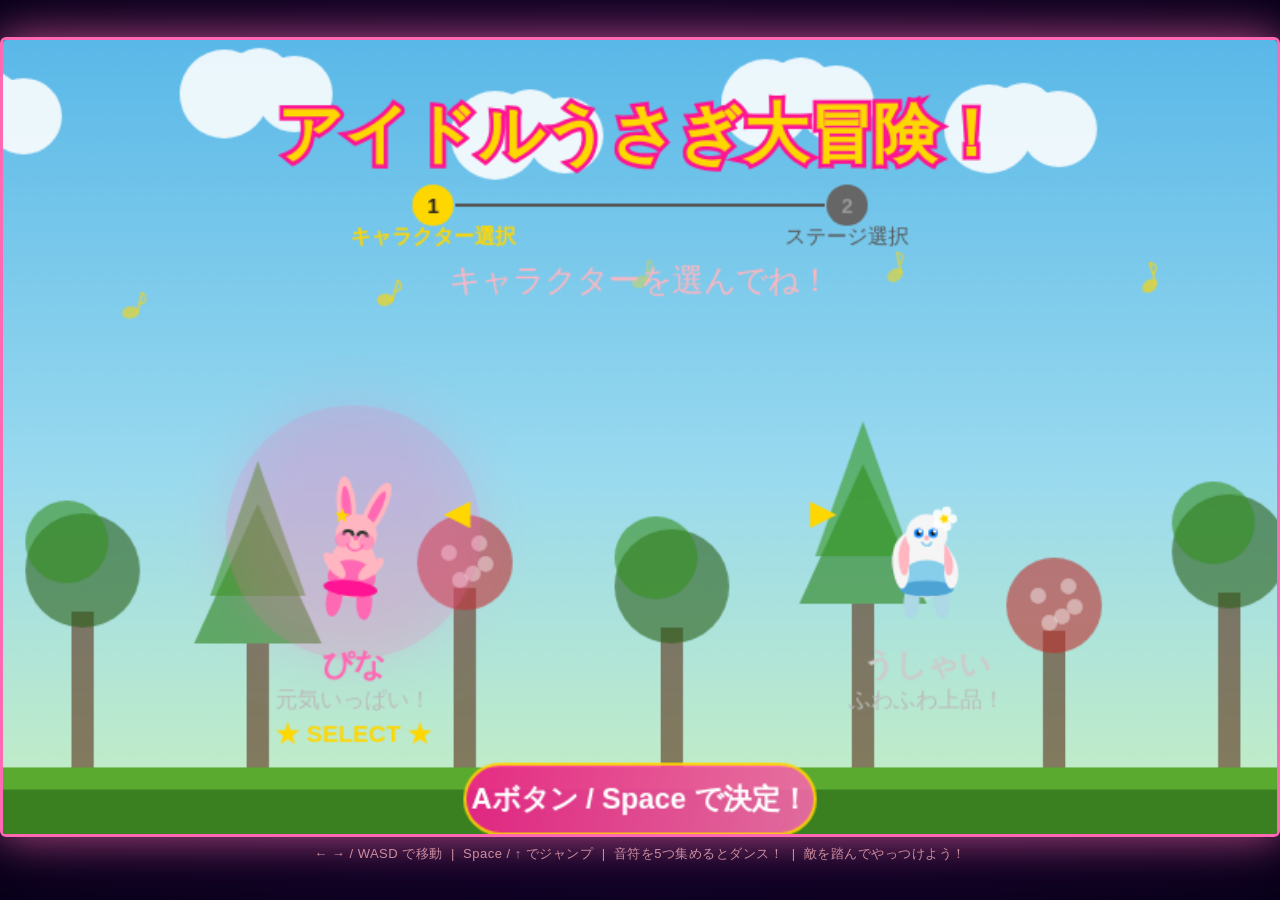
==== game.html @ c83a7bc0 "スマホ版ポーズメニュー: just[]経由をやめて直接実行に変更 前回の修正はjust['Space']=trueをセットして次フレームのupdate()に 処理を委ねる設計だったが、タイミング依存で" ====
<!DOCTYPE html>
<html lang="ja">
<head>
  <meta charset="UTF-8">
  <meta name="viewport" content="width=device-width, initial-scale=1.0, maximum-scale=1.0, user-scalable=no">
  <title>アイドルうさぎ大冒険！</title>
  <!-- PWA -->
  <link rel="manifest" href="/manifest.json">
  <meta name="apple-mobile-web-app-capable" content="yes">
  <meta name="apple-mobile-web-app-status-bar-style" content="black-translucent">
  <meta name="apple-mobile-web-app-title" content="バニーゲーム">
  <link rel="apple-touch-icon" href="/icon-512.png">
  <meta name="theme-color" content="#FF69B4">
  <script>
    if ('serviceWorker' in navigator) {
      navigator.serviceWorker.register('/sw.js').catch(() => {});
    }
  </script>
  <style>
    * { margin:0; padding:0; box-sizing:border-box; }
    body {
      background: radial-gradient(ellipse at center, #1a0535 0%, #08001a 100%);
      display: flex; flex-direction: column; align-items: center;
      justify-content: center; min-height: 100vh; overflow: hidden;
      touch-action: none;
    }
    canvas {
      display: block;
      border: 3px solid #ff69b4;
      border-radius: 6px;
      box-shadow: 0 0 40px rgba(255,105,180,0.6), 0 0 80px rgba(255,105,180,0.2);
      touch-action: none;
    }
    #hint {
      color: rgba(255,182,193,0.75);
      margin-top: 8px;
      font: 13px Arial, sans-serif;
      text-align: center;
      letter-spacing: 0.5px;
    }
    @media (max-width: 820px) {
      #hint { display: none; }
    }
  </style>
</head>
<body>
<canvas id="c" width="800" height="500"></canvas>
<audio id="bgm" src="bgm.mp3" loop preload="auto"></audio>
<audio id="bgm3" src="飛翔鉄塔.mp3" loop preload="auto"></audio>
<div id="hint">← → / WASD で移動 &nbsp;|&nbsp; Space / ↑ でジャンプ &nbsp;|&nbsp; 音符を5つ集めるとダンス！ &nbsp;|&nbsp; 敵を踏んでやっつけよう！</div>
<script>
'use strict';
// ── roundRect polyfill (iOS Safari < 15.4, older Android) ──
if (!CanvasRenderingContext2D.prototype.roundRect) {
  CanvasRenderingContext2D.prototype.roundRect = function(x, y, w, h, r) {
    const rad = typeof r === 'number' ? r : (Array.isArray(r) ? r[0] : 0);
    this.moveTo(x + rad, y);
    this.lineTo(x + w - rad, y);
    this.quadraticCurveTo(x + w, y, x + w, y + rad);
    this.lineTo(x + w, y + h - rad);
    this.quadraticCurveTo(x + w, y + h, x + w - rad, y + h);
    this.lineTo(x + rad, y + h);
    this.quadraticCurveTo(x, y + h, x, y + h - rad);
    this.lineTo(x, y + rad);
    this.quadraticCurveTo(x, y, x + rad, y);
    this.closePath();
  };
}
// ══════════════════════════════════════════
//  IDOL BUNNY ADVENTURE  アイドルうさぎ大冒険
// ══════════════════════════════════════════
const canvas = document.getElementById('c');
const ctx = canvas.getContext('2d');
const W = 800, H = 500;
const LEVEL_W = 5800;
const LEVEL_W_MERGED = 10200; // ステージ1 合体（アウトドア+ダンスホール）
const GROUND_TOP = 418;
const GRAVITY = 0.52;
const JUMP_V = -12.5;
const WALK_SPD = 4.2;

// ── Audio (Web Audio API) ──────────────────
let audioCtx = null;
let masterGain = null;   // 全サウンド共通の音量ノード
let masterVolume = 1.0;  // 0.0〜1.0（環境設定で変更）

function _applyMasterVolume(){
  if(masterGain) masterGain.gain.value = masterVolume;
  const a=document.getElementById('bgm'); if(a) a.volume=masterVolume;
  const a3=document.getElementById('bgm3'); if(a3) a3.volume=masterVolume;
}

// 起動直後に AudioContext を作成（Mac アプリ/WKWebView では制限なし）
try {
  audioCtx = new (window.AudioContext || window.webkitAudioContext)();
  masterGain = audioCtx.createGain();
  masterGain.gain.value = masterVolume;
  masterGain.connect(audioCtx.destination); // masterGain自身はdestinationへ直結
} catch(e) {}
function ensureAudio() {
  if (!audioCtx) {
    try {
      audioCtx = new (window.AudioContext || window.webkitAudioContext)();
      masterGain = audioCtx.createGain();
      masterGain.gain.value = masterVolume;
      masterGain.connect(audioCtx.destination); // masterGain自身はdestinationへ直結
    } catch(e) {}
  }
  if (audioCtx && audioCtx.state === 'suspended') audioCtx.resume();
}
function beep(freq, dur, vol=0.18, type='sine', delay=0) {
  if (!audioCtx) return;
  const o = audioCtx.createOscillator();
  const g = audioCtx.createGain();
  o.connect(g); g.connect(masterGain||audioCtx.destination);
  o.type = type; o.frequency.value = freq;
  const t = audioCtx.currentTime + delay;
  g.gain.setValueAtTime(vol, t);
  g.gain.exponentialRampToValueAtTime(0.001, t + dur);
  o.start(t); o.stop(t + dur + 0.01);
}
function sfxJump()    { beep(350,0.12,0.15,'square'); beep(500,0.08,0.1,'square',0.06); }
function sfxCollect() { beep(660,0.06,0.15); beep(880,0.1,0.12,undefined,0.05); }
function sfxStar()    { [440,550,660,880,1100].forEach((f,i)=>beep(f,0.15,0.12,undefined,i*0.07)); }
function sfxStomp()   { beep(180,0.12,0.2,'sawtooth'); beep(300,0.08,0.1,undefined,0.08); }
function sfxHurt()    { beep(160,0.3,0.2,'sawtooth'); }
function sfxWarpEnter() { // ダンスホール入場SE
  beep(440,0.08,0.15,'sine'); beep(550,0.08,0.12,'sine',0.06);
  beep(660,0.08,0.12,'sine',0.12); beep(880,0.15,0.18,'sine',0.18);
}
function sfxDance()   {
  const melody=[523,587,659,698,784,880,988,1047];
  melody.forEach((f,i)=>beep(f,0.12,0.13,undefined,i*0.07));
}
function sfxFanfare() {
  [[523,0],[659,0.12],[784,0.24],[1047,0.36],[1047,0.52],[784,0.64],[1047,0.8]].forEach(([f,d])=>beep(f,0.18,0.18,'triangle',d));
}

// ── ステージ6専用：感動的なメロディ音 ─────────────────
// 3つのオシレーター（メイン＋オクターブ上＋低音）＋残響エコー
function melodyNote(freq, dur=0.72, vol=0.16, delay=0){
  if(!audioCtx) return;
  const t = audioCtx.currentTime + delay;
  function mko(type, f, v, att, rel){
    const o=audioCtx.createOscillator(), g=audioCtx.createGain();
    o.connect(g); g.connect(masterGain||audioCtx.destination);
    o.type=type; o.frequency.value=f;
    const sus=Math.max(att, dur-rel);
    g.gain.setValueAtTime(0.001, t);
    g.gain.linearRampToValueAtTime(v,     t+att);
    g.gain.setValueAtTime(v,              t+sus);
    g.gain.exponentialRampToValueAtTime(0.001, t+dur);
    o.start(t); o.stop(t+dur+0.06);
  }
  mko('sine',     freq,     vol,       0.030, 0.18); // メイン
  mko('triangle', freq*2,   vol*0.18,  0.060, 0.10); // オクターブ上（輝き）
  mko('sine',     freq*0.5, vol*0.14,  0.015, 0.22); // サブ（温かみ）
  // 残響エコー
  const oe=audioCtx.createOscillator(), ge=audioCtx.createGain();
  oe.connect(ge); ge.connect(masterGain||audioCtx.destination);
  oe.type='sine'; oe.frequency.value=freq;
  ge.gain.setValueAtTime(0.001, t+0.20);
  ge.gain.linearRampToValueAtTime(vol*0.09, t+0.26);
  ge.gain.exponentialRampToValueAtTime(0.001, t+0.26+dur*0.55);
  oe.start(t+0.20); oe.stop(t+0.26+dur*0.55+0.06);
}

// ソフトコードパッド（複数周波数を同時持続）
function chordPad(freqs, dur=2.8, vol=0.038, delay=0){
  if(!audioCtx) return;
  const t=audioCtx.currentTime+delay;
  freqs.forEach(f=>{
    const o=audioCtx.createOscillator(), g=audioCtx.createGain();
    o.connect(g); g.connect(masterGain||audioCtx.destination);
    o.type='sine'; o.frequency.value=f;
    g.gain.setValueAtTime(0.001, t);
    g.gain.linearRampToValueAtTime(vol,   t+0.45);
    g.gain.setValueAtTime(vol,            t+dur-0.5);
    g.gain.exponentialRampToValueAtTime(0.001, t+dur);
    o.start(t); o.stop(t+dur+0.06);
  });
}

// ステージ6クリア専用BGM（完全合成音）
function sfxWin6(){
  if(!audioCtx) return;
  // ── ベース持続コード ──
  const bassDur=9.0;
  [[130.81,0],[174.61,2.2],[196.00,4.4],[130.81,6.6]].forEach(([f,d])=>{
    const o=audioCtx.createOscillator(), g=audioCtx.createGain();
    o.connect(g); g.connect(masterGain||audioCtx.destination);
    o.type='triangle'; o.frequency.value=f;
    const t=audioCtx.currentTime+d;
    g.gain.setValueAtTime(0.001,t);
    g.gain.linearRampToValueAtTime(0.10, t+0.2);
    g.gain.setValueAtTime(0.10, t+1.8);
    g.gain.exponentialRampToValueAtTime(0.001, t+2.2);
    o.start(t); o.stop(t+2.3);
  });
  // ── コードパッド ──
  chordPad([261.63,329.63,392.00], 2.5, 0.050, 0.0);  // C major
  chordPad([261.63,349.23,440.00], 2.5, 0.050, 2.2);  // F major
  chordPad([196.00,392.00,493.88], 2.5, 0.050, 4.4);  // G major (G2/G3/B3)
  chordPad([261.63,329.63,392.00], 3.0, 0.060, 6.6);  // C major（フィナーレ）
  // ── ファンファーレ アルペジオ (0〜1.2s) ──
  [[392.00,0.00],[523.25,0.15],[659.25,0.30],[783.99,0.45],[1046.50,0.65]].forEach(([f,d])=>{
    melodyNote(f, 0.5, 0.16, d);
  });
  // ── メロディ A (1.0〜3.2s) ──
  [[1046.50,1.05,0.55],[880.00,1.65,0.35],[783.99,2.05,0.35],[659.25,2.45,0.65]].forEach(([f,d,dur])=>melodyNote(f,dur,0.17,d));
  // ── メロディ B (3.2〜5.5s) ──
  [[523.25,3.20,0.30],[659.25,3.55,0.30],[783.99,3.90,0.30],[880.00,4.25,0.55],[783.99,4.85,0.30],[659.25,5.20,0.80]].forEach(([f,d,dur])=>melodyNote(f,dur,0.17,d));
  // ── フィナーレ (6.0〜9.0s) 壮大な上昇 ──
  [[523.25,6.00,0.35],[659.25,6.40,0.35],[783.99,6.80,0.35],[1046.50,7.20,2.20]].forEach(([f,d,dur])=>melodyNote(f,dur,0.20,d));
  // 最終和音（フィナーレに重ねる）
  chordPad([523.25,659.25,783.99,1046.50], 2.5, 0.045, 7.15);
}

// キックドラム
function sfxKick(){
  if(!audioCtx) return;
  const t=audioCtx.currentTime;
  const o=audioCtx.createOscillator(), g=audioCtx.createGain();
  o.connect(g); g.connect(masterGain||audioCtx.destination);
  o.type='sine';
  o.frequency.setValueAtTime(160,t);
  o.frequency.exponentialRampToValueAtTime(42,t+0.18);
  g.gain.setValueAtTime(0.38,t);
  g.gain.exponentialRampToValueAtTime(0.001,t+0.36);
  o.start(t); o.stop(t+0.37);
  // クリックトランジェント
  const o2=audioCtx.createOscillator(), g2=audioCtx.createGain();
  o2.connect(g2); g2.connect(masterGain||audioCtx.destination);
  o2.type='square'; o2.frequency.value=80;
  g2.gain.setValueAtTime(0.10,t); g2.gain.exponentialRampToValueAtTime(0.001,t+0.04);
  o2.start(t); o2.stop(t+0.05);
}

// スネアドラム
function sfxSnare(){
  if(!audioCtx) return;
  const t=audioCtx.currentTime;
  const sz=Math.floor(audioCtx.sampleRate*0.22);
  const buf=audioCtx.createBuffer(1,sz,audioCtx.sampleRate);
  const d=buf.getChannelData(0);
  for(let i=0;i<sz;i++) d[i]=(Math.random()*2-1);
  const src=audioCtx.createBufferSource(); src.buffer=buf;
  const g=audioCtx.createGain();
  src.connect(g); g.connect(masterGain||audioCtx.destination);
  g.gain.setValueAtTime(0.22,t); g.gain.exponentialRampToValueAtTime(0.001,t+0.20);
  src.start(t); src.stop(t+0.22);
  const o=audioCtx.createOscillator(), g2=audioCtx.createGain();
  o.connect(g2); g2.connect(masterGain||audioCtx.destination);
  o.type='triangle'; o.frequency.value=220;
  g2.gain.setValueAtTime(0.09,t); g2.gain.exponentialRampToValueAtTime(0.001,t+0.10);
  o.start(t); o.stop(t+0.11);
}

// ハイハット
function sfxHihat(){
  if(!audioCtx) return;
  const t=audioCtx.currentTime;
  const sz=Math.floor(audioCtx.sampleRate*0.055);
  const buf=audioCtx.createBuffer(1,sz,audioCtx.sampleRate);
  const d=buf.getChannelData(0);
  for(let i=0;i<sz;i++) d[i]=(Math.random()*2-1);
  const src=audioCtx.createBufferSource(); src.buffer=buf;
  const flt=audioCtx.createBiquadFilter();
  flt.type='highpass'; flt.frequency.value=7000;
  const g=audioCtx.createGain();
  src.connect(flt); flt.connect(g); g.connect(masterGain||audioCtx.destination);
  g.gain.setValueAtTime(0.07,t); g.gain.exponentialRampToValueAtTime(0.001,t+0.055);
  src.start(t); src.stop(t+0.06);
}

// ベースギター/シンセベース
function sfxBass(freq, dur=1.0){
  if(!audioCtx) return;
  const t=audioCtx.currentTime;
  const o=audioCtx.createOscillator(), g=audioCtx.createGain();
  o.connect(g); g.connect(masterGain||audioCtx.destination);
  o.type='triangle'; o.frequency.value=freq;
  g.gain.setValueAtTime(0.001,t);
  g.gain.linearRampToValueAtTime(0.24,t+0.025);
  g.gain.setValueAtTime(0.24,t+Math.max(0.03,dur-0.14));
  g.gain.exponentialRampToValueAtTime(0.001,t+dur);
  o.start(t); o.stop(t+dur+0.05);
  // サブ低音
  const o2=audioCtx.createOscillator(), g2=audioCtx.createGain();
  o2.connect(g2); g2.connect(masterGain||audioCtx.destination);
  o2.type='sine'; o2.frequency.value=freq*0.5;
  g2.gain.setValueAtTime(0.001,t);
  g2.gain.linearRampToValueAtTime(0.16,t+0.03);
  g2.gain.setValueAtTime(0.16,t+Math.max(0.04,dur-0.18));
  g2.gain.exponentialRampToValueAtTime(0.001,t+dur);
  o2.start(t); o2.stop(t+dur+0.05);
}

// ── BGM (bgm.mp3) ────────────────────────
let bgmRunning = false;
let bgmTimer = null;
let bgmStage = 1;
let _bgmAudio = null;
function getBGM() {
  if (!_bgmAudio) _bgmAudio = document.getElementById('bgm');
  return _bgmAudio;
}
function startBGM() {
  if (bgmRunning) return;
  bgmRunning = true; bgmStage = 1;
  const a = getBGM(); if (!a) return;
  a.playbackRate = 1.0; a.play().catch(()=>{});
}
function startBGM2() {
  if (bgmRunning) return;
  bgmRunning = true; bgmStage = 2;
  const a = getBGM(); if (!a) return;
  a.playbackRate = 1.15; a.play().catch(()=>{});
}
function startBGM3() {
  if (bgmRunning) return;
  bgmRunning = true; bgmStage = 3;
  const a = document.getElementById('bgm3'); if (!a) return;
  a.currentTime = 0; a.playbackRate = 1.0; a.play().catch(()=>{});
}
function startBGM4() {
  if (bgmRunning) return;
  bgmRunning = true; bgmStage = 4;
  const a = getBGM(); if (!a) return;
  a.currentTime = 0; a.playbackRate = 1.35; a.play().catch(()=>{});
}
function startBGM5() {
  if (bgmRunning) return;
  bgmRunning = true; bgmStage = 5;
  const a = getBGM(); if (!a) return;
  a.currentTime = 0; a.playbackRate = 1.55; a.play().catch(()=>{});
}
function startBGMWin() {
  const a = getBGM(); if (!a) return;
  a.currentTime = 0; a.playbackRate = 1.0; a.play().catch(()=>{});
}
function startBGM6() {
  bgmStage = 6; // BGMなし（合成音のみ）― _resumeBGM() が誤再生しないよう記録
}
function startBGMForest() {
  if (bgmRunning) return;
  bgmRunning = true; bgmStage = 7;
  const a = getBGM(); if (!a) return;
  a.currentTime = 0; a.playbackRate = 1.18; a.play().catch(()=>{});
}
function stopBGM() {
  bgmRunning = false;
  if (bgmTimer) { clearTimeout(bgmTimer); bgmTimer = null; }
  const a = getBGM(); if (a) a.pause();
  const a3 = document.getElementById('bgm3'); if (a3) a3.pause();
}
function _resumeBGM() {
  // ポーズ解除時：bgmStageに応じて正しいBGMだけ再開
  if(bgmStage===3){ const a3=document.getElementById('bgm3'); if(a3) a3.play().catch(()=>{}); }
  else if(bgmStage>=1 && bgmStage!==6){ const a=getBGM(); if(a) a.play().catch(()=>{}); }
}

// ── タイトル画面BGM（Web Audio API 合成） ────────────
let _titleBGMRunning = false;
let _titleBGMTimer   = null;
let _titleBGMNodes   = [];

function startTitleBGM() {
  if (_titleBGMRunning || !audioCtx) return;
  _titleBGMRunning = true;
  _titleBGMLoop();
}

function stopTitleBGM() {
  _titleBGMRunning = false;
  if (_titleBGMTimer) { clearTimeout(_titleBGMTimer); _titleBGMTimer = null; }
  _titleBGMNodes.forEach(n => { try { n.stop(0); } catch(e) {} });
  _titleBGMNodes = [];
}

function _titleBGMLoop() {
  if (!_titleBGMRunning || !audioCtx) return;
  const t   = audioCtx.currentTime;
  const bpm = 132;
  const e   = 60 / bpm / 2; // 8分音符

  // ── メロディー（サイン波・キラキラ感）──────────────────
  // Key: C major  2小節ループ（16×8分 ≈ 3.6秒）
  // C arpeggio up/down → Am→F→G resolve
  const mel = [
    // 小節1: C major アルペジオ
    [ 0, 523.25, e*.80, .30], // C5
    [ 1, 659.25, e*.80, .30], // E5
    [ 2, 783.99, e*.80, .30], // G5
    [ 3,1046.50, e*.90, .38], // C6 ★高音
    [ 4, 880.00, e*.80, .28], // A5
    [ 5, 783.99, e*.80, .28], // G5
    [ 6, 659.25, e*.80, .28], // E5
    [ 7, 523.25, e*.90, .28], // C5
    // 小節2: Am→F→G
    [ 8, 440.00, e*.80, .26], // A4
    [ 9, 523.25, e*.80, .28], // C5
    [10, 659.25, e*.80, .28], // E5
    [11, 880.00, e*.90, .34], // A5 ★
    [12, 698.46, e*.80, .26], // F5
    [13, 659.25, e*.80, .26], // E5
    [14, 587.33, e*.80, .28], // D5
    [15, 523.25, e*1.4, .30], // C5（長め、ループ繋ぎ）
  ];
  // ── ベース（三角波・まろやか）────────────────────────
  const bas = [
    [ 0, 130.81, e*3.5, .22], // C2
    [ 4, 110.00, e*3.5, .20], // A2
    [ 8, 130.81, e*3.5, .22], // C2
    [10, 174.61, e*1.8, .18], // F2
    [12, 174.61, e*1.8, .18], // F2
    [14, 196.00, e*1.8, .20], // G2
  ];
  // ── コードシマー（sine・和音感）──────────────────────
  const chd = [
    [ 0, [261.63,329.63,392.00], e*7.5, .06], // C major
    [ 8, [220.00,261.63,329.63], e*3.8, .05], // Am
    [12, [174.61,220.00,261.63], e*1.8, .05], // F
    [14, [196.00,246.94,293.66], e*1.8, .05], // G
  ];

  const loopSec = 16 * e;

  const schedNote = (freq, st, dur, vol, type='sine') => {
    const o = audioCtx.createOscillator(), g = audioCtx.createGain();
    o.connect(g); g.connect(masterGain||audioCtx.destination);
    o.type = type; o.frequency.value = freq;
    g.gain.setValueAtTime(0, t + st);
    g.gain.linearRampToValueAtTime(vol, t + st + .012);
    g.gain.exponentialRampToValueAtTime(.001, t + st + dur);
    o.start(t + st); o.stop(t + st + dur + .05);
    _titleBGMNodes.push(o);
  };

  for (const [idx, freq, dur, vol] of mel)   schedNote(freq, idx*e, dur, vol);
  for (const [idx, freq, dur, vol] of bas)   schedNote(freq, idx*e, dur, vol, 'triangle');
  for (const [idx, freqs, dur, vol] of chd)
    freqs.forEach(f => schedNote(f, idx*e, dur, vol));

  _titleBGMTimer = setTimeout(() => {
    _titleBGMNodes = [];
    _titleBGMLoop();
  }, (loopSec - .04) * 1000);
}

// ── Input ─────────────────────────────────
const keys = {};
let just = {};

// ── Gamepad support ────────────────────────
// ボタン→keyCode マッピング（標準レイアウト）
// ステージ6リズムゲーム：十字キー=ド〜ファ、Y/B/A/X=ソ〜ド↑
const GP_MAP = [
  // [buttonIndex, keyCode]
  [12, 'ArrowUp'],    // 十字上
  [13, 'ArrowDown'],  // 十字下
  [14, 'ArrowLeft'],  // 十字左
  [15, 'ArrowRight'], // 十字右
  [0,  'Space'],      // A → ジャンプ/爆弾/決定
  [9,  'Enter'],      // Start → 決定
  [8,  'Escape'],     // Select → キャンセル
  // ステージ6 リズムレーン（左手:十字、右手:YXAB）
  [14, 'KeyZ'],       // 十字左  = ど (lane0)
  [13, 'KeyX'],       // 十字下  = れ (lane1)
  [12, 'KeyC'],       // 十字上  = み (lane2)
  [15, 'KeyV'],       // 十字右  = ふぁ (lane3)
  [3,  'KeyB'],       // Y      = そ (lane4)
  [1,  'KeyN'],       // B      = ら (lane5)
  [0,  'KeyM'],       // A      = し (lane6)
  [2,  'Comma'],      // X      = ど↑ (lane7)
];
let gpPrev = {}; // 前フレームのボタン状態

function pollGamepad() {
  const gamepads = navigator.getGamepads ? navigator.getGamepads() : [];
  const gp = Array.from(gamepads).find(g => g && g.connected);

  // 前フレームにゲームパッドが押していたキーを解放（キーボード優先）
  for (const key of Object.keys(gpPrev)) {
    if (gpPrev[key] && !keys[key + '_kb']) delete keys[key];
  }

  if (!gp) { gpPrev = {}; return; }

  const cur = {};
  // アナログスティック（軸0=左右、軸1=上下、閾値0.5）
  if (gp.axes[0] < -0.5) cur['ArrowLeft']  = cur['KeyZ']  = true;
  if (gp.axes[0] >  0.5) cur['ArrowRight'] = cur['KeyV']  = true;
  if (gp.axes[1] < -0.5) cur['ArrowUp']    = cur['KeyC']  = true;
  if (gp.axes[1] >  0.5) cur['ArrowDown']  = cur['KeyX']  = true;

  // デジタルボタン
  for (const [bi, code] of GP_MAP) {
    if (gp.buttons[bi] && gp.buttons[bi].pressed) cur[code] = true;
  }

  // ステージ5（音ゲー） 持続音：curが確定してから gpPrev と比較して押下/離しを検出
  if (currentStage === 5 && state === 'play') {
    // コードノートのstart/stop検出
    if (s6Notes) {
      for (const n of s6Notes.filter(n => n.isChord && n.state !== 'miss')) {
        const cA = S6_KEYS[n.laneA], cB = S6_KEYS[n.laneB];
        const nowBoth = cur[cA] && cur[cB];
        const prevBoth = gpPrev[cA] && gpPrev[cB];
        if (nowBoth && !prevBoth) { s6StopNote(n.laneA); s6StopNote(n.laneB); s6StartNote(n.lane, n.freq); } // 個別音を止めてからコード音開始
        if (!nowBoth && prevBoth) s6StopNote(n.lane);          // どちらか離した
      }
    }
    // 通常レーンキーのstart/stop（コードの両方が押されている場合は個別音を出さない）
    for (const code of Object.keys(cur)) {
      if (!gpPrev[code]) {
        const li = S6_KEYS.indexOf(code);
        if (li !== -1) {
          const inChord = s6Notes && s6Notes.some(n =>
            n.isChord && n.state !== 'miss' &&
            (n.laneA===li || n.laneB===li) &&
            cur[S6_KEYS[n.laneA]] && cur[S6_KEYS[n.laneB]]
          );
          if (!inChord) s6StartNote(li);
        }
      }
    }
    for (const code of Object.keys(gpPrev)) {
      if (!cur[code]) {
        const li = S6_KEYS.indexOf(code);
        if (li !== -1) s6StopNote(li);
      }
    }
  }

  // keys/just に反映
  for (const code of Object.keys(cur)) {
    if (!gpPrev[code]) just[code] = true; // 今フレームで初めて押した
    keys[code] = true;
  }
  gpPrev = cur;
}
document.addEventListener('keydown', e=>{
  ensureAudio();
  if (!keys[e.code]) just[e.code] = true;
  keys[e.code] = true;
  // ステージ6：キーを押している間だけ持続音を鳴らす
  if(state==='play'&&currentStage===5){
    const li=S6_KEYS.indexOf(e.code);
    if(li!==-1){
      // コードノートの片方を押したとき、もう片方が既に押されていれば和音スタート
      const cn=s6Notes&&s6Notes.find(n=>n.isChord&&n.state!=='miss'&&(n.laneA===li||n.laneB===li));
      if(cn&&keys[S6_KEYS[cn.laneA===li?cn.laneB:cn.laneA]]){
        // 両方押された → 先に鳴っていた個別音を止めてコード音スタート
        s6StopNote(cn.laneA===li ? cn.laneB : cn.laneA);
        s6StartNote(cn.lane, cn.freq);
      } else {
        s6StartNote(li);
      }
    }
  }
  if(['Space','ArrowUp','ArrowDown','ArrowLeft','ArrowRight'].includes(e.code)) e.preventDefault();
});
document.addEventListener('keyup', e=>{
  keys[e.code]=false;
  // ステージ6：キーを離したら音をフェードアウト
  if(currentStage===5){
    const li=S6_KEYS.indexOf(e.code);
    if(li!==-1){
      s6StopNote(li);
      // コードノートも停止
      const cn=s6Notes&&s6Notes.find(n=>n.isChord&&(n.laneA===li||n.laneB===li));
      if(cn) s6StopNote(cn.lane);
    }
  }
});

// ── Canvas scaling (mobile) ───────────────
const isTouchDevice = 'ontouchstart' in window || navigator.maxTouchPoints > 0;
function resizeCanvas(){
  const sw = window.innerWidth, sh = window.innerHeight;
  const scale = Math.min(sw / W, sh / H);
  canvas.style.width  = Math.round(W * scale) + 'px';
  canvas.style.height = Math.round(H * scale) + 'px';
}
window.addEventListener('resize', resizeCanvas);

// ゲームパッド接続/切断の通知
let gpNotice = '';
let gpNoticeTimer = 0;
window.addEventListener('gamepadconnected', e => {
  gpNotice = `🎮 コントローラー接続: ${e.gamepad.id.slice(0,28)}`;
  gpNoticeTimer = 180;
});
window.addEventListener('gamepaddisconnected', e => {
  gpNotice = '🎮 コントローラーが切断されました';
  gpNoticeTimer = 120;
});
resizeCanvas();

// ── Touch controls ────────────────────────
// Button positions (in canvas-logical coords)
const TB = {
  left:  { x: 70,    y: H - 55, r: 40 },
  right: { x: 185,   y: H - 55, r: 40 },
  jump:  { x: W - 80, y: H - 55, r: 48 },
};
// Stage 3 上下ボタン（左側に寄せて十字キー配置）
const TB3 = {
  up:   { x: 128, y: H - 105, r: 38 },
  down: { x: 128, y: H - 5,   r: 38 },
};
// Stage 2 ドア入室ボタン
const TB_DOOR = { x: W/2, y: H - 55, r: 42 };
// ポーズボタン（画面右上固定）
const TB_PAUSE = { x: W - 28, y: 24, r: 20 };
let s2NearDoor = false;
let s1HallTransition = 0; // ダンスホール入場トランジション(0=なし,1-60=進行中)
let s1HallEntered = false;  // ダンスホール入場済みフラグ
let s2Bullets = [];     // 魔法弾（世界座標）
let s2FireCD  = 0;      // 発射クールダウン
let s2SwordTimer = 0;   // 剣振りアニメ残フレーム（>0=振り中）
let s2SwordCD    = 0;   // 剣振りクールダウン
// Stage 6 タッチ中のレーン管理（touchId → lane）
const s6TouchLaneMap = new Map();
const activeTouches = {};

function touchPt(t){
  const r = canvas.getBoundingClientRect();
  return {
    x: (t.clientX - r.left) * (W / r.width),
    y: (t.clientY - r.top)  * (H / r.height),
  };
}
function hitBtn(x, y, b){ return Math.hypot(x - b.x, y - b.y) < b.r; }

function s6GetTouchLane(x, y){
  // S6_X0 / S6_LANE_W は後方で定義されるが実行時には初期化済み
  const x0 = (800 - 8*88)/2; // S6_X0
  const lw  = 88;             // S6_LANE_W
  if(x < x0 || x >= x0 + 8*lw) return -1;
  return Math.max(0, Math.min(7, Math.floor((x - x0) / lw)));
}

function syncTouchKeys(){
  keys['ArrowLeft']  = false;
  keys['ArrowRight'] = false;
  keys['Space']      = false;
  keys['ArrowUp']    = false;
  keys['ArrowDown']  = false;
  for(const id in activeTouches){
    const {x, y} = activeTouches[id];
    if(hitBtn(x, y, TB.left))  keys['ArrowLeft']  = true;
    if(hitBtn(x, y, TB.right)) keys['ArrowRight'] = true;
    if(hitBtn(x, y, TB.jump))  keys['Space']      = true;
    if((currentStage===2||currentStage===3||currentStage===4) && hitBtn(x, y, TB3.up))   keys['ArrowUp']   = true;
    if((currentStage===2||currentStage===3||currentStage===4) && hitBtn(x, y, TB3.down))  keys['ArrowDown']  = true;
  }
}

canvas.addEventListener('touchstart', e=>{
  e.preventDefault();
  ensureAudio();
  for(const t of e.changedTouches){
    const pt = touchPt(t);
    activeTouches[t.identifier] = pt;

    // ポーズボタン（全ステージ共通）
    const _pauseable2=(state==='play'||state==='dance_flash'||state==='song_select'||state==='song_clear');
    if(_pauseable2 && hitBtn(pt.x, pt.y, TB_PAUSE)){
      just['Escape']=true;
      continue;
    }

    // ── ポーズメニューのタッチ操作（直接実行） ──────────────
    if(paused){
      _pauseTouchExec(pt);
      delete activeTouches[t.identifier];
      continue;
    }

    if(state === 'select'){
      // ステージパネルタップ → 即スタート
      const sw=105, sh=52, gap=10;
      const totalW=6*(sw+gap)-gap;
      const sx0=W/2-totalW/2;
      let stageTapped=false;
      for(let i=0;i<6;i++){
        const bx=sx0+i*(sw+gap), by=408;
        if(pt.x>=bx&&pt.x<=bx+sw&&pt.y>=by&&pt.y<=by+sh){
          ensureAudio(); initGame(i+1); stageTapped=true; break;
        }
      }
      if(!stageTapped){
        if(pt.y > H * 0.72) just['Space'] = true;
        else charType = pt.x < W / 2 ? 'pink' : 'white';
      }
      continue;
    }
    if(state === 'stage_clear' || state === 'win' || state === 'gameover'){
      just['Space'] = true;
      delete activeTouches[t.identifier];
      continue;
    }
    // 衣装部屋: パネルタップで選択・決定、出るボタン
    if(state === 'costume_room'){
      const cw=180, ch=220, gap=30;
      const totalW=3*(cw+gap)-gap;
      const ox=W/2-totalW/2;
      let handled=false;
      // 出るボタン
      if(pt.x>=W/2-70&&pt.x<=W/2+70&&pt.y>=H-60&&pt.y<=H-24){
        state='play'; handled=true;
      }
      if(!handled){
        for(let i=0;i<3;i++){
          const px=ox+i*(cw+gap), py=160;
          if(pt.x>=px&&pt.x<=px+cw&&pt.y>=py&&pt.y<=py+ch){
            costumeSelectIdx=i; costumeType=i; state='play'; handled=true; break;
          }
        }
      }
      continue;
    }
    // 曲選択: パネルタップで選択・スタート
    if(state === 'song_select' && currentStage===5){
      const pw=188, ph=96, pgap=13, rowGap=11;
      const totalPW=3*(pw+pgap)-pgap;
      const px0=W/2-totalPW/2;
      const rowY=[210, 210+ph+rowGap];
      let handled=false;
      for(let i=0;i<6;i++){
        const col=i%3, row=Math.floor(i/3);
        const bx=px0+col*(pw+pgap), by=rowY[row];
        if(pt.x>=bx&&pt.x<=bx+pw&&pt.y>=by&&pt.y<=by+ph){
          s6SongIdx=i; s6StartSong=i; s6BuildChart(i); state='play';
          handled=true; break;
        }
      }
      // 左右矢印タップ
      if(!handled){
        const arrowY=rowY[0]+ph+rowGap/2;
        if(pt.x<px0) s6SongIdx=(s6SongIdx+5)%6;
        else if(pt.x>px0+totalPW) s6SongIdx=(s6SongIdx+1)%6;
      }
      continue;
    }
    // 曲クリア中間画面：タップで次の曲へ
    if(state === 'song_clear' && currentStage===5){
      if(s6SongClearTimer>60){ just['Space']=true; }
      continue;
    }
    // Stage 6: レーンタッチ（音符を鳴らす）
    if(currentStage===5 && state==='play'){
      const lane = s6GetTouchLane(pt.x, pt.y);
      if(lane !== -1){
        s6TouchLaneMap.set(t.identifier, lane);
        just[S6_KEYS[lane]] = true;
        s6StartNote(lane);
        continue;
      }
    }
    // Stage 1/2: ドアボタン
    if(currentStage===1 && s2NearDoor && hitBtn(pt.x, pt.y, TB_DOOR)){
      just['ArrowUp'] = true;
      continue;
    }
    if(hitBtn(pt.x, pt.y, TB.jump)) just['Space'] = true;
  }
  syncTouchKeys();
}, { passive: false });

canvas.addEventListener('touchmove', e=>{
  e.preventDefault();
  for(const t of e.changedTouches) activeTouches[t.identifier] = touchPt(t);
  syncTouchKeys();
}, { passive: false });

canvas.addEventListener('touchend', e=>{
  e.preventDefault();
  for(const t of e.changedTouches){
    if(s6TouchLaneMap.has(t.identifier)){
      s6StopNote(s6TouchLaneMap.get(t.identifier));
      s6TouchLaneMap.delete(t.identifier);
    }
    delete activeTouches[t.identifier];
  }
  syncTouchKeys();
}, { passive: false });

canvas.addEventListener('touchcancel', e=>{
  e.preventDefault();
  for(const t of e.changedTouches){
    if(s6TouchLaneMap.has(t.identifier)){
      s6StopNote(s6TouchLaneMap.get(t.identifier));
      s6TouchLaneMap.delete(t.identifier);
    }
    delete activeTouches[t.identifier];
  }
  syncTouchKeys();
}, { passive: false });

// PC マウス：ポーズボタン + ポーズメニュークリック
canvas.addEventListener('mousedown', e=>{
  ensureAudio();
  const r = canvas.getBoundingClientRect();
  const pt = {
    x: (e.clientX - r.left) * (W / r.width),
    y: (e.clientY - r.top)  * (H / r.height)
  };
  // ポーズ中 → メニュー直接実行
  if(paused){ _pauseTouchExec(pt); return; }
  // ポーズボタン
  const _pauseable3=(state==='play'||state==='dance_flash'||state==='song_select'||state==='song_clear');
  if(_pauseable3 && hitBtn(pt.x, pt.y, TB_PAUSE)){
    just['Escape']=true;
  }
});

// ── State ─────────────────────────────────
let state = 'select';  // select | play | dance_flash | win | gameover
let paused = false;            // ポーズ中フラグ
let pauseMenuIdx = 0;          // 0=再開 1=ステージ選択 2=環境設定 3=やめる
let pauseScreen = 'menu';      // 'menu' | 'stage_select' | 'settings'
let pauseStageIdx = 1;         // ステージ選択画面での選択中ステージ
let charType = 'pink';      // pink | white
let startStage = 1;         // 1〜5
let selectStep = 'char';    // 'char' | 'stage'
let costumeType = 0;      // 0=デフォルト 1=魔法少女 2=メイド
let costumeSelectIdx = 0; // 衣装部屋での選択中インデックス
let score = 0;
let lives = 3;
let noteCount = 0;
let selectAnim = 0;
let danceTimer = 0;
let danceAnchorX = 0, danceAnchorY = 0;
let winTimer = 0;
let winDance = 0;
let gameoverTimer = 0;
let goalReached = false;
let currentStage = 1;
let stageClearTimer = 0;
let starCount = 0;
let stageTimer = -1; // 残り時間（フレーム数）。-1=無制限

// ── Camera ────────────────────────────────
const cam = { x: 0 };

// ── Player ────────────────────────────────
const P = {
  x:80, y:300, vx:0, vy:0, w:36, h:50,
  onGround:false, facing:1,
  invTimer:0, walkT:0, dancing:false, danceT:0,
};

// ── Level objects ─────────────────────────
let platforms=[], enemies=[], items=[], particles=[], floatTxts=[], bgTrees=[];

// ════════════════════════════════════════════
//  LEVEL INIT
// ════════════════════════════════════════════
function initGame(stage=1) {
  currentStage=stage;
  paused=false; pauseMenuIdx=0;
  score=0; lives=3; noteCount=0; goalReached=false; starCount=0;
  danceTimer=0; winTimer=0; gameoverTimer=0; stageClearTimer=0;
  s1HallTransition=0; s1HallEntered=false;
  const timeLimits={1:-1,2:-1,3:7200,4:3600,5:-1};
  stageTimer=timeLimits[stage]??-1;
  state='play';
  P.x=80; P.y=300; P.vx=0; P.vy=0;
  P.onGround=false; P.facing=1;
  P.invTimer=0; P.walkT=0; P.dancing=false; P.danceT=0;
  cam.x=0;
  particles=[]; floatTxts=[];
  stopBGM(); stopTitleBGM();
  { const s1hint = costumeType===1 ? '← → 移動 | Space/↑ ジャンプ | B 星を発射！ | 音符5つでダンス！'
                 : costumeType===2 ? '← → 移動 | Space/↑ ジャンプ | B 剣を振る！ | 音符5つでダンス！'
                 : '← → / WASD で移動  |  Space / ↑ でジャンプ  |  音符を5つ集めるとダンス！  |  敵を踏んでやっつけよう！';
    document.getElementById('hint').textContent=s1hint; }
  if(stage===5) { startBGM6(); initStage6(); return; }
  if(stage===4) { startBGM5(); initStage5(); return; }
  if(stage===3) { startBGM4(); initStage4(); return; }
  if(stage===6) { startBGMForest(); initStageForest(); state='play'; return; }
  if(stage===2) { startBGM3(); initStage3(); return; }
  startBGM();

  // Ground sections (with deliberate gaps)
  platforms = [
    // Ground
    {x:0,   y:GROUND_TOP, w:480, h:82, t:'g'},
    {x:540, y:GROUND_TOP, w:360, h:82, t:'g'},
    {x:960, y:GROUND_TOP, w:480, h:82, t:'g'},
    {x:1510,y:GROUND_TOP, w:320, h:82, t:'g'},
    {x:1900,y:GROUND_TOP, w:420, h:82, t:'g'},
    {x:2400,y:GROUND_TOP, w:480, h:82, t:'g'},
    {x:2960,y:GROUND_TOP, w:320, h:82, t:'g'},
    {x:3360,y:GROUND_TOP, w:420, h:82, t:'g'},
    {x:3860,y:GROUND_TOP, w:360, h:82, t:'g'},
    {x:4300,y:GROUND_TOP, w:320, h:82, t:'g'},
    {x:4700,y:GROUND_TOP, w:400, h:82, t:'g'},
    {x:5170,y:GROUND_TOP, w:480, h:82, t:'g'},
    // Elevated
    {x:190, y:340, w:110, h:18, t:'p'},
    {x:370, y:278, w: 90, h:18, t:'p'},
    {x:560, y:312, w:110, h:18, t:'p'},
    {x:720, y:245, w: 80, h:18, t:'p'},
    {x:890, y:305, w: 90, h:18, t:'p'},
    {x:1040,y:242, w:110, h:18, t:'p'},
    {x:1210,y:300, w: 90, h:18, t:'p'},
    {x:1360,y:230, w:110, h:18, t:'p'},
    {x:1530,y:288, w: 80, h:18, t:'p'},
    {x:1690,y:228, w:110, h:18, t:'p'},
    {x:1870,y:310, w: 90, h:18, t:'p'},
    {x:2020,y:240, w: 80, h:18, t:'p'},
    {x:2180,y:298, w:110, h:18, t:'p'},
    {x:2360,y:220, w: 90, h:18, t:'p'},
    {x:2550,y:278, w:110, h:18, t:'p'},
    {x:2720,y:208, w: 80, h:18, t:'p'},
    {x:2890,y:298, w: 90, h:18, t:'p'},
    {x:3070,y:238, w:110, h:18, t:'p'},
    {x:3240,y:290, w: 80, h:18, t:'p'},
    {x:3420,y:218, w:110, h:18, t:'p'},
    {x:3620,y:288, w: 90, h:18, t:'p'},
    {x:3800,y:218, w: 80, h:18, t:'p'},
    {x:3980,y:288, w:110, h:18, t:'p'},
    {x:4180,y:218, w: 90, h:18, t:'p'},
    {x:4370,y:288, w: 80, h:18, t:'p'},
    {x:4550,y:208, w:110, h:18, t:'p'},
    {x:4750,y:278, w: 90, h:18, t:'p'},
    {x:4930,y:218, w: 80, h:18, t:'p'},
    {x:5100,y:288, w:110, h:18, t:'p'},
    {x:5300,y:218, w: 90, h:18, t:'p'},
    {x:5480,y:168, w:120, h:18, t:'p'},
  ];

  // Music notes
  items = [];
  [
    [200,315],[250,315],[380,252],[570,287],[730,220],
    [900,280],[1050,217],[1220,275],[1370,205],[1540,263],
    [1700,203],[1880,285],[2030,215],[2190,273],[2370,195],
    [2560,253],[2730,183],[2900,273],[3080,213],[3250,265],
    [3430,193],[3630,263],[3810,193],[3990,263],[4190,193],
    [4380,263],[4560,183],[4760,253],[4940,193],[5110,263],
    [5310,193],[5490,143],[5620,310],
    [480,232],[660,195],[850,248],[1130,208],[1440,188],
    [1760,198],[2090,208],[2450,188],[2780,218],[3140,198],
    [3500,198],[3870,198],[4240,178],[4640,178],[5020,188],
  ].forEach(([x,y])=>items.push({k:'note',x,y,w:18,h:22,on:true,t:Math.random()*6.28}));

  // Stars
  [
    [310,218],[750,178],[1290,178],[1790,178],[2290,178],
    [2790,168],[3290,178],[3790,168],[4290,158],[4790,158],[5290,138]
  ].forEach(([x,y])=>items.push({k:'star',x,y,w:22,h:22,on:true,t:Math.random()*6.28}));

  // ダンスホール入り口（旧ゴールフラグ位置）
  items.push({k:'hallgate',x:5590,y:GROUND_TOP-220,w:180,h:220,on:true});

  // Enemies
  [
    {x:360,y:398,min:200,max:470},{x:710,y:398,min:540,max:890},
    {x:1100,y:398,min:960,max:1480},{x:1620,y:398,min:1510,max:1870},
    {x:1970,y:398,min:1900,max:2370},{x:2520,y:398,min:2400,max:2920},
    {x:3010,y:398,min:2960,max:3330},{x:3520,y:398,min:3360,max:3830},
    {x:3980,y:398,min:3860,max:4270},{x:4410,y:398,min:4300,max:4670},
    {x:4820,y:398,min:4700,max:5140},{x:5220,y:398,min:5170,max:5560},
    {x:650, y:292,min:560,max:660},{x:1060,y:222,min:1040,max:1140},
    {x:2560,y:258,min:2550,max:2650},{x:5110,y:268,min:5100,max:5200},
  ].forEach(d=>enemies.push({
    x:d.x,y:d.y,vx:-1.3,vy:0,w:30,h:30,on:true,t:0,
    min:d.min,max:d.max,
    type:Math.random()<0.5?'bug':'worm'
  }));

  // Background trees (アウトドアエリア)
  bgTrees=[];
  for(let x=0;x<LEVEL_W+300;x+=110){
    bgTrees.push({
      x:x+Math.random()*80,
      h:70+Math.random()*110,
      type:Math.floor(Math.random()*3),
      layer:Math.floor(Math.random()*3)
    });
  }

  // ── ダンスホール（旧ステージ２）コンテンツ +5800 オフセット ──
  {
    const OX=5800, GT=GROUND_TOP;
    [
      // 接続通路（ステージ1終端→ダンスホール入り口）
      {x:5580,y:GT,w:270,h:82,t:'dance'},
      // ダンスホール床
      {x:0+OX,y:GT,w:460,h:82,t:'dance'},{x:520+OX,y:GT,w:300,h:82,t:'dance'},
      {x:880+OX,y:GT,w:420,h:82,t:'dance'},{x:1360+OX,y:GT,w:340,h:82,t:'dance'},
      {x:1760+OX,y:GT,w:400,h:82,t:'dance'},{x:2220+OX,y:GT,w:360,h:82,t:'dance'},
      {x:2660+OX,y:GT,w:320,h:82,t:'dance'},{x:3060+OX,y:GT,w:400,h:82,t:'dance'},
      {x:3540+OX,y:GT,w:340,h:82,t:'dance'},{x:3960+OX,y:GT,w:440,h:82,t:'dance'},
      // ネオンプラットフォーム
      {x:160+OX,y:340,w:110,h:18,t:'neon'},{x:340+OX,y:275,w:90,h:18,t:'neon'},
      {x:530+OX,y:315,w:110,h:18,t:'neon'},{x:700+OX,y:248,w:80,h:18,t:'neon'},
      {x:870+OX,y:305,w:90,h:18,t:'neon'},{x:1030+OX,y:238,w:110,h:18,t:'neon'},
      {x:1220+OX,y:300,w:90,h:18,t:'neon'},{x:1380+OX,y:228,w:110,h:18,t:'neon'},
      {x:1560+OX,y:290,w:80,h:18,t:'neon'},{x:1700+OX,y:228,w:110,h:18,t:'neon'},
      {x:1870+OX,y:305,w:90,h:18,t:'neon'},{x:2050+OX,y:238,w:80,h:18,t:'neon'},
      {x:2220+OX,y:298,w:110,h:18,t:'neon'},{x:2420+OX,y:218,w:90,h:18,t:'neon'},
      {x:2600+OX,y:278,w:110,h:18,t:'neon'},{x:2780+OX,y:208,w:80,h:18,t:'neon'},
      {x:2940+OX,y:298,w:90,h:18,t:'neon'},{x:3100+OX,y:228,w:110,h:18,t:'neon'},
      {x:3300+OX,y:288,w:80,h:18,t:'neon'},{x:3460+OX,y:208,w:110,h:18,t:'neon'},
      {x:3660+OX,y:288,w:90,h:18,t:'neon'},{x:3840+OX,y:208,w:80,h:18,t:'neon'},
      {x:4020+OX,y:278,w:110,h:18,t:'neon'},{x:4200+OX,y:165,w:120,h:18,t:'neon'},
      // センターステージ（ゴール）
      {x:4250+OX,y:348,w:200,h:22,t:'stage'},
    ].forEach(p=>platforms.push(p));

    // ダンスホール音符
    [
      [170,315],[210,315],[350,250],[540,290],[710,223],[880,280],[1040,213],[1230,275],
      [1390,203],[1570,265],[1710,203],[1880,280],[2060,213],[2230,273],[2430,193],
      [2610,253],[2790,183],[2950,273],[3110,203],[3310,263],[3470,183],[3670,263],
      [3850,183],[4030,253],[4210,140],[480,228],[660,188],[840,248],[1100,205],
      [1440,183],[1750,195],[2080,205],[2450,183],[2770,215],[3140,195],
    ].forEach(([x,y])=>items.push({k:'note',x:x+OX,y,w:18,h:22,on:true,t:Math.random()*6.28}));

    // ダンスホール星
    [
      [280,215],[750,175],[1260,175],[1760,175],[2260,175],
      [2750,165],[3250,175],[3750,165],[4230,135],
    ].forEach(([x,y])=>items.push({k:'star',x:x+OX,y,w:22,h:22,on:true,t:Math.random()*6.28}));

    // センターマイク（ゴール）- y:268 でベースがステージ面(y:348)に合う
    items.push({k:'goal_mic',x:4340+OX,y:268,w:40,h:80,on:true});
    // 衣装部屋の扉（ダンスホール入り口付近）
    items.push({k:'door',x:OX+42,y:GROUND_TOP-88,w:44,h:88,on:true});

    // ダンスホール敵
    [
      {x:320,y:398,min:100,max:450},{x:680,y:398,min:520,max:860},
      {x:1060,y:398,min:880,max:1330},{x:1560,y:398,min:1360,max:1730},
      {x:1950,y:398,min:1760,max:2180},{x:2430,y:398,min:2220,max:2620},
      {x:2820,y:398,min:2660,max:3020},{x:3180,y:398,min:3060,max:3500},
      {x:3680,y:398,min:3540,max:3920},{x:4040,y:398,min:3960,max:4360},
      {x:540,y:295,min:530,max:630},{x:1040,y:218,min:1030,max:1130},
    ].forEach(d=>enemies.push({
      x:d.x+OX,y:d.y,vx:-1.5,vy:0,w:30,h:30,on:true,t:0,
      min:d.min+OX,max:d.max+OX,type:Math.random()<0.5?'bug':'worm'
    }));

    // s2 アクション変数リセット
    s2Bullets=[]; s2FireCD=0; s2SwordTimer=0; s2SwordCD=0;
  }
}

// ════════════════════════════════════════════
//  STAGE 2 - DANCE HALL
// ════════════════════════════════════════════
const LEVEL_W2 = 4400;
function initStage2() {
  const GT = GROUND_TOP;
  platforms = [
    // 床 (隙間あり)
    {x:0,   y:GT, w:460, h:82, t:'dance'},
    {x:520, y:GT, w:300, h:82, t:'dance'},
    {x:880, y:GT, w:420, h:82, t:'dance'},
    {x:1360,y:GT, w:340, h:82, t:'dance'},
    {x:1760,y:GT, w:400, h:82, t:'dance'},
    {x:2220,y:GT, w:360, h:82, t:'dance'},
    {x:2660,y:GT, w:320, h:82, t:'dance'},
    {x:3060,y:GT, w:400, h:82, t:'dance'},
    {x:3540,y:GT, w:340, h:82, t:'dance'},
    {x:3960,y:GT, w:440, h:82, t:'dance'},
    // 高台プラットフォーム (ネオン)
    {x:160, y:340, w:110, h:18, t:'neon'},
    {x:340, y:275, w: 90, h:18, t:'neon'},
    {x:530, y:315, w:110, h:18, t:'neon'},
    {x:700, y:248, w: 80, h:18, t:'neon'},
    {x:870, y:305, w: 90, h:18, t:'neon'},
    {x:1030,y:238, w:110, h:18, t:'neon'},
    {x:1220,y:300, w: 90, h:18, t:'neon'},
    {x:1380,y:228, w:110, h:18, t:'neon'},
    {x:1560,y:290, w: 80, h:18, t:'neon'},
    {x:1700,y:228, w:110, h:18, t:'neon'},
    {x:1870,y:305, w: 90, h:18, t:'neon'},
    {x:2050,y:238, w: 80, h:18, t:'neon'},
    {x:2220,y:298, w:110, h:18, t:'neon'},
    {x:2420,y:218, w: 90, h:18, t:'neon'},
    {x:2600,y:278, w:110, h:18, t:'neon'},
    {x:2780,y:208, w: 80, h:18, t:'neon'},
    {x:2940,y:298, w: 90, h:18, t:'neon'},
    {x:3100,y:228, w:110, h:18, t:'neon'},
    {x:3300,y:288, w: 80, h:18, t:'neon'},
    {x:3460,y:208, w:110, h:18, t:'neon'},
    {x:3660,y:288, w: 90, h:18, t:'neon'},
    {x:3840,y:208, w: 80, h:18, t:'neon'},
    {x:4020,y:278, w:110, h:18, t:'neon'},
    {x:4200,y:165, w:120, h:18, t:'neon'},
    // ゴールステージ
    {x:4250,y:348, w:150, h:22, t:'stage'},
  ];

  items = [];
  // 音符
  [
    [170,315],[210,315],[350,250],[540,290],[710,223],
    [880,280],[1040,213],[1230,275],[1390,203],[1570,265],
    [1710,203],[1880,280],[2060,213],[2230,273],[2430,193],
    [2610,253],[2790,183],[2950,273],[3110,203],[3310,263],
    [3470,183],[3670,263],[3850,183],[4030,253],[4210,140],
    [480,228],[660,188],[840,248],[1100,205],[1440,183],
    [1750,195],[2080,205],[2450,183],[2770,215],[3140,195],
  ].forEach(([x,y])=>items.push({k:'note',x,y,w:18,h:22,on:true,t:Math.random()*6.28}));

  // 星
  [
    [280,215],[750,175],[1260,175],[1760,175],[2260,175],
    [2750,165],[3250,175],[3750,165],[4230,135],
  ].forEach(([x,y])=>items.push({k:'star',x,y,w:22,h:22,on:true,t:Math.random()*6.28}));

  // ゴールフラグ
  items.push({k:'goal',x:4320,y:248,w:24,h:100,on:true});

  // 隠し扉（衣装部屋へのワープ）- 最初の床の奥まった場所
  items.push({k:'door',x:42,y:GROUND_TOP-88,w:44,h:88,on:true});

  // 敵 (ネオン衣装バージョン)
  enemies=[];
  [
    {x:320,y:398,min:100,max:450},{x:680,y:398,min:520,max:860},
    {x:1060,y:398,min:880,max:1330},{x:1560,y:398,min:1360,max:1730},
    {x:1950,y:398,min:1760,max:2180},{x:2430,y:398,min:2220,max:2620},
    {x:2820,y:398,min:2660,max:3020},{x:3180,y:398,min:3060,max:3500},
    {x:3680,y:398,min:3540,max:3920},{x:4040,y:398,min:3960,max:4360},
    {x:540,y:295,min:530,max:630},{x:1040,y:218,min:1030,max:1130},
  ].forEach(d=>enemies.push({
    x:d.x,y:d.y,vx:-1.5,vy:0,w:30,h:30,on:true,t:0,
    min:d.min,max:d.max,type:Math.random()<0.5?'bug':'worm'
  }));

  bgTrees=[]; // 使わない (ダンスホールは背景が別)
  s2Bullets=[]; s2FireCD=0; s2SwordTimer=0; s2SwordCD=0;
}

// ════════════════════════════════════════════
//  STAGE 3 - STAR SHOOTER
// ════════════════════════════════════════════
const S3_SPD      = 4.5;
const S3_BSPD     = 10;
const S3_FIRERATE = 15;

let s3Bullets=[], s3EBullets=[], s3Enemies3=[];
let s3SpawnT=0, s3KillCount=0;
let s3BossActive=false, s3Boss=null;
let s3AutoFireT=0, s3GameT=0;
let s3Stars=[], s3InvT=0, s3WinCD=-1;
let s3NoteCount=0, s3Notes=[], s3TripleTimer=0; // s3TripleTimer>0 = 3連砲発動中（フレーム数）
let s3Hearts=[];  // 3連砲発動後に出現するハートアイテム（取るとライフ+1）
let s3ShieldTimer=0, s3ShieldItems=[], s3ShieldSpawnT=0; // シールドアイテム

// ── Stage 4 (Bomberman) ─────────────────────
const S4_TILE=40, S4_COLS=17, S4_ROWS=11;
const S4_OX=60, S4_OY=48;      // グリッド左上のcanvas座標
const S4_BFUSE=150, S4_BRANGE=3; // 爆弾：フレーム数・射程
const S4_SPD4=2.4, S4_ESPD=1.1;  // プレイヤー/敵速度

let s4Grid=[], s4Bombs=[], s4Explosions=[];
let s4Enemies4=[], s4GameT4=0;
let s4ExitOpen=false, s4WinCD4=-1, s4BombCD=0;
let s4BombRange=3, s4PowerItems=[], s4PowerTimer=0;
let s4SpeedUpDropped=false, s4LifeUpDropped=false, s4TimeUpDropped=false, s4SpeedActive=false;
let s4DropItems=[];

function initStage3(){
  P.y = H/2 - 20;
  platforms=[]; enemies=[]; items=[]; bgTrees=[];
  s3Bullets=[]; s3EBullets=[]; s3Enemies3=[];
  s3SpawnT=0; s3KillCount=0;
  s3BossActive=false; s3Boss=null;
  s3AutoFireT=0; s3GameT=0;
  s3InvT=0; s3WinCD=-1;
  s3Stars=[]; s3NoteCount=0; s3Notes=[]; s3TripleTimer=0; s3Hearts=[];
  s3ShieldTimer=0; s3ShieldItems=[]; s3ShieldSpawnT=0;
  for(let i=0;i<130;i++){
    s3Stars.push({
      x:Math.random()*W, y:Math.random()*H,
      sz:Math.random()*2.5+0.4,
      spd:Math.random()*2+0.4,
      phase:Math.random()*Math.PI*2
    });
  }
  document.getElementById('hint').textContent=
    '← → ↑ ↓ / WASD で移動 | Space で射撃 | 音符3つで３連砲！ | 敵15体倒してBOSSを撃破！';
}

function spawnS3Enemy(){
  const type = s3KillCount<5?'basic'
    : s3KillCount<10?(Math.random()<0.5?'basic':'zigzag')
    : (Math.random()<0.34?'basic':Math.random()<0.5?'zigzag':'shooter');
  const spd = 1.8+Math.random()*1.6;
  const y   = 35+Math.random()*(H-110);
  const big = type==='shooter';
  s3Enemies3.push({
    x:W+20, y, w:big?38:28, h:big?38:28,
    hp:big?2:1, maxHP:big?2:1,
    vx:-spd, t:0, type, shootT:0, on:true
  });
}

function s3BossShoot(){
  if(!s3Boss) return;
  const bo=s3Boss;
  const cx=bo.x, cy=bo.y+bo.h/2;
  const hr=bo.hp/bo.maxHP;
  const phase=hr>0.75?1:hr>0.50?2:hr>0.25?3:4;
  const spd=5+( 1-hr)*4; // HPが低いほど速い弾

  const aimed=(offAngle=0)=>{
    const dx=P.x+P.w/2-cx, dy=P.y+P.h/2-cy;
    const a=Math.atan2(dy,dx)+offAngle;
    s3EBullets.push({x:cx,y:cy,vx:Math.cos(a)*spd,vy:Math.sin(a)*spd,on:true});
  };

  if(phase===1){
    // 1フェーズ: 狙い撃ち×1
    aimed();
  } else if(phase===2){
    // 2フェーズ: 3方向狙い撃ち
    aimed(-0.28); aimed(0); aimed(0.28);
  } else if(phase===3){
    // 3フェーズ: 5連スプレッド＋狙い撃ち
    for(let i=-2;i<=2;i++)
      s3EBullets.push({x:cx,y:cy,vx:-(spd+0.5),vy:i*2.4,on:true});
    aimed(-0.18); aimed(0.18);
  } else {
    // 4フェーズ（瀕死）: 8方向放射＋連続狙い撃ち
    for(let i=0;i<8;i++){
      const a=i/8*Math.PI*2+bo.t*0.06;
      s3EBullets.push({x:bo.x+bo.w/2,y:cy,vx:Math.cos(a)*(spd+1),vy:Math.sin(a)*(spd+1),on:true});
    }
    aimed(-0.35); aimed(0); aimed(0.35);
  }
  beep(160+phase*20, 0.1, 0.14, 'sawtooth');
}

function s3HitPlayer(){
  if(s3ShieldTimer>0){
    // シールドが有効なら無効化してバリア演出
    spawnParticles(P.x+P.w/2,P.y+P.h/2,'#00BFFF',10,'circle');
    spawnText(P.x+P.w/2,P.y-20,'🛡 GUARD！','#00BFFF');
    return;
  }
  sfxHurt(); lives--;
  s3InvT=130;
  spawnParticles(P.x+P.w/2,P.y+P.h/2,'#FF69B4',12,'circle');
  if(lives<=0){ stopBGM(); state='gameover'; gameoverTimer=0; }
}

function updateStage3(){
  s3GameT++;
  if(s3InvT>0) s3InvT--;

  // ── 移動 (重力なし)
  const ml=keys['ArrowLeft']||keys['KeyA'];
  const mr=keys['ArrowRight']||keys['KeyD'];
  const mu=keys['ArrowUp']||keys['KeyW'];
  const md=keys['ArrowDown']||keys['KeyS'];
  P.vx = ml?-S3_SPD:mr?S3_SPD:0;
  P.vy = mu?-S3_SPD:md?S3_SPD:0;
  P.x  = Math.max(10,Math.min(W*0.38-P.w, P.x+P.vx));
  P.y  = Math.max(10,Math.min(H-P.h-10,   P.y+P.vy));
  P.facing = mr?1:ml?-1:P.facing;
  P.walkT += 0.08;

  // ── 3連砲タイマーカウントダウン
  if(s3TripleTimer>0) s3TripleTimer--;

  // ── 音符3つ溜まったら3連砲発動（自動）
  if(s3NoteCount>=3 && s3TripleTimer===0){
    s3NoteCount-=3;
    s3TripleTimer=1800; // 30秒 × 60fps
    beep(880,0.12,0.18,'square'); beep(1100,0.08,0.14,'square',0.06);
    spawnText(P.x+P.w/2,P.y-20,'★３連砲 30秒！★','#FFD700');
  }

  // ── 手動射撃（Space）
  if(just['Space']||just['Enter']){
    if(s3TripleTimer>0){
      // ３連砲モード
      for(let i=-1;i<=1;i++)
        s3Bullets.push({x:P.x+P.w/2+32,y:P.y+P.h/2-32+i*14,vx:S3_BSPD*0.85,vy:i*2.5,on:true,big:true});
      beep(880,0.07,0.1,'square');
    } else {
      // 通常射撃（杖の先端から）
      s3Bullets.push({x:P.x+P.w/2+32,y:P.y+P.h/2-32,vx:S3_BSPD,vy:0,on:true,big:false});
      beep(700,0.05,0.08,'square');
    }
  }

  // ── 音符アイテム更新
  for(let i=s3Notes.length-1;i>=0;i--){
    const n=s3Notes[i];
    n.x+=n.vx; n.y+=n.vy; n.t++;
    n.vy+=0.04; // 少し落下
    if(n.x<-20||n.y>H+20){ s3Notes.splice(i,1); continue; }
    // プレイヤーが触れたら取得
    if(P.x<n.x+10&&P.x+P.w>n.x-10&&P.y<n.y+10&&P.y+P.h>n.y-10){
      s3NoteCount=Math.min(s3NoteCount+1,9);
      sfxCollect();
      spawnParticles(n.x,n.y,'#FFD700',6,'note');
      spawnText(n.x,n.y-12,'♪+1','#FFD700');
      s3Notes.splice(i,1);
    }
  }

  // ── ハートアイテム更新（3連砲中に出現、取るとライフ+1）
  for(let i=s3Hearts.length-1;i>=0;i--){
    const h=s3Hearts[i];
    h.x+=h.vx; h.y+=h.vy; h.t++;
    h.vy+=0.05;
    if(h.x<-20||h.y>H+20){ s3Hearts.splice(i,1); continue; }
    if(P.x<h.x+12&&P.x+P.w>h.x-12&&P.y<h.y+12&&P.y+P.h>h.y-12){
      lives=Math.min(lives+1,9);
      beep(660,0.08,0.12,'sine'); beep(880,0.1,0.15,'sine',0.08); beep(1100,0.12,0.18,'sine',0.16);
      spawnParticles(h.x,h.y,'#FF69B4',8,'circle');
      spawnText(h.x,h.y-14,'♥ ライフ+1！','#FF69B4');
      s3Hearts.splice(i,1);
    }
  }

  // ── プレイヤー弾更新
  for(let i=s3Bullets.length-1;i>=0;i--){
    const b=s3Bullets[i];
    b.x+=b.vx; b.y+=b.vy;
    if(b.x>W+30||b.y<-20||b.y>H+20) b.on=false;
    if(!b.on) s3Bullets.splice(i,1);
  }

  // ── 敵スポーン
  if(!s3BossActive){
    s3SpawnT++;
    const interval=s3KillCount<5?80:s3KillCount<10?60:44;
    if(s3SpawnT>=interval){ s3SpawnT=0; spawnS3Enemy(); }
    if(s3KillCount>=15 && s3Enemies3.filter(e=>e.on).length===0){
      s3BossActive=true;
      s3Boss={x:W+100,y:H/2-65,w:110,h:140,hp:300,maxHP:300,vx:-1.8,t:0,shootT:0,on:true};
      spawnText(W/2,H/2-60,'BOSS出現！','#FF3333');
      beep(150,0.6,0.2,'sawtooth');
    }
  }

  // ── 通常敵更新
  for(let i=s3Enemies3.length-1;i>=0;i--){
    const e=s3Enemies3[i];
    if(!e.on){ s3Enemies3.splice(i,1); continue; }
    e.t++;
    if(e.type==='basic'){
      e.x+=e.vx;
    } else if(e.type==='zigzag'){
      e.x+=e.vx;
      e.y=Math.max(15,Math.min(H-e.h-15, e.y+Math.sin(e.t*0.12)*3.5));
    } else {
      e.x+=e.vx*0.7;
      e.y=Math.max(15,Math.min(H-e.h-15, e.y+Math.sin(e.t*0.06)*1.5));
      e.shootT++;
      if(e.shootT>=90){
        e.shootT=0;
        const dx=P.x+P.w/2-e.x, dy=P.y+P.h/2-(e.y+e.h/2);
        const len=Math.hypot(dx,dy)||1;
        s3EBullets.push({x:e.x,y:e.y+e.h/2,vx:dx/len*4.5,vy:dy/len*4.5,on:true});
        beep(220,0.06,0.08,'sawtooth');
      }
    }
    if(e.x+e.w<-20){ e.on=false; continue; }

    // 弾 vs 敵
    for(const b of s3Bullets){
      if(!b.on||!e.on) continue;
      const bw=b.big?16:8;
      if(b.x<e.x+e.w&&b.x+bw>e.x&&b.y<e.y+e.h&&b.y+bw>e.y){
        b.on=false; e.hp-=b.big?2:1;
        if(e.hp<=0){
          e.on=false; s3KillCount++;
          const pts=e.type==='shooter'?300:150;
          score+=pts;
          spawnParticles(e.x+e.w/2,e.y+e.h/2,'#FFD700',8,'star');
          spawnText(e.x+e.w/2,e.y-10,`+${pts}`,'#FFD700');
          sfxStomp();
          // 3連砲発動中はハートをドロップ、未発動は音符をドロップ
          if(s3TripleTimer>0){
            // ハートドロップ（shooter=必ず、他=60%）
            if(e.type==='shooter'||Math.random()<0.6){
              s3Hearts.push({x:e.x+e.w/2,y:e.y+e.h/2,
                vx:(Math.random()-0.5)*2,
                vy:-2.5-Math.random()*1.5, t:0});
            }
          } else {
            // 通常は音符ドロップ（shooter=必ず、他=50%）
            if(e.type==='shooter'||Math.random()<0.5){
              s3Notes.push({x:e.x+e.w/2,y:e.y+e.h/2,
                vx:(Math.random()-0.5)*2-0.5,
                vy:-2-Math.random()*1.5, t:0});
            }
          }
        }
      }
    }
    // 敵 vs プレイヤー
    if(s3InvT<=0&&P.x<e.x+e.w&&P.x+P.w>e.x&&P.y<e.y+e.h&&P.y+P.h>e.y){
      e.on=false; s3HitPlayer();
    }
  }

  // ── ボス更新
  if(s3Boss&&s3Boss.on){
    const bo=s3Boss;
    bo.t++;
    if(bo.x>W-bo.w-50){
      bo.x+=bo.vx;
    } else {
      bo.y=H/2-bo.h/2+Math.sin(bo.t*0.022)*140;
      bo.shootT++;
      const rate=bo.hp<bo.maxHP*0.25?28:bo.hp<bo.maxHP*0.5?40:bo.hp<bo.maxHP*0.75?58:80;
      if(bo.shootT>=rate){ bo.shootT=0; s3BossShoot(); }
    }
    // 弾 vs ボス
    for(const b of s3Bullets){
      if(!b.on||!bo.on) continue;
      const bw=b.big?16:8;
      if(b.x<bo.x+bo.w&&b.x+bw>bo.x&&b.y<bo.y+bo.h&&b.y+bw>bo.y){
        b.on=false; bo.hp-=b.big?3:1;
        spawnParticles(b.x,b.y,'#FF69B4',4,'circle');
        sfxStomp();
        if(bo.hp<=0){
          bo.on=false; score+=3000;
          spawnParticles(bo.x+bo.w/2,bo.y+bo.h/2,'#FFD700',40,'star');
          spawnParticles(bo.x+bo.w/2,bo.y+bo.h/2,'#FF69B4',20,'circle');
          spawnText(bo.x+bo.w/2,bo.y-10,'BOSS撃破！+3000','#FFD700');
          sfxFanfare(); s3WinCD=150;
        }
      }
    }
    // ボス vs プレイヤー
    if(s3InvT<=0&&P.x<bo.x+bo.w&&P.x+P.w>bo.x&&P.y<bo.y+bo.h&&P.y+P.h>bo.y)
      s3HitPlayer();
  }

  // ── ボス撃破後カウントダウン
  if(s3WinCD>0){ s3WinCD--; if(s3WinCD===0) triggerWin(); }

  // ── シールドタイマー
  if(s3ShieldTimer>0) s3ShieldTimer--;

  // ── ボス戦中シールドアイテムスポーン（約8秒ごと）
  if(s3BossActive && s3Boss && s3Boss.on){
    s3ShieldSpawnT++;
    if(s3ShieldSpawnT>=480){
      s3ShieldSpawnT=0;
      s3ShieldItems.push({
        x: 20+Math.random()*(W*0.34-40),
        y: 80+Math.random()*(H-180),
        t:0, on:true
      });
    }
  }

  // ── シールドアイテム更新
  for(let i=s3ShieldItems.length-1;i>=0;i--){
    const sh=s3ShieldItems[i];
    sh.t++;
    // 上下にふわふわ
    sh.y+=Math.sin(sh.t*0.07)*0.6;
    // プレイヤーが触れたら取得
    if(P.x<sh.x+18&&P.x+P.w>sh.x-18&&P.y<sh.y+18&&P.y+P.h>sh.y-18){
      s3ShieldTimer=300; // 5秒 × 60fps
      beep(660,0.1,0.08,'sine'); beep(880,0.1,0.1,'sine',0.08); beep(1100,0.12,0.15,'sine',0.16);
      spawnParticles(sh.x,sh.y,'#00BFFF',16,'circle');
      spawnText(sh.x,sh.y-20,'🛡 バリア 5秒！','#00BFFF');
      s3ShieldItems.splice(i,1); continue;
    }
    // 画面外・時間切れ（15秒）で消滅
    if(sh.t>900) s3ShieldItems.splice(i,1);
  }

  // ── 敵弾更新
  for(let i=s3EBullets.length-1;i>=0;i--){
    const b=s3EBullets[i];
    b.x+=b.vx; b.y+=b.vy;
    if(b.x<-30||b.x>W+30||b.y<-30||b.y>H+30) b.on=false;
    if(b.on&&s3InvT<=0&&P.x<b.x+8&&P.x+P.w>b.x&&P.y<b.y+8&&P.y+P.h>b.y){
      b.on=false; s3HitPlayer();
    }
    if(!b.on) s3EBullets.splice(i,1);
  }

  // ── 星スクロール
  s3Stars.forEach(s=>{ s.x-=s.spd; if(s.x<-5){ s.x=W+5; s.y=Math.random()*H; } });
  updateFX();
}

// ── Stage 3 描画 ─────────────────────────
function drawStage3BG(){
  const bg=ctx.createLinearGradient(0,0,0,H);
  bg.addColorStop(0,'#02000f'); bg.addColorStop(0.5,'#080025'); bg.addColorStop(1,'#050018');
  ctx.fillStyle=bg; ctx.fillRect(0,0,W,H);
  s3Stars.forEach(s=>{
    const tw=0.5+Math.abs(Math.sin(s3GameT*0.04+s.phase))*0.5;
    ctx.globalAlpha=tw*Math.min(1,s.sz/2);
    ctx.fillStyle='#fff';
    ctx.beginPath(); ctx.arc(s.x,s.y,s.sz*0.7,0,Math.PI*2); ctx.fill();
  });
  ctx.globalAlpha=1;
  [[W*0.65,H*0.3,200,'rgba(80,0,180,0.07)'],[W*0.78,H*0.7,160,'rgba(0,80,200,0.06)'],
   [W*0.5, H*0.5,130,'rgba(180,0,100,0.05)']].forEach(([nx,ny,nr,nc])=>{
    const g=ctx.createRadialGradient(nx,ny,0,nx,ny,nr);
    g.addColorStop(0,nc); g.addColorStop(1,'transparent');
    ctx.fillStyle=g; ctx.fillRect(0,0,W,H);
  });
}

function drawS3Enemy(e){
  if(!e.on||e.x+e.w<-10||e.x>W+10) return;
  ctx.save(); ctx.translate(e.x+e.w/2,e.y+e.h/2);
  if(e.type==='basic'){
    // エイリアン1 - 緑の宇宙人
    const bob=Math.sin(e.t*0.15)*3;
    ctx.translate(0,bob);
    ctx.fillStyle='#33CC33';
    ctx.beginPath(); ctx.ellipse(0,4,13,14,0,0,Math.PI*2); ctx.fill();
    ctx.fillStyle='white';
    ctx.beginPath(); ctx.ellipse(-5,-2,6,7,0,0,Math.PI*2); ctx.fill();
    ctx.beginPath(); ctx.ellipse(5,-2,6,7,0,0,Math.PI*2); ctx.fill();
    ctx.fillStyle='#000';
    ctx.beginPath(); ctx.ellipse(-5,-2,3.5,4.5,0,0,Math.PI*2); ctx.fill();
    ctx.beginPath(); ctx.ellipse(5,-2,3.5,4.5,0,0,Math.PI*2); ctx.fill();
    ctx.fillStyle='rgba(150,220,255,0.85)';
    ctx.beginPath(); ctx.arc(-4,-3,1.5,0,Math.PI*2); ctx.fill();
    ctx.beginPath(); ctx.arc(6,-3,1.5,0,Math.PI*2); ctx.fill();
    ctx.strokeStyle='#227722'; ctx.lineWidth=1.5;
    ctx.beginPath(); ctx.arc(0,9,4,0.2,Math.PI-0.2); ctx.stroke();
    ctx.strokeStyle='#33CC33'; ctx.lineWidth=1.8;
    ctx.beginPath(); ctx.moveTo(-5,-13); ctx.lineTo(-9,-23); ctx.stroke();
    ctx.beginPath(); ctx.moveTo(5,-13); ctx.lineTo(9,-23); ctx.stroke();
    ctx.fillStyle='#FFD700';
    ctx.beginPath(); ctx.arc(-9,-23,3.5,0,Math.PI*2); ctx.fill();
    ctx.beginPath(); ctx.arc(9,-23,3.5,0,Math.PI*2); ctx.fill();
  } else if(e.type==='zigzag'){
    // エイリアン2 - 紫の三つ目宇宙人
    const jiggle=Math.sin(e.t*0.2)*2;
    ctx.fillStyle='#8833EE';
    ctx.beginPath();
    ctx.moveTo(0,-15+jiggle);
    ctx.bezierCurveTo(16,-10,18,6,10,16);
    ctx.bezierCurveTo(4,22,-4,22,-10,16);
    ctx.bezierCurveTo(-18,6,-16,-10,0,-15+jiggle);
    ctx.closePath(); ctx.fill();
    ctx.fillStyle='#AA66FF';
    ctx.beginPath(); ctx.ellipse(-3,-4,8,9,0,0,Math.PI*2); ctx.fill();
    ctx.fillStyle='#FFE000';
    ctx.beginPath(); ctx.arc(-7,0,5,0,Math.PI*2); ctx.fill();
    ctx.beginPath(); ctx.arc(7,0,5,0,Math.PI*2); ctx.fill();
    ctx.beginPath(); ctx.arc(0,-9,4,0,Math.PI*2); ctx.fill();
    ctx.fillStyle='#000';
    ctx.beginPath(); ctx.arc(-7,0,2.5,0,Math.PI*2); ctx.fill();
    ctx.beginPath(); ctx.arc(7,0,2.5,0,Math.PI*2); ctx.fill();
    ctx.beginPath(); ctx.arc(0,-9,2,0,Math.PI*2); ctx.fill();
    ctx.fillStyle='rgba(255,255,255,0.8)';
    ctx.beginPath(); ctx.arc(-6,-1,1,0,Math.PI*2); ctx.fill();
    ctx.beginPath(); ctx.arc(8,-1,1,0,Math.PI*2); ctx.fill();
  } else {
    ctx.fillStyle='#9933CC';
    ctx.beginPath();
    ctx.arc(0,-5,18,Math.PI,0);
    ctx.lineTo(18,14);
    ctx.bezierCurveTo(10,8,6,22,0,14);
    ctx.bezierCurveTo(-6,22,-10,8,-18,14);
    ctx.closePath(); ctx.fill();
    ctx.fillStyle='#FFD700';
    ctx.beginPath(); ctx.arc(-6,-5,4.5,0,Math.PI*2); ctx.fill();
    ctx.beginPath(); ctx.arc(6,-5,4.5,0,Math.PI*2); ctx.fill();
    ctx.fillStyle='#c00';
    ctx.beginPath(); ctx.arc(-5,-4,2,0,Math.PI*2); ctx.fill();
    ctx.beginPath(); ctx.arc(7,-4,2,0,Math.PI*2); ctx.fill();
    if(e.hp<e.maxHP){
      ctx.fillStyle='#333'; ctx.fillRect(-19,-28,38,5);
      ctx.fillStyle='#FF3333'; ctx.fillRect(-19,-28,38*(e.hp/e.maxHP),5);
    }
  }
  ctx.restore();
}

function drawS3Boss(){
  if(!s3Boss||!s3Boss.on) return;
  const bo=s3Boss;
  ctx.save(); ctx.translate(bo.x+bo.w/2, bo.y+bo.h/2);
  const pulse=1+Math.sin(bo.t*0.06)*0.03;
  ctx.scale(pulse,pulse);

  // ── ダッフルコート（青）
  ctx.fillStyle='#1B4F9A';
  ctx.beginPath(); ctx.ellipse(0,22,44,52,0,0,Math.PI*2); ctx.fill();
  // コートの前合わせ（濃いめ）
  ctx.fillStyle='#153D7A';
  ctx.beginPath(); ctx.moveTo(-6,-5); ctx.lineTo(-4,50); ctx.lineTo(4,50); ctx.lineTo(6,-5); ctx.closePath(); ctx.fill();
  // ダッフルトグル（留め具）
  ctx.fillStyle='#6B3310';
  [[0,5],[0,20],[0,35]].forEach(([bx,by])=>{
    ctx.beginPath(); ctx.roundRect(bx-8,by-3,16,6,3); ctx.fill();
    ctx.strokeStyle='#3d1e08'; ctx.lineWidth=0.8;
    ctx.beginPath(); ctx.moveTo(bx-4,by); ctx.lineTo(bx+4,by); ctx.stroke();
  });
  // コートの縁（ライトブルー）
  ctx.strokeStyle='#4A7ACC'; ctx.lineWidth=2;
  ctx.beginPath(); ctx.ellipse(0,22,44,52,0,0,Math.PI*2); ctx.stroke();

  // ── 毛皮の首周り
  ctx.fillStyle='#A0723A';
  ctx.beginPath(); ctx.ellipse(0,-2,22,13,0,0,Math.PI*2); ctx.fill();

  // ── 体（茶色の毛）
  ctx.fillStyle='#8B5E28';
  ctx.beginPath(); ctx.ellipse(0,22,38,46,0,0,Math.PI*2); ctx.fill();

  // ── 丸い頭
  ctx.fillStyle='#A0723A';
  ctx.beginPath(); ctx.arc(0,-30,32,0,Math.PI*2); ctx.fill();
  // 頭のハイライト
  ctx.fillStyle='#B8864A';
  ctx.beginPath(); ctx.arc(-6,-36,18,0,Math.PI*2); ctx.fill();

  // ── 丸い熊耳
  [[-26,-56],[26,-56]].forEach(([ex,ey])=>{
    ctx.fillStyle='#A0723A';
    ctx.beginPath(); ctx.arc(ex,ey,12,0,Math.PI*2); ctx.fill();
    ctx.fillStyle='#C8966A';
    ctx.beginPath(); ctx.arc(ex,ey,7,0,Math.PI*2); ctx.fill();
  });

  // ── 顔（クリーム色のマズル）
  ctx.fillStyle='#D4A870';
  ctx.beginPath(); ctx.ellipse(0,-28,22,19,0,0,Math.PI*2); ctx.fill();

  // ── 大きなつぶらな目
  ctx.fillStyle='#2a1500';
  ctx.beginPath(); ctx.arc(-11,-34,8,0,Math.PI*2); ctx.fill();
  ctx.beginPath(); ctx.arc(11,-34,8,0,Math.PI*2); ctx.fill();
  ctx.fillStyle='white';
  ctx.beginPath(); ctx.arc(-9,-37,3,0,Math.PI*2); ctx.fill();
  ctx.beginPath(); ctx.arc(13,-37,3,0,Math.PI*2); ctx.fill();
  ctx.fillStyle='rgba(100,180,255,0.8)';
  ctx.beginPath(); ctx.arc(-9,-36,1.5,0,Math.PI*2); ctx.fill();
  ctx.beginPath(); ctx.arc(13,-36,1.5,0,Math.PI*2); ctx.fill();
  // 怒り眉（ボスなので）
  ctx.strokeStyle='#2a1500'; ctx.lineWidth=2.8;
  ctx.beginPath(); ctx.moveTo(-18,-44); ctx.lineTo(-5,-40); ctx.stroke();
  ctx.beginPath(); ctx.moveTo(18,-44); ctx.lineTo(5,-40); ctx.stroke();

  // ── 黒い鼻（ツヤあり）
  ctx.fillStyle='#1a0a00';
  ctx.beginPath(); ctx.ellipse(0,-22,9,6,0,0,Math.PI*2); ctx.fill();
  ctx.fillStyle='rgba(255,255,255,0.4)';
  ctx.beginPath(); ctx.arc(-3,-24,3,0,Math.PI*2); ctx.fill();
  // 口（への字・不機嫌）
  ctx.strokeStyle='#2a1500'; ctx.lineWidth=2;
  ctx.beginPath(); ctx.moveTo(-8,-14); ctx.lineTo(0,-17); ctx.lineTo(8,-14); ctx.stroke();

  // ── 赤いバケットハット（パディントンの象徴）
  // つば（ブリム）
  ctx.fillStyle='#CC1111';
  ctx.beginPath(); ctx.ellipse(0,-60,40,9,0,0,Math.PI*2); ctx.fill();
  // クラウン（本体）
  ctx.beginPath();
  ctx.moveTo(-26,-60); ctx.lineTo(-22,-90);
  ctx.quadraticCurveTo(0,-96, 22,-90);
  ctx.lineTo(26,-60); ctx.closePath(); ctx.fill();
  // ハットバンド（黒）
  ctx.fillStyle='#880000'; ctx.fillRect(-24,-72,48,9);
  // ハットのハイライト
  ctx.fillStyle='rgba(255,255,255,0.18)';
  ctx.beginPath(); ctx.ellipse(-4,-78,10,14,0.15,0,Math.PI*2); ctx.fill();
  // つばのハイライト
  ctx.fillStyle='rgba(255,255,255,0.15)';
  ctx.beginPath(); ctx.ellipse(-5,-60,25,4,0,0,Math.PI*2); ctx.fill();

  // ── 左腕（マーマレードジャーを持つ）
  ctx.fillStyle='#1B4F9A';
  ctx.beginPath(); ctx.ellipse(-54,8,11,28,-0.28,0,Math.PI*2); ctx.fill();
  // マーマレードジャー
  ctx.fillStyle='#FF8C00';
  ctx.beginPath(); ctx.roundRect(-66,24,22,26,4); ctx.fill();
  ctx.fillStyle='rgba(255,160,0,0.6)';
  ctx.beginPath(); ctx.roundRect(-64,26,18,22,3); ctx.fill();
  // ラベル
  ctx.fillStyle='#FFF5D0'; ctx.fillRect(-65,28,21,13);
  ctx.fillStyle='#8B4500'; ctx.font='bold 6px Arial'; ctx.textAlign='center';
  ctx.fillText('MARM',-54.5,34);
  ctx.fillText('ALADE',-54.5,40);
  ctx.strokeStyle='#CC6600'; ctx.lineWidth=1; ctx.strokeRect(-66,24,22,26);
  // 瓶の口
  ctx.fillStyle='#CC7700';
  ctx.beginPath(); ctx.roundRect(-61,22,12,5,2); ctx.fill();

  // ── 右腕（傘を持つ）
  ctx.fillStyle='#1B4F9A';
  ctx.beginPath(); ctx.ellipse(52,8,11,28,0.28,0,Math.PI*2); ctx.fill();
  // 赤い傘
  ctx.fillStyle='#CC1111';
  ctx.beginPath(); ctx.arc(62,-8,18,Math.PI,0); ctx.fill();
  ctx.fillStyle='#AA0000';
  ctx.beginPath(); ctx.arc(62,-8,18,Math.PI,0); ctx.stroke();
  ctx.strokeStyle='#CC1111'; ctx.lineWidth=2;
  ctx.beginPath(); ctx.moveTo(62,-8); ctx.lineTo(62,32); ctx.stroke();
  ctx.beginPath(); ctx.moveTo(62,32); ctx.quadraticCurveTo(68,36,66,40); ctx.stroke();
  // 傘のスジ
  ctx.strokeStyle='rgba(255,255,255,0.3)'; ctx.lineWidth=1;
  [-12,-6,0,6,12].forEach(dx=>{
    ctx.beginPath(); ctx.moveTo(62,-8); ctx.lineTo(62+dx*1.5,-8+18); ctx.stroke();
  });

  ctx.restore();

  // ── HPバー
  const bw2=190, bx2=bo.x+bo.w/2-bw2/2, by2=bo.y-36;
  ctx.fillStyle='rgba(0,0,0,0.65)'; ctx.fillRect(bx2-2,by2-2,bw2+4,20);
  ctx.fillStyle='#1a1a1a'; ctx.fillRect(bx2,by2,bw2,16);
  const hf=Math.max(0,bo.hp/bo.maxHP);
  ctx.fillStyle=hf>0.5?'#44FF44':hf>0.25?'#FFEE00':'#FF2222';
  ctx.fillRect(bx2,by2,bw2*hf,16);
  ctx.strokeStyle='#888'; ctx.lineWidth=1; ctx.strokeRect(bx2,by2,bw2,16);
  ctx.fillStyle='white'; ctx.font='bold 11px Arial'; ctx.textAlign='center';
  ctx.fillText(`🐻 パディントン  ${bo.hp}/${bo.maxHP}`,bx2+bw2/2,by2+12);
}

function drawS3Bullets(){
  s3Bullets.forEach(b=>{
    if(!b.on) return;
    ctx.save(); ctx.translate(b.x+(b.big?8:0),b.y);
    if(b.big){
      ctx.shadowColor='#FFD700'; ctx.shadowBlur=10;
      drawStar(0,0,11,'#FFD700');
    } else {
      ctx.shadowColor='#FF69B4'; ctx.shadowBlur=6;
      ctx.fillStyle='#FF69B4';
      ctx.beginPath(); ctx.arc(0,0,5,0,Math.PI*2); ctx.fill();
      ctx.fillStyle='#fff';
      ctx.beginPath(); ctx.arc(-1,-1,1.8,0,Math.PI*2); ctx.fill();
    }
    ctx.shadowBlur=0; ctx.restore();
  });
  s3EBullets.forEach(b=>{
    if(!b.on) return;
    ctx.save(); ctx.translate(b.x+4,b.y+4);
    ctx.shadowColor='#FF4444'; ctx.shadowBlur=8;
    ctx.fillStyle='#FF4444';
    ctx.beginPath(); ctx.arc(0,0,6,0,Math.PI*2); ctx.fill();
    ctx.fillStyle='#FFAAAA';
    ctx.beginPath(); ctx.arc(-1,-1,2.5,0,Math.PI*2); ctx.fill();
    ctx.shadowBlur=0; ctx.restore();
  });
}

function drawS3Player(){
  const blink=s3InvT>0&&Math.floor(s3InvT/5)%2===0;
  if(blink) return;
  const cx=P.x+P.w/2, cy=P.y+P.h/2;

  ctx.save();
  ctx.translate(cx, cy+6);
  if(P.facing<0) ctx.scale(-1,1);

  // ── スラスター炎（後方からの推進力）
  const fl=20+Math.sin(s3GameT*0.28)*7;
  ctx.globalAlpha=0.85;
  const tg=ctx.createRadialGradient(-26,6,0,-26,6,fl);
  tg.addColorStop(0,'#FFD700'); tg.addColorStop(0.4,'#FF6600'); tg.addColorStop(1,'transparent');
  ctx.fillStyle=tg;
  ctx.beginPath(); ctx.ellipse(-26,6,fl,8,0,0,Math.PI*2); ctx.fill();
  ctx.globalAlpha=1;

  // ── ハリネズミ本体（丸くてかわいい）
  // メインボディ（丸みのある体）
  ctx.fillStyle='#9B6B2C';
  ctx.beginPath(); ctx.ellipse(0,8,24,15,0,0,Math.PI*2); ctx.fill();
  // お腹（顔と同じクリーム白）
  ctx.fillStyle='#F0EDE0';
  ctx.beginPath(); ctx.ellipse(4,12,17,9,0,0,Math.PI*2); ctx.fill();

  // 後ろ足
  ctx.fillStyle='#9B6B2C';
  ctx.beginPath(); ctx.ellipse(-14,20,7,5,0.4,0,Math.PI*2); ctx.fill();
  ctx.beginPath(); ctx.ellipse(-6,22,6,4,0.2,0,Math.PI*2); ctx.fill();
  // 前足
  ctx.beginPath(); ctx.ellipse(18,20,6,4,-0.2,0,Math.PI*2); ctx.fill();

  // 頭（前方、丸くてキュート）白っぽいクリーム色
  ctx.fillStyle='#F0EDE0';
  ctx.beginPath(); ctx.arc(22,3,14,0,Math.PI*2); ctx.fill();
  // 頭のハイライト（薄いクリーム）
  ctx.fillStyle='#F8F5EC';
  ctx.beginPath(); ctx.arc(18,-1,9,0,Math.PI*2); ctx.fill();

  // 鼻先（薄茶色）
  ctx.fillStyle='#C8A878';
  ctx.beginPath(); ctx.ellipse(32,7,8,5,0.15,0,Math.PI*2); ctx.fill();
  // 黒い鼻（ツヤあり）
  ctx.fillStyle='#111';
  ctx.beginPath(); ctx.arc(38,5,3,0,Math.PI*2); ctx.fill();
  ctx.fillStyle='rgba(255,255,255,0.55)';
  ctx.beginPath(); ctx.arc(37,4,1.3,0,Math.PI*2); ctx.fill();

  // 目（小さめ・キラキラ）
  ctx.fillStyle='#1a1a1a';
  ctx.beginPath(); ctx.arc(22,-3,2.8,0,Math.PI*2); ctx.fill();
  ctx.fillStyle='white';
  ctx.beginPath(); ctx.arc(23,-4,1.1,0,Math.PI*2); ctx.fill();
  ctx.fillStyle='rgba(140,210,255,0.9)';
  ctx.beginPath(); ctx.arc(23,-4,0.55,0,Math.PI*2); ctx.fill();

  // ほっぺ（チーク）
  ctx.fillStyle='rgba(255,130,90,0.38)';
  ctx.beginPath(); ctx.arc(30,4,5,0,Math.PI*2); ctx.fill();

  // にっこり口
  ctx.strokeStyle='#8B6040'; ctx.lineWidth=1.6;
  ctx.beginPath(); ctx.arc(34,10,4,0.25,Math.PI-0.25); ctx.stroke();

  // 焦茶色の耳（ハリネズミらしい丸耳）
  ctx.fillStyle='#3D1800';
  ctx.beginPath(); ctx.ellipse(14,-16,7,9,-0.2,0,Math.PI*2); ctx.fill(); // 耳の外側
  ctx.fillStyle='#6B3010';
  ctx.beginPath(); ctx.ellipse(14,-16,4.5,6.5,-0.2,0,Math.PI*2); ctx.fill(); // 耳の内側
  ctx.fillStyle='rgba(255,160,130,0.5)';
  ctx.beginPath(); ctx.ellipse(14,-16,2.5,4,-0.2,0,Math.PI*2); ctx.fill(); // 耳の奥

  // トゲ（背中、白と焦茶色のふさふさ長い毛）
  const spines=[
    {x:-20,h:22,a:-0.42},{x:-14,h:26,a:-0.26},{x:-7,h:29,a:-0.12},
    {x:0,h:30,a:0.0},{x:7,h:28,a:0.13},{x:14,h:25,a:0.27},{x:20,h:20,a:0.40}
  ];
  // 焦茶色の層（奥）
  spines.forEach(({x,h,a},i)=>{
    ctx.save(); ctx.translate(x,-8);
    ctx.rotate(a+Math.sin(s3GameT*0.09+i*0.9)*0.07);
    ctx.fillStyle='#3D1800';
    ctx.beginPath(); ctx.moveTo(-4.5,0); ctx.quadraticCurveTo(-2,-h*0.6,0,-h); ctx.quadraticCurveTo(2,-h*0.6,4.5,0); ctx.closePath(); ctx.fill();
    // 先端を細く
    ctx.fillStyle='#2A1000';
    ctx.beginPath(); ctx.moveTo(-1.5,-h*0.55); ctx.lineTo(0,-h); ctx.lineTo(1.5,-h*0.55); ctx.closePath(); ctx.fill();
    ctx.restore();
  });
  // 白い層（手前、少しずらしてふさふさ感）
  spines.forEach(({x,h,a},i)=>{
    ctx.save(); ctx.translate(x+1.5,-8);
    ctx.rotate(a+Math.sin(s3GameT*0.09+i*0.9+0.5)*0.07-0.08);
    ctx.fillStyle='#F2EFE5';
    ctx.beginPath(); ctx.moveTo(-3.5,0); ctx.quadraticCurveTo(-1.5,-h*0.55,0,-h*0.92); ctx.quadraticCurveTo(1.5,-h*0.55,3.5,0); ctx.closePath(); ctx.fill();
    ctx.restore();
  });

  ctx.restore();

  // ── うさぎキャラ（静止ポーズでハリネズミの上に着座）
  ctx.save();
  ctx.translate(cx, cy-28);
  ctx.scale(0.62,0.62);
  if(P.facing<0) ctx.scale(-1,1);
  drawCharacter(0,0,1,0,false,false,0); // walkT=0 で完全静止
  ctx.restore();

  // ── マジカルステッキ（常に右向き・先端から弾を発射）
  ctx.save();
  const wx0=cx+10, wy0=cy-26; // 腕の付け根
  const wx1=cx+32, wy1=cy-32; // 先端（弾の発射口）
  // 杖の柄
  const wg=ctx.createLinearGradient(wx0,wy0,wx1,wy1);
  wg.addColorStop(0,'#6B3A10'); wg.addColorStop(1,'#A0522D');
  ctx.strokeStyle=wg; ctx.lineWidth=3.5; ctx.lineCap='round';
  ctx.beginPath(); ctx.moveTo(wx0,wy0); ctx.lineTo(wx1,wy1); ctx.stroke();
  // 先端の星（点滅）
  const wGlow=0.7+Math.sin(s3GameT*0.2)*0.3;
  ctx.globalAlpha=wGlow;
  ctx.shadowColor='#FFD700'; ctx.shadowBlur=12;
  drawStar(wx1,wy1,7,'#FFD700');
  ctx.shadowBlur=0; ctx.globalAlpha=1;
  ctx.fillStyle='#fff';
  ctx.beginPath(); ctx.arc(wx1,wy1,2.5,0,Math.PI*2); ctx.fill();
  ctx.restore();
}

function drawS3HUD(){
  ctx.save();
  ctx.fillStyle='rgba(0,0,0,0.42)'; ctx.fillRect(0,0,W,42);
  ctx.fillStyle='#FFD700'; ctx.font='bold 17px Arial'; ctx.textAlign='left';
  ctx.fillText(`スコア: ${score}`,10,27);
  ctx.fillStyle='#87CEEB'; ctx.font='bold 13px Arial';
  ctx.fillText('パディントンを倒せ！',10,41);
  // 音符ゲージ / 3連砲タイマー
  ctx.textAlign='left';
  if(s3TripleTimer>0){
    // 発動中：残り秒数バー
    const sec=Math.ceil(s3TripleTimer/60);
    const pulse=Math.sin(s3GameT*0.25)>0;
    ctx.fillStyle=pulse?'#FFD700':'#FF8800'; ctx.font='bold 13px Arial';
    ctx.fillText(`★３連砲 残り${sec}秒`,120,28);
    // 残り時間バー
    ctx.fillStyle='#333'; ctx.fillRect(120,32,160,5);
    ctx.fillStyle='#FFD700'; ctx.fillRect(120,32,s3TripleTimer/1800*160,5);
  } else {
    // 未発動：音符チャージ表示
    ctx.fillStyle='#aaa'; ctx.font='bold 13px Arial';
    ctx.fillText('♪',120,27);
    for(let i=0;i<3;i++){
      const filled=s3NoteCount>i;
      ctx.fillStyle=filled?'#FFD700':'#333';
      ctx.fillRect(136+i*16,14,13,13);
      ctx.strokeStyle=filled?'#FFA500':'#666'; ctx.lineWidth=1.5;
      ctx.strokeRect(136+i*16,14,13,13);
    }
  }
  // シールドタイマー表示
  if(s3ShieldTimer>0){
    const ssec=Math.ceil(s3ShieldTimer/60);
    const sp=Math.sin(s3GameT*0.3)>0;
    ctx.textAlign='left'; ctx.fillStyle=sp?'#00BFFF':'#ffffff'; ctx.font='bold 12px Arial';
    ctx.fillText(`🛡 バリア 残り${ssec}秒`,120,41);
    ctx.fillStyle='#003355'; ctx.fillRect(120,43,160,4);
    ctx.fillStyle='#00BFFF'; ctx.fillRect(120,43,s3ShieldTimer/300*160,4);
  }
  ctx.fillStyle='#FF69B4'; ctx.textAlign='center'; ctx.font='bold 18px Arial';
  ctx.fillText('♥'.repeat(Math.max(0,lives)),W/2,27);
  ctx.textAlign='right';
  if(!s3BossActive){
    ctx.fillStyle='#ddd'; ctx.font='13px Arial';
    ctx.fillText(`撃破 ${s3KillCount}/15`,W-10,27);
    ctx.fillStyle='#333'; ctx.fillRect(W-168,14,154,12);
    ctx.fillStyle='#FF69B4'; ctx.fillRect(W-168,14,Math.min(154,s3KillCount/15*154),12);
    ctx.strokeStyle='#777'; ctx.lineWidth=1; ctx.strokeRect(W-168,14,154,12);
    ctx.fillStyle='#FF3333'; ctx.font='bold 10px Arial'; ctx.textAlign='center';
    ctx.fillText('BOSS',W-168+77,23);
  } else if(s3Boss&&s3Boss.on){
    const pulse2=Math.sin(s3GameT*0.15)>0;
    ctx.fillStyle=pulse2?'#FF3333':'#FF9900'; ctx.font='bold 14px Arial'; ctx.textAlign='right';
    ctx.fillText('⚠ BOSS出現 ⚠',W-10,27);
  }
  ctx.restore();
}

function drawTouchControlsS3(){
  if(!isTouchDevice) return;
  ctx.save();
  const drawBtn2=(x,y,r,pressed,label,sz)=>{
    ctx.globalAlpha=pressed?0.72:0.32;
    ctx.fillStyle=pressed?'#fff':'rgba(255,255,255,0.6)';
    ctx.beginPath(); ctx.arc(x,y,r,0,Math.PI*2); ctx.fill();
    ctx.globalAlpha=pressed?0.9:0.55;
    ctx.strokeStyle='#FFD700'; ctx.lineWidth=pressed?3:2;
    ctx.beginPath(); ctx.arc(x,y,r,0,Math.PI*2); ctx.stroke();
    ctx.globalAlpha=pressed?1:0.75;
    ctx.fillStyle='#222'; ctx.font=`bold ${sz}px Arial`;
    ctx.textAlign='center'; ctx.textBaseline='middle';
    ctx.fillText(label,x,y); ctx.textBaseline='alphabetic';
  };
  drawBtn2(TB.left.x,TB.left.y,TB.left.r,!!keys['ArrowLeft'],'◀',22);
  drawBtn2(TB.right.x,TB.right.y,TB.right.r,!!keys['ArrowRight'],'▶',22);
  drawBtn2(TB3.up.x,TB3.up.y,TB3.up.r,!!keys['ArrowUp'],'▲',20);
  drawBtn2(TB3.down.x,TB3.down.y,TB3.down.r,!!keys['ArrowDown'],'▼',20);
  drawBtn2(TB.jump.x,TB.jump.y,TB.jump.r,!!keys['Space'],'★',26);
  ctx.restore();
}

function drawStage3Scene(){
  drawStage3BG();
  drawS3Player();
  // バリアエフェクト（プレイヤー周囲）
  if(s3ShieldTimer>0){
    const cx=P.x+P.w/2, cy=P.y+P.h/2;
    const pulse=0.55+Math.sin(s3GameT*0.22)*0.25;
    ctx.save();
    ctx.globalAlpha=pulse;
    const sg=ctx.createRadialGradient(cx,cy,18,cx,cy,42);
    sg.addColorStop(0,'rgba(0,191,255,0.18)');
    sg.addColorStop(0.7,'rgba(0,191,255,0.45)');
    sg.addColorStop(1,'rgba(0,191,255,0)');
    ctx.fillStyle=sg;
    ctx.beginPath(); ctx.arc(cx,cy,42,0,Math.PI*2); ctx.fill();
    ctx.globalAlpha=0.7+Math.sin(s3GameT*0.18)*0.3;
    ctx.strokeStyle='#00BFFF'; ctx.lineWidth=2.5;
    ctx.beginPath(); ctx.arc(cx,cy,38+Math.sin(s3GameT*0.14)*4,0,Math.PI*2); ctx.stroke();
    ctx.globalAlpha=1;
    ctx.restore();
  }
  s3Enemies3.forEach(e=>drawS3Enemy(e));
  drawS3Boss();
  drawS3Bullets();
  // 音符アイテム描画
  s3Notes.forEach(n=>{
    ctx.save();
    ctx.globalAlpha=0.9+Math.sin(n.t*0.15)*0.1;
    drawNote(n.x,n.y,9,'#FFD700');
    ctx.restore();
  });
  // ハートアイテム描画（3連砲発動中に出現）
  s3Hearts.forEach(h=>{
    const bob=Math.sin(h.t*0.18)*2;
    const glow=0.65+Math.sin(h.t*0.14)*0.35;
    ctx.save();
    ctx.globalAlpha=glow;
    ctx.shadowColor='#FF69B4'; ctx.shadowBlur=14;
    ctx.save();
    ctx.translate(h.x, h.y+bob);
    ctx.scale(1+Math.sin(h.t*0.12)*0.08, 1+Math.sin(h.t*0.12)*0.08);
    // ハート形
    ctx.fillStyle='#FF3399';
    ctx.beginPath();
    ctx.moveTo(0,4);
    ctx.bezierCurveTo(-12,-6,-16,-16,-8,-18);
    ctx.bezierCurveTo(-2,-20,0,-14,0,-14);
    ctx.bezierCurveTo(0,-14,2,-20,8,-18);
    ctx.bezierCurveTo(16,-16,12,-6,0,4);
    ctx.closePath(); ctx.fill();
    // ハイライト
    ctx.fillStyle='rgba(255,200,220,0.55)';
    ctx.beginPath(); ctx.ellipse(-4,-14,4,3,-0.3,0,Math.PI*2); ctx.fill();
    ctx.restore();
    ctx.shadowBlur=0; ctx.globalAlpha=1;
    ctx.restore();
  });
  // シールドアイテム描画
  s3ShieldItems.forEach(sh=>{
    ctx.save();
    const glow=0.6+Math.sin(sh.t*0.12)*0.4;
    ctx.globalAlpha=glow;
    ctx.shadowColor='#00BFFF'; ctx.shadowBlur=18;
    // 六角形シールドアイコン
    ctx.fillStyle='#00BFFF';
    ctx.beginPath();
    for(let i=0;i<6;i++){
      const a=i/6*Math.PI*2-Math.PI/6;
      if(i===0) ctx.moveTo(sh.x+Math.cos(a)*16,sh.y+Math.sin(a)*16);
      else ctx.lineTo(sh.x+Math.cos(a)*16,sh.y+Math.sin(a)*16);
    }
    ctx.closePath(); ctx.fill();
    ctx.fillStyle='rgba(255,255,255,0.85)';
    ctx.font='bold 14px Arial'; ctx.textAlign='center'; ctx.textBaseline='middle';
    ctx.fillText('🛡',sh.x,sh.y);
    ctx.textBaseline='alphabetic';
    ctx.shadowBlur=0; ctx.globalAlpha=1;
    ctx.restore();
  });
  drawFX();
  drawS3HUD();
  drawTouchControlsS3();
}

// ════════════════════════════════════════════
//  STAGE FOREST – 縦型シューティング（森の中）
// ════════════════════════════════════════════
const SF_PLR_SPD=8.4, SF_BSPD=11, SF_BOSS_MAX_HP=20;
let sfTimer=0, sfScrollY=0;
let sfBullets=[], sfEnemies=[], sfBushes=[], sfItems=[];
let sfTrees=[], sfPits=[], sfEBullets=[];
let sfBoss=null, sfBossAppeared=false, sfKillCount=0;
let sfHasTriple=false, sfTripleTimer=0, sfFireCD=0;
let sfESpawnCD=0, sfTSpawnCD=0, sfBSpawnCD=0, sfPSpawnCD=0;
let sfCapture=false, sfCaptureT=0; // 捕獲アニメ

function initStageForest(){
  sfTimer=0; sfScrollY=0;
  sfBullets=[]; sfEnemies=[]; sfBushes=[]; sfItems=[];
  sfTrees=[]; sfPits=[]; sfEBullets=[];
  sfBoss=null; sfBossAppeared=false; sfKillCount=0;
  sfHasTriple=false; sfTripleTimer=0; sfFireCD=0;
  sfCapture=false; sfCaptureT=0;
  sfESpawnCD=80; sfTSpawnCD=70; sfBSpawnCD=110; sfPSpawnCD=320;
  P.x=W/2-15; P.y=400; P.w=30; P.h=30;
  P.vx=0; P.vy=0; P.facing=1; P.invTimer=0; P.walkT=0; P.dancing=false;
  goalReached=false;
  document.getElementById('hint').textContent=
    '← → ↑ ↓で移動 | Spaceで星を発射 | 草むらにアイテムが潜む！ 敵12体倒してパディントンに挑もう！';
}

function sfHitPlayer(){
  if(P.invTimer>0) return;
  sfxHurt(); lives--;
  P.invTimer=140;
  spawnParticles(P.x+P.w/2,P.y+P.h/2,'#FF69B4',12,'circle');
  if(lives<=0){ stopBGM(); state='gameover'; gameoverTimer=0; }
}

function updateStageForest(){
  if(state!=='play') return;

  // ── 捕獲アニメ中 ─────────────────────────────────
  if(sfCapture){
    sfCaptureT++;
    // フェーズ0(0-70): パディントンがプレイヤーへ近づく
    if(sfCaptureT<=70){
      sfBoss.x+=(P.x+P.w/2-sfBoss.w/2-sfBoss.x)*0.06;
      sfBoss.y+=(P.y-80-sfBoss.y)*0.07;
    }
    // フェーズ1(70-160): プレイヤーがパディントンに引き寄せられ右へ移動
    else if(sfCaptureT<=160){
      sfBoss.x+=(W+60-sfBoss.x)*0.04;
      sfBoss.y=P.y-75;
      P.x+=(sfBoss.x+sfBoss.w/2-P.x-P.w/2)*0.18;
      P.y+=(sfBoss.y+sfBoss.h-10-P.y)*0.15;
    }
    // フェーズ2(160-240): フェードアウト
    // フェーズ3(240): ステージクリア
    if(sfCaptureT>=240) triggerWin();
    updateFX(); return;
  }

  sfTimer++; sfScrollY+=1.6;
  if(sfFireCD>0) sfFireCD--;
  if(sfTripleTimer>0){ sfTripleTimer--; if(sfTripleTimer===0){ sfHasTriple=false; spawnText(P.x+P.w/2,P.y-20,'ビーム終了','#aaa'); } }
  if(P.invTimer>0) P.invTimer--;

  // ── プレイヤー移動（木で止まる） ─────────────────────
  const ml=keys['ArrowLeft']||keys['KeyA'], mr=keys['ArrowRight']||keys['KeyD'];
  const mu=keys['ArrowUp']||keys['KeyW'],   md=keys['ArrowDown']||keys['KeyS'];
  // 木との衝突矩形チェック（幹エリア）
  const _sfHitsTree=(nx,ny)=>sfTrees.some(t=>{
    const tx=t.x+t.w/2-11, ty=t.y+t.h-46, tw=22, th=52;
    return nx<tx+tw&&nx+P.w>tx&&ny<ty+th&&ny+P.h>ty;
  });
  if(mr){ if(!_sfHitsTree(P.x+SF_PLR_SPD,P.y)) P.x+=SF_PLR_SPD; P.facing=1; }
  if(ml){ if(!_sfHitsTree(P.x-SF_PLR_SPD,P.y)) P.x-=SF_PLR_SPD; P.facing=-1; }
  if(mu){ if(!_sfHitsTree(P.x,P.y-SF_PLR_SPD)) P.y-=SF_PLR_SPD; }
  if(md){ if(!_sfHitsTree(P.x,P.y+SF_PLR_SPD)) P.y+=SF_PLR_SPD; }
  P.x=Math.max(12,Math.min(W-P.w-12,P.x));
  P.y=Math.max(260,Math.min(H-P.h-8,P.y));
  if(ml||mr||mu||md) P.walkT+=0.14;
  // 木がスクロールしてきてプレイヤーに被った場合は横に押し出す
  for(const t of sfTrees){
    const tx=t.x+t.w/2-11, ty=t.y+t.h-46, tw=22, th=52;
    if(P.x<tx+tw&&P.x+P.w>tx&&P.y<ty+th&&P.y+P.h>ty){
      const push=(P.x+P.w/2<tx+tw/2)?-4:4;
      P.x=Math.max(12,Math.min(W-P.w-12,P.x+push));
    }
  }

  // ── 射撃 ─────────────────────────────────────────
  if((just['Space']||just['Enter'])&&sfFireCD<=0){
    sfFireCD=12;
    beep(880,0.06,0.09,'sine'); beep(1100,0.04,0.06,'sine',0.04);
    const bx=P.x+P.w/2, by=P.y;
    sfBullets.push({x:bx,y:by,vx:0,vy:-SF_BSPD});
    if(sfHasTriple){
      sfBullets.push({x:bx,y:by,vx:-5,vy:-9.5});
      sfBullets.push({x:bx,y:by,vx: 5,vy:-9.5});
    }
    spawnParticles(bx,by,'#FFD700',2,'star');
  }

  // ── 自弾更新 ─────────────────────────────────────
  for(let i=sfBullets.length-1;i>=0;i--){
    const b=sfBullets[i]; b.x+=b.vx; b.y+=b.vy;
    if(b.y<-20||b.x<-20||b.x>W+20) sfBullets.splice(i,1);
  }

  // ── 敵弾更新 ─────────────────────────────────────
  for(let i=sfEBullets.length-1;i>=0;i--){
    const b=sfEBullets[i]; b.x+=b.vx; b.y+=b.vy;
    if(b.y>H+20||b.x<-20||b.x>W+20){ sfEBullets.splice(i,1); continue; }
    if(P.invTimer<=0&&b.x>P.x-4&&b.x<P.x+P.w+4&&b.y>P.y&&b.y<P.y+P.h){
      sfEBullets.splice(i,1); sfHitPlayer();
    }
  }

  if(!sfBossAppeared){
    // ── 木を生成 ─────────────────────────────────────
    if(--sfTSpawnCD<=0){
      sfTSpawnCD=55+Math.random()*70|0;
      sfTrees.push({x:25+Math.random()*(W-90)|0, y:-130, w:50+Math.random()*40|0, h:110+Math.random()*50|0});
    }
    sfTrees.forEach(t=>{ t.y+=1.6; });
    for(let i=sfTrees.length-1;i>=0;i--) if(sfTrees[i].y>H+160) sfTrees.splice(i,1);

    // ── 草むらを生成 ──────────────────────────────────
    if(--sfBSpawnCD<=0){
      sfBSpawnCD=100+Math.random()*100|0;
      const hasItem=Math.random()<0.45;
      sfBushes.push({x:30+Math.random()*(W-80)|0, y:-45, w:52, h:30, hp:1,
        itemType:hasItem?(Math.random()<0.5?'heart':'triple'):null, on:true});
    }
    sfBushes.forEach(b=>{ b.y+=1.6; });
    for(let i=sfBushes.length-1;i>=0;i--) if(!sfBushes[i].on||sfBushes[i].y>H+60) sfBushes.splice(i,1);

    // ── 落とし穴を生成 ────────────────────────────────
    if(--sfPSpawnCD<=0){
      sfPSpawnCD=360+Math.random()*200|0;
      sfPits.push({x:60+Math.random()*(W-200)|0, y:-38, w:120+Math.random()*80|0, h:34});
    }
    sfPits.forEach(p=>{ p.y+=1.6; });
    for(let i=sfPits.length-1;i>=0;i--) if(sfPits[i].y>H+60) sfPits.splice(i,1);

    // ── 敵（ハリネズミ）を生成 ────────────────────────
    if(--sfESpawnCD<=0 && sfKillCount<12){
      sfESpawnCD=90+Math.random()*90|0;
      const pat=Math.random()*3|0, elite=sfKillCount>5&&Math.random()<0.3;
      sfEnemies.push({x:35+Math.random()*(W-70)|0, y:-40,
        vx:(Math.random()-0.5)*1.8, vy:1.6+Math.random()*0.9,
        hp:elite?2:1, pat, t:0, on:true, elite,
        fCD:190+Math.random()*180|0, phase:Math.random()*Math.PI*2});
    }
  }

  // ── ボス出現 ─────────────────────────────────────
  if(!sfBossAppeared && sfKillCount>=12 && sfEnemies.every(e=>!e.on)){
    sfBossAppeared=true;
    sfBoss={x:W/2-52,y:-100,w:104,h:88,hp:SF_BOSS_MAX_HP,t:0,vx:2.2,fCD:80};
    spawnText(W/2,H/2-60,'パディントン 再び現れた！','#FF4500');
    beep(150,0.6,0.2,'sawtooth'); beep(120,0.5,0.18,'sawtooth',0.35);
  }

  // ── ボス更新 ─────────────────────────────────────
  if(sfBoss && sfBoss.hp>0){
    const bo=sfBoss; bo.t++;
    if(bo.y<55) bo.y+=2.8;
    bo.x+=bo.vx;
    if(bo.x<20||bo.x>W-bo.w-20) bo.vx*=-1;
    bo.fCD--;
    if(bo.fCD<=0){
      const spd=bo.hp<=5?3.2:bo.hp<=10?2.4:1.8;
      if(bo.hp>10){
        for(let a=-2;a<=2;a++) sfEBullets.push({x:bo.x+bo.w/2,y:bo.y+bo.h,vx:a*1.3,vy:spd});
        bo.fCD=85;
      } else if(bo.hp>5){
        const dx=P.x+P.w/2-(bo.x+bo.w/2), dy=P.y-(bo.y+bo.h);
        const d=Math.sqrt(dx*dx+dy*dy)||1;
        sfEBullets.push({x:bo.x+bo.w/2,y:bo.y+bo.h,vx:dx/d*spd,vy:dy/d*spd});
        sfEBullets.push({x:bo.x+bo.w/2,y:bo.y+bo.h,vx:(dx/d+0.5)*spd,vy:dy/d*spd});
        sfEBullets.push({x:bo.x+bo.w/2,y:bo.y+bo.h,vx:(dx/d-0.5)*spd,vy:dy/d*spd});
        bo.fCD=55;
      } else {
        for(let a=-3;a<=3;a++) sfEBullets.push({x:bo.x+bo.w/2,y:bo.y+bo.h,vx:a*1.6,vy:spd});
        bo.fCD=40;
      }
      beep(180,0.12,0.09,'square');
    }
    // 自弾がボスにヒット
    for(let i=sfBullets.length-1;i>=0;i--){
      const b=sfBullets[i];
      if(b.x>bo.x&&b.x<bo.x+bo.w&&b.y>bo.y&&b.y<bo.y+bo.h){
        sfBullets.splice(i,1); bo.hp--;
        spawnParticles(b.x,b.y,'#FF6600',4,'circle');
        beep(280,0.08,0.07,'sawtooth');
        if(bo.hp<=0){
          spawnParticles(bo.x+bo.w/2,bo.y+bo.h/2,'#FFD700',22,'star');
          spawnText(W/2,H/2-40,'パディントン撃破！ +1000','#FFD700');
          score+=1000;
          beep(400,0.1,0.12,'sine'); beep(500,0.1,0.12,'sine',0.1);
          // 捕獲アニメ開始（すぐにtriggerWin()は呼ばない）
          sfCapture=true; sfCaptureT=0;
          bo.vx=0; // 移動停止
        }
      }
    }
    // ボスとプレイヤー接触
    if(P.invTimer<=0&&P.x<bo.x+bo.w&&P.x+P.w>bo.x&&P.y<bo.y+bo.h&&P.y+P.h>bo.y) sfHitPlayer();
  }

  // ── 敵更新 ───────────────────────────────────────
  for(let i=sfEnemies.length-1;i>=0;i--){
    const e=sfEnemies[i];
    if(!e.on){ sfEnemies.splice(i,1); continue; }
    e.t++;
    e.y+=e.vy;
    if(e.pat===1) e.x+=Math.sin(e.t*0.09+e.phase)*2.8;
    else if(e.pat===2) e.x+=Math.cos(e.t*0.11+e.phase)*2.2;
    else e.x+=e.vx;
    e.x=Math.max(10,Math.min(W-32,e.x));
    // 敵弾（一定体数倒してから発射）
    if(--e.fCD<=0 && sfKillCount>4){
      e.fCD=160+Math.random()*140|0;
      const dx=P.x+P.w/2-e.x, dy=P.y+P.h/2-e.y, d=Math.sqrt(dx*dx+dy*dy)||1;
      sfEBullets.push({x:e.x+16,y:e.y+16,vx:dx/d*2.4,vy:dy/d*2.4});
      beep(240,0.07,0.05,'square');
    }
    if(e.y>H+60){ sfEnemies.splice(i,1); continue; }
    // 自弾ヒット
    let hit=false;
    for(let j=sfBullets.length-1;j>=0;j--){
      const b=sfBullets[j];
      if(b.x>e.x&&b.x<e.x+32&&b.y>e.y&&b.y<e.y+30){
        sfBullets.splice(j,1); e.hp--; hit=true;
        spawnParticles(b.x,b.y,'#FFD700',5,'star'); break;
      }
    }
    if(hit&&e.hp<=0){
      e.on=false; sfKillCount++;
      const pts=e.elite?400:200; score+=pts;
      spawnParticles(e.x+16,e.y+15,'#FF8C00',8,'circle');
      spawnText(e.x+16,e.y,`+${pts}`,'#FFD700');
      beep(440,0.1,0.11,'sine'); beep(550,0.07,0.09,'sine',0.07);
    }
    // プレイヤー接触
    if(P.invTimer<=0&&P.x<e.x+28&&P.x+P.w>e.x+4&&P.y<e.y+26&&P.y+P.h>e.y+4) sfHitPlayer();
  }

  // ── 草むら（弾ヒット＋アイテム出現） ────────────────
  for(let i=sfBushes.length-1;i>=0;i--){
    const b=sfBushes[i]; if(!b.on) continue;
    for(let j=sfBullets.length-1;j>=0;j--){
      const bull=sfBullets[j];
      if(bull.x>b.x&&bull.x<b.x+b.w&&bull.y>b.y&&bull.y<b.y+b.h){
        sfBullets.splice(j,1); b.on=false;
        spawnParticles(b.x+b.w/2,b.y+b.h/2,'#228B22',6,'circle');
        beep(280,0.1,0.07,'triangle');
        if(b.itemType) sfItems.push({x:b.x+b.w/2-10,y:b.y,type:b.itemType,vy:1.4,t:0,on:true});
        break;
      }
    }
  }

  // ── アイテム ─────────────────────────────────────
  for(let i=sfItems.length-1;i>=0;i--){
    const it=sfItems[i]; if(!it.on){ sfItems.splice(i,1); continue; }
    it.y+=it.vy; it.t++;
    if(it.y>H+60){ sfItems.splice(i,1); continue; }
    if(P.x<it.x+22&&P.x+P.w>it.x&&P.y<it.y+22&&P.y+P.h>it.y){
      it.on=false;
      if(it.type==='heart'){
        lives=Math.min(lives+1,9);
        beep(523,0.1,0.12,'sine'); beep(659,0.1,0.1,'sine',0.1); beep(784,0.15,0.15,'sine',0.2);
        spawnParticles(it.x+11,it.y+11,'#FF69B4',10,'circle');
        spawnText(it.x+11,it.y-10,'❤️ ライフ+1！','#FF69B4');
      } else {
        sfHasTriple=true; sfTripleTimer=600;
        beep(660,0.1,0.1,'sine'); beep(880,0.12,0.12,'sine',0.08); beep(1100,0.15,0.18,'sine',0.16);
        spawnParticles(it.x+11,it.y+11,'#00BFFF',12,'star');
        spawnText(it.x+11,it.y-10,'✨ ３方向ビーム！','#00BFFF');
      }
    }
  }

  // ── 落とし穴 ─────────────────────────────────────
  for(const pit of sfPits){
    if(P.invTimer<=0&&P.x+4<pit.x+pit.w&&P.x+P.w-4>pit.x&&P.y+P.h-4>pit.y&&P.y+8<pit.y+pit.h){
      sfHitPlayer();
      P.y=Math.min(P.y,pit.y-P.h-2); // ピットを越えないように上に弾く
    }
  }

  updateFX();
}

// ── 森ステージ 描画 ─────────────────────────────────
function drawStageForestScene(){
  _sfDrawBG();

  // 落とし穴
  ctx.save();
  sfPits.forEach(p=>{
    ctx.fillStyle='#080808';
    ctx.fillRect(p.x,p.y,p.w,p.h);
    for(let i=0;i<p.w;i+=14){
      ctx.fillStyle=(Math.floor(i/14)%2===0)?'rgba(139,0,0,0.5)':'transparent';
      ctx.fillRect(p.x+i,p.y,14,p.h);
    }
    ctx.strokeStyle='#CC0000'; ctx.lineWidth=1.5;
    ctx.strokeRect(p.x,p.y,p.w,p.h);
    ctx.font='10px Arial'; ctx.fillStyle='#FF4444'; ctx.textAlign='center'; ctx.textBaseline='middle';
    ctx.fillText('⚠', p.x+p.w/2, p.y+p.h/2);
  });
  ctx.restore();

  // 木（背景より手前）
  sfTrees.forEach(tr=>_sfDrawTree(tr));

  // 草むら
  sfBushes.forEach(b=>{
    if(!b.on) return;
    ctx.save();
    // 草の塊を複数の円で表現
    [0,0.25,0.5,0.75,1].forEach((t,i)=>{
      const bx=b.x+t*b.w, by=b.y+b.h-10+Math.sin(i*2.1)*5;
      const r=11+Math.sin(i*1.7)*4;
      ctx.fillStyle=i%2===0?'#2E7D32':'#388E3C';
      ctx.beginPath(); ctx.arc(bx,by,r,Math.PI,0); ctx.fill();
    });
    ctx.fillStyle='#1B5E20'; ctx.fillRect(b.x,b.y+b.h-8,b.w,8);
    if(b.itemType){
      const glow=0.5+Math.sin(sfTimer*0.15)*0.4;
      ctx.globalAlpha=glow;
      ctx.fillStyle=b.itemType==='heart'?'#FF69B4':'#00BFFF';
      ctx.beginPath(); ctx.arc(b.x+b.w/2,b.y+b.h/2-5,5,0,Math.PI*2); ctx.fill();
      ctx.globalAlpha=1;
    }
    ctx.restore();
  });

  // アイテム
  sfItems.forEach(it=>{
    if(!it.on) return;
    ctx.save();
    ctx.globalAlpha=0.8+Math.sin(it.t*0.2)*0.2;
    ctx.font='22px Arial'; ctx.textAlign='center'; ctx.textBaseline='middle';
    ctx.fillText(it.type==='heart'?'❤️':'✨', it.x+11, it.y+11);
    ctx.restore();
  });

  // 敵（カラス）※ハリネズミは友達なので別の敵に変更
  sfEnemies.forEach(e=>{ if(e.on) _sfDrawCrow(e.x+16,e.y+10,e.elite); });

  // 敵弾
  ctx.fillStyle='#FF6347';
  sfEBullets.forEach(b=>{
    ctx.beginPath(); ctx.arc(b.x,b.y,5,0,Math.PI*2); ctx.fill();
  });

  // ボス
  if(sfBoss && sfBoss.hp>0) _sfDrawBoss();

  // プレイヤー
  _sfDrawPlayer();

  // 自弾（星型）
  sfBullets.forEach(b=>{
    ctx.save();
    ctx.fillStyle='#FFD700'; ctx.shadowColor='#FFD700'; ctx.shadowBlur=8;
    ctx.beginPath();
    for(let i=0;i<10;i++){
      const a=i/10*Math.PI*2-Math.PI/2, r=i%2===0?7:3;
      if(i===0) ctx.moveTo(b.x+Math.cos(a)*r,b.y+Math.sin(a)*r);
      else ctx.lineTo(b.x+Math.cos(a)*r,b.y+Math.sin(a)*r);
    }
    ctx.closePath(); ctx.fill(); ctx.shadowBlur=0;
    ctx.restore();
  });

  drawFX();
  _sfDrawHUD();
  drawTouchControlsS3(); // 射撃ボタンを流用

  // 捕獲アニメオーバーレイ
  if(sfCapture) _sfDrawCapture();
}

function _sfDrawBG(){
  const grad=ctx.createLinearGradient(0,0,0,H);
  grad.addColorStop(0,'#071A07'); grad.addColorStop(0.5,'#0E3810'); grad.addColorStop(1,'#1B5E20');
  ctx.fillStyle=grad; ctx.fillRect(0,0,W,H);

  // 遠景の木（シルエット、複数段でスクロール）
  const drawFarTrees=(spd,alpha,col)=>{
    ctx.save(); ctx.globalAlpha=alpha; ctx.fillStyle=col;
    for(let i=0;i<10;i++){
      const ox=(i*110+sfScrollY*spd)%W;
      const ht=80+Math.sin(i*1.9)*30;
      // 木シルエット（三角2段）
      ctx.beginPath(); ctx.moveTo(ox,H-ht); ctx.lineTo(ox-22,H-ht+50); ctx.lineTo(ox+22,H-ht+50); ctx.closePath(); ctx.fill();
      ctx.beginPath(); ctx.moveTo(ox,H-ht-30); ctx.lineTo(ox-16,H-ht+10); ctx.lineTo(ox+16,H-ht+10); ctx.closePath(); ctx.fill();
      ctx.fillRect(ox-4,H-ht+50,8,ht-50);
    }
    ctx.restore();
  };
  drawFarTrees(0.18,0.25,'#0A2E0A');
  drawFarTrees(0.28,0.35,'#0D3D0D');
  drawFarTrees(0.45,0.50,'#1A5C1A');

  // 地面のストライプ（スクロール）
  const goff=sfScrollY%40;
  ctx.fillStyle='#2E5C1A'; ctx.fillRect(0,H-70,W,70);
  ctx.strokeStyle='#3A7A20'; ctx.lineWidth=1.5;
  for(let y=H-70;y<H;y+=20){
    const yo=y+goff%20;
    ctx.beginPath(); ctx.moveTo(0,yo); ctx.lineTo(W,yo); ctx.stroke();
  }
  // パスライン
  ctx.strokeStyle='rgba(180,160,80,0.18)'; ctx.lineWidth=3;
  ctx.setLineDash([25,20]); ctx.beginPath();
  ctx.moveTo(W/2,H-70); ctx.lineTo(W/2,H);
  ctx.stroke(); ctx.setLineDash([]);
}

function _sfDrawTree(tr){
  ctx.save();
  const cx=tr.x+tr.w/2;
  // 幹
  ctx.fillStyle='#4A2C0E';
  ctx.fillRect(cx-7,tr.y+tr.h-38,14,42);
  // 樹冠（3層）
  [[tr.h-52,tr.w*0.52],[tr.h-78,tr.w*0.40],[tr.h-100,tr.w*0.28]].forEach(([oy,r])=>{
    ctx.fillStyle='#1A5C1A';
    ctx.beginPath(); ctx.arc(cx,tr.y+oy,r,0,Math.PI*2); ctx.fill();
    ctx.fillStyle='#2E7D32';
    ctx.beginPath(); ctx.arc(cx-r*0.22,tr.y+oy-r*0.18,r*0.55,0,Math.PI*2); ctx.fill();
  });
  ctx.restore();
}

function _sfDrawHedgehog(cx,cy,elite=false){
  ctx.save();
  // 体
  ctx.fillStyle=elite?'#4A2A10':'#6B3F1F';
  ctx.beginPath(); ctx.ellipse(cx,cy,15,11,0.15,0,Math.PI*2); ctx.fill();
  // トゲ
  ctx.strokeStyle=elite?'#FF6600':'#3D2010'; ctx.lineWidth=1.8;
  for(let i=0;i<9;i++){
    const a=i/9*Math.PI*2-Math.PI/2;
    ctx.beginPath();
    ctx.moveTo(cx+Math.cos(a)*14,cy+Math.sin(a)*10);
    ctx.lineTo(cx+Math.cos(a)*21,cy+Math.sin(a)*16);
    ctx.stroke();
  }
  // 顔
  ctx.fillStyle='#F5CBA7';
  ctx.beginPath(); ctx.ellipse(cx+9,cy-2,7,6,0.25,0,Math.PI*2); ctx.fill();
  ctx.fillStyle='#111';
  ctx.beginPath(); ctx.arc(cx+13,cy-3,2.2,0,Math.PI*2); ctx.fill();
  // エリートのオーラ
  if(elite){
    ctx.globalAlpha=0.35+Math.sin(sfTimer*0.2)*0.2;
    ctx.strokeStyle='#FF4500'; ctx.lineWidth=2;
    ctx.shadowColor='#FF4500'; ctx.shadowBlur=12;
    ctx.beginPath(); ctx.ellipse(cx,cy,19,14,0.15,0,Math.PI*2); ctx.stroke();
    ctx.shadowBlur=0; ctx.globalAlpha=1;
  }
  ctx.restore();
}

function _sfDrawBoss(){
  const bo=sfBoss;
  ctx.save();
  ctx.translate(bo.x+bo.w/2, bo.y+bo.h/2);
  const pulse=1+Math.sin(bo.t*0.07)*0.03;
  ctx.scale(pulse*0.85,pulse*0.85); // 通常の0.85倍サイズ（森版）

  // ダッフルコート（青）
  ctx.fillStyle='#1B4F9A';
  ctx.beginPath(); ctx.ellipse(0,22,38,46,0,0,Math.PI*2); ctx.fill();
  ctx.fillStyle='#153D7A';
  ctx.beginPath(); ctx.moveTo(-5,-4); ctx.lineTo(-4,44); ctx.lineTo(4,44); ctx.lineTo(5,-4); ctx.closePath(); ctx.fill();
  [[0,4],[0,18],[0,32]].forEach(([bx,by])=>{
    ctx.fillStyle='#6B3310';
    ctx.beginPath(); ctx.roundRect(bx-7,by-3,14,5,3); ctx.fill();
  });
  // 毛皮・体
  ctx.fillStyle='#A0723A';
  ctx.beginPath(); ctx.ellipse(0,-1,19,11,0,0,Math.PI*2); ctx.fill();
  ctx.fillStyle='#8B5E28';
  ctx.beginPath(); ctx.ellipse(0,22,32,40,0,0,Math.PI*2); ctx.fill();
  // 頭
  ctx.fillStyle='#A0723A';
  ctx.beginPath(); ctx.arc(0,-28,27,0,Math.PI*2); ctx.fill();
  ctx.fillStyle='#B8864A';
  ctx.beginPath(); ctx.arc(-5,-33,15,0,Math.PI*2); ctx.fill();
  // 耳
  [[-22,-50],[22,-50]].forEach(([ex,ey])=>{
    ctx.fillStyle='#A0723A'; ctx.beginPath(); ctx.arc(ex,ey,10,0,Math.PI*2); ctx.fill();
    ctx.fillStyle='#C8966A'; ctx.beginPath(); ctx.arc(ex,ey,6,0,Math.PI*2); ctx.fill();
  });
  // 顔
  ctx.fillStyle='#D4A870';
  ctx.beginPath(); ctx.ellipse(0,-26,18,16,0,0,Math.PI*2); ctx.fill();
  ctx.fillStyle='#2a1500';
  ctx.beginPath(); ctx.arc(-9,-31,6,0,Math.PI*2); ctx.fill();
  ctx.beginPath(); ctx.arc(9,-31,6,0,Math.PI*2); ctx.fill();
  ctx.fillStyle='white';
  ctx.beginPath(); ctx.arc(-7,-33,2.5,0,Math.PI*2); ctx.fill();
  ctx.beginPath(); ctx.arc(11,-33,2.5,0,Math.PI*2); ctx.fill();
  ctx.strokeStyle='#2a1500'; ctx.lineWidth=2.2;
  ctx.beginPath(); ctx.moveTo(-14,-40); ctx.lineTo(-4,-37); ctx.stroke();
  ctx.beginPath(); ctx.moveTo(14,-40); ctx.lineTo(4,-37); ctx.stroke();
  ctx.fillStyle='#1a0a00';
  ctx.beginPath(); ctx.ellipse(0,-20,7,5,0,0,Math.PI*2); ctx.fill();
  // ハット
  ctx.fillStyle='#CC1111';
  ctx.beginPath(); ctx.ellipse(0,-54,33,8,0,0,Math.PI*2); ctx.fill();
  ctx.fillRect(-18,-72,36,20);
  ctx.fillStyle='#AA0E0E'; ctx.fillRect(-16,-70,32,18);

  ctx.restore();

  // HPバー
  const bx=bo.x, by2=bo.y-18;
  ctx.fillStyle='rgba(0,0,0,0.55)'; ctx.fillRect(bx,by2,bo.w,12);
  const ratio=bo.hp/SF_BOSS_MAX_HP;
  ctx.fillStyle=ratio>0.5?'#44FF44':ratio>0.25?'#FFAA00':'#FF2200';
  ctx.fillRect(bx,by2,bo.w*ratio,12);
  ctx.strokeStyle='#fff'; ctx.lineWidth=1; ctx.strokeRect(bx,by2,bo.w,12);
  ctx.font='bold 10px Arial'; ctx.fillStyle='#fff'; ctx.textAlign='center'; ctx.textBaseline='middle';
  ctx.fillText(`PADDINGTON HP ${bo.hp}/${SF_BOSS_MAX_HP}`,bx+bo.w/2,by2+6);

  // フェーズ2以降のオーラ
  if(bo.hp<=10){
    ctx.save();
    ctx.globalAlpha=0.15+Math.sin(sfTimer*0.18)*0.1;
    ctx.fillStyle=bo.hp<=5?'#FF0000':'#FF6600';
    ctx.beginPath(); ctx.arc(bo.x+bo.w/2,bo.y+bo.h/2,58,0,Math.PI*2); ctx.fill();
    ctx.restore();
  }
}

// ── 捕獲アニメ描画 ───────────────────────────────────────────
function _sfDrawCapture(){
  const t=sfCaptureT;
  const bo=sfBoss;
  if(!bo) return;

  // フェーズ0 (0-70): ！？吹き出し
  if(t<=70){
    // 吹き出し背景
    const bx=bo.x+bo.w/2, by=bo.y-30;
    ctx.save();
    ctx.fillStyle='rgba(255,255,255,0.92)';
    ctx.strokeStyle='#333'; ctx.lineWidth=2;
    ctx.beginPath();
    ctx.roundRect(bx-28,by-28,56,30,8);
    ctx.fill(); ctx.stroke();
    // 吹き出しのしっぽ
    ctx.beginPath();
    ctx.moveTo(bx-8,by+2); ctx.lineTo(bx,by+14); ctx.lineTo(bx+8,by+2);
    ctx.closePath(); ctx.fill(); ctx.stroke();
    // ！？テキスト
    ctx.font='bold 20px Arial'; ctx.fillStyle='#C00';
    ctx.textAlign='center'; ctx.textBaseline='middle';
    ctx.fillText('！？',bx,by-13);
    ctx.restore();
  }

  // フェーズ1 (70-160): 腕ラインでプレイヤーを引き寄せ＋洞窟出現
  if(t>70 && t<=160){
    const prog=(t-70)/90; // 0→1

    // 腕ライン（パディントン → プレイヤー）
    const armX1=bo.x+bo.w/2+20;
    const armY1=bo.y+bo.h*0.5;
    const armX2=P.x+P.w/2;
    const armY2=P.y+P.h/2;
    ctx.save();
    ctx.strokeStyle='#A0723A'; ctx.lineWidth=7; ctx.lineCap='round';
    ctx.beginPath(); ctx.moveTo(armX1,armY1); ctx.lineTo(armX2,armY2); ctx.stroke();
    // 手（丸）
    ctx.fillStyle='#C8966A';
    ctx.beginPath(); ctx.arc(armX2,armY2,10,0,Math.PI*2); ctx.fill();
    ctx.strokeStyle='#8B5E28'; ctx.lineWidth=2; ctx.stroke();
    ctx.restore();

    // 洞窟入り口（右端に出現、progに合わせてフェードイン）
    const caveAlpha=Math.min(1,prog*2);
    const caveX=W-60;
    const caveY=H/2-30;
    ctx.save();
    ctx.globalAlpha=caveAlpha;
    // 洞窟外壁
    ctx.fillStyle='#3A2A1A';
    ctx.beginPath(); ctx.ellipse(caveX,caveY,55,75,0,0,Math.PI*2); ctx.fill();
    // 洞窟の穴（暗い楕円）
    const grad=ctx.createRadialGradient(caveX,caveY,10,caveX,caveY,45);
    grad.addColorStop(0,'#050302'); grad.addColorStop(0.6,'#0E0804'); grad.addColorStop(1,'#2A1A0A');
    ctx.fillStyle=grad;
    ctx.beginPath(); ctx.ellipse(caveX,caveY,42,60,0,0,Math.PI*2); ctx.fill();
    // 「洞窟」テキスト
    ctx.font='bold 13px Arial'; ctx.fillStyle='#DDD';
    ctx.textAlign='center'; ctx.textBaseline='middle';
    ctx.fillText('洞窟',caveX,caveY+68);
    ctx.restore();
  }

  // フェーズ2 (160-240): フェードアウト＋テキスト
  if(t>160){
    const fadeT=(t-160)/80;
    const alpha=Math.min(1,fadeT*1.2);

    // 洞窟も継続表示
    const caveX=W-60; const caveY=H/2-30;
    ctx.save();
    ctx.fillStyle='#3A2A1A';
    ctx.beginPath(); ctx.ellipse(caveX,caveY,55,75,0,0,Math.PI*2); ctx.fill();
    const grad2=ctx.createRadialGradient(caveX,caveY,10,caveX,caveY,45);
    grad2.addColorStop(0,'#050302'); grad2.addColorStop(0.6,'#0E0804'); grad2.addColorStop(1,'#2A1A0A');
    ctx.fillStyle=grad2;
    ctx.beginPath(); ctx.ellipse(caveX,caveY,42,60,0,0,Math.PI*2); ctx.fill();
    ctx.restore();

    // 暗転
    ctx.save();
    ctx.globalAlpha=alpha;
    ctx.fillStyle='#000';
    ctx.fillRect(0,0,W,H);
    ctx.restore();

    // テキスト（暗転後に浮かび上がる）
    if(alpha>0.5){
      const textAlpha=Math.min(1,(alpha-0.5)*3);
      ctx.save();
      ctx.globalAlpha=textAlpha;
      ctx.font='bold 28px Arial';
      ctx.fillStyle='#FF4444';
      ctx.textAlign='center'; ctx.textBaseline='middle';
      ctx.fillText('パディントンに連れ去られた！',W/2,H/2-20);
      ctx.font='22px Arial';
      ctx.fillStyle='#AAA';
      ctx.fillText('洞窟の中へ...',W/2,H/2+20);
      ctx.restore();
    }
  }
}

function _sfDrawPlayer(){
  const blink=P.invTimer>0&&Math.floor(P.invTimer/5)%2===0;
  if(blink) return;
  ctx.save();
  const cx=P.x+P.w/2;
  const bob=Math.sin(P.walkT*2.2)*2;
  const hcy=P.y+P.h+18; // ハリネズミ基準Y（プレイヤー矩形の下）
  const faceDir=P.facing;
  const sc=1.05; // 2.1×0.5 = 1.05倍スケール

  // ── 乗り物ハリネズミ（シューティング前半と同じデザイン、2.1倍） ──
  ctx.save();
  ctx.translate(cx, hcy+bob);
  ctx.scale(faceDir*sc, sc); // 左右反転もここで処理

  // メインボディ
  ctx.fillStyle='#9B6B2C';
  ctx.beginPath(); ctx.ellipse(0,8,24,15,0,0,Math.PI*2); ctx.fill();
  // お腹（クリーム白）
  ctx.fillStyle='#F0EDE0';
  ctx.beginPath(); ctx.ellipse(4,12,17,9,0,0,Math.PI*2); ctx.fill();

  // 後ろ足
  ctx.fillStyle='#9B6B2C';
  ctx.beginPath(); ctx.ellipse(-14,20,7,5,0.4,0,Math.PI*2); ctx.fill();
  ctx.beginPath(); ctx.ellipse(-6,22,6,4,0.2,0,Math.PI*2); ctx.fill();
  // 前足
  ctx.beginPath(); ctx.ellipse(18,20,6,4,-0.2,0,Math.PI*2); ctx.fill();

  // 頭（前方・クリーム色）
  ctx.fillStyle='#F0EDE0';
  ctx.beginPath(); ctx.arc(22,3,14,0,Math.PI*2); ctx.fill();
  // 頭ハイライト
  ctx.fillStyle='#F8F5EC';
  ctx.beginPath(); ctx.arc(18,-1,9,0,Math.PI*2); ctx.fill();

  // 鼻先
  ctx.fillStyle='#C8A878';
  ctx.beginPath(); ctx.ellipse(32,7,8,5,0.15,0,Math.PI*2); ctx.fill();
  // 鼻（黒・ツヤ）
  ctx.fillStyle='#111';
  ctx.beginPath(); ctx.arc(38,5,3,0,Math.PI*2); ctx.fill();
  ctx.fillStyle='rgba(255,255,255,0.55)';
  ctx.beginPath(); ctx.arc(37,4,1.3,0,Math.PI*2); ctx.fill();

  // 目（キラキラ）
  ctx.fillStyle='#1a1a1a';
  ctx.beginPath(); ctx.arc(22,-3,2.8,0,Math.PI*2); ctx.fill();
  ctx.fillStyle='white';
  ctx.beginPath(); ctx.arc(23,-4,1.1,0,Math.PI*2); ctx.fill();
  ctx.fillStyle='rgba(140,210,255,0.9)';
  ctx.beginPath(); ctx.arc(23,-4,0.55,0,Math.PI*2); ctx.fill();

  // ほっぺ（チーク）
  ctx.fillStyle='rgba(255,130,90,0.38)';
  ctx.beginPath(); ctx.arc(30,4,5,0,Math.PI*2); ctx.fill();

  // にっこり口
  ctx.strokeStyle='#8B6040'; ctx.lineWidth=1.6;
  ctx.beginPath(); ctx.arc(34,10,4,0.25,Math.PI-0.25); ctx.stroke();

  // 耳（丸耳）
  ctx.fillStyle='#3D1800';
  ctx.beginPath(); ctx.ellipse(14,-16,7,9,-0.2,0,Math.PI*2); ctx.fill();
  ctx.fillStyle='#6B3010';
  ctx.beginPath(); ctx.ellipse(14,-16,4.5,6.5,-0.2,0,Math.PI*2); ctx.fill();
  ctx.fillStyle='rgba(255,160,130,0.5)';
  ctx.beginPath(); ctx.ellipse(14,-16,2.5,4,-0.2,0,Math.PI*2); ctx.fill();

  // トゲ（焦茶＋白の二層・ふさふさ）
  const spines=[
    {x:-20,h:22,a:-0.42},{x:-14,h:26,a:-0.26},{x:-7,h:29,a:-0.12},
    {x:0,h:30,a:0.0},{x:7,h:28,a:0.13},{x:14,h:25,a:0.27},{x:20,h:20,a:0.40}
  ];
  spines.forEach(({x,h,a},i)=>{
    ctx.save(); ctx.translate(x,-8);
    ctx.rotate(a+Math.sin(sfTimer*0.09+i*0.9)*0.07);
    ctx.fillStyle='#3D1800';
    ctx.beginPath(); ctx.moveTo(-4.5,0); ctx.quadraticCurveTo(-2,-h*0.6,0,-h); ctx.quadraticCurveTo(2,-h*0.6,4.5,0); ctx.closePath(); ctx.fill();
    ctx.fillStyle='#2A1000';
    ctx.beginPath(); ctx.moveTo(-1.5,-h*0.55); ctx.lineTo(0,-h); ctx.lineTo(1.5,-h*0.55); ctx.closePath(); ctx.fill();
    ctx.restore();
  });
  spines.forEach(({x,h,a},i)=>{
    ctx.save(); ctx.translate(x+1.5,-8);
    ctx.rotate(a+Math.sin(sfTimer*0.09+i*0.9+0.5)*0.07-0.08);
    ctx.fillStyle='#F2EFE5';
    ctx.beginPath(); ctx.moveTo(-3.5,0); ctx.quadraticCurveTo(-1.5,-h*0.55,0,-h*0.92); ctx.quadraticCurveTo(1.5,-h*0.55,3.5,0); ctx.closePath(); ctx.fill();
    ctx.restore();
  });

  ctx.restore(); // scaleを戻す

  // ── バニーライダー（ハリネズミのトゲの上に着座） ──────
  // 射撃ステージと同比率: 基準点から -34*sc 上
  const riderY = hcy + bob - 34*sc;
  ctx.save();
  ctx.translate(cx, riderY);
  ctx.scale(0.5, 0.5); // プレイヤーキャラも半分サイズ
  const fn=charType==='pink'?drawPink:drawWhite;
  fn(0, 0, faceDir, P.walkT, false, false, 0);
  ctx.restore();

  // ３方向ビームのオーラ
  if(sfHasTriple){
    ctx.globalAlpha=0.45+Math.sin(sfTimer*0.22)*0.35;
    ctx.strokeStyle='#00BFFF'; ctx.lineWidth=2;
    ctx.shadowColor='#00BFFF'; ctx.shadowBlur=14;
    ctx.beginPath(); ctx.ellipse(cx,P.y+P.h/2,38,30,0,0,Math.PI*2); ctx.stroke();
    ctx.shadowBlur=0; ctx.globalAlpha=1;
  }
  ctx.restore();
}

// 敵：カラス（ハリネズミは友達なので別の敵に変更）
function _sfDrawCrow(cx,cy,elite=false){
  ctx.save();
  const flap=Math.sin(sfTimer*0.25)*0.3;
  // 体
  ctx.fillStyle=elite?'#1a1050':'#111827';
  ctx.beginPath(); ctx.ellipse(cx,cy,14,9,-0.15,0,Math.PI*2); ctx.fill();
  // 翼（羽ばたきアニメ）
  ctx.fillStyle=elite?'#2a1a70':'#1a2540';
  ctx.save(); ctx.translate(cx,cy);
  ctx.rotate(flap);
  ctx.beginPath(); ctx.moveTo(-13,0); ctx.lineTo(-28,-12); ctx.lineTo(-22,4); ctx.closePath(); ctx.fill();
  ctx.restore();
  ctx.save(); ctx.translate(cx,cy);
  ctx.rotate(-flap);
  ctx.beginPath(); ctx.moveTo(13,0); ctx.lineTo(28,-12); ctx.lineTo(22,4); ctx.closePath(); ctx.fill();
  ctx.restore();
  // 頭
  ctx.fillStyle=elite?'#1a1050':'#111827';
  ctx.beginPath(); ctx.arc(cx+11,cy-7,8,0,Math.PI*2); ctx.fill();
  // くちばし
  ctx.fillStyle='#FFAA00';
  ctx.beginPath(); ctx.moveTo(cx+18,cy-7); ctx.lineTo(cx+26,cy-5); ctx.lineTo(cx+18,cy-4); ctx.closePath(); ctx.fill();
  // 目
  ctx.fillStyle=elite?'#FF00FF':'#FF3300';
  ctx.beginPath(); ctx.arc(cx+13,cy-9,2.2,0,Math.PI*2); ctx.fill();
  ctx.fillStyle='#fff'; ctx.beginPath(); ctx.arc(cx+14,cy-10,0.9,0,Math.PI*2); ctx.fill();
  // エリートのオーラ
  if(elite){
    ctx.globalAlpha=0.3+Math.sin(sfTimer*0.18)*0.2;
    ctx.strokeStyle='#AA00FF'; ctx.lineWidth=2;
    ctx.shadowColor='#AA00FF'; ctx.shadowBlur=12;
    ctx.beginPath(); ctx.ellipse(cx,cy,18,12,-0.15,0,Math.PI*2); ctx.stroke();
    ctx.shadowBlur=0; ctx.globalAlpha=1;
  }
  ctx.restore();
}

function _sfDrawHUD(){
  ctx.save();
  ctx.font='bold 14px Arial'; ctx.textAlign='left'; ctx.textBaseline='top';
  ctx.shadowColor='#000'; ctx.shadowBlur=4;
  // ライフ
  let ls=''; for(let i=0;i<Math.min(lives,9);i++) ls+='❤️';
  ctx.fillStyle='#fff'; ctx.fillText(ls,10,10);
  // スコア
  ctx.textAlign='right'; ctx.fillText(`SCORE: ${score}`,W-10,10);
  // 敵カウント or ボスモード
  ctx.textAlign='center';
  if(!sfBossAppeared){
    ctx.fillStyle='#FFD700';
    ctx.fillText(`倒した数: ${sfKillCount}/12`,W/2,10);
  } else {
    ctx.fillStyle='#FF4500';
    ctx.fillText('⚡ BOSS BATTLE ⚡',W/2,10);
  }
  // ３方向ビームタイマー
  if(sfHasTriple){
    ctx.fillStyle='#00BFFF'; ctx.shadowColor='#00BFFF'; ctx.shadowBlur=10;
    ctx.fillText(`✨ ３方向ビーム ${Math.ceil(sfTripleTimer/60)}秒`,W/2,30);
    ctx.shadowBlur=0;
  }
  ctx.restore();
}

// ════════════════════════════════════════════
//  STAGE 4 – BOMBERMAN MAZE
// ════════════════════════════════════════════
function initStage4(){
  s4Grid=[]; s4Bombs=[]; s4Explosions=[];
  s4Enemies4=[]; s4GameT4=0;
  s4ExitOpen=false; s4WinCD4=-1; s4BombCD=0;
  s4BombRange=S4_BRANGE; s4PowerItems=[]; s4PowerTimer=0;
  s4SpeedUpDropped=false; s4LifeUpDropped=false; s4TimeUpDropped=false; s4SpeedActive=false;
  s4DropItems=[];
  platforms=[]; enemies=[]; items=[]; bgTrees=[];
  particles=[]; floatTxts=[];

  // グリッド生成
  for(let r=0;r<S4_ROWS;r++){
    s4Grid.push([]);
    for(let c=0;c<S4_COLS;c++){
      if(r===0||r===S4_ROWS-1||c===0||c===S4_COLS-1) s4Grid[r].push(1); // 外壁
      else if(r%2===0&&c%2===0) s4Grid[r].push(1); // ピラー（壊せない）
      else s4Grid[r].push(0); // 空きスペース
    }
  }
  // ソフトブロックをランダム配置（プレイヤー出発周辺と出口周辺は空ける）
  const safe=new Set(['1,1','2,1','1,2','1,3','3,1']);
  const exitR=S4_ROWS-2, exitC=S4_COLS-2;
  safe.add(`${exitR},${exitC}`); safe.add(`${exitR-1},${exitC}`); safe.add(`${exitR},${exitC-1}`);
  for(let r=1;r<S4_ROWS-1;r++)
    for(let c=1;c<S4_COLS-1;c++)
      if(s4Grid[r][c]===0&&!safe.has(`${r},${c}`)&&Math.random()<0.20) // 木箱1/3に削減
        s4Grid[r][c]=2;
  s4Grid[exitR][exitC]=3; // 出口マーク（最初は隠す＝通常床に見せる）

  // 敵を12体配置
  const eStarts=[
    [1,S4_COLS-2],[S4_ROWS-2,1],[3,S4_COLS-4],[S4_ROWS-4,3],
    [1,7],[1,11],[5,S4_COLS-2],[S4_ROWS-2,9],
    [S4_ROWS-2,13],[5,1],[3,5],[7,9]
  ];
  const eCols=['#FF6B6B','#6BCB77','#4D96FF','#FFD166','#FF9F43','#EE5A24','#A29BFE','#FD79A8','#00B894','#E17055','#74B9FF','#FFEAA7'];
  eStarts.forEach(([r,c],i)=>{
    if(s4Grid[r]&&s4Grid[r][c]===2) s4Grid[r][c]=0;
    s4Enemies4.push({
      x:S4_OX+c*S4_TILE+4, y:S4_OY+r*S4_TILE+4,
      w:32,h:32, t:0, dir:i%4,
      moveCD:30+Math.random()*30, on:true, color:eCols[i%eCols.length],
      isPaddington:false
    });
  });

  // パディントン敵（速さ2倍・HP2）を2体追加
  [[5,7],[7,11]].forEach(([r,c],i)=>{
    if(s4Grid[r]&&s4Grid[r][c]===2) s4Grid[r][c]=0;
    s4Enemies4.push({
      x:S4_OX+c*S4_TILE+4, y:S4_OY+r*S4_TILE+4,
      w:34,h:34, t:0, dir:(i+2)%4,
      moveCD:20+Math.random()*20, on:true, color:'#8B5E2C',
      isPaddington:true, hp:2
    });
  });

  // 爆弾パワーアップアイテムを3か所に配置
  [[3,7],[7,13],[5,5]].forEach(([r,c])=>{
    if(s4Grid[r]&&s4Grid[r][c]===2) s4Grid[r][c]=0;
    s4PowerItems.push({r,c,x:S4_OX+c*S4_TILE+S4_TILE/2,y:S4_OY+r*S4_TILE+S4_TILE/2,t:0,on:true});
  });

  // プレイヤー配置（グリッド(1,1)）
  P.w=30; P.h=30;
  P.x=S4_OX+S4_TILE+(S4_TILE-P.w)/2;
  P.y=S4_OY+S4_TILE+(S4_TILE-P.h)/2;
  P.vx=0; P.vy=0; P.facing=1; P.invTimer=0; P.walkT=0;

  document.getElementById('hint').textContent=
    '← → ↑ ↓ / WASD で移動 | Space で爆弾設置 | 敵を全滅させて出口へ！';
}

// isPlayer=true のときは爆弾をすり抜け可
function s4IsSolid(px,py,pw,ph,isPlayer=false){
  const m=3;
  const pts=[[px+m,py+m],[px+pw-m,py+m],[px+m,py+ph-m],[px+pw-m,py+ph-m]];
  for(const [x,y] of pts){
    const c=Math.floor((x-S4_OX)/S4_TILE);
    const r=Math.floor((y-S4_OY)/S4_TILE);
    if(r<0||r>=S4_ROWS||c<0||c>=S4_COLS) return true;
    const cell=s4Grid[r][c];
    if(cell===1||cell===2) return true;
    // 爆弾は敵にのみ当たり判定あり（プレイヤーはすり抜け）
    if(!isPlayer){
      for(const b of s4Bombs){
        if(b.r===r&&b.c===c) return true;
      }
    }
  }
  return false;
}

function s4HitPlayer4(){
  if(P.invTimer>0) return;
  sfxHurt(); lives--;
  P.invTimer=130;
  spawnParticles(P.x+P.w/2,P.y+P.h/2,'#FF69B4',12,'circle');
  if(lives<=0){ stopBGM(); state='gameover'; gameoverTimer=0; }
}

function s4Explode(br,bc,range){
  const cells=[];
  // 中心
  cells.push({r:br,c:bc});
  // 4方向に伸ばす
  [[0,1],[0,-1],[1,0],[-1,0]].forEach(([dr,dc])=>{
    for(let i=1;i<=range;i++){
      const nr=br+dr*i, nc=bc+dc*i;
      if(nr<0||nr>=S4_ROWS||nc<0||nc>=S4_COLS) break;
      if(s4Grid[nr][nc]===1) break; // 硬い壁でストップ
      cells.push({r:nr,c:nc});
      if(s4Grid[nr][nc]===2){
        s4Grid[nr][nc]=0;
        // ランダムアイテムドロップ（各種1回まで、40%の確率）
        const _avail=[];
        if(!s4SpeedUpDropped) _avail.push('speed');
        if(!s4LifeUpDropped)  _avail.push('life');
        if(!s4TimeUpDropped)  _avail.push('time');
        if(_avail.length>0 && Math.random()<0.40){
          const _type=_avail[Math.floor(Math.random()*_avail.length)];
          if(_type==='speed') s4SpeedUpDropped=true;
          else if(_type==='life') s4LifeUpDropped=true;
          else s4TimeUpDropped=true;
          s4DropItems.push({x:S4_OX+nc*S4_TILE+S4_TILE/2, y:S4_OY+nr*S4_TILE+S4_TILE/2, type:_type, t:0, on:true});
        }
        break;
      } // ソフトブロック破壊
    }
  });
  s4Explosions.push({cells,timer:45});
  beep(100,0.5,0.18,'sawtooth');
  beep(180,0.3,0.14,'sawtooth',0.08);

  // 爆発セル内の敵・プレイヤーにダメージ
  cells.forEach(({r,c})=>{
    s4Enemies4.forEach(e=>{
      if(!e.on) return;
      const er=Math.floor((e.y+e.h/2-S4_OY)/S4_TILE);
      const ec=Math.floor((e.x+e.w/2-S4_OX)/S4_TILE);
      if(er===r&&ec===c){
        if(e.isPaddington){
          e.hp=(e.hp||2)-1;
          spawnParticles(e.x+e.w/2,e.y+e.h/2,'#FF6600',6,'circle');
          if(e.hp<=0){
            e.on=false;
            spawnParticles(e.x+e.w/2,e.y+e.h/2,'#FFD700',14,'star');
            spawnText(e.x+e.w/2,e.y-12,'パディントン撃破！+500','#FF6600');
            score+=500; sfxStomp();
          } else {
            spawnText(e.x+e.w/2,e.y-12,'もう1発！','#FF6600');
          }
        } else {
          e.on=false;
          spawnParticles(e.x+e.w/2,e.y+e.h/2,'#FFD700',10,'star');
          spawnText(e.x+e.w/2,e.y-12,'+200','#FFD700');
          score+=200; sfxStomp();
        }
      }
    });
    const pr=Math.floor((P.y+P.h/2-S4_OY)/S4_TILE);
    const pc2=Math.floor((P.x+P.w/2-S4_OX)/S4_TILE);
    if(r===pr&&c===pc2) s4HitPlayer4();
  });

  // 全敵撃破で出口オープン
  if(!s4ExitOpen && s4Enemies4.filter(e=>e.on).length===0){
    s4ExitOpen=true;
    spawnText(W/2,H/2-50,'⭐ 出口が開いた！ ⭐','#00FF88');
    beep(523,0.2,0.1,'sine'); beep(659,0.2,0.12,'sine',0.1); beep(784,0.25,0.18,'sine',0.22);
  }
}

function updateStage4(){
  s4GameT4++;
  if(P.invTimer>0) P.invTimer--;
  if(s4BombCD>0) s4BombCD--;
  P.walkT+=0.08;

  // プレイヤー移動（4方向トップダウン）
  const ml=keys['ArrowLeft']||keys['KeyA'];
  const mr=keys['ArrowRight']||keys['KeyD'];
  const mu=keys['ArrowUp']||keys['KeyW'];
  const md=keys['ArrowDown']||keys['KeyS'];
  const _s4spd = s4SpeedActive ? S4_SPD4*2 : S4_SPD4;
  let dvx=mr?_s4spd:ml?-_s4spd:0;
  let dvy=md?_s4spd:mu?-_s4spd:0;
  if(dvx&&dvy){ dvx*=0.707; dvy*=0.707; }
  if(mr||ml) P.facing=mr?1:-1;

  if(!s4IsSolid(P.x+dvx,P.y,P.w,P.h,true)) P.x+=dvx;
  if(!s4IsSolid(P.x,P.y+dvy,P.w,P.h,true)) P.y+=dvy;

  // 爆弾設置（Space）
  if(just['Space']&&s4BombCD<=0&&s4Bombs.length<2){
    const bc=Math.floor((P.x+P.w/2-S4_OX)/S4_TILE);
    const br=Math.floor((P.y+P.h/2-S4_OY)/S4_TILE);
    if(!s4Bombs.some(b=>b.r===br&&b.c===bc)){
      s4Bombs.push({r:br,c:bc,timer:S4_BFUSE});
      beep(220,0.07,0.09,'sine');
      s4BombCD=12;
    }
  }

  // 爆弾タイマー
  for(let i=s4Bombs.length-1;i>=0;i--){
    s4Bombs[i].timer--;
    if(s4Bombs[i].timer<=0){ s4Explode(s4Bombs[i].r,s4Bombs[i].c,s4BombRange); s4Bombs.splice(i,1); }
  }

  // 爆発の継続ダメージ
  if(P.invTimer<=0){
    const pr=Math.floor((P.y+P.h/2-S4_OY)/S4_TILE);
    const pc2=Math.floor((P.x+P.w/2-S4_OX)/S4_TILE);
    for(const ex of s4Explosions){
      if(ex.cells.some(cell=>cell.r===pr&&cell.c===pc2)){ s4HitPlayer4(); break; }
    }
  }

  // 爆発タイマー
  for(let i=s4Explosions.length-1;i>=0;i--){
    s4Explosions[i].timer--;
    if(s4Explosions[i].timer<=0) s4Explosions.splice(i,1);
  }

  // パワーアップタイマー
  if(s4PowerTimer>0){ s4PowerTimer--; if(s4PowerTimer===0){ s4BombRange=S4_BRANGE; spawnText(P.x+P.w/2,P.y-20,'爆弾通常に戻った','#aaa'); } }

  // パワーアップアイテム更新
  for(let i=s4PowerItems.length-1;i>=0;i--){
    const pw=s4PowerItems[i]; pw.t++;
    if(!pw.on) continue;
    if(P.x<pw.x+14&&P.x+P.w>pw.x-14&&P.y<pw.y+14&&P.y+P.h>pw.y-14){
      pw.on=false;
      s4BombRange=S4_BRANGE*2;
      s4PowerTimer=420; // 7秒
      beep(440,0.1,0.08,'sine'); beep(660,0.12,0.1,'sine',0.08); beep(880,0.15,0.15,'sine',0.16);
      spawnParticles(pw.x,pw.y,'#FF4500',14,'star');
      spawnText(pw.x,pw.y-20,'💥 爆弾パワーUP！','#FF4500');
    }
  }

  // スピードUP / ライフUP アイテム取得判定
  for(let i=s4DropItems.length-1;i>=0;i--){
    const it=s4DropItems[i]; it.t++;
    if(!it.on) continue;
    if(P.x<it.x+14&&P.x+P.w>it.x-14&&P.y<it.y+14&&P.y+P.h>it.y-14){
      it.on=false;
      if(it.type==='speed'){
        s4SpeedActive=true;
        beep(660,0.1,0.1,'sine'); beep(880,0.12,0.12,'sine',0.08); beep(1100,0.15,0.18,'sine',0.16);
        spawnParticles(it.x,it.y,'#FFD700',14,'star');
        spawnText(it.x,it.y-20,'⚡ スピード２倍！','#FFD700');
      } else if(it.type==='time'){
        stageTimer+=30*60; // 30秒追加
        beep(784,0.1,0.1,'sine'); beep(1047,0.12,0.12,'sine',0.1); beep(1319,0.18,0.2,'sine',0.2);
        spawnParticles(it.x,it.y,'#00CFFF',14,'star');
        spawnText(it.x,it.y-20,'⏱ +30秒！','#00CFFF');
      } else {
        lives=3;
        beep(523,0.15,0.12,'sine'); beep(659,0.12,0.1,'sine',0.1); beep(784,0.2,0.18,'sine',0.2);
        spawnParticles(it.x,it.y,'#FF69B4',14,'star');
        spawnText(it.x,it.y-20,'❤️ ライフ全回復！','#FF69B4');
      }
    }
  }

  // 敵AI（ランダムウォーク）
  for(let i=s4Enemies4.length-1;i>=0;i--){
    const e=s4Enemies4[i];
    if(!e.on){ s4Enemies4.splice(i,1); continue; }
    e.t++; e.moveCD--;
    const spd=e.isPaddington?S4_ESPD*2:S4_ESPD;
    const eDirs=[[0,-spd],[spd,0],[0,spd],[-spd,0]];
    const [evx,evy]=eDirs[e.dir%4];
    if(!s4IsSolid(e.x+evx,e.y+evy,e.w,e.h)){
      e.x+=evx; e.y+=evy;
    } else {
      e.dir=(e.dir+1+Math.floor(Math.random()*3))%4;
      e.moveCD=40+Math.random()*40;
    }
    if(e.moveCD<=0&&Math.random()<0.015){ e.dir=Math.floor(Math.random()*4); e.moveCD=40; }

    // プレイヤーと接触
    if(P.invTimer<=0&&P.x<e.x+e.w&&P.x+P.w>e.x&&P.y<e.y+e.h&&P.y+P.h>e.y)
      s4HitPlayer4();
  }

  // 出口判定
  if(s4ExitOpen){
    const pr=Math.floor((P.y+P.h/2-S4_OY)/S4_TILE);
    const pc2=Math.floor((P.x+P.w/2-S4_OX)/S4_TILE);
    if(pr>=0&&pr<S4_ROWS&&pc2>=0&&pc2<S4_COLS&&s4Grid[pr][pc2]===3)
      triggerWin();
  }
  updateFX();
}

// ── Stage 4 描画 ─────────────────────────
function drawS4Maze(){
  for(let r=0;r<S4_ROWS;r++){
    for(let c=0;c<S4_COLS;c++){
      const px=S4_OX+c*S4_TILE, py=S4_OY+r*S4_TILE;
      const cell=s4Grid[r][c];
      // 床
      ctx.fillStyle=(r+c)%2===0?'#DDD0B0':'#CFC0A0';
      ctx.fillRect(px,py,S4_TILE,S4_TILE);
      if(cell===1){
        // 硬い壁（レンガ風）
        ctx.fillStyle='#556';
        ctx.fillRect(px,py,S4_TILE,S4_TILE);
        ctx.fillStyle='#667';
        ctx.fillRect(px+1,py+1,S4_TILE-2,5);
        ctx.fillStyle='#445';
        ctx.fillRect(px+1,py+S4_TILE-6,S4_TILE-2,5);
        ctx.strokeStyle='#334'; ctx.lineWidth=1;
        ctx.strokeRect(px,py,S4_TILE,S4_TILE);
      } else if(cell===2){
        // 壊せる壁（木箱）
        ctx.fillStyle='#9B6B2C';
        ctx.fillRect(px+2,py+2,S4_TILE-4,S4_TILE-4);
        ctx.strokeStyle='#5C3A10'; ctx.lineWidth=2;
        ctx.strokeRect(px+2,py+2,S4_TILE-4,S4_TILE-4);
        ctx.beginPath();
        ctx.moveTo(px+4,py+4); ctx.lineTo(px+S4_TILE-4,py+S4_TILE-4);
        ctx.moveTo(px+S4_TILE-4,py+4); ctx.lineTo(px+4,py+S4_TILE-4);
        ctx.stroke();
      } else if(cell===3){
        if(s4ExitOpen){
          // 出口（光る緑ポータル）
          const gp=ctx.createRadialGradient(px+20,py+20,3,px+20,py+20,22);
          gp.addColorStop(0,'#AAFFCC'); gp.addColorStop(1,'#006633');
          ctx.fillStyle=gp; ctx.fillRect(px,py,S4_TILE,S4_TILE);
          ctx.globalAlpha=0.35+Math.abs(Math.sin(s4GameT4*0.12))*0.4;
          ctx.fillStyle='#CCFFDD'; ctx.fillRect(px+4,py+4,S4_TILE-8,S4_TILE-8);
          ctx.globalAlpha=1;
          ctx.fillStyle='#fff'; ctx.font='bold 13px Arial';
          ctx.textAlign='center'; ctx.textBaseline='middle';
          ctx.fillText('出',px+S4_TILE/2,py+S4_TILE/2);
          ctx.textBaseline='alphabetic';
        } else {
          // 隠し出口（普通の床に見える）
          ctx.fillStyle='#D5C8A8'; ctx.fillRect(px,py,S4_TILE,S4_TILE);
        }
      }
    }
  }
}

function drawS4Bombs(){
  s4Bombs.forEach(b=>{
    const cx=S4_OX+b.c*S4_TILE+S4_TILE/2, cy=S4_OY+b.r*S4_TILE+S4_TILE/2;
    const danger=b.timer<60;
    const pulse=Math.sin(s4GameT4*(danger?0.45:0.2))*3;
    ctx.save();
    ctx.shadowColor=danger?'#FF2200':'#FF6600'; ctx.shadowBlur=danger?14:7;
    ctx.fillStyle='#111';
    ctx.beginPath(); ctx.arc(cx,cy-2,13+pulse,0,Math.PI*2); ctx.fill();
    ctx.shadowBlur=0;
    // ハイライト
    ctx.fillStyle='rgba(255,255,255,0.28)';
    ctx.beginPath(); ctx.arc(cx-4,cy-7,4,0,Math.PI*2); ctx.fill();
    // 導火線
    ctx.strokeStyle=danger?'#FF6600':'#999'; ctx.lineWidth=2.2;
    ctx.beginPath();
    ctx.moveTo(cx+9,cy-12);
    ctx.quadraticCurveTo(cx+16,cy-20,cx+13,cy-27);
    ctx.stroke();
    // 火花
    if(Math.sin(s4GameT4*0.38)>0){
      ctx.fillStyle=danger?'#FF3300':'#FFD700';
      ctx.beginPath(); ctx.arc(cx+13,cy-27,3.5,0,Math.PI*2); ctx.fill();
    }
    // 残り秒数
    ctx.fillStyle=danger?'#FF4444':'#FFD700';
    ctx.font='bold 10px Arial'; ctx.textAlign='center';
    ctx.fillText(Math.ceil(b.timer/60)+'s',cx,cy+27);
    ctx.restore();
  });
}

function drawS4Explosions(){
  s4Explosions.forEach(ex=>{
    const a=ex.timer/45;
    ex.cells.forEach(({r,c})=>{
      const px=S4_OX+c*S4_TILE, py=S4_OY+r*S4_TILE;
      ctx.save(); ctx.globalAlpha=a;
      const fg=ctx.createRadialGradient(px+20,py+20,2,px+20,py+20,22);
      fg.addColorStop(0,'#FFFFFF');
      fg.addColorStop(0.3,'#FFD700');
      fg.addColorStop(0.7,'#FF4400');
      fg.addColorStop(1,'rgba(255,80,0,0)');
      ctx.fillStyle=fg;
      ctx.fillRect(px,py,S4_TILE,S4_TILE);
      ctx.restore();
    });
  });
}

function drawS4Enemy(e){
  if(!e.on) return;
  const cx=e.x+e.w/2, cy=e.y+e.h/2;
  ctx.save(); ctx.translate(cx,cy);

  if(e.isPaddington){
    // ── パディントンベア（トップダウン）
    // 速さ表示（動く速度線）
    const spd=Math.sin(e.t*0.3)*3;
    ctx.globalAlpha=0.4;
    ctx.strokeStyle='#FF6600'; ctx.lineWidth=2;
    [-10,-6,-2,2,6,10].forEach(ox=>{
      ctx.beginPath(); ctx.moveTo(ox-6+spd,8); ctx.lineTo(ox+6+spd,8); ctx.stroke();
    });
    ctx.globalAlpha=1;
    // 影
    ctx.fillStyle='rgba(0,0,0,0.22)';
    ctx.beginPath(); ctx.ellipse(0,4,15,10,0,0,Math.PI*2); ctx.fill();
    // 青いコート（体）
    ctx.fillStyle='#1A5276';
    ctx.beginPath(); ctx.ellipse(0,1,14,13,0,0,Math.PI*2); ctx.fill();
    // 茶色の顔（頭）
    ctx.fillStyle='#8B5E2C';
    ctx.beginPath(); ctx.arc(0,-5,10,0,Math.PI*2); ctx.fill();
    // 顔ハイライト
    ctx.fillStyle='#A87840';
    ctx.beginPath(); ctx.arc(-2,-7,5,0,Math.PI*2); ctx.fill();
    // 赤いバケツハット
    ctx.fillStyle='#C0392B';
    ctx.beginPath(); ctx.ellipse(0,-12,9,4,0,0,Math.PI*2); ctx.fill(); // 帽子ツバ
    ctx.fillStyle='#E74C3C';
    ctx.beginPath(); ctx.ellipse(0,-15,6,5,0,0,Math.PI*2); ctx.fill(); // 帽子本体
    // 目
    ctx.fillStyle='#111';
    ctx.beginPath(); ctx.arc(-4,-4,2,0,Math.PI*2); ctx.fill();
    ctx.beginPath(); ctx.arc(4,-4,2,0,Math.PI*2); ctx.fill();
    ctx.fillStyle='white';
    ctx.beginPath(); ctx.arc(-3,-5,0.8,0,Math.PI*2); ctx.fill();
    ctx.beginPath(); ctx.arc(5,-5,0.8,0,Math.PI*2); ctx.fill();
    // マーマレードジャム
    ctx.fillStyle='#FF8C00';
    ctx.beginPath(); ctx.ellipse(7,4,4,3,0.3,0,Math.PI*2); ctx.fill();
    // HP表示（2発必要な場合）
    if((e.hp||2)>1){
      ctx.fillStyle='#FF6600'; ctx.font='bold 9px Arial'; ctx.textAlign='center';
      ctx.fillText('HP:'+e.hp,0,e.h/2+6);
    }
  } else {
    // 通常の敵（ブロブ）
    ctx.fillStyle='rgba(0,0,0,0.18)';
    ctx.beginPath(); ctx.ellipse(0,3,14,9,0,0,Math.PI*2); ctx.fill();
    const wb=Math.sin(e.t*0.14)*2;
    ctx.fillStyle=e.color;
    ctx.beginPath(); ctx.ellipse(0,0,14+wb,13-wb,0,0,Math.PI*2); ctx.fill();
    ctx.fillStyle='white';
    ctx.beginPath(); ctx.arc(-5,-3,4.5,0,Math.PI*2); ctx.fill();
    ctx.beginPath(); ctx.arc(5,-3,4.5,0,Math.PI*2); ctx.fill();
    ctx.fillStyle='#111';
    ctx.beginPath(); ctx.arc(-5,-3,2.2,0,Math.PI*2); ctx.fill();
    ctx.beginPath(); ctx.arc(5,-3,2.2,0,Math.PI*2); ctx.fill();
    ctx.fillStyle='rgba(255,100,100,0.35)';
    ctx.beginPath(); ctx.arc(-8,2,3.5,0,Math.PI*2); ctx.fill();
    ctx.beginPath(); ctx.arc(8,2,3.5,0,Math.PI*2); ctx.fill();
  }
  ctx.restore();
}

function drawS4Player(){
  if(P.invTimer>0&&Math.floor(P.invTimer/5)%2===0) return;
  const cx=P.x+P.w/2, cy=P.y+P.h/2;
  ctx.save(); ctx.translate(cx,cy);
  if(P.facing<0) ctx.scale(-1,1);

  // 影
  ctx.fillStyle='rgba(0,0,0,0.2)';
  ctx.beginPath(); ctx.ellipse(0,5,16,9,0,0,Math.PI*2); ctx.fill();

  if(charType==='pink'){
    // ── ぴな（ピンクうさぎ）トップダウン ──
    // 長い立ち耳（頭の上から真上に伸びる・存在感大）
    ctx.fillStyle='#FFB6C1';
    ctx.save(); ctx.translate(-7,-3);
    ctx.beginPath(); ctx.ellipse(0,-10,4.5,16,0.08,0,Math.PI*2); ctx.fill();
    ctx.restore();
    ctx.save(); ctx.translate(7,-3);
    ctx.beginPath(); ctx.ellipse(0,-10,4.5,16,-0.08,0,Math.PI*2); ctx.fill();
    ctx.restore();
    // 耳の内側（ピンク・細め）
    ctx.fillStyle='#FF69B4';
    ctx.save(); ctx.translate(-7,-3);
    ctx.beginPath(); ctx.ellipse(0,-10,2.2,10,0.08,0,Math.PI*2); ctx.fill();
    ctx.restore();
    ctx.save(); ctx.translate(7,-3);
    ctx.beginPath(); ctx.ellipse(0,-10,2.2,10,-0.08,0,Math.PI*2); ctx.fill();
    ctx.restore();
    // ピンクの丸い頭
    ctx.fillStyle='#FFB6C1';
    ctx.beginPath(); ctx.arc(0,0,12,0,Math.PI*2); ctx.fill();
    // ハイライト
    ctx.fillStyle='rgba(255,255,255,0.5)';
    ctx.beginPath(); ctx.arc(-4,-4,5,0,Math.PI*2); ctx.fill();
    // 目
    ctx.fillStyle='#222';
    ctx.beginPath(); ctx.arc(-4,0,2.2,0,Math.PI*2); ctx.fill();
    ctx.beginPath(); ctx.arc(4,0,2.2,0,Math.PI*2); ctx.fill();
    ctx.fillStyle='white';
    ctx.beginPath(); ctx.arc(-3,-1,0.9,0,Math.PI*2); ctx.fill();
    ctx.beginPath(); ctx.arc(5,-1,0.9,0,Math.PI*2); ctx.fill();
    // 鼻
    ctx.fillStyle='#FF69B4';
    ctx.beginPath(); ctx.arc(0,4,1.8,0,Math.PI*2); ctx.fill();
    // ほっぺ（チーク）
    ctx.fillStyle='rgba(255,80,120,0.32)';
    ctx.beginPath(); ctx.arc(-7,3,4,0,Math.PI*2); ctx.fill();
    ctx.beginPath(); ctx.arc(7,3,4,0,Math.PI*2); ctx.fill();
    // 星ヘアクリップ
    ctx.save(); ctx.translate(-9,-11); ctx.scale(0.65,0.65);
    drawStar(0,0,6,'#FFD700');
    ctx.restore();
  } else {
    // ── うしゃい（ロップイヤー）トップダウン ──
    // 大きく垂れた耳（左右に大きく広がり、下へ垂れ下がる）
    ctx.fillStyle='#F0EDE8';
    // 左耳：左斜め下に大きく垂れる
    ctx.save(); ctx.translate(-6,1);
    ctx.rotate(-0.55);
    ctx.beginPath(); ctx.ellipse(0,0,6,20,0,0,Math.PI*2); ctx.fill();
    ctx.restore();
    // 右耳：右斜め下に大きく垂れる
    ctx.save(); ctx.translate(6,1);
    ctx.rotate(0.55);
    ctx.beginPath(); ctx.ellipse(0,0,6,20,0,0,Math.PI*2); ctx.fill();
    ctx.restore();
    // 耳の内側（ピンク）
    ctx.fillStyle='rgba(255,182,193,0.72)';
    ctx.save(); ctx.translate(-6,1); ctx.rotate(-0.55);
    ctx.beginPath(); ctx.ellipse(0,0,3.2,13,0,0,Math.PI*2); ctx.fill();
    ctx.restore();
    ctx.save(); ctx.translate(6,1); ctx.rotate(0.55);
    ctx.beginPath(); ctx.ellipse(0,0,3.2,13,0,0,Math.PI*2); ctx.fill();
    ctx.restore();
    // 耳の毛並み（先端をやや暗く）
    ctx.fillStyle='rgba(220,210,200,0.55)';
    ctx.save(); ctx.translate(-6,1); ctx.rotate(-0.55);
    ctx.beginPath(); ctx.ellipse(0,13,4,7,0,0,Math.PI*2); ctx.fill();
    ctx.restore();
    ctx.save(); ctx.translate(6,1); ctx.rotate(0.55);
    ctx.beginPath(); ctx.ellipse(0,13,4,7,0,0,Math.PI*2); ctx.fill();
    ctx.restore();
    // 小さめの白い頭（耳が目立つよう頭を小さく）
    ctx.fillStyle='#F5F2EC';
    ctx.beginPath(); ctx.arc(0,-1,10,0,Math.PI*2); ctx.fill();
    ctx.fillStyle='rgba(255,255,255,0.5)';
    ctx.beginPath(); ctx.arc(-3,-4,4,0,Math.PI*2); ctx.fill();
    // 目（青・小さめ）
    ctx.fillStyle='#1E90FF';
    ctx.beginPath(); ctx.arc(-3.5,0,1.9,0,Math.PI*2); ctx.fill();
    ctx.beginPath(); ctx.arc(3.5,0,1.9,0,Math.PI*2); ctx.fill();
    ctx.fillStyle='#111';
    ctx.beginPath(); ctx.arc(-4,0,1.1,0,Math.PI*2); ctx.fill();
    ctx.beginPath(); ctx.arc(3.5,0,1.0,0,Math.PI*2); ctx.fill();
    ctx.fillStyle='white';
    ctx.beginPath(); ctx.arc(-2.8,-1,0.8,0,Math.PI*2); ctx.fill();
    ctx.beginPath(); ctx.arc(4.2,-1,0.8,0,Math.PI*2); ctx.fill();
    // 鼻（小さめ）
    ctx.fillStyle='#FFB6C1';
    ctx.beginPath(); ctx.arc(0,3,1.5,0,Math.PI*2); ctx.fill();
    // ほっぺ（小さめ）
    ctx.fillStyle='rgba(255,130,130,0.3)';
    ctx.beginPath(); ctx.arc(-5.5,2.5,3,0,Math.PI*2); ctx.fill();
    ctx.beginPath(); ctx.arc(5.5,2.5,3,0,Math.PI*2); ctx.fill();
    // フラワークリップ（耳の付け根あたり）
    ctx.fillStyle='#FFD700';
    ctx.beginPath(); ctx.arc(8,-8,2,0,Math.PI*2); ctx.fill();
    for(let i=0;i<5;i++){
      const a=i/5*Math.PI*2;
      ctx.fillStyle='rgba(255,255,255,0.85)';
      ctx.beginPath(); ctx.arc(8+Math.cos(a)*3,-8+Math.sin(a)*3,1.7,0,Math.PI*2); ctx.fill();
    }
  }

  ctx.restore();
}

function drawS4HUD(){
  ctx.save();
  ctx.fillStyle='rgba(0,0,0,0.55)'; ctx.fillRect(0,0,W,46);
  ctx.fillStyle='#FFD700'; ctx.font='bold 17px Arial'; ctx.textAlign='left';
  ctx.fillText(`スコア: ${score}`,10,29);
  ctx.fillStyle='#87CEEB'; ctx.font='bold 13px Arial';
  ctx.fillText('STAGE 4',10,43);
  // 爆弾数
  ctx.fillStyle='#ddd'; ctx.font='13px Arial';
  ctx.fillText(`💣 ${s4Bombs.length}/2`,145,29);
  // ライフ
  ctx.fillStyle='#FF69B4'; ctx.textAlign='center'; ctx.font='bold 18px Arial';
  ctx.fillText('♥'.repeat(Math.max(0,lives)),W/2,29);
  // 残り敵数
  const alive=s4Enemies4.filter(e=>e.on).length;
  ctx.textAlign='right'; ctx.font='bold 14px Arial';
  ctx.fillStyle=alive>0?'#FF6666':'#00FF88';
  ctx.fillText(alive>0?`👾 残り ${alive} 体`:'⭐ 出口へ急げ！',W-10,29);
  // 制限時間
  if(stageTimer>=0){
    const sec=Math.ceil(stageTimer/60);
    const urgent=sec<=15;
    ctx.textAlign='right'; ctx.font=`bold ${urgent?15:13}px Arial`;
    ctx.fillStyle=urgent?(Math.floor(stageTimer/15)%2===0?'#FF3333':'#FF9900'):'#fff';
    ctx.fillText(`⏱ ${sec}秒`,W-10,43);
  }
  ctx.restore();
}

function drawS4PowerItems(){
  // 既存：爆弾パワーアップ
  s4PowerItems.forEach(pw=>{
    if(!pw.on) return;
    const glow=0.6+Math.sin(pw.t*0.14)*0.4;
    ctx.save();
    ctx.globalAlpha=glow;
    ctx.shadowColor='#FF4500'; ctx.shadowBlur=16;
    ctx.fillStyle='#FF4500';
    ctx.beginPath();
    for(let i=0;i<6;i++){
      const a=i/6*Math.PI*2-Math.PI/6;
      if(i===0) ctx.moveTo(pw.x+Math.cos(a)*14,pw.y+Math.sin(a)*14);
      else ctx.lineTo(pw.x+Math.cos(a)*14,pw.y+Math.sin(a)*14);
    }
    ctx.closePath(); ctx.fill();
    ctx.shadowBlur=0;
    ctx.fillStyle='#fff'; ctx.font='bold 14px Arial'; ctx.textAlign='center'; ctx.textBaseline='middle';
    ctx.fillText('💥',pw.x,pw.y);
    ctx.textBaseline='alphabetic';
    ctx.globalAlpha=1;
    ctx.restore();
  });

  // 木箱ドロップ：スピードUP / ライフUP / タイムUP
  s4DropItems.forEach(it=>{
    if(!it.on) return;
    const glow=0.65+Math.sin(it.t*0.12)*0.35;
    const col=it.type==='speed'?'#FFD700':it.type==='time'?'#00CFFF':'#FF69B4';
    const icon=it.type==='speed'?'⚡':it.type==='time'?'⏱':'❤️';
    ctx.save();
    ctx.globalAlpha=glow;
    ctx.shadowColor=col; ctx.shadowBlur=18;
    // 円形背景
    ctx.fillStyle=col;
    ctx.beginPath(); ctx.arc(it.x,it.y,13,0,Math.PI*2); ctx.fill();
    ctx.shadowBlur=0;
    ctx.fillStyle='#fff'; ctx.font='13px Arial'; ctx.textAlign='center'; ctx.textBaseline='middle';
    ctx.fillText(icon,it.x,it.y+1);
    ctx.textBaseline='alphabetic';
    ctx.globalAlpha=1;
    ctx.restore();
  });
}

function drawTouchControlsS4(){
  if(!isTouchDevice) return;
  ctx.save();
  const db=(x,y,r,pressed,label,sz)=>{
    // 影（黒い一回り大きい円）でどんな背景でも浮き出る
    ctx.globalAlpha=0.60;
    ctx.fillStyle='#000';
    ctx.beginPath(); ctx.arc(x,y,r+4,0,Math.PI*2); ctx.fill();
    // ボタン本体
    ctx.globalAlpha=pressed?0.95:0.75;
    ctx.fillStyle=pressed?'#FFD700':'#fff';
    ctx.beginPath(); ctx.arc(x,y,r,0,Math.PI*2); ctx.fill();
    // 枠線
    ctx.globalAlpha=1;
    ctx.strokeStyle=pressed?'#FF8800':'#FFD700';
    ctx.lineWidth=pressed?3:2.5;
    ctx.beginPath(); ctx.arc(x,y,r,0,Math.PI*2); ctx.stroke();
    // ラベル
    ctx.fillStyle=pressed?'#333':'#222';
    ctx.font=`bold ${sz}px Arial`;
    ctx.textAlign='center'; ctx.textBaseline='middle';
    ctx.fillText(label,x,y); ctx.textBaseline='alphabetic';
  };
  db(TB.left.x, TB.left.y, TB.left.r, !!keys['ArrowLeft'],  '◀', 22);
  db(TB.right.x,TB.right.y,TB.right.r,!!keys['ArrowRight'], '▶', 22);
  db(TB3.up.x,  TB3.up.y,  TB3.up.r,  !!keys['ArrowUp'],    '▲', 20);
  db(TB3.down.x,TB3.down.y,TB3.down.r,!!keys['ArrowDown'],  '▼', 20);
  db(TB.jump.x, TB.jump.y, TB.jump.r, !!keys['Space'],      '💣', 20);
  ctx.restore();
}

function drawStage4Scene(){
  // 暗い背景
  ctx.fillStyle='#1a1410'; ctx.fillRect(0,0,W,H);
  drawS4Maze();
  drawS4Explosions();
  drawS4PowerItems();
  s4Enemies4.forEach(e=>drawS4Enemy(e));
  drawS4Bombs();
  drawS4Player();
  drawFX();
  // パワーアップ中HUD
  if(s4PowerTimer>0){
    const sec=Math.ceil(s4PowerTimer/60);
    const pulse=Math.sin(s4GameT4*0.3)>0;
    ctx.save();
    ctx.fillStyle=pulse?'#FF4500':'#FF8C00'; ctx.font='bold 13px Arial'; ctx.textAlign='left';
    ctx.fillText(`💥 爆弾2倍 残り${sec}秒`,145,43);
    ctx.fillStyle='#331100'; ctx.fillRect(145,46,120,5);
    ctx.fillStyle='#FF4500'; ctx.fillRect(145,46,s4PowerTimer/420*120,5);
    ctx.restore();
  }
  drawS4HUD();
  drawTouchControlsS4();
}

// ════════════════════════════════════════════
//  STAGE 5 – DONKEY KONG STYLE
// ════════════════════════════════════════════
// Floors: y = top edge of girder, barrel/player stand ON this y
const S5_FL = [
  {y:444, x1:0,   x2:800},  // 0: ground floor
  {y:356, x1:60,  x2:680},  // 1
  {y:268, x1:120, x2:740},  // 2
  {y:180, x1:60,  x2:680},  // 3
  {y:92,  x1:120, x2:740},  // 4: top (Paddington lives here)
];
// Ladder definitions {x, y1=top, y2=bottom}
const S5_LD = [
  {x:140, y1:356, y2:444},  // floor 0-1 (left side)
  {x:640, y1:268, y2:356},  // floor 1-2 (right side)
  {x:140, y1:180, y2:268},  // floor 2-3 (left side)
  {x:620, y1:92,  y2:180},  // floor 3-4 (right side)
];
// Rolling direction for barrels per floor index (+1=right, -1=left)
const S5_BDIR = [-1, +1, -1, +1, -1];
const S5_BSPD5 = 2.7;
const S5_CSPD5 = 3.2;   // climb speed
const S5_JV5   = -12.0; // jump velocity
const S5_GR5   = 0.48;  // gravity
const S5_WS5   = 3.8;   // walk speed

let s5Barrels=[], s5SpawnT5=0, s5GameT5=0, s5PadT5=0;
let s5WinCD5=-1, s5OnLadder5=false, s5CurLadder=null;
let s5KickCD=0;   // キックのクールダウン（フレーム数）
let s5KickAnim=0; // キックアニメーション残りフレーム（18→0）
let s5PadHP=10;   // パディントンのHP（最大10）
let s5PadHitCD=0; // パディントン被ダメージ無敵フレーム
let s5Stars=[];   // 魔法少女の星弾リスト
let s5PadFloor=4; // パディントンが居るフロアインデックス（4=最上段）
let s5PadX=620;   // パディントンのX座標（HP3以下で横移動）
let s5PadMoveDir=-1; // HP3以下の横移動方向

function initStage5(){
  s5Barrels=[]; s5SpawnT5=0; s5GameT5=0; s5PadT5=0;
  s5WinCD5=-1; s5OnLadder5=false; s5CurLadder=null; s5KickCD=0; s5KickAnim=0;
  s5PadHP=10; s5PadHitCD=0; s5Stars=[];
  s5PadFloor=4; s5PadX=620; s5PadMoveDir=-1;
  platforms=[]; enemies=[]; items=[]; bgTrees=[];
  particles=[]; floatTxts=[];
  // 着替え部屋の扉（グラウンドフロア左端）
  items=[{k:'door',x:20,y:S5_FL[0].y-88,w:44,h:88,on:true}];
  // Player starts bottom-left on floor 0
  P.w=28; P.h=40;
  P.x=80; P.y=S5_FL[0].y-P.h;
  P.vx=0; P.vy=0; P.facing=1;
  P.onGround=true; P.invTimer=0; P.walkT=0;
  cam.x=0;
  const actionHint = costumeType===2 ? 'Space 剣を振る' : costumeType===1 ? 'Space 星を発射' : 'Space キック';
  document.getElementById('hint').textContent=
    `← → 移動 | ↑↓ ハシゴ登り降り | ${actionHint} | 樽を避けてマイクをとれ！`;
}

// Returns the ladder the player is near (or null)
function s5GetLadder(){
  const cx=P.x+P.w/2, cy=P.y+P.h/2;
  for(const l of S5_LD){
    if(Math.abs(cx-l.x)<22 && cy>=l.y1-22 && cy<=l.y2+12) return l;
  }
  return null;
}

// One barrel update step; returns false if barrel should be removed
function s5UpdateBarrel(b){
  b.t++;
  b.angle = (b.angle||0) + b.vx / b.r; // 転がり角度を移動量/半径で累積
  const prevBY = b.y;
  b.vy = Math.min(b.vy + S5_GR5, 16);
  b.y += b.vy;
  b.x += b.vx;
  const bBot = b.y + b.r, prevBot = prevBY + b.r;
  // Floor landing check
  for(let fi=0;fi<S5_FL.length;fi++){
    const f=S5_FL[fi];
    if(b.x>=f.x1 && b.x<=f.x2 && bBot>=f.y && prevBot<=f.y && b.vy>0){
      b.y=f.y-b.r;
      // ランダムバウンド（約50%の確率で弾む）
      b.vy = Math.random()<0.50 ? -(2.5+Math.random()*6.5) : 0;
      if(b.floorIdx!==fi){
        b.floorIdx=fi;
        if(!b.kicked) b.vx=S5_BSPD5*S5_BDIR[fi]; // 蹴られた樽は方向を維持
        beep(80,0.07,0.07,'sine');
      }
      break;
    }
  }
  // Remove if offscreen
  return !(b.x<-50||b.x>850||b.y>530);
}

function updateStage5(){
  s5GameT5++; s5PadT5++;
  if(P.invTimer>0) P.invTimer--;

  // ── Barrel spawning (Paddington throws)
  s5SpawnT5++;
  const spRate = Math.max(80, 200 - Math.floor(s5GameT5/400)*15);
  if(s5SpawnT5>=spRate){
    s5SpawnT5=0;
    s5Barrels.push({
      x:s5PadX, y:S5_FL[s5PadFloor].y-14,
      vx:S5_BSPD5*S5_BDIR[s5PadFloor], vy:0,
      r:14, on:true, t:0, floorIdx:s5PadFloor, angle:0
    });
    beep(110,0.14,0.11,'sawtooth');
    spawnText(s5PadX,S5_FL[s5PadFloor].y-50,'樽！','#FF8800');
  }

  // ── Barrel physics & collision
  for(let i=s5Barrels.length-1;i>=0;i--){
    const b=s5Barrels[i];
    if(!s5UpdateBarrel(b)){ s5Barrels.splice(i,1); continue; }
    // Barrel vs player（蹴られた樽はプレイヤーに当たらない）
    if(P.invTimer<=0 && !b.kicked){
      const dx=(P.x+P.w/2)-b.x, dy=(P.y+P.h/2)-b.y;
      if(Math.hypot(dx,dy)<b.r+15){
        sfxHurt(); lives--;
        P.invTimer=130;
        spawnParticles(P.x+P.w/2,P.y+P.h/2,'#FF69B4',12,'circle');
        spawnText(P.x+P.w/2,P.y-20,'やられた！','#FF4400');
        // Reset to start
        s5OnLadder5=false; s5CurLadder=null;
        P.x=80; P.y=S5_FL[0].y-P.h; P.vx=0; P.vy=0; P.onGround=true;
        if(lives<=0){ stopBGM(); state='gameover'; gameoverTimer=0; }
      }
    }
    // 蹴られた樽 vs パディントン → 樽消滅＋ダメージ
    if(b.kicked && s5PadHP>0 && s5PadHitCD===0){
      const padCX=s5PadX, padCY=S5_FL[s5PadFloor].y-40;
      if(Math.hypot(padCX-b.x, padCY-b.y)<52){
        s5PadHP--; s5PadHitCD=55;
        s5Barrels.splice(i,1); // 樽消滅
        beep(150,0.1,0.22,'square'); beep(80,0.12,0.18,'sawtooth',0.06);
        spawnParticles(padCX,padCY,'#FF4400',18,'circle');
        spawnParticles(padCX,padCY,'#FF8800',10,'star');
        const dmgTxt=s5PadHP===0?'KO！！':`ヒット！ 残り${s5PadHP}`;
        spawnText(padCX,S5_FL[s5PadFloor].y-90,dmgTxt,'#FF4400');
        if(s5PadHP<=0) setTimeout(()=>triggerWin(),600);
        continue;
      }
    }
  }

  // ── 蹴られた樽 vs 通常樽 衝突判定（両方消滅）
  {
    const toRemove=new Set();
    for(let i=0;i<s5Barrels.length;i++){
      if(toRemove.has(i)||!s5Barrels[i].kicked) continue;
      const bk=s5Barrels[i];
      for(let j=0;j<s5Barrels.length;j++){
        if(i===j||toRemove.has(j)) continue;
        const bt=s5Barrels[j];
        if(Math.hypot(bk.x-bt.x, bk.y-bt.y)<bk.r+bt.r+2){
          toRemove.add(i); toRemove.add(j);
          const cx=(bk.x+bt.x)/2, cy=(bk.y+bt.y)/2;
          beep(200,0.08,0.22,'square'); beep(100,0.10,0.16,'sawtooth',0.05);
          spawnParticles(cx,cy,'#FF8800',22,'circle');
          spawnParticles(cx,cy,'#FFD700',10,'star');
          spawnText(cx,cy-26,'ドカン！','#FF8800');
          break;
        }
      }
    }
    [...toRemove].sort((a,b)=>b-a).forEach(i=>s5Barrels.splice(i,1));
  }

  // ── 魔法の星 更新 ──
  for(let i=s5Stars.length-1;i>=0;i--){
    const st=s5Stars[i];
    st.x+=st.vx;
    st.life--;
    if(st.life<=0||st.x<-30||st.x>830){ s5Stars.splice(i,1); continue; }
    // 星 vs 樽 → キックと同効果
    let starHit=false;
    for(let j=s5Barrels.length-1;j>=0;j--){
      const b=s5Barrels[j];
      if(Math.hypot(b.x-st.x, b.y-st.y)<b.r+10){
        const speed=Math.max(Math.abs(b.vx), S5_BSPD5)*1.5;
        b.vx=Math.sign(st.vx)*speed;
        b.kicked=true;
        beep(440,0.04,0.12,'sine'); beep(660,0.03,0.10,'sine',0.04);
        spawnParticles(b.x,b.y,'#FFD700',14,'star');
        spawnParticles(b.x,b.y,'#CC88FF',8,'circle');
        spawnText(b.x,b.y-26,'✨ヒット！','#FFD700');
        s5Stars.splice(i,1); starHit=true; break;
      }
    }
    if(starHit) continue;
    // 星 vs パディントン → 消滅のみ（ダメージなし）
    const padCX=s5PadX, padCY=S5_FL[s5PadFloor].y-40;
    if(Math.hypot(padCX-st.x, padCY-st.y)<40){
      spawnParticles(st.x,st.y,'#FFD700',10,'star');
      spawnText(st.x,st.y-22,'✨','#FFD700');
      s5Stars.splice(i,1);
    }
  }

  // ── Player controls
  const ml=keys['ArrowLeft']||keys['KeyA'];
  const mr=keys['ArrowRight']||keys['KeyD'];
  const mu=keys['ArrowUp']||keys['KeyW'];
  const md=keys['ArrowDown']||keys['KeyS'];

  if(s5OnLadder5 && s5CurLadder){
    const l=s5CurLadder;
    // Snap player x to ladder center
    P.x+=(l.x-P.w/2-P.x)*0.4;
    // Vertical movement
    P.vy = mu?-S5_CSPD5 : md?S5_CSPD5 : 0;
    P.y += P.vy;
    P.y = Math.max(l.y1-P.h, Math.min(l.y2-P.h, P.y));
    if(mu||md) P.walkT+=0.08;
    // 上端到達 → 下を押していなければ自動降車
    if(P.y<=l.y1-P.h+6 && !md){ s5OnLadder5=false; s5CurLadder=null; P.y=l.y1-P.h; P.vy=0; P.onGround=true; }
    // 下端到達 → 上を押していなければ自動降車
    if(P.y>=l.y2-P.h-6 && !mu){ s5OnLadder5=false; s5CurLadder=null; P.y=l.y2-P.h; P.vy=0; P.onGround=true; }
    // ジャンプ禁止（Space = キックのみ）
    updateFX(); return;
  }

  // Grab ladder with ↑ or ↓
  if((mu||md)&&!s5OnLadder5){
    const l=s5GetLadder();
    if(l){ s5OnLadder5=true; s5CurLadder=l; updateFX(); return; }
  }

  // Horizontal
  if(ml){P.vx=-S5_WS5; P.facing=-1;}
  else if(mr){P.vx=S5_WS5; P.facing=1;}
  else P.vx*=0.78;

  // ── キックアクション（Space）──
  if(s5KickCD>0) s5KickCD--;
  if(s5KickAnim>0) s5KickAnim--;
  if(s5PadHitCD>0) s5PadHitCD--;

  // ── パディントン フェーズ移行 & 横移動 ──────────────────
  if(s5PadHP>0){
    // HP7以下：フロア4→3に移動
    if(s5PadHP<=7 && s5PadFloor===4){
      s5PadFloor=3;
      s5PadX=S5_FL[3].x2-80; // フロア3の右寄りに出現
      beep(180,0.15,0.25,'sawtooth'); beep(120,0.12,0.2,'square',0.1);
      spawnParticles(s5PadX,S5_FL[3].y-40,'#FF4400',22,'circle');
      spawnText(s5PadX,S5_FL[3].y-80,'ガウッ！一段下がる！','#FF4400');
    }
    // HP5以下：フロア3→2に移動
    if(s5PadHP<=5 && s5PadFloor===3){
      s5PadFloor=2;
      s5PadX=S5_FL[2].x2-80; // フロア2の右寄りに出現
      beep(160,0.15,0.25,'sawtooth'); beep(100,0.12,0.2,'square',0.1);
      spawnParticles(s5PadX,S5_FL[2].y-40,'#FF8800',22,'circle');
      spawnText(s5PadX,S5_FL[2].y-80,'まだまだ！さらに下がる！','#FF8800');
    }
    // HP3以下：横往復
    if(s5PadHP<=3){
      const pf=S5_FL[s5PadFloor];
      s5PadX+=s5PadMoveDir*3.5;
      if(s5PadX>=pf.x2-55){ s5PadX=pf.x2-55; s5PadMoveDir=-1; }
      if(s5PadX<=pf.x1+55){ s5PadX=pf.x1+55; s5PadMoveDir=1; }
    }
  }

  if(just['Space'] && s5KickCD===0){
    s5KickCD=28; s5KickAnim=18;
    let acted=false;

    if(costumeType===1){
      // ── 魔法少女：杖を振って星を発射 ──
      beep(660,0.05,0.12,'sine'); beep(880,0.04,0.10,'sine',0.06);
      spawnParticles(P.x+P.w/2+P.facing*18,P.y+P.h*0.3,'#FFD700',10,'star');
      spawnParticles(P.x+P.w/2+P.facing*18,P.y+P.h*0.3,'#CC88FF',6,'circle');
      s5Stars.push({
        x: P.x+P.w/2+P.facing*26,
        y: P.y+P.h*0.32,
        vx: P.facing*10,
        life: 90
      });
      acted=true;
    } else {
      // ── デフォルト（キック）or 戦士（剣振り）──
      const range       = costumeType===2 ? 72 : 58;
      const actionText  = costumeType===2 ? '斬！' : 'キック！';
      const actionColor = costumeType===2 ? '#88CCFF' : '#FF6600';
      // 樽チェック
      for(let i=s5Barrels.length-1;i>=0;i--){
        const b=s5Barrels[i];
        const dx=b.x-(P.x+P.w/2), dy=b.y-(P.y+P.h/2);
        if(Math.hypot(dx,dy)<range){
          const speed=Math.max(Math.abs(b.vx), S5_BSPD5)*1.5;
          b.vx=P.facing*speed;
          b.kicked=true;
          if(costumeType===2){
            beep(300,0.04,0.15,'sawtooth'); beep(150,0.06,0.20,'square',0.04);
            spawnParticles(b.x,b.y,'#88CCFF',18,'star');
            spawnParticles(b.x+P.facing*28,b.y-12,'#FFFFFF',10,'circle');
          } else {
            beep(220,0.06,0.20,'square'); beep(100,0.10,0.16,'sawtooth',0.05);
            spawnParticles(b.x,b.y,'#FF6600',16,'star');
            spawnParticles(b.x+P.facing*24,b.y-10,'#FFD700',8,'circle');
          }
          spawnText(b.x,b.y-26,actionText,actionColor);
          acted=true; break;
        }
      }
      // パディントンチェック（デフォルト＆戦士は直接攻撃可能）
      if(!acted && s5PadHP>0 && s5PadHitCD===0){
        const padCX=s5PadX, padCY=S5_FL[s5PadFloor].y-40;
        const dx=padCX-(P.x+P.w/2), dy=padCY-(P.y+P.h/2);
        const padRange=costumeType===2 ? 88 : 80;
        if(Math.hypot(dx,dy)<padRange){
          s5PadHP--;
          s5PadHitCD=50;
          beep(150,0.1,0.2,'square'); beep(80,0.12,0.18,'sawtooth',0.06);
          spawnParticles(padCX,padCY,'#FF4400',16,'circle');
          const dmgTxt=s5PadHP===0?'KO！！':`ヒット！ 残り${s5PadHP}`;
          spawnText(padCX,S5_FL[s5PadFloor].y-90,dmgTxt,'#FF4400');
          acted=true;
          if(s5PadHP<=0) setTimeout(()=>triggerWin(),600);
        }
      }
    }

    if(!acted){
      beep(220,0.05,0.08,'square');
      spawnText(P.x+P.w/2+P.facing*20,P.y,'スカ…','#aaa');
    }
  }

  // Gravity
  P.vy = Math.min(P.vy+S5_GR5, 15);
  const prevPY = P.y;
  P.x = Math.max(0, Math.min(800-P.w, P.x+P.vx));
  P.y += P.vy;

  // Floor landing
  P.onGround=false;
  if(P.vy>=0){
    const cx=P.x+P.w/2;
    const prevBot=prevPY+P.h, newBot=P.y+P.h;
    for(const f of S5_FL){
      if(cx>=f.x1-6&&cx<=f.x2+6&&newBot>=f.y&&prevBot<=f.y+3){
        P.y=f.y-P.h; P.vy=0; P.onGround=true; break;
      }
    }
  }

  // ── パディントン壁判定（生存中はすり抜け禁止）
  if(s5PadHP>0){
    const padX1=s5PadX-23, padX2=s5PadX+23;
    const padY1=S5_FL[s5PadFloor].y-90, padY2=S5_FL[s5PadFloor].y+4;
    if(P.x<padX2 && P.x+P.w>padX1 && P.y<padY2 && P.y+P.h>padY1){
      if(P.x+P.w/2 < s5PadX){
        P.x=padX1-P.w; // 左から来た → 左に押し戻す
      } else {
        P.x=padX2;     // 右から来た → 右に押し戻す
      }
      P.vx=0;
    }
  }

  // Fell off screen
  if(P.y>510){
    sfxHurt(); lives--;
    spawnParticles(P.x+P.w/2,490,'#FF69B4',12,'circle');
    s5OnLadder5=false; s5CurLadder=null;
    P.x=80; P.y=S5_FL[0].y-P.h; P.vx=0; P.vy=0; P.invTimer=120; P.onGround=true;
    if(lives<=0){ stopBGM(); state='gameover'; gameoverTimer=0; }
  }

  if(Math.abs(P.vx)>0.5&&P.onGround) P.walkT+=0.1;

  // 着替え部屋の扉
  items.forEach(it=>{
    if(it.k!=='door') return;
    if(P.x<it.x+it.w&&P.x+P.w>it.x&&P.y<it.y+it.h&&P.y+P.h>it.y){
      if(just['ArrowUp']||just['KeyW']){
        costumeSelectIdx=costumeType;
        state='costume_room';
      }
    }
  });

  updateFX();
}

// ── Stage 5 Draw ──────────────────────────
function drawStage5BG(){
  // Dark factory background
  const bg=ctx.createLinearGradient(0,0,0,H);
  bg.addColorStop(0,'#0d0808'); bg.addColorStop(1,'#1a1008');
  ctx.fillStyle=bg; ctx.fillRect(0,0,W,H);

  // Scaffolding lines
  ctx.strokeStyle='rgba(80,60,20,0.25)'; ctx.lineWidth=1;
  for(let x=0;x<W;x+=80){ ctx.beginPath(); ctx.moveTo(x,0); ctx.lineTo(x,H); ctx.stroke(); }

  // Draw floors (steel girders)
  S5_FL.forEach((f,i)=>{
    const fw=f.x2-f.x1;
    // Girder body
    const gg=ctx.createLinearGradient(f.x1,f.y,f.x1,f.y+20);
    gg.addColorStop(0,'#B8860B'); gg.addColorStop(0.35,'#DAA520'); gg.addColorStop(1,'#6B4C0A');
    ctx.fillStyle=gg; ctx.fillRect(f.x1,f.y,fw,18);
    // Highlight strip
    ctx.fillStyle='rgba(255,220,80,0.22)'; ctx.fillRect(f.x1,f.y,fw,4);
    // Shadow strip
    ctx.fillStyle='rgba(0,0,0,0.35)'; ctx.fillRect(f.x1,f.y+14,fw,4);
    // Rivets
    ctx.fillStyle='#4A3208';
    for(let rx=f.x1+24;rx<f.x2-16;rx+=56){
      ctx.beginPath(); ctx.arc(rx,f.y+9,4,0,Math.PI*2); ctx.fill();
      ctx.fillStyle='rgba(255,200,60,0.35)';
      ctx.beginPath(); ctx.arc(rx-1,f.y+8,1.5,0,Math.PI*2); ctx.fill();
      ctx.fillStyle='#4A3208';
    }
    // Edge brackets
    ctx.fillStyle='#5A3A08';
    ctx.fillRect(f.x1,f.y,10,18);
    ctx.fillRect(f.x2-10,f.y,10,18);
  });

  // Draw ladders
  S5_LD.forEach(l=>{
    const lh=l.y2-l.y1;
    // Side rails
    ctx.strokeStyle='#7B5E10'; ctx.lineWidth=4;
    ctx.beginPath(); ctx.moveTo(l.x-9,l.y1); ctx.lineTo(l.x-9,l.y2); ctx.stroke();
    ctx.beginPath(); ctx.moveTo(l.x+9,l.y1); ctx.lineTo(l.x+9,l.y2); ctx.stroke();
    // Rail highlight
    ctx.strokeStyle='rgba(218,165,32,0.3)'; ctx.lineWidth=2;
    ctx.beginPath(); ctx.moveTo(l.x-8,l.y1); ctx.lineTo(l.x-8,l.y2); ctx.stroke();
    // Rungs
    ctx.strokeStyle='#DAA520'; ctx.lineWidth=3.5;
    for(let ry=l.y1+14;ry<l.y2;ry+=18){
      ctx.beginPath(); ctx.moveTo(l.x-9,ry); ctx.lineTo(l.x+9,ry); ctx.stroke();
    }
  });
}

function drawS5Paddington(){
  if(s5PadHP<=0) return; // 倒れたら描画しない
  const px=s5PadX, py=S5_FL[s5PadFloor].y;
  const throwPhase = Math.sin(s5PadT5*0.06);
  const armAngle = throwPhase > 0.6 ? -1.1 : -0.3;
  // ダメージフラッシュ
  const flashing = s5PadHitCD>0 && Math.floor(s5PadHitCD/5)%2===1;
  ctx.save();
  ctx.translate(px, py);
  if(flashing){ ctx.globalAlpha=0.35; }

  // Shadow
  ctx.fillStyle='rgba(0,0,0,0.25)';
  ctx.beginPath(); ctx.ellipse(0,2,28,8,0,0,Math.PI*2); ctx.fill();

  // Blue duffel coat body
  ctx.fillStyle='#1B4F9A';
  ctx.beginPath(); ctx.ellipse(0,-22,22,28,0,0,Math.PI*2); ctx.fill();
  // Coat lapels
  ctx.fillStyle='#153D7A';
  ctx.beginPath(); ctx.moveTo(-4,-8); ctx.lineTo(-3,-44); ctx.lineTo(3,-44); ctx.lineTo(4,-8); ctx.closePath(); ctx.fill();
  // Toggles
  ctx.fillStyle='#6B3310';
  [[-0,-15],[0,-28]].forEach(([bx,by])=>{
    ctx.beginPath(); ctx.roundRect(bx-7,by-2.5,14,5,2); ctx.fill();
  });

  // Brown bear head
  ctx.fillStyle='#A0723A';
  ctx.beginPath(); ctx.arc(0,-52,20,0,Math.PI*2); ctx.fill();
  ctx.fillStyle='#B8864A';
  ctx.beginPath(); ctx.arc(-5,-57,11,0,Math.PI*2); ctx.fill();
  // Ears
  [[-18,-68],[18,-68]].forEach(([ex,ey])=>{
    ctx.fillStyle='#A0723A'; ctx.beginPath(); ctx.arc(ex,ey,8,0,Math.PI*2); ctx.fill();
    ctx.fillStyle='#C8966A'; ctx.beginPath(); ctx.arc(ex,ey,5,0,Math.PI*2); ctx.fill();
  });
  // Face
  ctx.fillStyle='#D4A870';
  ctx.beginPath(); ctx.ellipse(0,-50,15,12,0,0,Math.PI*2); ctx.fill();
  // Eyes
  ctx.fillStyle='#2a1500';
  ctx.beginPath(); ctx.arc(-7,-55,5,0,Math.PI*2); ctx.fill();
  ctx.beginPath(); ctx.arc(7,-55,5,0,Math.PI*2); ctx.fill();
  ctx.fillStyle='white';
  ctx.beginPath(); ctx.arc(-5,-57,2,0,Math.PI*2); ctx.fill();
  ctx.beginPath(); ctx.arc(9,-57,2,0,Math.PI*2); ctx.fill();
  // Angry brows
  ctx.strokeStyle='#2a1500'; ctx.lineWidth=2;
  ctx.beginPath(); ctx.moveTo(-12,-62); ctx.lineTo(-3,-58); ctx.stroke();
  ctx.beginPath(); ctx.moveTo(12,-62); ctx.lineTo(3,-58); ctx.stroke();
  // Nose
  ctx.fillStyle='#1a0a00';
  ctx.beginPath(); ctx.ellipse(0,-47,6,4,0,0,Math.PI*2); ctx.fill();
  // Red bucket hat
  ctx.fillStyle='#CC1111';
  ctx.beginPath(); ctx.ellipse(0,-70,26,6,0,0,Math.PI*2); ctx.fill();
  ctx.beginPath(); ctx.moveTo(-18,-70); ctx.lineTo(-15,-92); ctx.quadraticCurveTo(0,-97,15,-92); ctx.lineTo(18,-70); ctx.closePath(); ctx.fill();
  ctx.fillStyle='#880000'; ctx.fillRect(-16,-82,32,7);

  // Throwing arm (left arm raised)
  ctx.fillStyle='#1B4F9A';
  ctx.save();
  ctx.translate(-26,-20);
  ctx.rotate(armAngle);
  ctx.beginPath(); ctx.ellipse(0,-12,8,20,0,0,Math.PI*2); ctx.fill();
  // Barrel in hand when not throwing
  if(armAngle > -0.7){
    ctx.save(); ctx.translate(0,-34);
    ctx.fillStyle='#8B5A1A'; ctx.beginPath(); ctx.arc(0,0,10,0,Math.PI*2); ctx.fill();
    ctx.strokeStyle='#4A2808'; ctx.lineWidth=1.5;
    [-4,0,4].forEach(oy=>{ ctx.beginPath(); ctx.ellipse(0,oy,9,2.5,0,0,Math.PI*2); ctx.stroke(); });
    ctx.restore();
  }
  ctx.restore();

  // Right arm
  ctx.fillStyle='#1B4F9A';
  ctx.save(); ctx.translate(26,-22); ctx.rotate(0.35);
  ctx.beginPath(); ctx.ellipse(0,12,8,20,0,0,Math.PI*2); ctx.fill();
  ctx.restore();

  // Name label
  ctx.fillStyle='#FF4400'; ctx.font='bold 11px Arial'; ctx.textAlign='center';
  ctx.shadowColor='#FF4400'; ctx.shadowBlur=6;
  ctx.fillText('パディントン',0,-108);
  ctx.shadowBlur=0;
  ctx.globalAlpha=1;
  ctx.restore();
}

function drawS5Barrel(b){
  ctx.save();
  ctx.translate(b.x, b.y);
  ctx.rotate(b.angle||0);
  // 蹴られた樽はオーラを纏う
  if(b.kicked){
    ctx.shadowColor='#FF4400'; ctx.shadowBlur=18;
  }
  // Body（蹴られた樽は赤系）
  const bg2=ctx.createRadialGradient(-4,-4,2,0,0,b.r);
  if(b.kicked){
    bg2.addColorStop(0,'#FF9944'); bg2.addColorStop(1,'#BB2200');
  } else {
    bg2.addColorStop(0,'#D4882A'); bg2.addColorStop(1,'#6B3A10');
  }
  ctx.fillStyle=bg2; ctx.beginPath(); ctx.arc(0,0,b.r,0,Math.PI*2); ctx.fill();
  // Rings
  ctx.strokeStyle=b.kicked?'#881100':'#3A1E05'; ctx.lineWidth=2;
  [-5,0,5].forEach(oy=>{
    ctx.beginPath(); ctx.ellipse(0,oy,b.r-1,3,0,0,Math.PI*2); ctx.stroke();
  });
  // Highlight
  ctx.fillStyle=b.kicked?'rgba(255,180,80,0.40)':'rgba(255,210,100,0.28)';
  ctx.beginPath(); ctx.arc(-4,-4,b.r*0.48,0,Math.PI*2); ctx.fill();
  // 蹴られた樽に矢印（方向表示）
  if(b.kicked){
    ctx.restore();
    ctx.save();
    ctx.translate(b.x, b.y);
    const dir=b.vx>0?1:-1;
    ctx.fillStyle='rgba(255,100,0,0.85)';
    ctx.font='bold 13px Arial'; ctx.textAlign='center';
    ctx.fillText(dir>0?'→':'←', dir*20, -b.r-4);
  }
  ctx.restore();
}

function drawS5Mic(it){
  if(!it.on) return;
  const bob=Math.sin(s5GameT5*0.07)*5;
  const glow=0.5+Math.abs(Math.sin(s5GameT5*0.05))*0.5;
  const cx=it.x+it.w/2, cy=it.y+it.h/2+bob;
  ctx.save(); ctx.translate(cx,cy);
  ctx.shadowColor='#FFD700'; ctx.shadowBlur=22*glow;
  // Stand
  ctx.strokeStyle='#AAA'; ctx.lineWidth=3;
  ctx.beginPath(); ctx.moveTo(0,10); ctx.lineTo(0,22); ctx.stroke();
  ctx.beginPath(); ctx.moveTo(-9,22); ctx.lineTo(9,22); ctx.stroke();
  // Mic body (capsule)
  ctx.fillStyle='#444';
  ctx.beginPath(); ctx.arc(0,-3,11,Math.PI,0); ctx.fill();
  ctx.fillRect(-11,-3,22,12); ctx.fill();
  ctx.beginPath(); ctx.arc(0,9,11,0,Math.PI); ctx.fill();
  // Grille (lighter top)
  ctx.fillStyle='#777';
  ctx.beginPath(); ctx.arc(0,-3,11,Math.PI,0); ctx.fill();
  // Grille lines
  ctx.strokeStyle='#333'; ctx.lineWidth=1;
  for(let gx=-9;gx<=9;gx+=4.5){
    ctx.beginPath(); ctx.moveTo(gx,-14); ctx.lineTo(gx,9); ctx.stroke();
  }
  ctx.strokeStyle='#333'; ctx.lineWidth=1;
  ctx.beginPath(); ctx.arc(0,-3,11,Math.PI,0); ctx.stroke();
  ctx.shadowBlur=0;
  // Label
  ctx.fillStyle='#FFD700'; ctx.font='bold 12px Arial'; ctx.textAlign='center';
  ctx.shadowColor='#FFD700'; ctx.shadowBlur=10;
  ctx.fillText('🎤 GET!',0,-30);
  ctx.shadowBlur=0;
  ctx.restore();
}

// ── Stage5専用：横向きキャラクター描画 ──────────────────
function drawS5SideChar(cx, cy, facing, wt, kick=0){
  ctx.save();
  ctx.translate(cx, cy);
  if(facing<0) ctx.scale(-1,1);
  const ks = kick>0 ? Math.sin(kick*Math.PI*0.5) : 0;
  if(ks>0) ctx.rotate(-0.16*ks);

  const isPink = charType==='pink';
  // コスチューム別の色テーブル（ピンク・白それぞれ）
  const _cc5 = isPink ? [
    {leg:'#FF69B4',body:'#FFB6C1',d1:'#FF69B4',d2:'#FF1493'},
    {leg:'#8E44AD',body:'#D7BDE2',d1:'#9B59B6',d2:'#6C3483'},
    {leg:'#3A3A4A',body:'#B8B8C8',d1:'#4A4A5A',d2:'#CC2200'},
  ] : [
    {leg:'#ADD8E6',body:'#F5F5F5',d1:'#87CEEB',d2:'#4CA3D4'},
    {leg:'#8E44AD',body:'#EDE0F5',d1:'#9B59B6',d2:'#6C3483'},
    {leg:'#3A3A4A',body:'#B8B8C8',d1:'#4A4A5A',d2:'#CC2200'},
  ];
  const _c5 = _cc5[costumeType]||_cc5[0];
  const legCol  = _c5.leg;
  const bodyCol = _c5.body;
  const d1Col   = _c5.d1;
  const d2Col   = _c5.d2;

  // 影
  ctx.fillStyle='rgba(0,0,0,0.18)';
  ctx.beginPath(); ctx.ellipse(0,2,12,5,0,0,Math.PI*2); ctx.fill();

  // 後ろ足
  ctx.fillStyle=legCol;
  ctx.save(); ctx.translate(4,14);
  ctx.rotate(ks>0 ? 0.18*ks : Math.sin(wt*10+Math.PI)*0.38);
  ctx.beginPath(); ctx.ellipse(0,7,4,10,0,0,Math.PI*2); ctx.fill();
  ctx.restore();

  // ボディ（横から：縦長楕円）
  ctx.fillStyle=bodyCol;
  ctx.beginPath(); ctx.ellipse(0,-2,10,17,0,0,Math.PI*2); ctx.fill();

  // ドレス
  ctx.fillStyle=d1Col;
  ctx.beginPath(); ctx.ellipse(0,8,10,9,0,0,Math.PI*2); ctx.fill();
  ctx.fillStyle=d2Col;
  ctx.beginPath(); ctx.ellipse(0,14,12,5,0,0,Math.PI*2); ctx.fill();

  // 後ろ腕
  ctx.fillStyle=bodyCol;
  ctx.save(); ctx.translate(-5,0);
  ctx.rotate(ks>0 ? -Math.PI*0.28*ks : Math.sin(wt*10)*0.22);
  ctx.beginPath(); ctx.ellipse(0,6,3.5,8,0,0,Math.PI*2); ctx.fill();
  ctx.restore();

  // 耳（横顔：正面側の1本）
  if(isPink){
    ctx.fillStyle=bodyCol;
    ctx.save(); ctx.translate(3,-20);
    ctx.beginPath(); ctx.ellipse(0,-12,5,17,0.12,0,Math.PI*2); ctx.fill();
    ctx.fillStyle='#FF69B4';
    ctx.beginPath(); ctx.ellipse(0,-12,2.5,11,0.12,0,Math.PI*2); ctx.fill();
    ctx.restore();
  } else {
    ctx.fillStyle=bodyCol;
    ctx.save(); ctx.translate(3,-20); ctx.rotate(0.55);
    ctx.beginPath(); ctx.ellipse(0,10,5,18,0,0,Math.PI*2); ctx.fill();
    ctx.fillStyle='rgba(255,182,193,0.7)';
    ctx.beginPath(); ctx.ellipse(0,10,2.5,11,0,0,Math.PI*2); ctx.fill();
    ctx.restore();
  }

  // 頭（横顔：少し前方に）
  ctx.fillStyle=bodyCol;
  ctx.beginPath(); ctx.arc(4,-18,11,0,Math.PI*2); ctx.fill();
  ctx.fillStyle='rgba(255,255,255,0.38)';
  ctx.beginPath(); ctx.arc(2,-21,5,0,Math.PI*2); ctx.fill();

  // 目（横顔：前方の1つ）
  if(isPink){
    ctx.fillStyle='#222';
    ctx.beginPath(); ctx.arc(9,-20,2.4,0,Math.PI*2); ctx.fill();
    ctx.fillStyle='white';
    ctx.beginPath(); ctx.arc(10,-21,0.9,0,Math.PI*2); ctx.fill();
  } else {
    ctx.fillStyle='#1E90FF';
    ctx.beginPath(); ctx.arc(9,-20,2.2,0,Math.PI*2); ctx.fill();
    ctx.fillStyle='#111';
    ctx.beginPath(); ctx.arc(9,-20,1.2,0,Math.PI*2); ctx.fill();
    ctx.fillStyle='white';
    ctx.beginPath(); ctx.arc(10,-21,0.8,0,Math.PI*2); ctx.fill();
  }

  // 鼻（横顔の先端）
  ctx.fillStyle= isPink ? '#FF69B4' : '#FFB6C1';
  ctx.beginPath(); ctx.arc(14,-18,1.4,0,Math.PI*2); ctx.fill();

  // ── コスチューム別アクセサリー ──
  if(costumeType===2){
    // 戦士：兜（ヘルメット）
    ctx.fillStyle='#778899';
    ctx.beginPath(); ctx.ellipse(4,-27,13,7,0,Math.PI,Math.PI*2); ctx.fill(); // 兜本体（上半楕円）
    ctx.fillStyle='#999'; ctx.fillRect(2,-35,3,9);   // 縦の飾り板
    ctx.fillStyle='#CC2200'; ctx.fillRect(2,-39,3,6); // 赤い羽根飾り
    ctx.fillStyle='rgba(60,60,70,0.55)';              // 頬当て
    ctx.beginPath(); ctx.ellipse(11,-23,4,5,0.2,0,Math.PI*2); ctx.fill();
    // 鎧ベルト
    ctx.fillStyle='rgba(110,110,130,0.9)';
    ctx.beginPath(); ctx.ellipse(0,4,10,2.5,0,0,Math.PI*2); ctx.fill();
    // マント（背後に流れる）
    ctx.fillStyle='rgba(180,0,0,0.72)';
    ctx.beginPath();
    ctx.moveTo(-8,-2); ctx.lineTo(-20,16); ctx.lineTo(-5,10);
    ctx.closePath(); ctx.fill();
  } else if(costumeType===1){
    // 魔法少女：リボン（胸元）
    ctx.fillStyle='#FFD700';
    ctx.beginPath(); ctx.ellipse(2,4,5,3,0,0,Math.PI*2); ctx.fill();
    ctx.fillStyle='rgba(255,215,0,0.6)';
    ctx.beginPath(); ctx.ellipse(2,4,2,5,0,0,Math.PI*2); ctx.fill();
    // 杖（アクション中でなければ常時表示）
    if(ks===0){
      ctx.save();
      ctx.translate(12,-4); ctx.rotate(-0.28);
      const wg2=ctx.createLinearGradient(0,0,0,24);
      wg2.addColorStop(0,'#CC88FF'); wg2.addColorStop(1,'#9B59B6');
      ctx.fillStyle=wg2;
      ctx.beginPath(); ctx.roundRect(-1.5,0,3,24,1); ctx.fill();
      ctx.save(); ctx.translate(0,-2); ctx.rotate(s5GameT5*0.08);
      drawStar(0,0,7,'#FFD700');
      ctx.fillStyle='rgba(255,255,255,0.75)';
      ctx.beginPath(); ctx.arc(0,0,2.5,0,Math.PI*2); ctx.fill();
      ctx.restore();
      ctx.restore();
    }
    // 魔法少女：ヘアアクセ（星）
    drawStar(9,-28,4,'#FFD700');
  } else {
    // デフォルト：星のヘアクリップ
    drawStar(9,-28,5,'#FFD700');
  }

  // 前腕（キック時：後ろへ振り上げ）
  ctx.fillStyle=bodyCol;
  ctx.save(); ctx.translate(5,-1);
  ctx.rotate(ks>0 ? Math.PI*0.52*ks : Math.sin(wt*10)*-0.25);
  ctx.beginPath(); ctx.ellipse(0,6,3.5,8,0,0,Math.PI*2); ctx.fill();
  ctx.restore();

  // 前足（デフォルト/戦士はキック動作、魔法少女は通常歩き）
  ctx.fillStyle=legCol;
  ctx.save();
  const fl_rise = (ks>0 && costumeType!==1) ? -ks*10 : 0;
  const fl_ang  = (ks>0 && costumeType!==1) ? -Math.PI*0.52*ks : Math.sin(wt*10)*0.38;
  ctx.translate(-3, 14+fl_rise);
  ctx.rotate(fl_ang);
  ctx.beginPath(); ctx.ellipse(0,7,4,10,0,0,Math.PI*2); ctx.fill();
  ctx.restore();

  // ── コスチューム別 武器エフェクト ──
  if(ks>0){
    if(costumeType===2){
      // 戦士：剣を前方に振り下ろす
      ctx.save();
      ctx.translate(10,-4);
      ctx.rotate(-Math.PI*0.10 + Math.PI*0.65*ks);
      // 刀身
      const sg=ctx.createLinearGradient(0,-4,0,-34);
      sg.addColorStop(0,'#88CCFF'); sg.addColorStop(0.5,'#FFFFFF'); sg.addColorStop(1,'#AAAAFF');
      ctx.fillStyle=sg;
      ctx.beginPath(); ctx.roundRect(-2,-34,5,32,2); ctx.fill();
      // 鍔
      ctx.fillStyle='#FFD700';
      ctx.beginPath(); ctx.roundRect(-5,-7,11,4,1); ctx.fill();
      // 柄
      ctx.fillStyle='#8B4513';
      ctx.beginPath(); ctx.roundRect(-2,-3,4,10,1); ctx.fill();
      // 斬撃エフェクト（半透明アーク）
      if(ks>0.4){
        ctx.globalAlpha=ks*0.55;
        ctx.strokeStyle='#88CCFF';
        ctx.lineWidth=4;
        ctx.beginPath();
        ctx.arc(0,-20, 26, -Math.PI*0.6, Math.PI*0.15);
        ctx.stroke();
        ctx.globalAlpha=1;
      }
      ctx.restore();
    } else if(costumeType===1){
      // 魔法少女：杖を振り上げる
      ctx.save();
      ctx.translate(8,-2);
      ctx.rotate(-Math.PI*0.6 + Math.PI*0.5*(1-ks));
      // 杖の棒
      const wg=ctx.createLinearGradient(0,0,0,28);
      wg.addColorStop(0,'#CC88FF'); wg.addColorStop(1,'#9B59B6');
      ctx.fillStyle=wg;
      ctx.beginPath(); ctx.roundRect(-2,0,4,28,1); ctx.fill();
      // 杖先の星
      ctx.save();
      ctx.translate(0,-2);
      ctx.rotate(s5GameT5*0.15);
      drawStar(0,0,8,'#FFD700');
      // 輝き
      ctx.globalAlpha=0.7+Math.sin(s5GameT5*0.3)*0.3;
      ctx.fillStyle='#FFFFFF';
      ctx.beginPath(); ctx.arc(0,0,3,0,Math.PI*2); ctx.fill();
      ctx.globalAlpha=1;
      ctx.restore();
      // 魔法のきらめき
      if(ks>0.3){
        ctx.globalAlpha=ks*0.7;
        for(let si=0;si<3;si++){
          const sa=si/3*Math.PI*2+s5GameT5*0.2;
          const sr=12+si*4;
          ctx.fillStyle=['#FFD700','#CC88FF','#FFFFFF'][si];
          ctx.beginPath();
          ctx.arc(Math.cos(sa)*sr, Math.sin(sa)*sr-10, 3, 0, Math.PI*2);
          ctx.fill();
        }
        ctx.globalAlpha=1;
      }
      ctx.restore();
    }
  }

  ctx.restore();
}

// ── Stage5専用：後ろ向きキャラクター描画（ハシゴ登り）──
function drawS5BackChar(cx, cy, wt){
  ctx.save();
  ctx.translate(cx, cy);

  const isPink = charType==='pink';
  // コスチューム別カラー（後ろ向きも同じテーブル）
  const _cb5 = isPink ? [
    {leg:'#FF69B4',body:'#FFB6C1',d1:'#FF69B4',d2:'#FF1493'},
    {leg:'#8E44AD',body:'#D7BDE2',d1:'#9B59B6',d2:'#6C3483'},
    {leg:'#3A3A4A',body:'#B8B8C8',d1:'#4A4A5A',d2:'#CC2200'},
  ] : [
    {leg:'#ADD8E6',body:'#F5F5F5',d1:'#87CEEB',d2:'#4CA3D4'},
    {leg:'#8E44AD',body:'#EDE0F5',d1:'#9B59B6',d2:'#6C3483'},
    {leg:'#3A3A4A',body:'#B8B8C8',d1:'#4A4A5A',d2:'#CC2200'},
  ];
  const _cb = _cb5[costumeType]||_cb5[0];
  const legCol  = _cb.leg;
  const bodyCol = _cb.body;
  const d1Col   = _cb.d1;
  const d2Col   = _cb.d2;

  // 影
  ctx.fillStyle='rgba(0,0,0,0.18)';
  ctx.beginPath(); ctx.ellipse(0,2,14,6,0,0,Math.PI*2); ctx.fill();

  // 足（交互に動く）
  ctx.fillStyle=legCol;
  [[-7,0],[7,Math.PI]].forEach(([dx,ph])=>{
    ctx.save(); ctx.translate(dx,14);
    ctx.rotate(Math.sin(wt*9+ph)*0.4);
    ctx.beginPath(); ctx.ellipse(0,7,5,11,0,0,Math.PI*2); ctx.fill();
    ctx.restore();
  });

  // ボディ（後ろ向き）
  ctx.fillStyle=bodyCol;
  ctx.beginPath(); ctx.ellipse(0,-2,13,18,0,0,Math.PI*2); ctx.fill();

  // ドレス
  ctx.fillStyle=d1Col;
  ctx.beginPath(); ctx.ellipse(0,8,13,10,0,0,Math.PI*2); ctx.fill();
  ctx.fillStyle=d2Col;
  ctx.beginPath(); ctx.ellipse(0,15,15,5,0,0,Math.PI*2); ctx.fill();

  // 腕（ハシゴをつかむ動き）
  ctx.fillStyle=bodyCol;
  [[-13,0],[13,Math.PI]].forEach(([dx,ph])=>{
    ctx.save(); ctx.translate(dx,-2);
    ctx.rotate(Math.sin(wt*9+ph)*0.38-0.45);
    ctx.beginPath(); ctx.ellipse(0,6,4,9,0,0,Math.PI*2); ctx.fill();
    ctx.restore();
  });

  // 耳（後ろから）
  if(isPink){
    [[-7,-0.12],[7,0.12]].forEach(([ex,tilt])=>{
      ctx.fillStyle=bodyCol;
      ctx.save(); ctx.translate(ex,-21);
      ctx.beginPath(); ctx.ellipse(0,-13,5.5,18,tilt,0,Math.PI*2); ctx.fill();
      ctx.fillStyle='#FF69B4';
      ctx.beginPath(); ctx.ellipse(0,-13,2.8,12,tilt,0,Math.PI*2); ctx.fill();
      ctx.restore();
    });
  } else {
    [[-10,0.45],[10,-0.45]].forEach(([ex,rot])=>{
      ctx.fillStyle=bodyCol;
      ctx.save(); ctx.translate(ex,-19); ctx.rotate(rot);
      ctx.beginPath(); ctx.ellipse(0,9,5,18,0,0,Math.PI*2); ctx.fill();
      ctx.fillStyle='rgba(255,182,193,0.7)';
      ctx.beginPath(); ctx.ellipse(0,9,2.5,11,0,0,Math.PI*2); ctx.fill();
      ctx.restore();
    });
  }

  // 戦士：鎧ベルト（胴体の後ろにも）
  if(costumeType===2){
    ctx.fillStyle='rgba(110,110,130,0.85)';
    ctx.beginPath(); ctx.ellipse(0,7,13,2.5,0,0,Math.PI*2); ctx.fill();
    // マント（後ろからよく見える）
    ctx.fillStyle='rgba(180,0,0,0.8)';
    ctx.beginPath();
    ctx.moveTo(-8,2); ctx.quadraticCurveTo(-16,18,-4,24);
    ctx.lineTo(-4,10); ctx.closePath(); ctx.fill();
    ctx.beginPath();
    ctx.moveTo(8,2); ctx.quadraticCurveTo(16,18,4,24);
    ctx.lineTo(4,10); ctx.closePath(); ctx.fill();
  }
  // 魔法少女：後ろリボン
  if(costumeType===1){
    ctx.fillStyle='#FFD700';
    ctx.beginPath(); ctx.ellipse(0,6,5,3,0,0,Math.PI*2); ctx.fill();
  }

  // 頭（後ろ側：顔なし）
  ctx.fillStyle=bodyCol;
  ctx.beginPath(); ctx.arc(0,-18,13,0,Math.PI*2); ctx.fill();

  // ── コスチューム別 後頭部アクセ ──
  if(costumeType===2){
    // 戦士：兜（後ろから）
    ctx.fillStyle='#778899';
    ctx.beginPath(); ctx.ellipse(0,-26,13,7,0,Math.PI,Math.PI*2); ctx.fill();
    ctx.fillStyle='#999'; ctx.fillRect(-1.5,-34,3,9);
    ctx.fillStyle='#CC2200'; ctx.fillRect(-1.5,-38,3,6);
  } else if(costumeType===1){
    // 魔法少女：星ヘアアクセ＋後ろ側の杖がちらり
    drawStar(8,-27,5,'#FFD700');
    drawStar(-8,-28,4,'#E8D5FF');
    // 杖が背中越しに見える
    ctx.save();
    ctx.translate(14,-4); ctx.rotate(-0.2);
    const wgb=ctx.createLinearGradient(0,0,0,20);
    wgb.addColorStop(0,'#CC88FF'); wgb.addColorStop(1,'#9B59B6');
    ctx.fillStyle=wgb;
    ctx.beginPath(); ctx.roundRect(-1.5,0,3,20,1); ctx.fill();
    ctx.save(); ctx.translate(0,-2); drawStar(0,0,6,'#FFD700'); ctx.restore();
    ctx.restore();
  } else {
    // デフォルト：星クリップ
    if(isPink) drawStar(9,-27,5,'#FFD700');
    else {
      ctx.fillStyle='#FFD700';
      ctx.beginPath(); ctx.arc(-9,-27,2,0,Math.PI*2); ctx.fill();
      for(let i=0;i<5;i++){
        const a=i/5*Math.PI*2;
        ctx.fillStyle='rgba(255,255,255,0.85)';
        ctx.beginPath(); ctx.arc(-9+Math.cos(a)*3,-27+Math.sin(a)*3,1.5,0,Math.PI*2); ctx.fill();
      }
    }
  }

  ctx.restore();
}

function drawS5Player(){
  if(P.invTimer>0&&Math.floor(P.invTimer/5)%2===0) return;
  const sx=P.x+P.w/2, sy=P.y+P.h-31; // 脚底offset=31で地面に揃える
  const kickProg = s5KickAnim/18;

  if(s5OnLadder5){
    drawS5BackChar(sx, sy, P.walkT);   // ハシゴ：後ろ向き
  } else {
    drawS5SideChar(sx, sy, P.facing, P.walkT, kickProg); // 通常：横向き
  }

}

function drawS5HUD(){
  ctx.save();
  ctx.fillStyle='rgba(0,0,0,0.55)'; ctx.fillRect(0,0,W,46);
  ctx.fillStyle='#FFD700'; ctx.font='bold 17px Arial'; ctx.textAlign='left';
  ctx.fillText(`スコア: ${score}`,10,29);
  ctx.fillStyle='#87CEEB'; ctx.font='bold 13px Arial';
  ctx.fillText('STAGE 5 ドンキーコング！',10,43);
  ctx.fillStyle='#FF69B4'; ctx.textAlign='center'; ctx.font='bold 18px Arial';
  ctx.fillText('♥'.repeat(Math.max(0,lives)),W/2,29);
  ctx.textAlign='right'; ctx.fillStyle='#FF9900'; ctx.font='bold 13px Arial';
  ctx.fillText(`🛢 樽 ${s5Barrels.length}本`,W-10,29);
  // パディントンHPバー
  const barW=100, barH=10, barX=W-120, barY=50;
  ctx.fillStyle='#222'; ctx.fillRect(barX,barY,barW,barH);
  const ratio=s5PadHP/10;
  ctx.fillStyle=ratio>0.5?'#44DD44':ratio>0.25?'#FFB300':'#FF3333';
  if(s5PadHitCD>0&&Math.floor(s5PadHitCD/5)%2===1) ctx.fillStyle='#fff';
  ctx.fillRect(barX,barY,barW*ratio,barH);
  ctx.strokeStyle='#aaa'; ctx.lineWidth=1; ctx.strokeRect(barX,barY,barW,barH);
  ctx.fillStyle='#FF4400'; ctx.font='bold 10px Arial'; ctx.textAlign='right';
  const _padFloorLbl=s5PadHP<=3?'横移動中':s5PadHP<=5?`フロア${s5PadFloor+1}`:s5PadHP<=7?`フロア${s5PadFloor+1}`:`フロア${s5PadFloor+1}`;
  ctx.fillText(`パディントン HP ${s5PadHP}/10 [${_padFloorLbl}]`,W-10,barY+barH-1);
  // Show which floor player is on
  let floorTxt='';
  const px=P.x+P.w/2, pb=P.y+P.h;
  for(let i=S5_FL.length-1;i>=0;i--){
    if(pb>=S5_FL[i].y-4){floorTxt=`${i+1}F`; break;}
  }
  ctx.fillStyle='#aaa'; ctx.font='12px Arial'; ctx.textAlign='right';
  ctx.fillText(floorTxt,W-10,43);
  // 制限時間
  if(stageTimer>=0){
    const sec=Math.ceil(stageTimer/60);
    const urgent=sec<=10;
    ctx.textAlign='center'; ctx.font=`bold ${urgent?15:13}px Arial`;
    ctx.fillStyle=urgent?(Math.floor(stageTimer/15)%2===0?'#FF3333':'#FF9900'):'#fff';
    ctx.fillText(`⏱ ${sec}秒`,W/2,43);
  }
  ctx.restore();
}

function drawS5Door(it){
  const sx=it.x;
  const glow=0.6+Math.sin(s5GameT5*0.09)*0.4;
  ctx.save();
  // 扉枠（木材色）
  ctx.fillStyle='#5C3A10';
  ctx.fillRect(sx,it.y,it.w,it.h);
  // 扉パネル（グラデ）
  const dg=ctx.createLinearGradient(sx+4,it.y+4,sx+it.w-4,it.y+it.h-4);
  dg.addColorStop(0,'#9B59B6'); dg.addColorStop(1,'#FF69B4');
  ctx.fillStyle=dg;
  ctx.fillRect(sx+4,it.y+4,it.w-8,it.h-8);
  // 輝きオーバーレイ
  ctx.globalAlpha=glow*0.4;
  ctx.fillStyle='#FFD700';
  ctx.fillRect(sx+4,it.y+4,it.w-8,it.h-8);
  ctx.globalAlpha=1;
  // ノブ
  ctx.fillStyle='#FFD700';
  ctx.shadowColor='#FFD700'; ctx.shadowBlur=8;
  ctx.beginPath(); ctx.arc(sx+it.w-10,it.y+it.h/2,4,0,Math.PI*2); ctx.fill();
  ctx.shadowBlur=0;
  // アイコン・ラベル
  ctx.fillStyle='#fff'; ctx.font='bold 14px Arial'; ctx.textAlign='center';
  ctx.shadowColor='#9B59B6'; ctx.shadowBlur=6;
  ctx.fillText('👗',sx+it.w/2,it.y+it.h/2-4);
  ctx.font='8px Arial';
  ctx.fillText('着替え',sx+it.w/2,it.y+it.h/2+12);
  ctx.shadowBlur=0;
  // 近づいたらヒント表示
  if(Math.abs((P.x+P.w/2)-(sx+it.w/2))<80){
    ctx.fillStyle='#FFD700'; ctx.font='bold 11px Arial';
    ctx.fillText('↑ で入る',sx+it.w/2,it.y-10);
  }
  ctx.restore();
}

function drawStage5Scene(){
  drawStage5BG();
  items.forEach(it=>{ if(it.k==='door') drawS5Door(it); });
  drawS5Paddington();
  s5Barrels.forEach(b=>{ if(b.on) drawS5Barrel(b); });
  // 魔法の星を描画
  for(const st of s5Stars){
    const alpha=Math.min(1, st.life/12);
    ctx.save();
    ctx.globalAlpha=alpha;
    ctx.translate(st.x, st.y);
    ctx.rotate(s5GameT5*0.25);
    drawStar(0,0,9,'#FFD700');
    ctx.globalAlpha=alpha*0.6;
    ctx.fillStyle='#CC88FF';
    ctx.beginPath(); ctx.arc(0,0,4,0,Math.PI*2); ctx.fill();
    ctx.restore();
  }
  drawS5Player();
  drawFX();
  drawS5HUD();
  drawTouchControls();
}

// ════════════════════════════════════════════
//  STAGE 6 — 音ゲー（リズムゲーム）
// ════════════════════════════════════════════
const S6_KEYS   = ['KeyZ','KeyX','KeyC','KeyV','KeyB','KeyN','KeyM','Comma'];
const S6_LABELS = ['ど','れ','み','ふぁ','そ','ら','し','ど↑'];
const S6_KCHAR  = ['Z','X','C','V','B','N','M',','];
const S6_FREQS  = [261.63,293.66,329.63,349.23,392.00,440.00,493.88,523.25];
const S6_COL    = ['#FF4488','#FF8833','#FFD700','#44CC44','#44AAFF','#BB44FF','#FF44CC','#FF88CC'];
const S6_LANE_W = 88;
const S6_X0     = (800 - 8*S6_LANE_W)/2;
const S6_HIT_Y  = 390;
const S6_SPEED  = 3;    // px/frame（ゆっくり落下）
const S6_PERF   = 20;   // ±frames PERFECT
const S6_GOOD   = 42;   // ±frames GOOD
const S6_FPB    = 60;   // frames per beat（60 BPM = 1秒/拍）
const S6_LEAD   = 200;  // リードイン（最初の音符到達まで）
const S6_MAX_MISS = 3;  // 合格ミス上限

// ── 6曲定義（stars=難易度、fpb=テンポ） ──
// コード周波数定数（C2=65.41, G2=98.00, F2=87.31, C4=261.63, E4=329.63, G4=392.00 etc.）
const S6_SONGS = [
  { name:'きらきら星', sub:'ゆっくり・かんたん', stars:1, fpb:60,
    beats:[[0,0],[1,0],[2,4],[3,4],[4,5],[5,5],[6,4],
           [8,3],[9,3],[10,2],[11,2],[12,1],[13,1],[14,0],
           [16,4],[17,4],[18,3],[19,3],[20,2],[21,2],[22,1],[24,0]],
    bass:[[0,65.41,2.0],[2,65.41,2.0],[4,98.00,2.0],[6,98.00,2.0],
          [8,87.31,2.0],[10,87.31,2.0],[12,98.00,2.0],[14,98.00,2.0],
          [16,65.41,2.0],[18,98.00,2.0],[20,87.31,2.0],[22,98.00,2.0],[24,65.41,2.0]],
    drums:{ kick:[0,2,4,6,8,10,12,14,16,18,20,22,24],
            snare:[2,6,10,14,18,22],
            hat:[0,1,2,3,4,5,6,7,8,9,10,11,12,13,14,15,16,17,18,19,20,21,22,23,24] },
    chord:[[0,[261.63,329.63,392.00],4.2],[4,[196.00,246.94,293.66],4.2],
           [8,[174.61,220.00,261.63],4.2],[12,[196.00,246.94,293.66],4.2],
           [16,[261.63,329.63,392.00],4.2],[20,[174.61,220.00,261.63],2.2],
           [22,[196.00,246.94,293.66],2.2],[24,[261.63,329.63,392.00],2.5]]
  },
  { name:'メリーさんの羊', sub:'ゆっくり・かんたん', stars:1, fpb:60,
    beats:[[0,2],[1,1],[2,0],[3,1],[4,2],[5,2],[6,2],
           [8,1],[9,1],[10,1],[12,2],[13,4],[14,4],
           [16,2],[17,1],[18,0],[19,1],[20,2],[21,2],[22,2],[23,2],
           [24,1],[25,1],[26,2],[27,1],[28,0]],
    bass:[[0,65.41,2.0],[2,65.41,2.0],[4,65.41,2.0],[6,98.00,2.0],
          [8,65.41,2.0],[10,98.00,2.0],[12,65.41,2.0],[14,98.00,2.0],
          [16,65.41,2.0],[18,65.41,2.0],[20,65.41,2.0],[22,98.00,2.0],
          [24,65.41,2.0],[26,98.00,2.0],[28,65.41,2.0]],
    drums:{ kick:[0,2,4,8,12,16,20,24,28],
            snare:[2,6,10,14,18,22,26],
            hat:[0,1,2,3,4,5,6,7,8,9,10,11,12,13,14,15,16,17,18,19,20,21,22,23,24,25,26,27,28] },
    chord:[[0,[261.63,329.63,392.00],4.2],[4,[196.00,246.94,293.66],4.2],
           [8,[261.63,329.63,392.00],4.2],[12,[196.00,246.94,293.66],4.2],
           [16,[261.63,329.63,392.00],4.2],[20,[196.00,246.94,293.66],4.2],
           [24,[261.63,329.63,392.00],4.2],[28,[261.63,329.63,392.00],2.5]]
  },
  { name:'チューリップ', sub:'スキップのリズムで♪', stars:2, fpb:50,
    beats:[
      // さいた さいた（ドレミ ドレミ）
      [0,0],[1,1],[2,2],[4,0],[5,1],[6,2],
      // チューリップの はなが（ソミレドレミレ）
      [8,4],[9,2],[10,1],[11,0],[12,1],[13,2],[14,1],
      // ならんだ ならんだ（ソソミソっ ララソ）
      [16,4],[17,4],[18,2],[19,4],[20,5],[21,5],[22,4],
      // あかしろきいろ（ミミレレドー）
      [24,2],[25,2],[26,1],[27,1],[28,0]],
    bass:[[0,65.41,2.0],[2,65.41,2.0],[4,65.41,2.0],[6,65.41,2.0],
          [8,98.00,2.0],[10,65.41,2.0],[12,65.41,2.0],[14,65.41,2.0],
          [16,98.00,2.0],[18,98.00,2.0],[20,98.00,2.0],[22,98.00,2.0],
          [24,98.00,2.0],[26,65.41,2.0],[28,65.41,2.0],[30,65.41,2.0]],
    drums:{ kick:[0,2,4,6,8,10,12,14,16,18,20,22,24,26,28,30],
            snare:[2,6,10,14,18,22,26,30],
            hat:[0,1,2,3,4,5,6,7,8,9,10,11,12,13,14,15,16,17,18,19,20,21,22,23,24,25,26,27,28,29,30,31] },
    chord:[[0,[261.63,329.63,392.00],4.2],[4,[261.63,329.63,392.00],4.2],
           [8,[196.00,246.94,293.66],4.2],[12,[261.63,329.63,392.00],4.2],
           [16,[196.00,246.94,293.66],4.2],[20,[196.00,246.94,293.66],4.2],
           [24,[196.00,246.94,293.66],4.2],[28,[261.63,329.63,392.00],4.2]]
  },
  { name:'ドレミスケール', sub:'上り・下り・アルペジオ', stars:2, fpb:60,
    beats:[[0,0],[1,1],[2,2],[3,3],[4,4],[5,5],[6,6],[7,7],
           [8,7],[9,6],[10,5],[11,4],[12,3],[13,2],[14,1],[15,0],
           [16,0],[17,2],[18,4],[19,7],[20,7],[21,4],[22,2],[23,0],
           [24,0],[25,2],[26,4],[27,5],[28,4],[29,2],[30,0]],
    bass:[[0,65.41,2.0],[2,73.42,2.0],[4,82.41,2.0],[6,87.31,2.0],
          [8,98.00,2.0],[10,87.31,2.0],[12,82.41,2.0],[14,73.42,2.0],
          [16,65.41,4.0],[20,98.00,4.0],[24,65.41,2.0],[26,87.31,2.0],[28,98.00,3.0]],
    drums:{ kick:[0,4,8,12,16,20,24,28],
            snare:[2,6,10,14,18,22,26,30],
            hat:[0,1,2,3,4,5,6,7,8,9,10,11,12,13,14,15,16,17,18,19,20,21,22,23,24,25,26,27,28,29,30] },
    chord:[[0,[261.63,329.63,392.00],4.2],[4,[293.66,369.99,440.00],4.2],
           [8,[261.63,329.63,392.00],4.2],[12,[293.66,369.99,440.00],4.2],
           [16,[261.63,329.63,392.00],4.2],[20,[196.00,246.94,293.66],4.2],
           [24,[261.63,329.63,392.00],4.2],[28,[261.63,329.63,392.00],2.5]]
  },
  { name:'ハッピーバースデー', sub:'ワルツのリズム（3/4拍子）', stars:3, fpb:45,
    // ♪♪♩♩♩♩. の3拍子リズム：Hap(0.5)+py(0.5)+birth(1)+day(1)+to(1)+you(2)
    beats:[
      // ライン1: ハッピーバースデートゥーユー (ど ど れ ど ふぁ み)
      [0,0],[0.5,0],[1,1],[2,0],[3,3],[4,2],
      // ライン2: ハッピーバースデートゥーユー (ど ど れ ど そ ふぁ)
      [6,0],[6.5,0],[7,1],[8,0],[9,4],[10,3],
      // ライン3: ハッピーバースデーディアーネーム (ど ど ど↑ ら ふぁ み れ)
      [12,0],[12.5,0],[13,7],[14,5],[15,3],[16,2],[17,1],
      // ライン4: ハッピーバースデートゥーユー (Bb Bb ら ふぁ そ ふぁ) ※Bb=ら+し同時押し
      [19,[5,6]],[19.5,[5,6]],[20,5],[21,3],[22,4],[24,3]
    ],
    bass:[[0,65.41,2.8],[3,98.00,2.8],[6,65.41,2.8],[9,98.00,2.8],
          [12,65.41,2.8],[15,87.31,2.8],[18,87.31,2.8],[21,98.00,2.8]],
    drums:{ kick:[0,3,6,9,12,15,18,21],
            snare:[3,9,15,21],
            hat:[0,1,2,3,4,5,6,7,8,9,10,11,12,13,14,15,16,17,18,19,20,21,22,23,24] },
    chord:[[0,[261.63,329.63,392.00],3.5],[3,[196.00,246.94,293.66],3.5],
           [6,[261.63,329.63,392.00],3.5],[9,[196.00,246.94,293.66],3.5],
           [12,[261.63,329.63,392.00],3.5],[15,[174.61,220.00,261.63],3.5],
           [18,[174.61,220.00,261.63],3.5],[21,[196.00,246.94,293.66],3.0]]
  },
  { name:'カエルのうた', sub:'元気よく！テンポ速め', stars:3, fpb:38,
    beats:[
      // ドレミファミレド（かえるのうたが）
      [0,0],[1,1],[2,2],[3,3],[4,2],[5,1],[6,0],
      // ミファソラソファミ（かこえてくるよ）
      [8,2],[9,3],[10,4],[11,5],[12,4],[13,3],[14,2],
      // どーどーどーどー（2拍ずつ）
      [16,0],[18,0],[20,0],[22,0],
      // ドレミファミレド（くり返し）
      [25,0],[26,1],[27,2],[28,3],[29,2],[30,1],[31,0]],
    bass:[[0,65.41,2.0],[2,65.41,2.0],[4,98.00,2.0],[6,65.41,2.0],
          [8,98.00,2.0],[10,98.00,2.0],[12,65.41,2.0],[14,98.00,2.0],
          [16,65.41,2.0],[18,65.41,2.0],[20,65.41,2.0],[22,65.41,2.0],
          [25,65.41,2.0],[27,98.00,2.0],[29,65.41,2.0],[31,65.41,2.0]],
    drums:{ kick:[0,2,4,6,8,10,12,14,16,18,20,22,25,27,29,31],
            snare:[2,6,10,14,18,22,27,31],
            hat:[0,1,2,3,4,5,6,7,8,9,10,11,12,13,14,15,16,17,18,19,20,21,22,23,24,25,26,27,28,29,30,31] },
    chord:[[0,[261.63,329.63,392.00],4.2],[4,[196.00,246.94,293.66],4.2],
           [8,[196.00,246.94,293.66],4.2],[12,[261.63,329.63,392.00],4.2],
           [16,[261.63,329.63,392.00],4.2],[20,[261.63,329.63,392.00],4.2],
           [25,[261.63,329.63,392.00],4.2],[29,[196.00,246.94,293.66],2.5]]
  }
];

let s6Timer=0, s6Score=0, s6Combo=0, s6MaxCombo=0;
let s6Notes=[], s6Flash=new Array(8).fill(0), s6MissFlash=new Array(8).fill(0);
let s6Judges=[], s6SongEnd=0, s6Cleared=false, s6WalkT=0;
let s6Perfect=0, s6GoodCnt=0, s6Miss=0;
let s6SongIdx=0, s6SelectAnim=0;
let s6StartSong=0;       // 最初に選んだ曲インデックス
let s6SongClearTimer=0;  // 曲クリア中間画面タイマー
let s6BassChart=[], s6DrumChart=[], s6ChordChart=[];
let s6CurrentFPB=60, s6CurrentGood=42, s6CurrentPerf=20;

// ── ステージ6：キー長押し持続音システム ──
const s6OscNodes={};
function s6StartNote(lane, freqOverride){
  if(!audioCtx||s6OscNodes[lane]) return;
  const freq=freqOverride!==undefined ? freqOverride : S6_FREQS[Math.round(lane)];
  const t=audioCtx.currentTime;
  const mk=(type,f,vol,att)=>{
    const o=audioCtx.createOscillator(), g=audioCtx.createGain();
    o.connect(g); g.connect(masterGain||audioCtx.destination);
    o.type=type; o.frequency.value=f;
    g.gain.setValueAtTime(0.001,t);
    g.gain.linearRampToValueAtTime(vol, t+att);
    o.start(t);
    return {o,g};
  };
  s6OscNodes[lane]=[
    mk('sine',    freq,      0.66, 0.025), // メイン
    mk('triangle',freq*2,    0.15, 0.040), // オクターブ上（輝き）
    mk('sine',    freq*0.5,  0.12, 0.020), // サブ低音（温かみ）
  ];
}
function s6StopNote(lane){
  const nodes=s6OscNodes[lane];
  if(!nodes||!audioCtx) return;
  const t=audioCtx.currentTime;
  const rel=0.14;
  nodes.forEach(({o,g})=>{
    g.gain.cancelScheduledValues(t);
    g.gain.setValueAtTime(Math.max(0.001, g.gain.value), t);
    g.gain.exponentialRampToValueAtTime(0.001, t+rel);
    o.stop(t+rel+0.02);
  });
  delete s6OscNodes[lane];
}
function s6StopAllNotes(){
  for(let i=0;i<8;i++) s6StopNote(i);
  // コードノート（小数レーン）も停止
  for(const k of Object.keys(s6OscNodes)) s6StopNote(Number(k));
}

function s6BuildChart(idx){
  const song=S6_SONGS[idx];
  const fpb=song.fpb||S6_FPB;
  s6CurrentFPB=fpb;
  // テンポに合わせてヒット判定窓をスケール
  s6CurrentPerf=Math.max(8,  Math.round(S6_PERF*fpb/60));
  s6CurrentGood=Math.max(18, Math.round(S6_GOOD*fpb/60));
  const lastBeat=Math.max(...song.beats.map(([b])=>b));
  // 次ノートまでの間隔から保持時間を自動計算し holdEnd を付与
  s6Notes=song.beats.map(([beat,laneOrPair],idx)=>{
    const isChord=Array.isArray(laneOrPair);
    const lane=isChord?(laneOrPair[0]+laneOrPair[1])/2:laneOrPair;
    const laneA=isChord?laneOrPair[0]:-1;
    const laneB=isChord?laneOrPair[1]:-1;
    // コード音の周波数：隣接レーンの幾何平均（例：ら440×し494≒Bb466Hz）
    const freq=isChord?Math.sqrt(S6_FREQS[laneA]*S6_FREQS[laneB]):null;
    const later=song.beats.slice(idx+1).find(([b])=>b>beat);
    const durB=later ? Math.min(1.8,(later[0]-beat)*0.80) : 0.55;
    const ht=S6_LEAD+Math.round(beat*fpb);
    return { lane, laneA, laneB, isChord, freq, hitTime:ht, holdEnd:ht+Math.round(durB*fpb), state:'active' };
  });
  // ベースチャート (dur_beats→秒換算)
  s6BassChart=(song.bass||[]).map(([beat,freq,durB=3.5])=>({
    t:S6_LEAD+Math.round(beat*fpb), freq, dur:durB*fpb/60, played:false
  }));
  // ドラムチャート
  s6DrumChart=[];
  const dr=song.drums||{};
  (dr.kick||[]).forEach(b=>s6DrumChart.push({t:S6_LEAD+Math.round(b*fpb),type:'kick',played:false}));
  (dr.snare||[]).forEach(b=>s6DrumChart.push({t:S6_LEAD+Math.round(b*fpb),type:'snare',played:false}));
  (dr.hat||[]).forEach(b=>s6DrumChart.push({t:S6_LEAD+Math.round(b*fpb),type:'hat',played:false}));
  // コードパッドチャート
  s6ChordChart=[];
  (song.chord||[]).forEach(([beat,freqs,durB=4.0])=>{
    s6ChordChart.push({t:S6_LEAD+Math.round(beat*fpb), freqs, dur:durB*fpb/60, played:false});
  });
  s6SongEnd=S6_LEAD+Math.round(lastBeat*fpb)+260;
}

function initStage6(){
  s6StopAllNotes();
  paused=false; pauseMenuIdx=0;
  s6Timer=0; s6Score=0; s6Combo=0; s6MaxCombo=0;
  s6Flash=new Array(8).fill(0); s6MissFlash=new Array(8).fill(0);
  s6Judges=[]; s6Cleared=false; s6WalkT=0;
  s6Perfect=0; s6GoodCnt=0; s6Miss=0;
  s6SelectAnim=0; goalReached=false;
  s6StartSong=0; s6SongClearTimer=0;
  state='song_select';
  document.getElementById('hint').textContent=
    '← → で曲を選ぶ | Enter / Space でスタート | Z X C V B N M , = ど れ み ふぁ そ ら し ど↑';
}

function updateStage6(){
  // 曲選択画面
  if(state==='song_select'){
    s6SelectAnim++;
    if(just['ArrowLeft']||just['KeyA'])  s6SongIdx=(s6SongIdx+5)%6;
    if(just['ArrowRight']||just['KeyD']) s6SongIdx=(s6SongIdx+1)%6;
    if(just['ArrowUp']||just['KeyW'])    s6SongIdx=s6SongIdx>=3?s6SongIdx-3:s6SongIdx+3;
    if(just['ArrowDown']||just['KeyS'])  s6SongIdx=s6SongIdx>=3?s6SongIdx-3:s6SongIdx+3;
    if(just['Space']||just['Enter']){
      s6StartSong=s6SongIdx;
      s6BuildChart(s6SongIdx);
      state='play';
    }
    return;
  }

  // ── 曲クリア中間画面 ──
  if(state==='song_clear'){
    s6SongClearTimer++;
    if(s6SongClearTimer>180||(just['Space']||just['Enter'])){
      // 次の曲へ
      s6SongIdx++;
      s6StopAllNotes();
      s6Timer=0; s6Score=0; s6Combo=0; s6MaxCombo=0;
      s6Flash=new Array(8).fill(0); s6MissFlash=new Array(8).fill(0);
      s6Judges=[]; s6Cleared=false; s6WalkT=0;
      s6Perfect=0; s6GoodCnt=0; s6Miss=0;
      s6BuildChart(s6SongIdx);
      state='play';
    }
    return;
  }

  if(s6Cleared) return;
  s6Timer++;
  s6WalkT+=0.07;
  for(let i=0;i<8;i++){
    if(s6Flash[i]>0)     s6Flash[i]--;
    if(s6MissFlash[i]>0) s6MissFlash[i]--;
  }
  for(let i=s6Judges.length-1;i>=0;i--){
    const j=s6Judges[i]; j.y-=1.0; j.life--;
    if(j.life<=0) s6Judges.splice(i,1);
  }

  // 自動メロディ：ヒットタイムに必ず演奏（早押しで state='hit' でも鳴らす）
  for(const n of s6Notes){
    if(n.hitTime===s6Timer){
      melodyNote(n.isChord ? n.freq : S6_FREQS[n.lane], 0.72, 0.16);
    }
  }

  // ベース自動演奏
  for(const b of s6BassChart){
    if(!b.played && s6Timer===b.t){ b.played=true; sfxBass(b.freq, b.dur); }
  }
  // ドラム自動演奏
  for(const d of s6DrumChart){
    if(!d.played && s6Timer===d.t){
      d.played=true;
      if(d.type==='kick') sfxKick();
      else if(d.type==='snare') sfxSnare();
      else sfxHihat();
    }
  }
  // コードパッド自動演奏
  for(const c of s6ChordChart){
    if(!c.played && s6Timer===c.t){ c.played=true; chordPad(c.freqs, c.dur, 0.042); }
  }

  // 自動ミス判定（GOOD窓を過ぎたら）
  for(const n of s6Notes){
    if(n.state!=='active') continue;
    if(s6Timer > n.hitTime+s6CurrentGood){
      n.state='miss';
      s6Combo=0; s6Miss++;
      if(n.isChord){ s6MissFlash[n.laneA]=14; s6MissFlash[n.laneB]=14; }
      else { s6MissFlash[n.lane]=14; }
      const lx=S6_X0+n.lane*S6_LANE_W+S6_LANE_W/2;
      s6Judges.push({text:'MISS',color:'#FF5555',x:lx,y:S6_HIT_Y-22,life:45});
    }
  }

  // キー入力判定
  // ── ① コード（同時押し）判定を先に処理 ──
  const s6ChordUsed=new Set();
  for(const n of s6Notes){
    if(!n.isChord||n.state!=='active') continue;
    const cA=S6_KEYS[n.laneA], cB=S6_KEYS[n.laneB];
    // 片方がjust、もう片方がkeys（押されている）= 同時押し判定
    const hit=(just[cA]&&keys[cB])||(just[cB]&&keys[cA]);
    if(!hit) continue;
    const d=Math.abs(s6Timer-n.hitTime);
    if(d>s6CurrentGood) continue;
    n.state='hit';
    s6ChordUsed.add(n.laneA); s6ChordUsed.add(n.laneB);
    s6Flash[n.laneA]=10; s6Flash[n.laneB]=10;
    s6Combo++; if(s6Combo>s6MaxCombo) s6MaxCombo=s6Combo;
    melodyNote(n.freq, 0.72, 0.16);
    const lx=S6_X0+n.lane*S6_LANE_W+S6_LANE_W/2;
    if(d<=s6CurrentPerf){
      s6Score+=300; s6Perfect++;
      s6Judges.push({text:'PERFECT!',color:'#FFD700',x:lx,y:S6_HIT_Y-44,life:55});
      spawnParticles(lx,S6_HIT_Y,'#CC44FF',12,'star');
    } else {
      s6Score+=100; s6GoodCnt++;
      s6Judges.push({text:'GOOD',color:'#44FF88',x:lx,y:S6_HIT_Y-44,life:44});
      spawnParticles(lx,S6_HIT_Y,'#CC44FF',6,'circle');
    }
    score=s6Score;
  }
  // ── ② 通常ノート判定 ──
  S6_KEYS.forEach((code,lane)=>{
    if(!just[code]) return;
    if(s6ChordUsed.has(lane)) return; // コードで使用済み
    s6Flash[lane]=10;
    let best=null, bestDist=Infinity;
    for(const n of s6Notes){
      if(n.state!=='active'||n.isChord||n.lane!==lane) continue;
      const d=Math.abs(s6Timer-n.hitTime);
      if(d<bestDist){ bestDist=d; best=n; }
    }
    if(best && bestDist<=s6CurrentGood){
      best.state='hit';
      s6Combo++; if(s6Combo>s6MaxCombo) s6MaxCombo=s6Combo;
      const lx=S6_X0+lane*S6_LANE_W+S6_LANE_W/2;
      if(bestDist<=s6CurrentPerf){
        s6Score+=300; s6Perfect++;
        s6Judges.push({text:'PERFECT!',color:'#FFD700',x:lx,y:S6_HIT_Y-44,life:55});
        spawnParticles(lx,S6_HIT_Y,S6_COL[lane],10,'star');
      } else {
        s6Score+=100; s6GoodCnt++;
        s6Judges.push({text:'GOOD',color:'#44FF88',x:lx,y:S6_HIT_Y-44,life:44});
        spawnParticles(lx,S6_HIT_Y,S6_COL[lane],5,'circle');
      }
      score=s6Score;
    }
  });
  updateFX();

  // 曲終了 → 合否判定
  if(s6Timer>=s6SongEnd){
    s6Cleared=true; goalReached=true;
    stopBGM(); s6StopAllNotes();
    if(s6Miss===0){
      if(s6SongIdx===5){
        // 最後の曲（No.6）クリア → ゲームクリア！
        state='win'; winTimer=0; winDance=0;
        sfxFanfare();
        setTimeout(()=>sfxWin6(), 600);
      } else {
        // 途中の曲クリア → 次の曲へ進む画面
        state='song_clear'; s6SongClearTimer=0;
        sfxFanfare();
      }
    } else {
      state='gameover'; gameoverTimer=0;
    }
  }
}

function drawS6SongSelect(){
  // 背景
  const bg=ctx.createLinearGradient(0,0,0,H);
  bg.addColorStop(0,'#04000e'); bg.addColorStop(0.6,'#0a0025'); bg.addColorStop(1,'#180040');
  ctx.fillStyle=bg; ctx.fillRect(0,0,W,H);

  // 星
  for(let i=0;i<60;i++){
    const x=(i*137.5)%W, y=(i*91.3)%350;
    const sz=0.4+Math.abs(Math.sin(s6SelectAnim*0.04+i))*1.3;
    ctx.fillStyle=`rgba(255,255,255,${0.25+Math.abs(Math.sin(s6SelectAnim*0.025+i*0.8))*0.5})`;
    ctx.beginPath(); ctx.arc(x,y,sz,0,Math.PI*2); ctx.fill();
  }

  // タイトル
  ctx.save();
  ctx.font='bold 25px Arial'; ctx.textAlign='center';
  ctx.strokeStyle='rgba(0,0,0,0.8)'; ctx.lineWidth=5;
  ctx.strokeText('♪ スタートする曲を選んでください ♪', W/2, 42);
  const tg=ctx.createLinearGradient(0,22,0,48);
  tg.addColorStop(0,'#FFD700'); tg.addColorStop(1,'#FF69B4');
  ctx.fillStyle=tg; ctx.fillText('♪ スタートする曲を選んでください ♪', W/2, 42);
  ctx.restore();

  // キャラがダンス
  const bop=Math.sin(s6SelectAnim*0.12)*7;
  ctx.save();
  ctx.translate(W/2, 120+bop);
  ctx.scale(1.15,1.15);
  const fn=charType==='pink'?drawPink:drawWhite;
  fn(0,0,1,s6SelectAnim*0.05,false,true,s6SelectAnim*0.05);
  ctx.restore();

  // 進行順ヒント（選択中の曲から6番まで）
  {
    const orderStr = s6SongIdx===5
      ? 'No.6 をクリアでゲームクリア！'
      : 'No.' + (s6SongIdx+1) + ' → ' + [...Array(5-s6SongIdx)].map((_,k)=>'No.'+(s6SongIdx+k+2)).join(' → ')
        + ' の順にクリア！';
    ctx.save(); ctx.font='bold 13px Arial'; ctx.textAlign='center';
    ctx.fillStyle='rgba(255,220,100,0.85)';
    ctx.fillText(orderStr, W/2, 200);
    ctx.restore();
  }

  // 2行 × 3列 パネル
  const pw=188, ph=96, pgap=13, rowGap=11;
  const totalPW=3*(pw+pgap)-pgap;
  const px0=W/2-totalPW/2;
  const rowY=[210, 210+ph+rowGap];

  for(let i=0;i<6;i++){
    const song=S6_SONGS[i];
    const col=i%3, row=Math.floor(i/3);
    const bx=px0+col*(pw+pgap);
    const by=rowY[row];
    const sel=(i===s6SongIdx);
    const pulse=sel?Math.sin(s6SelectAnim*0.11)*0.18+0.82:0.55;

    // パネル背景
    ctx.save();
    if(sel){
      const grd=ctx.createLinearGradient(bx,by,bx+pw,by+ph);
      grd.addColorStop(0,'rgba(255,105,180,0.38)');
      grd.addColorStop(1,'rgba(130,60,220,0.38)');
      ctx.fillStyle=grd;
      ctx.strokeStyle=`rgba(255,210,60,${pulse})`;
      ctx.lineWidth=2.5;
    } else {
      ctx.fillStyle='rgba(255,255,255,0.06)';
      ctx.strokeStyle='rgba(255,255,255,0.18)';
      ctx.lineWidth=1.2;
    }
    ctx.beginPath(); ctx.roundRect(bx,by,pw,ph,8); ctx.fill(); ctx.stroke();
    ctx.restore();

    // 曲番号
    ctx.save();
    ctx.font='bold 11px Arial'; ctx.textAlign='center';
    ctx.fillStyle=sel?'#FFD700':'rgba(255,255,255,0.45)';
    ctx.fillText(`No.${i+1}`, bx+pw/2, by+15);

    // 曲名（長ければ自動縮小）
    let nFs=sel?18:15;
    ctx.font=`bold ${nFs}px Arial`;
    if(ctx.measureText(song.name).width>pw-14){
      nFs=Math.floor(nFs*(pw-14)/ctx.measureText(song.name).width);
      ctx.font=`bold ${nFs}px Arial`;
    }
    ctx.textAlign='center';
    ctx.strokeStyle='rgba(0,0,0,0.65)'; ctx.lineWidth=3;
    ctx.strokeText(song.name, bx+pw/2, by+37);
    ctx.fillStyle=sel?'#fff':'rgba(240,240,240,0.75)';
    ctx.fillText(song.name, bx+pw/2, by+37);

    // サブテキスト
    ctx.font='10px Arial';
    ctx.fillStyle=sel?'#FFD700':'rgba(190,190,190,0.6)';
    ctx.fillText(song.sub, bx+pw/2, by+54);

    // テンポ + ノート数
    const bpm=Math.round(60/(song.fpb/60));
    ctx.font='10px Arial';
    ctx.fillStyle='rgba(160,180,255,0.75)';
    ctx.fillText(`${bpm}BPM  ${song.beats.length}ノーツ`, bx+pw/2, by+69);

    // 難易度（星）
    const st=song.stars||1;
    const stStr='★'.repeat(st)+'☆'.repeat(3-st);
    ctx.font='13px Arial';
    ctx.fillStyle=sel?'#FFD700':'rgba(160,130,40,0.7)';
    ctx.fillText(stStr, bx+pw/2, by+86);
    ctx.restore();

    // 選択中カーソル（パネル下に▼）
    if(sel && row===0){
      const arr=Math.sin(s6SelectAnim*0.15)*3;
      ctx.save();
      ctx.fillStyle='rgba(255,220,60,0.9)';
      ctx.font='16px Arial'; ctx.textAlign='center';
      ctx.fillText('▼', bx+pw/2, by+ph+9+arr);
      ctx.restore();
    }
  }

  // 左右矢印
  const arrowY=rowY[0]+ph+rowGap/2;
  const la=Math.sin(s6SelectAnim*0.1)*3;
  ctx.save();
  ctx.font='bold 28px Arial'; ctx.textAlign='center';
  ctx.fillStyle='rgba(255,255,255,0.55)';
  ctx.fillText('◀', px0-24+la, arrowY+10);
  ctx.fillText('▶', px0+totalPW+24-la, arrowY+10);
  ctx.restore();

  // 操作説明
  ctx.save();
  ctx.font='12px Arial'; ctx.textAlign='center';
  ctx.fillStyle='rgba(255,200,200,0.70)';
  ctx.fillText(isTouchDevice?'曲パネルをタップしてスタート！':'← →  で曲を選ぶ  ｜  ↑ ↓  で行を切り替え  ｜  Enter / Space でスタート', W/2, H-14);
  ctx.restore();
}

function drawS6SongClear(){
  // 背景（暗めのライブステージ）
  const bg=ctx.createLinearGradient(0,0,0,H);
  bg.addColorStop(0,'#04000e'); bg.addColorStop(0.6,'#0a0025'); bg.addColorStop(1,'#180040');
  ctx.fillStyle=bg; ctx.fillRect(0,0,W,H);
  // 星
  for(let i=0;i<60;i++){
    const x=(i*137.5)%W, y=(i*91.3)%350;
    const sz=0.4+Math.abs(Math.sin(s6SongClearTimer*0.04+i))*1.3;
    ctx.fillStyle=`rgba(255,255,255,${0.25+Math.abs(Math.sin(s6SongClearTimer*0.03+i*0.8))*0.5})`;
    ctx.beginPath(); ctx.arc(x,y,sz,0,Math.PI*2); ctx.fill();
  }
  // キャラ
  const bop=Math.sin(s6SongClearTimer*0.14)*8;
  ctx.save(); ctx.translate(W/2, 160+bop); ctx.scale(1.2,1.2);
  const fn=charType==='pink'?drawPink:drawWhite;
  fn(0,0,1,s6SongClearTimer*0.07,false,true,s6SongClearTimer*0.07);
  ctx.restore();
  // CLEAR！テキスト
  const sc=1+Math.sin(s6SongClearTimer*0.08)*0.04;
  ctx.save(); ctx.translate(W/2,220); ctx.scale(sc,sc);
  ctx.font='bold 46px Arial'; ctx.textAlign='center';
  ctx.strokeStyle='#9900cc'; ctx.lineWidth=7; ctx.strokeText('CLEAR！',0,0);
  const tg=ctx.createLinearGradient(-100,-30,100,10);
  tg.addColorStop(0,'#FFD700'); tg.addColorStop(0.5,'#FF69B4'); tg.addColorStop(1,'#FFD700');
  ctx.fillStyle=tg; ctx.fillText('CLEAR！',0,0);
  ctx.restore();
  // クリアした曲名
  const doneSong=S6_SONGS[s6SongIdx];
  ctx.save(); ctx.font='bold 20px Arial'; ctx.textAlign='center';
  ctx.fillStyle='rgba(255,255,180,0.9)';
  ctx.fillText(`♪  ${doneSong.name}  ♪`, W/2, 260);
  ctx.restore();
  // スコア
  ctx.save(); ctx.font='18px Arial'; ctx.textAlign='center';
  ctx.fillStyle='rgba(200,220,255,0.85)';
  ctx.fillText(`スコア: ${s6Score}　PERFECT: ${s6Perfect}　MISS: ${s6Miss}`, W/2, 290);
  ctx.restore();
  // 次の曲
  const nextSong=S6_SONGS[s6SongIdx+1];
  ctx.save();
  ctx.font='bold 16px Arial'; ctx.textAlign='center';
  ctx.fillStyle='rgba(255,200,100,0.9)';
  ctx.fillText(`次の曲 → No.${s6SongIdx+2}  「${nextSong.name}」`, W/2, 335);
  ctx.restore();
  // プロンプト（点滅）
  if(s6SongClearTimer>60){
    const pl=Math.sin(s6SongClearTimer*0.12)>0;
    ctx.save(); ctx.font='bold 16px Arial'; ctx.textAlign='center';
    ctx.fillStyle=pl?'#FFD700':'#FF69B4';
    ctx.fillText(isTouchDevice?'タップして次の曲へ！':'Space / Enter で次の曲へ！', W/2, 375);
    ctx.restore();
  }
  // 残り曲数バー（どこまで来たか）
  const totalSongs=6-s6StartSong;
  const doneCount=s6SongIdx-s6StartSong+1;
  const barW=300, barH=12, barX=W/2-barW/2, barY=H-40;
  ctx.save();
  ctx.fillStyle='rgba(255,255,255,0.12)';
  ctx.beginPath(); ctx.roundRect(barX,barY,barW,barH,6); ctx.fill();
  const prog=doneCount/totalSongs;
  const grd=ctx.createLinearGradient(barX,barY,barX+barW,barY);
  grd.addColorStop(0,'#FF69B4'); grd.addColorStop(1,'#FFD700');
  ctx.fillStyle=grd;
  ctx.beginPath(); ctx.roundRect(barX,barY,barW*prog,barH,6); ctx.fill();
  ctx.font='11px Arial'; ctx.textAlign='center';
  ctx.fillStyle='rgba(255,255,255,0.6)';
  ctx.fillText(`${doneCount} / ${totalSongs} 曲クリア`, W/2, barY-4);
  ctx.restore();
}

// ── グランドピアノシーン（横向きに座るキャラ＋ピアノ）──────────
function drawS6CharScene(){
  const t   = s6Timer;
  // ピアノ前面のX（鍵盤が手前に来る側）
  const pfX = W/2 - 8;   // 400-8=392
  const pdep = 132;       // ピアノの奥行き（左方向）
  const keyY = 228;       // 鍵盤面のY
  const bodyH = 52;       // 本体高さ

  // ── ピアノ（横から見た形） ───────────────────────────
  // 蓋（上に開いた状態：奥側へ傾く台形）
  ctx.save();
  const lidG=ctx.createLinearGradient(pfX-pdep-20,keyY-58,pfX+4,keyY);
  lidG.addColorStop(0,'#0a0a0a'); lidG.addColorStop(0.6,'#1c1c1c'); lidG.addColorStop(1,'#111');
  ctx.fillStyle=lidG;
  ctx.beginPath();
  ctx.moveTo(pfX-pdep-6, keyY-2);
  ctx.lineTo(pfX+4,       keyY-2);
  ctx.lineTo(pfX-14,      keyY-58);  // 右後上
  ctx.lineTo(pfX-pdep-28, keyY-58);  // 左後上
  ctx.closePath(); ctx.fill();
  ctx.strokeStyle='rgba(255,255,255,0.08)'; ctx.lineWidth=1.2; ctx.stroke();
  ctx.restore();

  // 本体（鍵盤の下の黒い箱）
  ctx.save();
  const bg=ctx.createLinearGradient(pfX-pdep,keyY,pfX-pdep,keyY+bodyH);
  bg.addColorStop(0,'#1a1a1a'); bg.addColorStop(1,'#030303');
  ctx.fillStyle=bg;
  ctx.beginPath(); ctx.roundRect(pfX-pdep-8,keyY,pdep+12,bodyH,[0,0,8,8]); ctx.fill();
  ctx.strokeStyle='rgba(255,255,255,0.04)'; ctx.lineWidth=1; ctx.stroke();
  ctx.restore();

  // 鍵盤（前面にわずかに見える白い帯）
  ctx.save();
  ctx.fillStyle='#eeeedc';
  ctx.beginPath(); ctx.roundRect(pfX-7,keyY,9,24,[0,3,3,0]); ctx.fill();
  ctx.fillStyle='#1a1a1a';
  [3,9,16].forEach(dy=>{ // 黒鍵が少し見える
    ctx.beginPath(); ctx.roundRect(pfX-6,keyY+dy,6,4,1); ctx.fill();
  });
  ctx.restore();

  // 脚（2本）
  ctx.fillStyle='#060606';
  ctx.beginPath(); ctx.roundRect(pfX-pdep+2,keyY+bodyH,9,22,[0,0,3,3]); ctx.fill();
  ctx.beginPath(); ctx.roundRect(pfX-18,    keyY+bodyH,9,22,[0,0,3,3]); ctx.fill();

  // ベンチ（キャラの右側）
  const bx=pfX+8, bw=84;
  ctx.save();
  ctx.fillStyle='#2c1600';
  ctx.beginPath(); ctx.roundRect(bx,keyY+bodyH-6,bw,12,4); ctx.fill();
  ctx.fillStyle='#180c00';
  [[bx+14,18],[bx+bw-23,18]].forEach(([lx,lh])=>{
    ctx.beginPath(); ctx.roundRect(lx,keyY+bodyH+6,8,lh,[0,0,3,3]); ctx.fill();
  });
  ctx.restore();

  // ── キャラクター（横向き・左向き・ベンチに座る姿勢） ─────
  const sc = 1.3;
  const charCX = pfX + 50;           // ベンチのほぼ中心
  const charCY = keyY - 18;          // 鍵盤面より少し上
  const charBop = Math.sin(t*0.10)*2; // ごく控えめな揺れ

  // キャラ本体（左向き・腕はステージ1と同じ通常描画）
  ctx.save();
  ctx.translate(charCX, charCY+charBop);
  ctx.scale(sc,sc);
  const fn=charType==='pink'?drawPink:drawWhite;
  fn(0,0,-1,0,false,false,0); // facing=-1（左向き）、腕は通常通り
  ctx.restore();
}

function drawStage6(){
  // 曲選択画面
  if(state==='song_select'){ drawS6SongSelect(); return; }
  // 曲クリア中間画面
  if(state==='song_clear'){ drawS6SongClear(); return; }

  // 背景：ライブステージ
  const bg=ctx.createLinearGradient(0,0,0,H);
  bg.addColorStop(0,'#04000e'); bg.addColorStop(0.7,'#0a0025'); bg.addColorStop(1,'#120030');
  ctx.fillStyle=bg; ctx.fillRect(0,0,W,H);

  // 星
  for(let i=0;i<50;i++){
    const x=(i*137.5)%W, y=(i*91.3)%300;
    const sz=0.4+Math.abs(Math.sin(s6Timer*0.04+i))*1.2;
    ctx.fillStyle=`rgba(255,255,255,${0.3+Math.abs(Math.sin(s6Timer*0.03+i*0.7))*0.5})`;
    ctx.beginPath(); ctx.arc(x,y,sz,0,Math.PI*2); ctx.fill();
  }

  // スポットライト（ゆっくり揺れる）
  const spotCols=[
    'rgba(255,105,180,0.07)','rgba(255,215,0,0.07)',
    'rgba(135,206,235,0.07)','rgba(152,251,152,0.07)','rgba(221,160,221,0.07)'
  ];
  for(let l=0;l<5;l++){
    const lx=W/2+(Math.sin(s6Timer*0.012+l*1.2))*280;
    const cg=ctx.createLinearGradient(lx,0,lx,H);
    cg.addColorStop(0,spotCols[l]); cg.addColorStop(1,'transparent');
    ctx.fillStyle=cg;
    ctx.beginPath(); ctx.moveTo(lx,0); ctx.lineTo(lx-80,H); ctx.lineTo(lx+80,H); ctx.closePath();
    ctx.fill();
  }

  // グランドピアノシーン（キャラ＋ミニ鍵盤、ノートより奥）
  drawS6CharScene();

  // レーン背景
  for(let l=0;l<8;l++){
    const lx=S6_X0+l*S6_LANE_W;
    ctx.fillStyle=l%2===0?'rgba(255,255,255,0.05)':'rgba(255,255,255,0.02)';
    ctx.fillRect(lx,0,S6_LANE_W,S6_HIT_Y+10);
    ctx.fillStyle=S6_COL[l]; ctx.globalAlpha=0.3;
    ctx.fillRect(lx,0,2,S6_HIT_Y); ctx.fillRect(lx+S6_LANE_W-2,0,2,S6_HIT_Y);
    ctx.globalAlpha=1;
  }

  // ヒットライン（ピアノ鍵盤で視覚的に代替するため非表示）

  // ノート描画（テール付き・押下後もテールが消えずに残る）
  for(const n of s6Notes){
    if(n.state==='miss') continue;
    const lx=S6_X0+n.lane*S6_LANE_W+S6_LANE_W/2;
    const headY=S6_HIT_Y-(n.hitTime-s6Timer)*S6_SPEED;
    const tailTopY=S6_HIT_Y-(n.holdEnd-s6Timer)*S6_SPEED;
    const hasTail=(n.holdEnd > n.hitTime+6);
    const bw=24;

    // テール描画ヘルパー
    const drawTail=(ty0, by0, alpha, pulse)=>{
      const ty=Math.max(-12, ty0), by=Math.min(by0, S6_HIT_Y);
      if(by <= ty) return;
      ctx.save();
      ctx.globalAlpha=alpha*(pulse??1);
      ctx.fillStyle=S6_COL[n.lane];
      ctx.beginPath(); ctx.roundRect(lx-bw/2, ty, bw, by-ty, 7); ctx.fill();
      const grad=ctx.createLinearGradient(lx-bw/2,0,lx+bw/2,0);
      grad.addColorStop(0,'rgba(255,255,255,0.24)');
      grad.addColorStop(0.5,'rgba(255,255,255,0.07)');
      grad.addColorStop(1,'rgba(255,255,255,0.20)');
      ctx.fillStyle=grad;
      ctx.beginPath(); ctx.roundRect(lx-bw/2, ty, bw, by-ty, 7); ctx.fill();
      ctx.globalAlpha=1;
      // 上端キャップ（「ここで離す」マーカー）
      if(ty0 > -12 && ty0 < by0-8){
        ctx.fillStyle='rgba(255,255,255,0.92)';
        ctx.beginPath(); ctx.arc(lx, ty0, 5, 0, Math.PI*2); ctx.fill();
        ctx.fillStyle=S6_COL[n.lane];
        ctx.beginPath(); ctx.arc(lx, ty0, 3, 0, Math.PI*2); ctx.fill();
      }
      ctx.restore();
    };

    if(n.state==='hit'){
      // ── 押下後：テールが判定ラインを通過するまで残す（明滅でHOLD中を示す）
      if(!hasTail || tailTopY >= S6_HIT_Y) continue;
      const pulse=0.55+Math.sin(s6Timer*0.28)*0.18;
      drawTail(tailTopY, S6_HIT_Y, 0.72, pulse);
      continue;
    }

    // ── アクティブノート（未押下）
    if(headY < -55 || headY > S6_HIT_Y+s6CurrentGood*S6_SPEED+8) continue;

    if(hasTail) drawTail(tailTopY, headY, 0.62, null);

    const proximity=Math.max(0, 1-(S6_HIT_Y-headY)/S6_HIT_Y);
    ctx.save();
    if(n.isChord){
      // ── コードノート：2レーンにまたがる幅広ノートヘッド ──
      const lxA=S6_X0+n.laneA*S6_LANE_W+S6_LANE_W/2;
      const lxB=S6_X0+n.laneB*S6_LANE_W+S6_LANE_W/2;
      const ew=(lxB-lxA)*0.65; // 半径（横）
      ctx.shadowColor='#CC44FF'; ctx.shadowBlur=8+proximity*16;
      // グラデーション
      const cg=ctx.createLinearGradient(lxA,0,lxB,0);
      cg.addColorStop(0,S6_COL[n.laneA]); cg.addColorStop(1,S6_COL[n.laneB]);
      ctx.fillStyle=cg;
      ctx.beginPath(); ctx.ellipse(lx,headY,ew,15,0,0,Math.PI*2); ctx.fill();
      ctx.fillStyle='rgba(255,255,255,0.4)';
      ctx.beginPath(); ctx.ellipse(lx-ew*0.25,headY-4,ew*0.3,5,0,0,Math.PI*2); ctx.fill();
      // ♭マーク
      ctx.fillStyle='rgba(0,0,0,0.7)'; ctx.font='bold 15px serif'; ctx.textAlign='center';
      ctx.fillText('♭',lx,headY+5);
    } else {
      // ── 通常ノートヘッド（円）──
      ctx.shadowColor=S6_COL[n.lane]; ctx.shadowBlur=6+proximity*12;
      ctx.fillStyle=S6_COL[n.lane];
      ctx.beginPath(); ctx.arc(lx,headY,16,0,Math.PI*2); ctx.fill();
      ctx.fillStyle='rgba(255,255,255,0.45)';
      ctx.beginPath(); ctx.arc(lx-4,headY-4,6,0,Math.PI*2); ctx.fill();
      if(!hasTail){
        ctx.fillStyle='rgba(0,0,0,0.55)'; ctx.font='bold 14px Arial'; ctx.textAlign='center';
        ctx.fillText('♪',lx,headY+5);
      }
    }
    ctx.restore(); // ← save() に対応する restore（shadowBlur等をリセット）
  }

  // ── ピアノ鍵盤 ─────────────────────────────────────────
  {
    const pkY=S6_HIT_Y, pkH=48, bkH=28, bkW=22;
    // ピアノフレーム（木製ケース）
    ctx.save();
    const pf=ctx.createLinearGradient(0,pkY-6,0,pkY+pkH+8);
    pf.addColorStop(0,'#4a2800'); pf.addColorStop(1,'#1c0e00');
    ctx.fillStyle=pf;
    ctx.beginPath(); ctx.roundRect(S6_X0-8,pkY-6,8*S6_LANE_W+16,pkH+14,6); ctx.fill();
    ctx.restore();
    // 白鍵（8本）
    for(let l=0;l<8;l++){
      const kx=S6_X0+l*S6_LANE_W+2, kw=S6_LANE_W-4;
      const lx=S6_X0+l*S6_LANE_W+S6_LANE_W/2;
      const fl=s6Flash[l], mfl=s6MissFlash[l], down=fl>0?3:0;
      ctx.save();
      if(fl>0){ctx.shadowColor=S6_COL[l];ctx.shadowBlur=24;}
      else if(mfl>0){ctx.shadowColor='#FF3333';ctx.shadowBlur=16;}
      const kg=ctx.createLinearGradient(kx,pkY,kx,pkY+pkH);
      if(fl>0){
        kg.addColorStop(0,'#fffce0');kg.addColorStop(0.6,'#ffe040');kg.addColorStop(1,'#ffb800');
      }else if(mfl>0){
        kg.addColorStop(0,'#ffe0e0');kg.addColorStop(1,'#ff8888');
      }else{
        kg.addColorStop(0,'#fafaf0');kg.addColorStop(0.7,'#e8e8d8');kg.addColorStop(1,'#c8c8b0');
      }
      ctx.fillStyle=kg;
      ctx.beginPath(); ctx.roundRect(kx,pkY,kw,pkH+down,[0,0,8,8]); ctx.fill();
      ctx.strokeStyle='rgba(0,0,0,0.08)'; ctx.lineWidth=1.2;
      ctx.beginPath(); ctx.moveTo(kx+kw-1,pkY+12); ctx.lineTo(kx+kw-1,pkY+pkH-8); ctx.stroke();
      ctx.shadowBlur=0;
      // 音名
      ctx.fillStyle=fl>0?'#7a3800':mfl>0?'#aa0000':'rgba(0,0,0,0.45)';
      ctx.font=`bold ${fl>0?13:11}px Arial`; ctx.textAlign='center';
      ctx.fillText(S6_LABELS[l],lx,pkY+pkH-5+down);
      ctx.restore();
    }
    // 黒鍵（C#, D#, F#, G#, Bb）
    [[0,1],[1,2],[3,4],[4,5],[5,6]].forEach(([la])=>{
      const bx=S6_X0+la*S6_LANE_W+S6_LANE_W-bkW/2;
      const fl=(la===5)?(s6Flash[5]>0&&s6Flash[6]>0?1:0):0;
      const down=fl?2:0;
      ctx.save();
      if(fl){ctx.shadowColor='#CC44FF';ctx.shadowBlur=16;}
      const bkg=ctx.createLinearGradient(bx,pkY,bx,pkY+bkH);
      bkg.addColorStop(0,fl?'#778':'#333');bkg.addColorStop(1,fl?'#335':'#0a0a0a');
      ctx.fillStyle=bkg;
      ctx.beginPath(); ctx.roundRect(bx,pkY,bkW,bkH+down,[0,0,5,5]); ctx.fill();
      ctx.shadowBlur=0; ctx.restore();
    });
    // キー文字 + ゲームパッドアイコン（鍵盤の下）
    for(let l=0;l<8;l++){
      const lx=S6_X0+l*S6_LANE_W+S6_LANE_W/2;
      ctx.fillStyle='rgba(255,255,255,0.48)'; ctx.font='11px Arial'; ctx.textAlign='center';
      ctx.fillText(S6_KCHAR[l],lx,pkY+pkH+15);
      ctx.save();
      const gpY=pkY+pkH+30;
      if(l<4){
        const arrows=['←','↓','↑','→'];
        ctx.fillStyle='rgba(160,210,255,0.22)';
        ctx.beginPath(); ctx.roundRect(lx-13,gpY-13,26,22,5); ctx.fill();
        ctx.strokeStyle='rgba(160,210,255,0.55)'; ctx.lineWidth=1;
        ctx.beginPath(); ctx.roundRect(lx-13,gpY-13,26,22,5); ctx.stroke();
        ctx.fillStyle='rgba(180,230,255,0.90)'; ctx.font='bold 14px Arial'; ctx.textAlign='center';
        ctx.fillText(arrows[l],lx,gpY+3);
      }else{
        const btnColors=['#BB8800','#CC2020','#207730','#1844BB'];
        const btnLabels=['Y','B','A','X'];
        ctx.fillStyle=btnColors[l-4];
        ctx.beginPath(); ctx.arc(lx,gpY-2,12,0,Math.PI*2); ctx.fill();
        ctx.strokeStyle='rgba(255,255,255,0.5)'; ctx.lineWidth=1.5;
        ctx.beginPath(); ctx.arc(lx,gpY-2,12,0,Math.PI*2); ctx.stroke();
        ctx.fillStyle='#fff'; ctx.font='bold 12px Arial'; ctx.textAlign='center';
        ctx.fillText(btnLabels[l-4],lx,gpY+2);
      }
      ctx.restore();
    }
    ctx.save(); ctx.fillStyle='rgba(255,255,255,0.28)';
    ctx.font='13px Arial'; ctx.textAlign='right';
    ctx.fillText('🎮',S6_X0-5,pkY+pkH+46); ctx.restore();
  }

  // 判定テキスト
  s6Judges.forEach(j=>{
    ctx.save();
    ctx.globalAlpha=Math.min(1,j.life/15);
    ctx.font='bold 20px Arial'; ctx.textAlign='center';
    ctx.strokeStyle='rgba(0,0,0,0.8)'; ctx.lineWidth=4;
    ctx.strokeText(j.text,j.x,j.y);
    ctx.fillStyle=j.color; ctx.fillText(j.text,j.x,j.y);
    ctx.restore();
  });

  drawFX();

  // HUD: スコア
  ctx.save();
  ctx.fillStyle='rgba(0,0,0,0.5)';
  ctx.beginPath(); ctx.roundRect(8,8,170,68,8); ctx.fill();
  ctx.fillStyle='#FFD700'; ctx.font='bold 12px Arial'; ctx.textAlign='left';
  ctx.fillText('SCORE',16,26);
  ctx.fillStyle='#fff'; ctx.font='bold 24px Arial';
  ctx.fillText(s6Score.toLocaleString(),16,52);
  ctx.restore();

  // コンボ
  if(s6Combo>=2){
    const csize=Math.min(34,14+s6Combo*0.4);
    ctx.save();
    ctx.font=`bold ${csize}px Arial`; ctx.textAlign='center';
    ctx.strokeStyle='rgba(0,0,0,0.7)'; ctx.lineWidth=5;
    ctx.strokeText(`${s6Combo} COMBO!`,W/2,38);
    ctx.fillStyle='#FFD700'; ctx.fillText(`${s6Combo} COMBO!`,W/2,38);
    ctx.restore();
  }

  // 進行バー
  const prog=Math.min(1,s6Timer/s6SongEnd);
  ctx.fillStyle='rgba(255,255,255,0.12)'; ctx.fillRect(0,H-6,W,6);
  const barG=ctx.createLinearGradient(0,0,W,0);
  barG.addColorStop(0,'#FF69B4'); barG.addColorStop(0.5,'#FFD700'); barG.addColorStop(1,'#87CEEB');
  ctx.fillStyle=barG; ctx.fillRect(0,H-6,W*prog,6);

  // 残り判定統計（右上）
  const total=s6Perfect+s6GoodCnt+s6Miss;
  if(total>0){
    ctx.save();
    ctx.fillStyle='rgba(0,0,0,0.45)';
    ctx.beginPath(); ctx.roundRect(W-120,8,112,68,8); ctx.fill();
    ctx.textAlign='right'; ctx.font='11px Arial';
    ctx.fillStyle='#FFD700'; ctx.fillText(`PERFECT: ${s6Perfect}`,W-12,26);
    ctx.fillStyle='#44FF88'; ctx.fillText(`GOOD:    ${s6GoodCnt}`,W-12,42);
    ctx.fillStyle='#FF6666'; ctx.fillText(`MISS:    ${s6Miss}`,W-12,58);
    ctx.restore();
  }

  drawTouchControlsS6();
}

// ════════════════════════════════════════════
//  DRAWING HELPERS
// ════════════════════════════════════════════
function drawStar(cx,cy,r,color){
  ctx.fillStyle=color;
  ctx.beginPath();
  for(let i=0;i<10;i++){
    const a=i*Math.PI/5-Math.PI/2;
    const rad=i%2===0?r:r*0.42;
    if(i===0) ctx.moveTo(cx+rad*Math.cos(a),cy+rad*Math.sin(a));
    else ctx.lineTo(cx+rad*Math.cos(a),cy+rad*Math.sin(a));
  }
  ctx.closePath(); ctx.fill();
}

function drawNote(cx,cy,sz,color){
  ctx.fillStyle=color; ctx.strokeStyle=color;
  ctx.beginPath();
  ctx.ellipse(cx,cy,sz*0.75,sz*0.55,-0.4,0,Math.PI*2);
  ctx.fill();
  ctx.lineWidth=sz*0.22;
  ctx.beginPath();
  ctx.moveTo(cx+sz*0.6,cy); ctx.lineTo(cx+sz*0.6,cy-sz*2);
  ctx.stroke();
  ctx.lineWidth=sz*0.18;
  ctx.beginPath();
  ctx.moveTo(cx+sz*0.6,cy-sz*2);
  ctx.quadraticCurveTo(cx+sz*1.5,cy-sz*1.5,cx+sz*0.6,cy-sz*0.9);
  ctx.stroke();
}

// ── Pink rabbit ───────────────────────────
function drawPink(cx,cy,facing,wt,jumping,dancing,dt,kick=0,hideArms=false){
  ctx.save();
  ctx.translate(cx,cy);
  if(facing<0) ctx.scale(-1,1);
  if(dancing) ctx.rotate(Math.sin(dt*8)*0.12);
  const ks = kick>0 ? Math.sin(kick*Math.PI*0.5) : 0; // kick swing (1→0 ease-out)
  if(ks>0) ctx.rotate(-0.18*ks); // 体ごと前傾き

  const bob = jumping?-5:Math.sin(wt*10)*1.8;
  const lp  = jumping?0:wt;

  // コスチューム色
  const pCC=[
    {leg:'#FF69B4',body:'#FFB6C1',d1:'#FF69B4',d2:'#FF1493'},  // デフォルト
    {leg:'#8E44AD',body:'#D7BDE2',d1:'#9B59B6',d2:'#6C3483'},  // 魔法少女
    {leg:'#3A3A4A',body:'#B8B8C8',d1:'#4A4A5A',d2:'#CC2200'},   // 戦士
  ][costumeType]||{leg:'#FF69B4',body:'#FFB6C1',d1:'#FF69B4',d2:'#FF1493'};

  // ── Legs
  ctx.fillStyle=pCC.leg;
  [[-9,1],[9,-1]].forEach(([dx,sign],i)=>{
    const isFront = i===1;
    const rise = isFront ? -ks*10 : ks*3;
    const legAng = ks>0
      ? (isFront ? -Math.PI*0.55*ks : Math.PI*0.2*ks)
      : (jumping?sign*0.35:Math.sin(lp*10+i*Math.PI)*0.32);
    ctx.save();
    ctx.translate(dx,18+bob+rise);
    ctx.rotate(legAng);
    ctx.beginPath(); ctx.ellipse(0,7,5,11,0,0,Math.PI*2); ctx.fill();
    ctx.restore();
  });

  // ── Body
  ctx.fillStyle=pCC.body;
  ctx.beginPath(); ctx.ellipse(0,4+bob,15,19,0,0,Math.PI*2); ctx.fill();

  // ── Idol dress
  ctx.fillStyle=pCC.d1;
  ctx.beginPath(); ctx.ellipse(0,10+bob,15,11,0,0,Math.PI*2); ctx.fill();
  ctx.fillStyle=pCC.d2;
  ctx.beginPath(); ctx.ellipse(0,17+bob,17,5,0,0,Math.PI*2); ctx.fill();

  // 戦士：鎧ベルト＋赤いマント
  if(costumeType===2){
    ctx.fillStyle='#888'; ctx.beginPath(); ctx.ellipse(0,9+bob,15,3,0,0,Math.PI*2); ctx.fill(); // ベルト
    ctx.fillStyle='rgba(180,0,0,0.7)';
    ctx.beginPath(); ctx.moveTo(-15,6+bob); ctx.lineTo(-20,22+bob); ctx.lineTo(-4,14+bob); ctx.closePath(); ctx.fill(); // マント
  }
  // 魔法少女：リボン
  if(costumeType===1){
    ctx.fillStyle='#FFD700';
    ctx.beginPath(); ctx.ellipse(0,8+bob,5,3,0,0,Math.PI*2); ctx.fill();
  }

  // ── Arms
  if(!hideArms){
    ctx.fillStyle='#FFB6C1';
    if(dancing){
      [[-15,0,-Math.PI/3],[15,0,Math.PI/3]].forEach(([tx,ty,base],i)=>{
        ctx.save();
        ctx.translate(tx,ty+bob);
        ctx.rotate(base+(i===0?1:-1)*Math.sin(dt*8)*0.3);
        ctx.beginPath(); ctx.ellipse(0,5,4,10,0,0,Math.PI*2); ctx.fill();
        ctx.restore();
      });
    } else {
      [[-15,3,1],[15,3,-1]].forEach(([tx,ty,sign],i)=>{
        const isFront=i===1;
        const armAng = ks>0
          ? (isFront ? Math.PI*0.55*ks : -Math.PI*0.28*ks)
          : (jumping?sign*0.45:Math.sin(lp*10)*0.2*sign);
        ctx.save();
        ctx.translate(tx,ty+bob);
        ctx.rotate(armAng);
        ctx.beginPath(); ctx.ellipse(0,5,4,9,0,0,Math.PI*2); ctx.fill();
        ctx.restore();
      });
    }
  } // end !hideArms

  // ── Upright ears
  [[-8,-0.18],[8,0.18]].forEach(([ex,tilt])=>{
    ctx.fillStyle='#FFB6C1';
    ctx.save();
    ctx.translate(ex,-20+bob);
    ctx.rotate(dancing?tilt*0.5+Math.sin(dt*8)*0.1:0);
    ctx.beginPath(); ctx.ellipse(0,-14,6,19,tilt,0,Math.PI*2); ctx.fill();
    ctx.fillStyle='#FF69B4';
    ctx.beginPath(); ctx.ellipse(0,-14,3,13,tilt,0,Math.PI*2); ctx.fill();
    ctx.restore();
  });

  // ── Head
  ctx.fillStyle='#FFB6C1';
  ctx.beginPath(); ctx.arc(0,-17+bob,13,0,Math.PI*2); ctx.fill();

  // ── Eyes
  if(dancing){
    ctx.strokeStyle='#333'; ctx.lineWidth=2;
    ctx.beginPath(); ctx.arc(-5,-16+bob,3,Math.PI,0); ctx.stroke();
    ctx.beginPath(); ctx.arc(4,-16+bob,3,Math.PI,0); ctx.stroke();
    ctx.fillStyle='rgba(255,105,180,0.45)';
    ctx.beginPath(); ctx.arc(-8,-13+bob,5,0,Math.PI*2); ctx.fill();
    ctx.beginPath(); ctx.arc(7,-13+bob,5,0,Math.PI*2); ctx.fill();
  } else {
    ctx.fillStyle='#222';
    ctx.beginPath(); ctx.arc(-5,-18+bob,2.8,0,Math.PI*2); ctx.fill();
    ctx.beginPath(); ctx.arc(4,-18+bob,2.8,0,Math.PI*2); ctx.fill();
    ctx.fillStyle='white';
    ctx.beginPath(); ctx.arc(-4,-19+bob,1.1,0,Math.PI*2); ctx.fill();
    ctx.beginPath(); ctx.arc(5,-19+bob,1.1,0,Math.PI*2); ctx.fill();
  }

  // ── Nose
  ctx.fillStyle='#FF69B4';
  ctx.beginPath(); ctx.arc(0,-15+bob,1.6,0,Math.PI*2); ctx.fill();

  // ── Mouth
  ctx.strokeStyle='#FF69B4'; ctx.lineWidth=1.3;
  ctx.beginPath();
  ctx.arc(0,(dancing?-12:-13)+bob,dancing?5:3,0.15,Math.PI-0.15);
  ctx.stroke();

  // ── Star hair clip / コスチューム別ヘアアクセ
  if(costumeType===0) drawStar(-10,-28+bob,5,'#FFD700');
  else if(costumeType===1){
    // 魔法少女：星の杖
    ctx.strokeStyle='#9B59B6'; ctx.lineWidth=2.5;
    ctx.beginPath(); ctx.moveTo(17,-5+bob); ctx.lineTo(26,-18+bob); ctx.stroke();
    drawStar(27,-22+bob,7,'#FFD700');
    // 魔法の星ヘア
    drawStar(-10,-28+bob,5,'#FFD700'); drawStar(10,-30+bob,4,'#E8D5FF');
  } else if(costumeType===2){
    // 戦士：ヘルメット＋剣
    ctx.fillStyle='#778899';
    ctx.beginPath(); ctx.ellipse(0,-23+bob,14,8,0,Math.PI,Math.PI*2); ctx.fill(); // ヘルメット
    ctx.fillStyle='#999';
    ctx.fillRect(-2,-34+bob,4,12); // 兜の飾り
    ctx.fillStyle='#CC2200';
    ctx.fillRect(-2,-38+bob,4,5); // 赤い羽根飾り
    // 剣（右腕の先）
    ctx.strokeStyle='#CCC'; ctx.lineWidth=3;
    ctx.beginPath(); ctx.moveTo(16,2+bob); ctx.lineTo(26,-12+bob); ctx.stroke();
    ctx.strokeStyle='#888'; ctx.lineWidth=6;
    ctx.beginPath(); ctx.moveTo(13,-2+bob); ctx.lineTo(19,2+bob); ctx.stroke(); // 鍔
  }

  ctx.restore();
}

// ── White lop rabbit ──────────────────────
function drawWhite(cx,cy,facing,wt,jumping,dancing,dt,kick=0,hideArms=false){
  ctx.save();
  ctx.translate(cx,cy);
  if(facing<0) ctx.scale(-1,1);
  if(dancing) ctx.rotate(Math.sin(dt*8)*0.12);
  const ks = kick>0 ? Math.sin(kick*Math.PI*0.5) : 0;
  if(ks>0) ctx.rotate(-0.18*ks);

  const bob = jumping?-5:Math.sin(wt*10)*1.8;
  const lp  = jumping?0:wt;

  // コスチューム色（うしゃい）
  const wCC=[
    {leg:'#ADD8E6',body:'#F5F5F5',d1:'#87CEEB',d2:'#4CA3D4'},  // デフォルト
    {leg:'#8E44AD',body:'#EDE0F5',d1:'#9B59B6',d2:'#6C3483'},  // 魔法少女
    {leg:'#3A3A4A',body:'#B8B8C8',d1:'#4A4A5A',d2:'#CC2200'},   // 戦士
  ][costumeType]||{leg:'#ADD8E6',body:'#F5F5F5',d1:'#87CEEB',d2:'#4CA3D4'};

  // ── Legs
  ctx.fillStyle=wCC.leg;
  [[-9,1],[9,-1]].forEach(([dx,sign],i)=>{
    const isFront=i===1;
    const rise = isFront ? -ks*10 : ks*3;
    const legAng = ks>0
      ? (isFront ? -Math.PI*0.55*ks : Math.PI*0.2*ks)
      : (jumping?sign*0.35:Math.sin(lp*10+i*Math.PI)*0.32);
    ctx.save();
    ctx.translate(dx,18+bob+rise);
    ctx.rotate(legAng);
    ctx.beginPath(); ctx.ellipse(0,7,5,11,0,0,Math.PI*2); ctx.fill();
    ctx.restore();
  });

  // ── Body
  ctx.fillStyle=wCC.body;
  ctx.beginPath(); ctx.ellipse(0,4+bob,15,19,0,0,Math.PI*2); ctx.fill();

  // ── Idol dress (sky blue)
  ctx.fillStyle=wCC.d1;
  ctx.beginPath(); ctx.ellipse(0,10+bob,15,11,0,0,Math.PI*2); ctx.fill();
  ctx.fillStyle=wCC.d2;
  ctx.beginPath(); ctx.ellipse(0,17+bob,17,5,0,0,Math.PI*2); ctx.fill();

  // 戦士：鎧ベルト＋赤いマント
  if(costumeType===2){
    ctx.fillStyle='#888'; ctx.beginPath(); ctx.ellipse(0,9+bob,15,3,0,0,Math.PI*2); ctx.fill();
    ctx.fillStyle='rgba(180,0,0,0.7)';
    ctx.beginPath(); ctx.moveTo(-15,6+bob); ctx.lineTo(-20,22+bob); ctx.lineTo(-4,14+bob); ctx.closePath(); ctx.fill();
  }
  // 魔法少女：リボン
  if(costumeType===1){
    ctx.fillStyle='#FFD700';
    ctx.beginPath(); ctx.ellipse(0,8+bob,5,3,0,0,Math.PI*2); ctx.fill();
  }

  // ── Arms
  if(!hideArms){
    ctx.fillStyle='#F5F5F5';
    if(dancing){
      [[-15,0,-Math.PI/3],[15,0,Math.PI/3]].forEach(([tx,ty,base],i)=>{
        ctx.save();
        ctx.translate(tx,ty+bob);
        ctx.rotate(base+(i===0?1:-1)*Math.sin(dt*8)*0.3);
        ctx.beginPath(); ctx.ellipse(0,5,4,10,0,0,Math.PI*2); ctx.fill();
        ctx.restore();
      });
    } else {
      [[-15,3,1],[15,3,-1]].forEach(([tx,ty,sign],i)=>{
        const isFront=i===1;
        const armAng = ks>0
          ? (isFront ? Math.PI*0.55*ks : -Math.PI*0.28*ks)
          : (jumping?sign*0.45:Math.sin(lp*10)*0.2*sign);
        ctx.save();
        ctx.translate(tx,ty+bob);
        ctx.rotate(armAng);
        ctx.beginPath(); ctx.ellipse(0,5,4,9,0,0,Math.PI*2); ctx.fill();
        ctx.restore();
      });
    }
  } // end !hideArms

  // ── Lop ears (hang down)
  [[-11,-0.12],[11,0.12]].forEach(([ex,tilt],i)=>{
    const swing = dancing? tilt*0.5+Math.sin(dt*8)*(i===0?0.12:-0.12) : 0;
    ctx.save();
    ctx.translate(ex,-19+bob); ctx.rotate(swing);
    ctx.fillStyle='#F5F5F5';
    ctx.beginPath();
    ctx.moveTo(0,0);
    ctx.bezierCurveTo(ex<0?-9:-9,3, ex<0?-14:14,15, ex<0?-8:8,32);
    ctx.bezierCurveTo(ex<0?-4:4,38, 0,32, 0,22);
    ctx.bezierCurveTo(0,12, 2,4, 0,0);
    ctx.fill();
    ctx.fillStyle='#FFB6C1';
    ctx.beginPath();
    ctx.moveTo(0,1);
    ctx.bezierCurveTo(ex<0?-5:-5,4, ex<0?-9:9,14, ex<0?-5:5,26);
    ctx.bezierCurveTo(ex<0?-2:2,30, 0,26, 0,18);
    ctx.bezierCurveTo(0,10, 1,5, 0,1);
    ctx.fill();
    ctx.restore();
  });

  // ── Head
  ctx.fillStyle='#F5F5F5';
  ctx.beginPath(); ctx.arc(0,-17+bob,13,0,Math.PI*2); ctx.fill();

  // ── Eyes (blue)
  if(dancing){
    ctx.strokeStyle='#1E90FF'; ctx.lineWidth=2;
    ctx.beginPath(); ctx.arc(-5,-16+bob,3,Math.PI,0); ctx.stroke();
    ctx.beginPath(); ctx.arc(4,-16+bob,3,Math.PI,0); ctx.stroke();
    ctx.fillStyle='rgba(135,206,235,0.4)';
    ctx.beginPath(); ctx.arc(-8,-13+bob,5,0,Math.PI*2); ctx.fill();
    ctx.beginPath(); ctx.arc(7,-13+bob,5,0,Math.PI*2); ctx.fill();
  } else {
    ctx.fillStyle='#1E90FF';
    ctx.beginPath(); ctx.arc(-5,-18+bob,3,0,Math.PI*2); ctx.fill();
    ctx.beginPath(); ctx.arc(4,-18+bob,3,0,Math.PI*2); ctx.fill();
    ctx.fillStyle='#111';
    ctx.beginPath(); ctx.arc(-5,-18+bob,1.5,0,Math.PI*2); ctx.fill();
    ctx.beginPath(); ctx.arc(4,-18+bob,1.5,0,Math.PI*2); ctx.fill();
    ctx.fillStyle='white';
    ctx.beginPath(); ctx.arc(-4,-19+bob,1.1,0,Math.PI*2); ctx.fill();
    ctx.beginPath(); ctx.arc(5,-19+bob,1.1,0,Math.PI*2); ctx.fill();
  }

  // ── Nose
  ctx.fillStyle='#FFB6C1';
  ctx.beginPath(); ctx.arc(0,-15+bob,1.6,0,Math.PI*2); ctx.fill();

  // ── Mouth
  ctx.strokeStyle='#87CEEB'; ctx.lineWidth=1.3;
  ctx.beginPath();
  ctx.arc(0,(dancing?-12:-13)+bob,dancing?5:3,0.15,Math.PI-0.15);
  ctx.stroke();

  // ── Flower hair clip / コスチューム別ヘアアクセ
  if(costumeType===0){
    ctx.fillStyle='#FFD700';
    ctx.beginPath(); ctx.arc(11,-27+bob,3.5,0,Math.PI*2); ctx.fill();
    for(let i=0;i<5;i++){
      const a=i/5*Math.PI*2;
      ctx.fillStyle='rgba(255,255,255,0.9)';
      ctx.beginPath(); ctx.arc(11+Math.cos(a)*5,-27+bob+Math.sin(a)*5,3,0,Math.PI*2); ctx.fill();
    }
  } else if(costumeType===1){
    // 魔法少女：星の杖
    ctx.strokeStyle='#9B59B6'; ctx.lineWidth=2.5;
    ctx.beginPath(); ctx.moveTo(17,-5+bob); ctx.lineTo(26,-18+bob); ctx.stroke();
    drawStar(27,-22+bob,7,'#FFD700');
    drawStar(11,-30+bob,5,'#E8D5FF'); drawStar(-11,-30+bob,4,'#FFD700');
  } else if(costumeType===2){
    // 戦士：ヘルメット＋剣
    ctx.fillStyle='#778899';
    ctx.beginPath(); ctx.ellipse(0,-23+bob,14,8,0,Math.PI,Math.PI*2); ctx.fill();
    ctx.fillStyle='#999'; ctx.fillRect(-2,-34+bob,4,12);
    ctx.fillStyle='#CC2200'; ctx.fillRect(-2,-38+bob,4,5);
    ctx.strokeStyle='#CCC'; ctx.lineWidth=3;
    ctx.beginPath(); ctx.moveTo(16,2+bob); ctx.lineTo(26,-12+bob); ctx.stroke();
    ctx.strokeStyle='#888'; ctx.lineWidth=6;
    ctx.beginPath(); ctx.moveTo(13,-2+bob); ctx.lineTo(19,2+bob); ctx.stroke();
  }

  ctx.restore();
}

function drawCharacter(cx,cy,facing,wt,jumping,dancing,dt,kick=0){
  if(charType==='pink') drawPink(cx,cy,facing,wt,jumping,dancing,dt,kick);
  else drawWhite(cx,cy,facing,wt,jumping,dancing,dt,kick);
}

// ── 衣装部屋 ─────────────────────────────────
function drawCostumeRoom(){
  const t=selectAnim; // アニメ共用
  // 背景（豪華なドレッシングルーム）
  const bg=ctx.createLinearGradient(0,0,0,H);
  bg.addColorStop(0,'#1a0a2e'); bg.addColorStop(1,'#2d0a1a');
  ctx.fillStyle=bg; ctx.fillRect(0,0,W,H);

  // 壁の電球装飾
  for(let i=0;i<10;i++){
    const bx=i*(W/9);
    const glow=0.5+Math.abs(Math.sin(t*2+i*0.7))*0.5;
    ctx.save(); ctx.globalAlpha=glow;
    ctx.fillStyle='#FFD700';
    ctx.shadowColor='#FFD700'; ctx.shadowBlur=12;
    ctx.beginPath(); ctx.arc(bx,18,5,0,Math.PI*2); ctx.fill();
    ctx.shadowBlur=0; ctx.restore();
  }

  // タイトル
  ctx.save();
  ctx.font='bold 30px Arial'; ctx.textAlign='center';
  ctx.strokeStyle='#9B59B6'; ctx.lineWidth=4;
  ctx.strokeText('👗 衣装部屋 👗',W/2,60);
  ctx.fillStyle='#FFD700'; ctx.fillText('👗 衣装部屋 👗',W/2,60);
  ctx.font='15px Arial'; ctx.fillStyle='#FFB6C1';
  ctx.fillText(isTouchDevice?'衣装をタップして選ぼう！':'← → で選択　Spaceで決定！',W/2,88);
  ctx.restore();

  const costumes=[
    {name:'アイドル衣装',sub:'デフォルト♪',type:0,col:'#FF69B4'},
    {name:'魔法少女コス',sub:'★マジカル★',type:1,col:'#9B59B6'},
    {name:'戦士コスチューム',sub:'⚔ 剣と盾！',type:2,col:'#778899'},
  ];
  const cw=180, ch=220, gap=30;
  const totalW=costumes.length*(cw+gap)-gap;
  const ox=W/2-totalW/2;

  costumes.forEach((cs,i)=>{
    const cx2=ox+i*(cw+gap)+cw/2;
    const cy2=160;
    const sel=costumeSelectIdx===i;

    ctx.save();
    if(sel){
      ctx.shadowColor=cs.col; ctx.shadowBlur=25;
      const scale=1+Math.sin(t*3)*0.03;
      ctx.translate(cx2,cy2+ch/2); ctx.scale(scale,scale); ctx.translate(-cx2,-(cy2+ch/2));
    }
    // パネル背景
    ctx.fillStyle=sel?`rgba(${cs.col==='#FF69B4'?'255,105,180':cs.col==='#9B59B6'?'155,89,182':'136,136,136'},0.22)`:'rgba(255,255,255,0.07)';
    ctx.beginPath(); ctx.roundRect(ox+i*(cw+gap),cy2,cw,ch,16); ctx.fill();
    ctx.strokeStyle=sel?cs.col:'#555'; ctx.lineWidth=sel?3:1.5;
    ctx.beginPath(); ctx.roundRect(ox+i*(cw+gap),cy2,cw,ch,16); ctx.stroke();
    ctx.shadowBlur=0;

    // キャラクタープレビュー（衣装付き）
    const prevCostume=costumeType;
    costumeType=cs.type;
    ctx.save();
    ctx.translate(cx2,cy2+155);
    ctx.scale(0.95,0.95);
    if(charType==='pink') drawPink(0,0,1,t,false,false,t);
    else drawWhite(0,0,1,t,false,false,t);
    ctx.restore();
    costumeType=prevCostume;

    // 衣装名
    ctx.fillStyle=sel?cs.col:'#ccc'; ctx.font=`bold ${sel?16:14}px Arial`; ctx.textAlign='center';
    ctx.shadowColor=sel?cs.col:'transparent'; ctx.shadowBlur=sel?8:0;
    ctx.fillText(cs.name,cx2,cy2+ch-28);
    ctx.fillStyle=sel?'#FFD700':'#999'; ctx.font='12px Arial'; ctx.shadowBlur=0;
    ctx.fillText(cs.sub,cx2,cy2+ch-12);
    if(sel){ ctx.fillStyle='#FFD700'; ctx.font='bold 13px Arial'; ctx.fillText('▼ これを選択 ▼',cx2,cy2+ch+20); }
    ctx.restore();
  });

  // 矢印ヒント
  ctx.fillStyle='#FFD700'; ctx.font='28px Arial'; ctx.textAlign='center';
  ctx.fillText('◄',ox-20,160+220/2+10);
  ctx.fillText('►',ox+totalW+20,160+220/2+10);

  // 戻るボタン（タッチ対応）
  ctx.save();
  ctx.fillStyle='rgba(255,100,160,0.25)';
  ctx.strokeStyle='rgba(255,150,200,0.7)'; ctx.lineWidth=2;
  ctx.beginPath(); ctx.roundRect(W/2-70,H-60,140,36,18); ctx.fill(); ctx.stroke();
  ctx.fillStyle='#FFB6C1'; ctx.font='bold 14px Arial'; ctx.textAlign='center';
  ctx.fillText(isTouchDevice?'✕ 出る':'ESC で戻る',W/2,H-36);
  ctx.restore();
}

// ── Enemy ─────────────────────────────────
function drawEnemy(e){
  const sx=e.x-cam.x, sy=e.y;
  if(sx<-60||sx>W+60) return;
  ctx.save();
  ctx.translate(sx+e.w/2,sy+e.h*0.5);
  e.t+=0.05;
  if(e.type==='bug'){
    // Ladybug
    ctx.fillStyle='#CC2020';
    ctx.beginPath(); ctx.ellipse(0,2,13,10,0,0,Math.PI*2); ctx.fill();
    ctx.fillStyle='#111';
    ctx.beginPath(); ctx.ellipse(-4,0,3.5,3,0,0,Math.PI*2); ctx.fill();
    ctx.beginPath(); ctx.ellipse(4,0,3.5,3,0,0,Math.PI*2); ctx.fill();
    ctx.fillStyle='#111';
    ctx.beginPath(); ctx.arc(0,-11,6,0,Math.PI*2); ctx.fill();
    ctx.fillStyle='white';
    ctx.beginPath(); ctx.arc(-2,-12,1.5,0,Math.PI*2); ctx.fill();
    ctx.beginPath(); ctx.arc(2,-12,1.5,0,Math.PI*2); ctx.fill();
    // Dividing line
    ctx.strokeStyle='#111'; ctx.lineWidth=1.5;
    ctx.beginPath(); ctx.moveTo(0,-5); ctx.lineTo(0,10); ctx.stroke();
  } else {
    // Caterpillar
    for(let i=0;i<3;i++){
      ctx.fillStyle=i%2===0?'#44AA44':'#55BB55';
      ctx.beginPath();
      ctx.arc(-9+i*9,Math.sin(e.t*2+i)*2.5,8,0,Math.PI*2); ctx.fill();
    }
    ctx.fillStyle='#55BB55';
    ctx.beginPath(); ctx.arc(16,0,9,0,Math.PI*2); ctx.fill();
    ctx.fillStyle='#111';
    ctx.beginPath(); ctx.arc(18,-2,2.2,0,Math.PI*2); ctx.fill();
    ctx.fillStyle='white';
    ctx.beginPath(); ctx.arc(19,-2.5,1,0,Math.PI*2); ctx.fill();
    // Antennae
    ctx.strokeStyle='#333'; ctx.lineWidth=1.2;
    ctx.beginPath(); ctx.moveTo(14,-8); ctx.lineTo(10,-18); ctx.stroke();
    ctx.beginPath(); ctx.moveTo(18,-8); ctx.lineTo(22,-18); ctx.stroke();
  }
  ctx.restore();
}

// ── Background ────────────────────────────
function drawTree(tx,th,type,layer){
  const pf=[0.18,0.45,0.72][layer];
  const x = tx - cam.x*pf;
  if(x<-220||x>W+220) return;
  const al=[0.28,0.52,0.78][layer];
  const dark=layer===0;
  ctx.save(); ctx.globalAlpha=al;

  const tw=10+layer*4;
  ctx.fillStyle=dark?'#3a2010':'#5a3018';
  ctx.fillRect(x-tw/2,GROUND_TOP+42-th,tw,th);

  if(type===0){
    ctx.fillStyle=dark?'#1a4010':'#2a6018';
    ctx.beginPath(); ctx.arc(x,GROUND_TOP+42-th-28,38+layer*10,0,Math.PI*2); ctx.fill();
    ctx.fillStyle=dark?'#1e5012':'#369020';
    ctx.beginPath(); ctx.arc(x-12,GROUND_TOP+42-th-46,28+layer*7,0,Math.PI*2); ctx.fill();
  } else if(type===1){
    ctx.fillStyle=dark?'#194008':'#288018';
    ctx.beginPath();
    ctx.moveTo(x,GROUND_TOP+42-th-90-layer*15);
    ctx.lineTo(x-42-layer*10,GROUND_TOP+42-th);
    ctx.lineTo(x+42+layer*10,GROUND_TOP+42-th);
    ctx.closePath(); ctx.fill();
    ctx.fillStyle=dark?'#225010':'#369820';
    ctx.beginPath();
    ctx.moveTo(x,GROUND_TOP+42-th-115-layer*15);
    ctx.lineTo(x-32-layer*8,GROUND_TOP+42-th-35);
    ctx.lineTo(x+32+layer*8,GROUND_TOP+42-th-35);
    ctx.closePath(); ctx.fill();
  } else {
    // Mushroom tree (fantasy)
    ctx.fillStyle=dark?'#702020':'#c03030';
    ctx.beginPath(); ctx.arc(x,GROUND_TOP+42-th-18,32+layer*8,0,Math.PI*2); ctx.fill();
    ctx.fillStyle='rgba(255,255,255,0.7)';
    [[-12,-8],[10,-14],[6,8],[-4,12],[14,2]].forEach(([dx,dy])=>{
      ctx.beginPath(); ctx.arc(x+dx,GROUND_TOP+42-th-18+dy,5,0,Math.PI*2); ctx.fill();
    });
  }
  ctx.globalAlpha=1; ctx.restore();
}

function drawBackground(){
  if(currentStage===1&&cam.x>5000){ drawBG2(); return; }
  // Sky
  const sky=ctx.createLinearGradient(0,0,0,H);
  sky.addColorStop(0,'#5ab8e8'); sky.addColorStop(0.55,'#9adaef'); sky.addColorStop(1,'#c8f0c0');
  ctx.fillStyle=sky; ctx.fillRect(0,0,W,H);

  // Clouds
  const co=cam.x*0.08;
  ctx.fillStyle='rgba(255,255,255,0.85)';
  [[120,52],[300,38],[480,68],[680,44],[860,60],[1050,36]].forEach(([cx,cy])=>{
    const x=((cx-co)%(W+220)+W+220)%(W+220)-110;
    ctx.beginPath();
    ctx.arc(x,cy,28,0,Math.PI*2);
    ctx.arc(x+22,cy-9,20,0,Math.PI*2);
    ctx.arc(x+42,cy,23,0,Math.PI*2);
    ctx.fill();
  });

  bgTrees.filter(o=>o.layer===0).forEach(o=>drawTree(o.x,o.h,o.type,0));
  bgTrees.filter(o=>o.layer===1).forEach(o=>drawTree(o.x,o.h*0.8,o.type,1));
  bgTrees.filter(o=>o.layer===2).forEach(o=>drawTree(o.x,o.h*0.65,o.type,2));
}

// ── ダンスホール背景 ──────────────────────
let bgTime = 0;
function drawBG2(){
  bgTime += 0.025;
  // ① 暗いグラデ背景
  const bg=ctx.createLinearGradient(0,0,0,H);
  bg.addColorStop(0,'#0a0020'); bg.addColorStop(0.5,'#150040'); bg.addColorStop(1,'#1a0a30');
  ctx.fillStyle=bg; ctx.fillRect(0,0,W,H);

  // ② ネオンサイン (奥)
  const neonX = ((1200 - cam.x * 0.12) % (W+400) + W+400) % (W+400) - 200;
  ctx.save();
  ctx.font='bold 38px Arial'; ctx.textAlign='center';
  ctx.shadowColor='#FF69B4'; ctx.shadowBlur=18;
  ctx.fillStyle=`rgba(255,105,180,${0.3+Math.abs(Math.sin(bgTime*1.5))*0.3})`;
  ctx.fillText('ダンスホールデビュー！', neonX, 80);
  ctx.shadowColor='#87CEEB'; ctx.shadowBlur=14;
  const neonX2 = ((2800 - cam.x * 0.12) % (W+400) + W+400) % (W+400) - 200;
  ctx.fillStyle=`rgba(135,206,235,${0.25+Math.abs(Math.sin(bgTime*1.2+1))*0.3})`;
  ctx.fillText('★ IDOL ★', neonX2, 80);
  ctx.shadowBlur=0; ctx.restore();

  // ③ ディスコボール
  const dbx = W/2 + Math.sin(bgTime*0.3)*40;
  const dby = 45;
  const dbr = 22;
  // ボール本体
  const dbg=ctx.createRadialGradient(dbx-6,dby-6,2,dbx,dby,dbr);
  dbg.addColorStop(0,'#fff'); dbg.addColorStop(0.4,'#ccc'); dbg.addColorStop(1,'#888');
  ctx.fillStyle=dbg; ctx.beginPath(); ctx.arc(dbx,dby,dbr,0,Math.PI*2); ctx.fill();
  // タイル格子
  ctx.strokeStyle='rgba(150,150,150,0.6)'; ctx.lineWidth=0.8;
  for(let i=0;i<8;i++){
    ctx.save(); ctx.translate(dbx,dby); ctx.rotate(i*Math.PI/4);
    ctx.beginPath(); ctx.moveTo(0,-dbr); ctx.lineTo(0,dbr); ctx.stroke();
    ctx.restore();
  }
  for(let i=0;i<5;i++){
    const ry=dby-dbr+i*(dbr*2/4);
    const hw=Math.sqrt(Math.max(0,dbr*dbr-(ry-dby)*(ry-dby)));
    ctx.beginPath(); ctx.moveTo(dbx-hw,ry); ctx.lineTo(dbx+hw,ry); ctx.stroke();
  }
  // 吊り紐
  ctx.strokeStyle='#888'; ctx.lineWidth=1.5;
  ctx.beginPath(); ctx.moveTo(dbx,dby-dbr); ctx.lineTo(dbx,0); ctx.stroke();

  // ④ 光ビーム (ディスコボールから放射)
  const beamCols=['rgba(255,105,180,','rgba(255,215,0,','rgba(135,206,235,','rgba(255,100,50,','rgba(150,255,150,'];
  for(let i=0;i<10;i++){
    const a = i/10*Math.PI*2 + bgTime*0.8;
    const bx2=dbx+Math.cos(a)*500;
    const by2=dby+Math.sin(a)*500;
    const alpha=(0.04+Math.abs(Math.sin(bgTime+i))*0.05).toFixed(3);
    ctx.save();
    ctx.globalAlpha=1;
    const lg=ctx.createLinearGradient(dbx,dby,bx2,by2);
    lg.addColorStop(0,beamCols[i%5]+alpha+')');
    lg.addColorStop(1,'transparent');
    ctx.strokeStyle=lg; ctx.lineWidth=14+Math.sin(bgTime+i)*4;
    ctx.beginPath(); ctx.moveTo(dbx,dby); ctx.lineTo(bx2,by2); ctx.stroke();
    ctx.restore();
  }

  // ⑤ 床パターン (市松模様、背景用)
  const tileW=60, tileH=30;
  const offX=(cam.x*0.5)%tileW;
  for(let tx=-tileW;tx<W+tileW;tx+=tileW){
    for(let ty=GROUND_TOP+6;ty<H;ty+=tileH){
      const col=Math.floor((tx+offX)/tileW+ty/tileH)%2;
      ctx.fillStyle=col?'rgba(80,0,120,0.35)':'rgba(0,40,100,0.35)';
      ctx.fillRect(tx-offX,ty,tileW,tileH);
    }
  }
}

// ── Platform ──────────────────────────────
function drawPlatform(p){
  const sx=p.x-cam.x;
  if(sx+p.w<-10||sx>W+10) return;
  if(p.t==='g'){
    const g=ctx.createLinearGradient(sx,p.y,sx,p.y+p.h);
    g.addColorStop(0,'#5D8A3C'); g.addColorStop(0.14,'#4A7A2C'); g.addColorStop(1,'#3a5520');
    ctx.fillStyle=g; ctx.fillRect(sx,p.y,p.w,p.h);
    ctx.fillStyle='#72A84A';
    for(let gx=sx+4;gx<sx+p.w-4;gx+=13){
      ctx.beginPath();
      ctx.moveTo(gx,p.y); ctx.lineTo(gx-5,p.y-9);
      ctx.lineTo(gx,p.y-5); ctx.lineTo(gx+5,p.y-9);
      ctx.lineTo(gx+10,p.y); ctx.fill();
    }
    // Flowers
    const fc=['#FF69B4','#FFD700','#FF6040','#AA66CC','#FF8C00'];
    for(let fx=sx+30;fx<sx+p.w-20;fx+=75){
      const ci=Math.floor((fx+100)/75)%fc.length;
      ctx.fillStyle=fc[ci];
      ctx.beginPath(); ctx.arc(fx,p.y-13,4,0,Math.PI*2); ctx.fill();
      ctx.fillStyle='#FFD700';
      ctx.beginPath(); ctx.arc(fx,p.y-13,2,0,Math.PI*2); ctx.fill();
    }
  } else if(p.t==='p'){
    ctx.fillStyle='#7B5E1A';
    ctx.beginPath(); ctx.roundRect(sx,p.y,p.w,p.h,5); ctx.fill();
    ctx.strokeStyle='#5a4010'; ctx.lineWidth=1;
    for(let gx=sx+10;gx<sx+p.w-10;gx+=18){
      ctx.beginPath(); ctx.moveTo(gx,p.y+3); ctx.lineTo(gx,p.y+p.h-3); ctx.stroke();
    }
    ctx.fillStyle='#5D8A3C'; ctx.fillRect(sx,p.y,p.w,5);
    ctx.fillStyle='#4A7A2C';
    ctx.beginPath(); ctx.arc(sx+p.w/2,p.y,7,Math.PI,0); ctx.fill();
  } else if(p.t==='stage'){
    // Concert stage
    const g=ctx.createLinearGradient(sx,p.y,sx,p.y+p.h);
    g.addColorStop(0,'#FFD700'); g.addColorStop(0.5,'#FFA500'); g.addColorStop(1,'#FF6030');
    ctx.fillStyle=g; ctx.fillRect(sx,p.y,p.w,p.h);
    for(let i=0;i<5;i++) drawStar(sx+22+i*36,p.y+p.h*0.55,7,'rgba(255,255,255,0.9)');
    ctx.fillStyle='#FF1493'; ctx.font='bold 12px Arial'; ctx.textAlign='center';
    ctx.fillText('GOAL ★',sx+p.w/2,p.y-6);
  } else if(p.t==='dance'){
    // ダンスフロア (市松模様)
    const tileW=40;
    const danceCols=['#1a0040','#00004a','#2a0050','#001060','#180038'];
    const highlight=['#6600ff','#0044ff','#9900cc','#0077cc','#4400aa'];
    const t2=performance.now()/1000;
    for(let tx=sx;tx<sx+p.w;tx+=tileW){
      const ci=Math.floor((tx-sx)/tileW+p.y/40)%danceCols.length;
      const pulse=0.7+0.3*Math.abs(Math.sin(t2*2+(tx/40)));
      ctx.fillStyle=danceCols[ci]; ctx.fillRect(tx,p.y,Math.min(tileW,sx+p.w-tx),p.h);
      ctx.strokeStyle=highlight[ci]; ctx.lineWidth=1;
      ctx.globalAlpha=pulse*0.7;
      ctx.strokeRect(tx+1,p.y+1,Math.min(tileW,sx+p.w-tx)-2,p.h-2);
      ctx.globalAlpha=1;
    }
    // ネオン上縁
    const ng=ctx.createLinearGradient(sx,p.y,sx+p.w,p.y);
    ['#FF69B4','#87CEEB','#FFD700','#FF69B4'].forEach((c,i,a)=>ng.addColorStop(i/(a.length-1),c));
    ctx.fillStyle=ng; ctx.fillRect(sx,p.y,p.w,3);
  } else if(p.t==='neon'){
    // ネオンプラットフォーム
    const t3=performance.now()/1000;
    const neonIdx=Math.floor(p.x/130)%5;
    const neonPalette=[['#ff00aa','#220022'],['#00ccff','#002233'],['#ffdd00','#222200'],
                       ['#44ff44','#002200'],['#ff6600','#221100']];
    const [nc,nb]=neonPalette[neonIdx];
    ctx.fillStyle=nb;
    ctx.beginPath(); ctx.roundRect(sx,p.y,p.w,p.h,4); ctx.fill();
    ctx.shadowColor=nc; ctx.shadowBlur=10+Math.sin(t3*3+p.x*0.01)*4;
    ctx.strokeStyle=nc; ctx.lineWidth=2;
    ctx.beginPath(); ctx.roundRect(sx,p.y,p.w,p.h,4); ctx.stroke();
    ctx.shadowBlur=0;
  }
}

// ── Items ─────────────────────────────────
function drawItems(){
  const t=performance.now()/1000;
  items.forEach(it=>{
    if(!it.on) return;
    const sx=it.x-cam.x;
    if(sx<-40||sx>W+40) return;
    if(it.k==='note'){
      const bob=Math.sin(t*3+it.t)*4;
      ctx.save(); ctx.translate(sx,it.y+bob);
      drawNote(0,0,8,'#FFD700');
      ctx.fillStyle='rgba(255,215,0,0.18)';
      ctx.beginPath(); ctx.arc(0,0,13,0,Math.PI*2); ctx.fill();
      ctx.restore();
    } else if(it.k==='star'){
      const bob=Math.sin(t*2+it.t)*3;
      ctx.save(); ctx.translate(sx,it.y+bob); ctx.rotate(t*2);
      drawStar(0,0,11,'#FFD700');
      ctx.restore();
    } else if(it.k==='goal'){
      // Flag pole
      ctx.fillStyle='#999';
      ctx.fillRect(sx-2,it.y,4,it.h);
      ctx.fillStyle='#FF69B4';
      ctx.beginPath();
      ctx.moveTo(sx+2,it.y); ctx.lineTo(sx+34,it.y+16); ctx.lineTo(sx+2,it.y+32);
      ctx.closePath(); ctx.fill();
      drawStar(sx,it.y-6,9,'#FFD700');
    } else if(it.k==='door'){
      // 隠し扉（衣装部屋）
      const glow=0.6+Math.sin(t*2)*0.4;
      ctx.save();
      ctx.fillStyle='#5C3A10';
      ctx.fillRect(sx,it.y,it.w,it.h);
      const dg=ctx.createLinearGradient(sx+4,it.y+4,sx+it.w-4,it.y+it.h-4);
      dg.addColorStop(0,'#9B59B6'); dg.addColorStop(1,'#FF69B4');
      ctx.fillStyle=dg;
      ctx.fillRect(sx+4,it.y+4,it.w-8,it.h-8);
      ctx.globalAlpha=glow*0.5;
      ctx.fillStyle='#FFD700';
      ctx.fillRect(sx+4,it.y+4,it.w-8,it.h-8);
      ctx.globalAlpha=1;
      ctx.fillStyle='#FFD700';
      ctx.shadowColor='#FFD700'; ctx.shadowBlur=8;
      ctx.beginPath(); ctx.arc(sx+it.w-10,it.y+it.h/2,4,0,Math.PI*2); ctx.fill();
      ctx.shadowBlur=0;
      ctx.fillStyle='#fff'; ctx.font='bold 10px Arial'; ctx.textAlign='center';
      ctx.shadowColor='#9B59B6'; ctx.shadowBlur=6;
      ctx.fillText('👗',sx+it.w/2,it.y+it.h/2-4);
      ctx.font='8px Arial'; ctx.fillText('衣装',sx+it.w/2,it.y+it.h/2+10);
      ctx.shadowBlur=0;
      const pdx=Math.abs((P.x+P.w/2)-(it.x+cam.x+it.w/2));
      if(pdx<80){
        ctx.fillStyle='#FFD700'; ctx.font='bold 12px Arial';
        ctx.fillText('↑ で入る',sx+it.w/2,it.y-10);
      }
      ctx.restore();
    } else if(it.k==='hallgate'){
      // ダンスホール入り口
      ctx.save();
      const gw=it.w, gh=it.h, gy=it.y;
      // 建物外壁
      const bg2=ctx.createLinearGradient(sx,gy,sx,gy+gh);
      bg2.addColorStop(0,'#1a006a'); bg2.addColorStop(1,'#0a0030');
      ctx.fillStyle=bg2; ctx.fillRect(sx,gy,gw,gh);
      // ネオン枠
      ctx.strokeStyle='#FF69B4'; ctx.lineWidth=3;
      ctx.shadowColor='#FF69B4'; ctx.shadowBlur=12;
      ctx.strokeRect(sx+2,gy+2,gw-4,gh-4);
      ctx.shadowBlur=0;
      // アーチ型入り口
      const ax=sx+gw/2-40, aw=80, adh=110;
      const archY=gy+gh-adh;
      const archg=ctx.createLinearGradient(ax,archY,ax+aw,archY+adh);
      archg.addColorStop(0,'#0a0020'); archg.addColorStop(1,'#150040');
      ctx.fillStyle=archg;
      ctx.beginPath();
      ctx.moveTo(ax,gy+gh);
      ctx.lineTo(ax,archY+40);
      ctx.arc(ax+aw/2,archY+40,aw/2,Math.PI,0);
      ctx.lineTo(ax+aw,gy+gh);
      ctx.closePath(); ctx.fill();
      // アーチ枠ネオン
      ctx.strokeStyle='#87CEEB'; ctx.lineWidth=2;
      ctx.shadowColor='#87CEEB'; ctx.shadowBlur=10;
      ctx.beginPath();
      ctx.moveTo(ax,archY+40);
      ctx.arc(ax+aw/2,archY+40,aw/2,Math.PI,0);
      ctx.lineTo(ax+aw,archY+40);
      ctx.stroke();
      ctx.shadowBlur=0;
      // ネオンサイン
      const pulse=0.7+Math.sin(t*2.5)*0.3;
      ctx.globalAlpha=pulse;
      ctx.fillStyle='#FF69B4'; ctx.font='bold 13px Arial'; ctx.textAlign='center';
      ctx.shadowColor='#FF69B4'; ctx.shadowBlur=14;
      ctx.fillText('DANCE',sx+gw/2,gy+30);
      ctx.fillText('HALL',sx+gw/2,gy+50);
      ctx.shadowBlur=0; ctx.globalAlpha=1;
      // 星飾り
      drawStar(sx+20,gy+20,8,'#FFD700');
      drawStar(sx+gw-20,gy+20,8,'#FFD700');
      // 近づいたらヒント表示
      const pdxH=Math.abs((P.x+P.w/2)-(it.x+it.w/2));
      if(pdxH<160 && !s1HallEntered && s1HallTransition===0){
        const hintA=Math.max(0,(160-pdxH)/160);
        ctx.globalAlpha=hintA*(0.7+Math.sin(t*4)*0.3);
        ctx.fillStyle='#FFD700'; ctx.font='bold 13px Arial'; ctx.textAlign='center';
        ctx.shadowColor='#FFD700'; ctx.shadowBlur=10;
        ctx.fillText('→ ダンスホールへ！',sx+gw/2,gy-16);
        ctx.shadowBlur=0; ctx.globalAlpha=1;
      }
      ctx.restore();
    } else if(it.k==='goal_mic'){
      // センターマイク（ゴール）
      ctx.save();
      const mx=sx+it.w/2, my=it.y;
      const pulse2=0.8+Math.sin(t*3)*0.2;
      // スポットライト
      ctx.globalAlpha=0.18*pulse2;
      const slg=ctx.createRadialGradient(mx,my,0,mx,my+it.h,80);
      slg.addColorStop(0,'#FFD700'); slg.addColorStop(1,'transparent');
      ctx.fillStyle=slg;
      ctx.beginPath(); ctx.arc(mx,my+it.h/2,80,0,Math.PI*2); ctx.fill();
      ctx.globalAlpha=1;
      // マイクスタンド（支柱）
      ctx.fillStyle='#888';
      ctx.fillRect(mx-3,my+40,6,it.h-40);
      // ベース
      ctx.fillStyle='#aaa';
      ctx.beginPath(); ctx.ellipse(mx,my+it.h,18,6,0,0,Math.PI*2); ctx.fill();
      // マイク本体
      const mg=ctx.createLinearGradient(mx-10,my,mx+10,my+30);
      mg.addColorStop(0,'#ddd'); mg.addColorStop(1,'#888');
      ctx.fillStyle=mg;
      ctx.beginPath(); ctx.roundRect(mx-10,my,20,30,10); ctx.fill();
      // グリル（メッシュ格子）
      ctx.strokeStyle='rgba(0,0,0,0.3)'; ctx.lineWidth=1;
      for(let i=0;i<3;i++){
        ctx.beginPath(); ctx.moveTo(mx-9,my+8+i*6); ctx.lineTo(mx+9,my+8+i*6); ctx.stroke();
      }
      // 光る星
      ctx.shadowColor='#FFD700'; ctx.shadowBlur=16*pulse2;
      drawStar(mx,my-10,10,'#FFD700');
      ctx.shadowBlur=0;
      // テキスト
      ctx.fillStyle='#FFD700'; ctx.font='bold 11px Arial'; ctx.textAlign='center';
      ctx.shadowColor='#FFD700'; ctx.shadowBlur=8;
      ctx.fillText('GOAL',mx,my-24);
      ctx.shadowBlur=0;
      ctx.restore();
    }
  });
}

// ── HUD ───────────────────────────────────
function drawHUD(){
  ctx.save();
  ctx.fillStyle='rgba(0,0,0,0.38)'; ctx.fillRect(0,0,W,40);
  ctx.fillStyle='#FFD700'; ctx.font='bold 17px Arial'; ctx.textAlign='left';
  ctx.fillText(`スコア: ${score}`,10,26);
  ctx.fillStyle=(currentStage===1&&cam.x>5000)?'#87CEEB':'#98FB98'; ctx.font='bold 13px Arial';
  ctx.fillText(`STAGE ${currentStage}`,10,40);
  ctx.fillStyle='#FF69B4'; ctx.textAlign='center';
  ctx.fillText('♥'.repeat(lives),W/2,26);
  ctx.fillStyle='#ddd'; ctx.font='13px Arial'; ctx.textAlign='right';
  ctx.fillText(`♪ ${noteCount}/5`,W-120,26);
  ctx.fillStyle='#333'; ctx.fillRect(W-115,13,100,13);
  ctx.fillStyle='#FFD700'; ctx.fillRect(W-115,13,noteCount/5*100,13);
  ctx.strokeStyle='#777'; ctx.lineWidth=1; ctx.strokeRect(W-115,13,100,13);
  // 制限時間
  if(stageTimer>=0){
    const sec=Math.ceil(stageTimer/60);
    const urgent=sec<=10;
    ctx.textAlign='center'; ctx.font=`bold ${urgent?15:13}px Arial`;
    ctx.fillStyle=urgent?(Math.floor(stageTimer/15)%2===0?'#FF3333':'#FF9900'):'#fff';
    ctx.fillText(`⏱ ${sec}秒`,W/2+120,26);
  }
  ctx.restore();
}

// ── Touch control overlay ─────────────────
function drawTouchControls(){
  if(!isTouchDevice) return;
  if(state==='select'||state==='win'||state==='gameover'||state==='stage_clear') return;
  ctx.save();

  const drawBtn = (x, y, r, pressed, label, labelSize) => {
    ctx.globalAlpha = pressed ? 0.88 : 0.65;
    ctx.fillStyle = pressed ? '#fff' : 'rgba(255,255,255,0.85)';
    ctx.beginPath(); ctx.arc(x, y, r, 0, Math.PI*2); ctx.fill();
    ctx.globalAlpha = pressed ? 1 : 0.80;
    ctx.strokeStyle = '#FFD700';
    ctx.lineWidth = pressed ? 3 : 2.5;
    ctx.beginPath(); ctx.arc(x, y, r, 0, Math.PI*2); ctx.stroke();
    ctx.globalAlpha = 1;
    ctx.fillStyle = '#222';
    ctx.font = `bold ${labelSize}px Arial`;
    ctx.textAlign = 'center';
    ctx.textBaseline = 'middle';
    ctx.fillText(label, x, y);
    ctx.textBaseline = 'alphabetic';
  };

  drawBtn(TB.left.x,  TB.left.y,  TB.left.r,  !!keys['ArrowLeft'],  '◀', 22);
  drawBtn(TB.right.x, TB.right.y, TB.right.r, !!keys['ArrowRight'], '▶', 22);
  // S3/S4/S5: 上下ボタン（D-pad）
  if(currentStage===2||currentStage===3||currentStage===4){
    drawBtn(TB3.up.x,   TB3.up.y,   TB3.up.r,   !!keys['ArrowUp'],   '▲', 20);
    drawBtn(TB3.down.x, TB3.down.y, TB3.down.r, !!keys['ArrowDown'],  '▼', 20);
  }
  // S6では右ジャンプボタン不要（レーンボタン使用）
  if(currentStage!==6){
    const jumpLabel = currentStage===3?'💣':currentStage===4?(costumeType===2?'斬':costumeType===1?'★':'蹴'):'▲';
    drawBtn(TB.jump.x, TB.jump.y, TB.jump.r, !!keys['Space'], jumpLabel, currentStage===3?20:26);
  }
  // S2ドアボタン（ドア付近のみ表示）
  if(currentStage===1 && s2NearDoor){
    ctx.globalAlpha=0.85;
    ctx.fillStyle='#AA44FF';
    ctx.beginPath(); ctx.arc(TB_DOOR.x, TB_DOOR.y, TB_DOOR.r, 0, Math.PI*2); ctx.fill();
    ctx.globalAlpha=1;
    ctx.strokeStyle='#FFD700'; ctx.lineWidth=3;
    ctx.beginPath(); ctx.arc(TB_DOOR.x, TB_DOOR.y, TB_DOOR.r, 0, Math.PI*2); ctx.stroke();
    ctx.fillStyle='#fff'; ctx.font='bold 16px Arial';
    ctx.textAlign='center'; ctx.textBaseline='middle';
    ctx.fillText('🚪 入る', TB_DOOR.x, TB_DOOR.y);
    ctx.textBaseline='alphabetic';
  }

  ctx.restore();
}

function drawTouchControlsS6(){
  if(!isTouchDevice) return;
  ctx.save();
  const activeLanes = new Set([...s6TouchLaneMap.values()]);
  const btnH=56, btnY=H-btnH;
  for(let lane=0;lane<8;lane++){
    const bx=S6_X0+lane*S6_LANE_W+2, bw=S6_LANE_W-4;
    const active=activeLanes.has(lane);
    ctx.globalAlpha=active?0.80:0.30;
    ctx.fillStyle=S6_COL[lane];
    ctx.beginPath(); ctx.roundRect(bx,btnY,bw,btnH,6); ctx.fill();
    ctx.globalAlpha=active?1:0.55;
    ctx.strokeStyle=active?'#FFD700':'rgba(255,255,255,0.5)';
    ctx.lineWidth=active?3:1.5;
    ctx.beginPath(); ctx.roundRect(bx,btnY,bw,btnH,6); ctx.stroke();
    ctx.globalAlpha=active?1:0.85;
    ctx.fillStyle='#fff';
    ctx.font=`bold ${active?16:14}px Arial`;
    ctx.textAlign='center'; ctx.textBaseline='middle';
    ctx.fillText(S6_LABELS[lane], bx+bw/2, btnY+btnH/2);
    ctx.textBaseline='alphabetic';
  }
  ctx.restore();
}

// ── ステージ2 魔法弾・剣描画 ────────────────
function drawS2Combat(){
  if(currentStage!==1) return;

  // 魔法弾（星）
  s2Bullets.forEach(b=>{
    const sx=b.x-cam.x, sy=b.y;
    ctx.save();
    ctx.shadowColor='#FFD700'; ctx.shadowBlur=16;
    ctx.globalAlpha=0.85+Math.sin(b.t*0.5)*0.15;
    drawStar(sx,sy,9,'#FFD700');
    ctx.globalAlpha=1; ctx.shadowBlur=0;
    ctx.fillStyle='#fff';
    ctx.beginPath(); ctx.arc(sx,sy,2.5,0,Math.PI*2); ctx.fill();
    ctx.restore();
  });

  // 剣の振りエフェクト（戦士のみ）
  if(costumeType===2 && s2SwordTimer>0){
    const prog=(20-s2SwordTimer)/20; // 0→1
    const sx=P.x-cam.x+P.w/2+P.facing*8;
    const sy=P.y+P.h-36-18; // キャラ腕あたり
    const startAng=P.facing>0?-Math.PI*0.75:-Math.PI*0.25;
    const endAng  =P.facing>0?Math.PI*0.15 :-Math.PI*1.15;
    const ang=startAng+(endAng-startAng)*prog;
    const len=46;
    ctx.save();
    ctx.translate(sx, sy);
    // 残像スラッシュ弧
    ctx.globalAlpha=0.35*(1-prog);
    ctx.strokeStyle='#88CCFF'; ctx.lineWidth=18; ctx.lineCap='round';
    ctx.shadowColor='#88CCFF'; ctx.shadowBlur=18;
    ctx.beginPath();
    ctx.arc(0,0,len*0.6, startAng, ang, P.facing<0);
    ctx.stroke();
    ctx.globalAlpha=1; ctx.shadowBlur=0;
    // 剣本体
    const g=ctx.createLinearGradient(0,0,Math.cos(ang)*len,Math.sin(ang)*len);
    g.addColorStop(0,'#AAA'); g.addColorStop(0.4,'#FFF'); g.addColorStop(1,'#88CCFF');
    ctx.strokeStyle=g; ctx.lineWidth=4; ctx.lineCap='round';
    ctx.shadowColor='#AADDFF'; ctx.shadowBlur=10;
    ctx.beginPath(); ctx.moveTo(0,0); ctx.lineTo(Math.cos(ang)*len,Math.sin(ang)*len); ctx.stroke();
    ctx.restore();
  }
}

// ── Particles & floating texts ────────────
function spawnParticles(wx,wy,color,n,kind){
  for(let i=0;i<n;i++){
    const a=Math.random()*Math.PI*2;
    const spd=2+Math.random()*4;
    particles.push({
      x:wx-cam.x,y:wy,vx:Math.cos(a)*spd,vy:Math.sin(a)*spd-2.5,
      life:1,dec:0.022+Math.random()*0.028,color,sz:3+Math.random()*6,kind
    });
    if(particles.length>300) particles.shift();
  }
}

function spawnText(wx,wy,txt,color){
  floatTxts.push({x:wx-cam.x,y:wy,vy:-1.6,life:1,txt,color});
}

function updateFX(){
  for(let i=particles.length-1;i>=0;i--){
    const p=particles[i]; p.x+=p.vx; p.y+=p.vy; p.vy+=0.18; p.life-=p.dec;
    if(p.rot!==undefined) p.rot+=p.rotv||0.1;
    if(p.life<=0) particles.splice(i,1);
  }
  for(let i=floatTxts.length-1;i>=0;i--){
    const t=floatTxts[i]; t.y+=t.vy; t.life-=0.018;
    if(t.life<=0) floatTxts.splice(i,1);
  }
}

function drawFX(){
  particles.forEach(p=>{
    ctx.save(); ctx.globalAlpha=Math.max(0,p.life);
    if(p.kind==='star') drawStar(p.x,p.y,p.sz,p.color);
    else if(p.kind==='note') drawNote(p.x,p.y,p.sz*0.8,p.color);
    else if(p.kind==='rect'){
      ctx.save(); ctx.translate(p.x,p.y); ctx.rotate(p.rot||0);
      ctx.fillStyle=p.color; ctx.fillRect(-p.sz,-p.sz*0.4,p.sz*2,p.sz*0.8);
      ctx.restore();
    }
    else { ctx.fillStyle=p.color; ctx.beginPath(); ctx.arc(p.x,p.y,p.sz,0,Math.PI*2); ctx.fill(); }
    ctx.restore();
  });
  floatTxts.forEach(t=>{
    ctx.save(); ctx.globalAlpha=Math.max(0,t.life);
    ctx.font='bold 18px Arial'; ctx.textAlign='center';
    ctx.strokeStyle='rgba(0,0,0,0.55)'; ctx.lineWidth=3;
    ctx.strokeText(t.txt,t.x,t.y);
    ctx.fillStyle=t.color; ctx.fillText(t.txt,t.x,t.y);
    ctx.restore();
  });
}

// ════════════════════════════════════════════
//  COLLISION
// ════════════════════════════════════════════
function collide(ent,plats){
  ent.onGround=false;
  for(const p of plats){
    if(ent.x+ent.w<=p.x||ent.x>=p.x+p.w) continue;
    if(ent.y+ent.h<=p.y||ent.y>=p.y+p.h) continue;
    const oT=(ent.y+ent.h)-p.y;
    const oB=(p.y+p.h)-ent.y;
    const oL=(ent.x+ent.w)-p.x;
    const oR=(p.x+p.w)-ent.x;
    const m=Math.min(oT,oB,oL,oR);
    if(m===oT&&ent.vy>=0){ ent.y=p.y-ent.h; ent.vy=0; ent.onGround=true; }
    else if(m===oB&&ent.vy<0){ ent.y=p.y+p.h; ent.vy=0; }
    else if(m===oL&&ent.vx>0){ ent.x=p.x-ent.w; ent.vx=0; }
    else if(m===oR&&ent.vx<0){ ent.x=p.x+p.w; ent.vx=0; }
  }
}

// ════════════════════════════════════════════
//  STAGE CLEAR SCREEN
// ════════════════════════════════════════════
function drawStageClear(){
  // 背景フラッシュ
  const flash=Math.sin(stageClearTimer*0.15)*0.15+0.1;
  ctx.fillStyle=`rgba(255,215,0,${flash})`; ctx.fillRect(0,0,W,H);

  // 紙吹雪
  if(stageClearTimer%3===0){
    const cc=['#FF69B4','#FFD700','#87CEEB','#FF1493','#98FB98','#FF8C00'];
    for(let i=0;i<5;i++){
      particles.push({x:Math.random()*W,y:-10,vx:(Math.random()-0.5)*3,vy:1.5+Math.random()*2.5,
        life:1,dec:0.005,color:cc[Math.floor(Math.random()*6)],sz:4+Math.random()*5,kind:'circle'});
    }
  }
  updateFX(); drawFX();

  // キャラ踊り
  const px=W/2, py=H/2+20;
  const sc2=1+Math.sin(stageClearTimer*0.12)*0.06;
  ctx.save(); ctx.translate(px,py); ctx.scale(sc2,sc2);
  drawCharacter(0,0,1,stageClearTimer*0.05,false,true,stageClearTimer*0.07);
  ctx.restore();

  // テキスト
  const ts3=1+Math.sin(stageClearTimer*0.1)*0.04;
  const clearLabel = currentStage===1?'STAGE 1 CLEAR！':currentStage===2?'STAGE 2 CLEAR！':currentStage===6?'FOREST CLEAR！':currentStage===3?'STAGE 3 CLEAR！':'STAGE 4 CLEAR！';
  const nextLabel  = currentStage===1?'♪ スターシューターへ！ ♪':currentStage===2?'♪ 地球帰還！ 森へ突入！ ♪':currentStage===6?'♪ 爆弾迷路へ！ ♪':currentStage===3?'♪ ドンキーコングへ！ ♪':'♪ 音ゲーへ！ ♪';
  const nextBtn    = currentStage===1?'Space でステージ２へ！':currentStage===2?'Space で森へ！':currentStage===6?'Space でステージ３へ！':currentStage===3?'Space でステージ４へ！':'Space でステージ５へ！';
  ctx.save(); ctx.translate(W/2,72); ctx.scale(ts3,ts3);
  ctx.font='bold 54px Arial'; ctx.textAlign='center';
  ctx.shadowColor='#FFD700'; ctx.shadowBlur=18;
  ctx.strokeStyle='#FF8C00'; ctx.lineWidth=6;
  ctx.strokeText(clearLabel,0,0);
  ctx.fillStyle='#FFD700'; ctx.fillText(clearLabel,0,0);
  ctx.shadowBlur=0;
  ctx.font='bold 22px Arial'; ctx.fillStyle='#FFB6C1';
  ctx.fillText(nextLabel,0,46);
  ctx.restore();

  if(stageClearTimer>80){
    ctx.font='bold 16px Arial'; ctx.textAlign='center';
    const pl2=Math.sin(stageClearTimer*0.15)>0;
    ctx.fillStyle=pl2?'#FFD700':'#FF69B4';
    ctx.fillText(nextBtn,W/2,H-55);
  }
  ctx.font='bold 20px Arial'; ctx.textAlign='center';
  ctx.fillStyle='white';
  ctx.fillText(`スコア: ${score}`,W/2,H-90);
}

// ════════════════════════════════════════════
//  SCREENS
// ════════════════════════════════════════════
function drawTitleBG(){
  // ステージ1と同じ空グラデ
  const sky=ctx.createLinearGradient(0,0,0,H);
  sky.addColorStop(0,'#5ab8e8'); sky.addColorStop(0.55,'#9adaef'); sky.addColorStop(1,'#c8f0c0');
  ctx.fillStyle=sky; ctx.fillRect(0,0,W,H);

  // 雲（固定位置、selectAnim でゆっくり流れる）
  ctx.fillStyle='rgba(255,255,255,0.88)';
  [[90,48],[260,34],[430,60],[600,40],[740,56]].forEach(([bx,by])=>{
    const x=((bx - selectAnim*12)%(W+220)+W+220)%(W+220)-110;
    ctx.beginPath();
    ctx.arc(x,by,28,0,Math.PI*2);
    ctx.arc(x+22,by-9,20,0,Math.PI*2);
    ctx.arc(x+44,by,24,0,Math.PI*2);
    ctx.fill();
  });

  // 簡易木（cam.x なし・固定）
  const GT=GROUND_TOP;
  const treeData=[
    [50,100,0],[160,80,1],[290,115,2],[420,90,0],[540,105,1],[660,88,2],[770,112,0]
  ];
  treeData.forEach(([tx,th,type])=>{
    ctx.save(); ctx.globalAlpha=0.6;
    const tw=14;
    ctx.fillStyle='#5a3018';
    ctx.fillRect(tx-tw/2, GT+42-th, tw, th);
    if(type===0){
      ctx.fillStyle='#2a6018';
      ctx.beginPath(); ctx.arc(tx,GT+42-th-26,36,0,Math.PI*2); ctx.fill();
      ctx.fillStyle='#369020';
      ctx.beginPath(); ctx.arc(tx-10,GT+42-th-44,26,0,Math.PI*2); ctx.fill();
    } else if(type===1){
      ctx.fillStyle='#288018';
      ctx.beginPath();
      ctx.moveTo(tx,GT+42-th-88);
      ctx.lineTo(tx-40,GT+42-th);
      ctx.lineTo(tx+40,GT+42-th);
      ctx.closePath(); ctx.fill();
      ctx.fillStyle='#369820';
      ctx.beginPath();
      ctx.moveTo(tx,GT+42-th-115);
      ctx.lineTo(tx-30,GT+42-th-30);
      ctx.lineTo(tx+30,GT+42-th-30);
      ctx.closePath(); ctx.fill();
    } else {
      ctx.fillStyle='#c03030';
      ctx.beginPath(); ctx.arc(tx,GT+42-th-16,30,0,Math.PI*2); ctx.fill();
      ctx.fillStyle='rgba(255,255,255,0.7)';
      [[-10,-6],[9,-12],[5,7],[-3,11],[13,1]].forEach(([dx,dy])=>{
        ctx.beginPath(); ctx.arc(tx+dx,GT+42-th-16+dy,5,0,Math.PI*2); ctx.fill();
      });
    }
    ctx.globalAlpha=1; ctx.restore();
  });

  // 地面（ステージ1と同トーン）
  ctx.fillStyle='#5aaa30';
  ctx.fillRect(0,GT+40,W,H-(GT+40));
  ctx.fillStyle='#3a8020';
  ctx.fillRect(0,GT+54,W,H-(GT+54));
}

function drawSelectScreen(){
  selectAnim+=0.04;
  drawTitleBG();

  // タイトル（共通）
  ctx.save();
  const ts=1+Math.sin(selectAnim)*0.025;
  ctx.translate(W/2,0); ctx.scale(ts,ts);
  ctx.font='bold 40px Arial'; ctx.textAlign='center';
  ctx.strokeStyle='#FF1493'; ctx.lineWidth=5;
  ctx.strokeText('アイドルうさぎ大冒険！',0,72);
  ctx.fillStyle='#FFD700'; ctx.fillText('アイドルうさぎ大冒険！',0,72);
  ctx.restore();

  // ステップインジケーター
  ctx.save();
  ctx.textAlign='center'; ctx.font='bold 15px Arial';
  [[1,'キャラクター選択',selectStep==='char'],[2,'ステージ選択',selectStep==='stage']].forEach(([n,lbl,active],i)=>{
    const x=W/2+(i===0?-130:130);
    ctx.fillStyle=active?'#FFD700':'#666';
    ctx.beginPath(); ctx.arc(x,104,13,0,Math.PI*2); ctx.fill();
    ctx.fillStyle=active?'#222':'#999';
    ctx.font='bold 13px Arial'; ctx.fillText(n,x,109);
    ctx.fillStyle=active?'#FFD700':'#555';
    ctx.font=`${active?'bold ':''}13px Arial`;
    ctx.fillText(lbl,x,128);
  });
  // ステップ間の線
  ctx.strokeStyle='#555'; ctx.lineWidth=2;
  ctx.beginPath(); ctx.moveTo(W/2-116,104); ctx.lineTo(W/2+116,104); ctx.stroke();
  ctx.restore();

  // 浮遊する音符
  for(let i=0;i<5;i++){
    ctx.save();
    ctx.translate(80+i*160,160+Math.sin(selectAnim*2+i)*12);
    ctx.rotate(Math.sin(selectAnim+i)*0.3);
    drawNote(0,0,7,`rgba(255,215,0,${0.25+Math.abs(Math.sin(selectAnim+i))*0.4})`);
    ctx.restore();
  }

  if(selectStep==='char'){
    // ── ステップ１：キャラクター選択 ──
    ctx.save();
    ctx.font='20px Arial'; ctx.textAlign='center'; ctx.fillStyle='#FFB6C1';
    ctx.fillText('キャラクターを選んでね！',W/2,158);
    ctx.restore();

    const drawPanel=(cx,type,label,sub,selected)=>{
      ctx.save();
      ctx.translate(cx,310);
      if(selected){
        ctx.shadowColor=type==='pink'?'#FF69B4':'#87CEEB'; ctx.shadowBlur=35;
        ctx.fillStyle=type==='pink'?'rgba(255,105,180,0.18)':'rgba(135,206,235,0.18)';
        ctx.beginPath(); ctx.arc(0,0,80,0,Math.PI*2); ctx.fill(); ctx.shadowBlur=0;
      }
      const fn=type==='pink'?drawPink:drawWhite;
      fn(0,18,1,selectAnim,false,selected,selectAnim);
      ctx.font='bold 20px Arial'; ctx.textAlign='center';
      ctx.fillStyle=selected?(type==='pink'?'#FF69B4':'#87CEEB'):'#ccc';
      ctx.fillText(label,0,90);
      ctx.font='14px Arial'; ctx.fillStyle='#bbb'; ctx.fillText(sub,0,110);
      if(selected){ ctx.font='bold 15px Arial'; ctx.fillStyle='#FFD700'; ctx.fillText('★ SELECT ★',0,132); }
      ctx.restore();
    };
    drawPanel(220,'pink','ぴな','元気いっぱい！',charType==='pink');
    drawPanel(580,'white','うしゃい','ふわふわ上品！',charType==='white');

    // 矢印ヒント
    const ab=Math.sin(selectAnim*4)*5;
    ctx.fillStyle='#FFD700'; ctx.font='28px Arial'; ctx.textAlign='center';
    ctx.fillText('◄                          ►',W/2,310+ab);

    // 決定ボタン案内
    const pulse=0.75+Math.abs(Math.sin(selectAnim*3))*0.25;
    ctx.save(); ctx.globalAlpha=pulse;
    const bw=220,bh=44; const bx=W/2-bw/2,by=456;
    const bg=ctx.createLinearGradient(bx,by,bx+bw,by+bh);
    bg.addColorStop(0,'#FF1493'); bg.addColorStop(1,'#FF69B4');
    ctx.fillStyle=bg;
    ctx.beginPath(); ctx.roundRect(bx,by,bw,bh,22); ctx.fill();
    ctx.strokeStyle='#FFD700'; ctx.lineWidth=2;
    ctx.beginPath(); ctx.roundRect(bx,by,bw,bh,22); ctx.stroke();
    ctx.globalAlpha=1;
    ctx.fillStyle='#fff'; ctx.font='bold 18px Arial'; ctx.textAlign='center';
    ctx.fillText(isTouchDevice?'タップして決定！':'Aボタン / Space で決定！',W/2,by+28);
    ctx.restore();

  } else {
    // ── ステップ２：ステージ選択 ──
    ctx.save();
    ctx.font='20px Arial'; ctx.textAlign='center'; ctx.fillStyle='#FFB6C1';
    ctx.fillText('ステージを選んでね！',W/2,158);
    ctx.restore();

    const stageLabels=[
      {n:1,label:'STAGE 1',sub:'アイドルの道～ダンスホール'},
      {n:2,label:'STAGE 2',sub:'スターシューター'},
      {n:3,label:'STAGE 3',sub:'爆弾迷路'},
      {n:4,label:'STAGE 4',sub:'ドンキーコング'},
      {n:5,label:'STAGE 5',sub:'音ゲー'},
    ];
    const sw=118,sh=62,gap=8;
    const totalW=stageLabels.length*(sw+gap)-gap;
    const sx0=W/2-totalW/2;
    stageLabels.forEach(({n,label,sub},i)=>{
      const bx=sx0+i*(sw+gap),by=200;
      const sel=startStage===n;
      ctx.save();
      if(sel){
        ctx.shadowColor='#FFD700'; ctx.shadowBlur=20;
        const sg=ctx.createLinearGradient(bx,by,bx,by+sh);
        sg.addColorStop(0,'#FF1493'); sg.addColorStop(1,'#C0006A');
        ctx.fillStyle=sg;
      } else { ctx.fillStyle='rgba(255,255,255,0.10)'; }
      ctx.beginPath(); ctx.roundRect(bx,by,sw,sh,12); ctx.fill();
      ctx.strokeStyle=sel?'#FFD700':'#666'; ctx.lineWidth=sel?2.5:1.5;
      ctx.beginPath(); ctx.roundRect(bx,by,sw,sh,12); ctx.stroke();
      ctx.shadowBlur=0;
      ctx.fillStyle=sel?'#FFD700':'#ddd';
      ctx.font=`bold ${sel?17:15}px Arial`; ctx.textAlign='center';
      ctx.fillText(label,bx+sw/2,by+24);
      ctx.fillStyle=sel?'#FFB6C1':'#aaa'; ctx.font='12px Arial';
      ctx.fillText(sub,bx+sw/2,by+44);
      if(sel){
        ctx.fillStyle='#FFD700'; ctx.font='bold 11px Arial';
        ctx.fillText('▼ 選択中',bx+sw/2,by+sh+16);
      }
      ctx.restore();
    });

    // 選択中ステージの大きな説明カード
    const cur=stageLabels[startStage-1];
    ctx.save();
    const cy=340, cw=360, ch=80;
    const cg=ctx.createLinearGradient(W/2-cw/2,cy,W/2+cw/2,cy+ch);
    cg.addColorStop(0,'rgba(255,20,147,0.25)'); cg.addColorStop(1,'rgba(192,0,106,0.25)');
    ctx.fillStyle=cg; ctx.strokeStyle='#FFD700'; ctx.lineWidth=2;
    ctx.shadowColor='#FFD700'; ctx.shadowBlur=12;
    ctx.beginPath(); ctx.roundRect(W/2-cw/2,cy,cw,ch,18); ctx.fill(); ctx.stroke();
    ctx.shadowBlur=0;
    ctx.fillStyle='#FFD700'; ctx.font='bold 26px Arial'; ctx.textAlign='center';
    ctx.fillText(cur.label,W/2,cy+34);
    ctx.fillStyle='#FFB6C1'; ctx.font='16px Arial';
    ctx.fillText(cur.sub,W/2,cy+60);
    ctx.restore();

    // 左右矢印
    const ab=Math.sin(selectAnim*4)*5;
    ctx.fillStyle='#FFD700'; ctx.font='30px Arial'; ctx.textAlign='center';
    ctx.fillText('◄',W/2-200,340+ab);
    ctx.fillText('►',W/2+200,340+ab);

    // 決定ボタン案内
    const pulse=0.75+Math.abs(Math.sin(selectAnim*3))*0.25;
    ctx.save(); ctx.globalAlpha=pulse;
    const bw=220,bh=44; const bx=W/2-bw/2,by=440;
    const bg=ctx.createLinearGradient(bx,by,bx+bw,by+bh);
    bg.addColorStop(0,'#FF1493'); bg.addColorStop(1,'#FF69B4');
    ctx.fillStyle=bg;
    ctx.beginPath(); ctx.roundRect(bx,by,bw,bh,22); ctx.fill();
    ctx.strokeStyle='#FFD700'; ctx.lineWidth=2;
    ctx.beginPath(); ctx.roundRect(bx,by,bw,bh,22); ctx.stroke();
    ctx.globalAlpha=1;
    ctx.fillStyle='#fff'; ctx.font='bold 18px Arial'; ctx.textAlign='center';
    ctx.fillText(isTouchDevice?'タップしてスタート！':'Aボタン / Space でスタート！',W/2,by+28);
    ctx.restore();

    // 戻るヒント
    ctx.fillStyle='#888'; ctx.font='13px Arial'; ctx.textAlign='center';
    ctx.fillText(isTouchDevice?'':'← Escape でキャラ選択に戻る',W/2,496);
  }
}

// キャラより先に描く: ステージ下からのスポットライト
function drawDanceSpots(){
  const elapsed = 90 - danceTimer;
  const spotDefs = [
    { x: W/2-130, col: [255,105,180] },
    { x: W/2,     col: [255,215,0]   },
    { x: W/2+130, col: [135,206,235] },
  ];
  spotDefs.forEach(({x, col}, i) => {
    const pulse = 0.5 + 0.5 * Math.sin(elapsed * 0.2 + i * 2.1);
    const alpha = (0.12 + 0.10 * pulse).toFixed(2);
    const g = ctx.createRadialGradient(x, H + 20, 5, x, H * 0.3, 350);
    g.addColorStop(0, `rgba(${col},${alpha})`);
    g.addColorStop(1, 'transparent');
    ctx.fillStyle = g; ctx.fillRect(0, 0, W, H);
  });
}

// キャラより後に描く: 回転リング・テキスト
function drawDanceOverlay(){
  const elapsed = 90 - danceTimer;
  const px = P.x - cam.x + P.w/2;
  const py = P.y + P.h/2;

  // ── フェーズ1〜3: キャラ周囲を回る星リング
  if(elapsed < 75){
    const count = elapsed < 20 ? 6 : elapsed < 50 ? 10 : 8;
    const r = elapsed < 20
      ? 50 + elapsed * 1.5
      : elapsed < 50 ? 68 + Math.sin(elapsed * 0.25) * 12
      : 55 - (elapsed - 50) * 1.2;
    for(let i = 0; i < count; i++){
      const a = i / count * Math.PI * 2 + elapsed * 0.13;
      const sx = px + Math.cos(a) * r;
      const sy = py + Math.sin(a) * r * 0.55;
      const sz = 6 + Math.sin(elapsed * 0.3 + i) * 2;
      ctx.save();
      ctx.globalAlpha = 0.85;
      drawStar(sx, sy, sz, ['#FFD700','#FF69B4','#87CEEB','#FF1493'][i % 4]);
      ctx.restore();
    }
  }

  // ── フェーズ3: 足元に波紋
  if(elapsed >= 50 && elapsed < 72){
    const t3 = elapsed - 50;
    const rr = t3 * 3.5;
    ctx.save();
    ctx.globalAlpha = Math.max(0, 0.5 - t3 / 22 * 0.5);
    ctx.strokeStyle = '#FFD700'; ctx.lineWidth = 2.5;
    ctx.beginPath(); ctx.ellipse(px, P.y + P.h + 4, rr, rr * 0.3, 0, 0, Math.PI * 2);
    ctx.stroke();
    ctx.restore();
  }

  // ── フェーズ4: 最終ポーズ光輪
  if(elapsed >= 72){
    const t4 = elapsed - 72;
    ctx.save();
    ctx.globalAlpha = Math.max(0, 0.7 - t4 / 18 * 0.7);
    const rg = ctx.createRadialGradient(px, py, 10, px, py, 65);
    rg.addColorStop(0, 'rgba(255,215,0,0.9)');
    rg.addColorStop(1, 'transparent');
    ctx.fillStyle = rg; ctx.beginPath(); ctx.arc(px, py, 65, 0, Math.PI*2); ctx.fill();
    ctx.restore();
  }

  // ── テキスト (上部にのみ表示、キャラに被らない)
  if(elapsed < 68){
    const sc = 1 + Math.sin(elapsed * 0.28) * 0.06;
    ctx.save();
    ctx.translate(W/2, 82); ctx.scale(sc, sc);
    ctx.font = 'bold 58px Arial'; ctx.textAlign = 'center';
    ctx.shadowColor = '#FF1493'; ctx.shadowBlur = 22;
    ctx.strokeStyle = '#FF1493'; ctx.lineWidth = 7;
    ctx.strokeText('ダンス！', 0, 0);
    ctx.fillStyle = '#FFD700'; ctx.fillText('ダンス！', 0, 0);
    ctx.shadowBlur = 0;
    ctx.font = 'bold 24px Arial'; ctx.fillStyle = '#FFB6C1';
    ctx.fillText('♪ ♩ ♫ ♬', 0, 42);
    ctx.restore();
  }

  // ── フェーズ4バースト (一度だけ)
  if(elapsed === 73){
    const cols = ['#FF69B4','#FFD700','#87CEEB','#FF1493','#98FB98'];
    for(let i = 0; i < 45; i++)
      spawnParticles(P.x + P.w/2 + cam.x, P.y + P.h/2, cols[i % 5], 1, 'star');
  }
}

// ── Stage 5専用クリア画面 ────────────────────────────────
function drawWinScreen5(){
  // 背景：アイドルステージ
  const stageY=340;
  const bg=ctx.createLinearGradient(0,0,0,H);
  bg.addColorStop(0,'#050015'); bg.addColorStop(0.55,'#12003a'); bg.addColorStop(1,'#1e0055');
  ctx.fillStyle=bg; ctx.fillRect(0,0,W,H);

  // 奥の幕（グラデーション）
  const curtainBG=ctx.createLinearGradient(0,0,0,stageY);
  curtainBG.addColorStop(0,'#2a0040'); curtainBG.addColorStop(1,'#1a0030');
  ctx.fillStyle=curtainBG; ctx.fillRect(0,0,W,stageY);

  // ステージ照明バー（上部）
  ctx.fillStyle='#111'; ctx.fillRect(0,0,W,14);
  const lampColors=['#FF69B4','#FFD700','#87CEEB','#FF1493','#98FB98','#FF8C00','#DDA0DD'];
  lampColors.forEach((c,i)=>{
    const lx=60+i*(W-120)/6;
    const pulse=0.55+Math.sin(winTimer*0.1+i*0.9)*0.45;
    ctx.fillStyle=c; ctx.globalAlpha=pulse;
    ctx.beginPath(); ctx.arc(lx,7,7,0,Math.PI*2); ctx.fill();
    // 光の円錐
    ctx.globalAlpha=pulse*0.12;
    const coneG=ctx.createLinearGradient(lx,14,lx,stageY+60);
    coneG.addColorStop(0,c); coneG.addColorStop(1,'transparent');
    ctx.fillStyle=coneG;
    ctx.beginPath(); ctx.moveTo(lx-5,14); ctx.lineTo(lx+5,14);
    ctx.lineTo(lx+60,stageY+60); ctx.lineTo(lx-60,stageY+60); ctx.closePath(); ctx.fill();
  });
  ctx.globalAlpha=1;

  // 左右カーテン
  [[0,1],[W,-1]].forEach(([cx2,dir])=>{
    for(let fold=0;fold<4;fold++){
      const fx=dir*(fold*26);
      const cg=ctx.createLinearGradient(cx2+fx,0,cx2+fx+dir*24,0);
      cg.addColorStop(0,'#7a0010'); cg.addColorStop(0.5,'#cc001e'); cg.addColorStop(1,'#7a0010');
      ctx.fillStyle=cg;
      ctx.beginPath();
      ctx.moveTo(cx2+fx,0); ctx.lineTo(cx2+fx+dir*26,0);
      ctx.lineTo(cx2+fx+dir*18,stageY); ctx.lineTo(cx2+fx-dir*4,stageY);
      ctx.closePath(); ctx.fill();
    }
  });

  // ステージ床（木目）
  const floorG=ctx.createLinearGradient(0,stageY,0,H);
  floorG.addColorStop(0,'#9B7320'); floorG.addColorStop(1,'#6B4E10');
  ctx.fillStyle=floorG; ctx.fillRect(0,stageY,W,H-stageY);
  ctx.strokeStyle='rgba(0,0,0,0.2)'; ctx.lineWidth=1.5;
  for(let lx=0;lx<W;lx+=36){
    ctx.beginPath(); ctx.moveTo(lx,stageY); ctx.lineTo(lx+18,H); ctx.stroke();
  }
  // ステージ前縁（光るライン）
  const edgeG=ctx.createLinearGradient(0,stageY,0,stageY+10);
  edgeG.addColorStop(0,'#FFD700'); edgeG.addColorStop(1,'#8B6000');
  ctx.fillStyle=edgeG; ctx.fillRect(0,stageY,W,10);
  // フットライト
  lampColors.forEach((c,i)=>{
    const lx=50+i*(W-100)/6;
    const pulse=0.5+Math.sin(winTimer*0.09+i*1.1)*0.5;
    ctx.fillStyle=c; ctx.globalAlpha=pulse*0.8;
    ctx.beginPath(); ctx.arc(lx,stageY+5,5,0,Math.PI*2); ctx.fill();
  });
  ctx.globalAlpha=1;

  // 紙吹雪（丸・短冊・星を混合）上限120粒に抑えてスロー防止
  const cc=['#FF69B4','#FFD700','#87CEEB','#FF1493','#ffffff','#FF8C00','#98FB98','#DDA0DD','#00FFFF','#FFFF00'];
  if(particles.length < 120){
    // 毎フレーム4枚
    for(let i=0;i<4;i++){
      const kinds=['circle','rect','rect','star'];
      const kind=kinds[Math.floor(Math.random()*kinds.length)];
      particles.push({
        x:Math.random()*W, y:-16,
        vx:(Math.random()-0.5)*3.5, vy:1.2+Math.random()*2.5,
        life:1, dec:0.005,
        color:cc[Math.floor(Math.random()*cc.length)],
        sz:5+Math.random()*9, kind,
        rot:Math.random()*Math.PI*2, rotv:(Math.random()-0.5)*0.28
      });
    }
  }
  // ジャンプ着地タイミングで紙吹雪バースト（totalCycle=200固定）
  const cyc2=winTimer%200;
  if(cyc2===100||cyc2===150){
    for(let i=0;i<18;i++){
      const ang=Math.random()*Math.PI*2, spd=4+Math.random()*6;
      particles.push({
        x:W/2+(Math.random()-0.5)*160, y:stageY-12,
        vx:Math.cos(ang)*spd, vy:-Math.abs(Math.sin(ang))*spd-3,
        life:1, dec:0.014,
        color:cc[Math.floor(Math.random()*cc.length)],
        sz:6+Math.random()*8, kind:['rect','circle','star'][Math.floor(Math.random()*3)],
        rot:Math.random()*Math.PI*2, rotv:(Math.random()-0.5)*0.35
      });
    }
  }
  updateFX(); drawFX();

  // ── キャラクターアニメーション（ウォークイン→2ジャンプをループ）──
  const baseY=stageY+6;
  const walkDur=100, jumpDur=50, totalCycle=walkDur+jumpDur*2; // 200フレームで1周
  const pinaTargetX=W/2-64, ushaiTargetX=W/2+30;
  const jumpHeight=62;

  const cyc=winTimer%totalCycle; // 0-199でループ
  let pinaX, ushaiX, pinaJumpY=0, ushaiJumpY=0, pinaWt=0, ushaiWt=0;

  if(cyc<walkDur){
    // ウォークイン
    const t=cyc/walkDur;
    const ease=1-(1-t)*(1-t); // ease-out
    pinaX  = -60   + (pinaTargetX +60)   * ease;
    ushaiX =  W+60 - (W+60-ushaiTargetX) * ease;
    pinaWt=cyc*0.10; ushaiWt=cyc*0.10;
  } else {
    // ジャンプ×2
    pinaX=pinaTargetX; ushaiX=ushaiTargetX;
    const jt=cyc-walkDur;              // 0-99
    const phase=jt%jumpDur;            // 0-49（ジャンプ1回分）
    pinaJumpY=ushaiJumpY=Math.sin(phase/jumpDur*Math.PI)*jumpHeight;
    pinaWt=ushaiWt=winTimer*0.06;
  }
  const isJumping=pinaJumpY>4;
  drawPink (pinaX,  baseY-pinaJumpY,  1, pinaWt,  isJumping, false, 0);
  drawWhite(ushaiX, baseY-ushaiJumpY,-1, ushaiWt, isJumping, false, 0);

  // ── テキスト
  ctx.save(); ctx.textAlign='center';
  const ts=1+Math.sin(winTimer*0.05)*0.04;
  ctx.save(); ctx.translate(W/2,72); ctx.scale(ts,ts);
  ctx.font='bold 54px Arial';
  ctx.strokeStyle='#FF1493'; ctx.lineWidth=6; ctx.strokeText('クリア！！',0,0);
  ctx.fillStyle='#FFD700'; ctx.fillText('クリア！！',0,0);
  ctx.restore();
  ctx.font='bold 20px Arial'; ctx.fillStyle='#FFD0E8';
  ctx.fillText('♪ パディントンを撃破！ アイドルショー大成功！ ♪',W/2,118);
  ctx.font='bold 22px Arial'; ctx.fillStyle='white';
  ctx.fillText(`最終スコア: ${score}`,W/2,H-88);
  if(winTimer>130){
    const pl=Math.sin(winTimer*0.12)>0;
    ctx.font='bold 18px Arial'; ctx.fillStyle=pl?'#FFD700':'#FF69B4';
    ctx.fillText('Space でタイトルへ！',W/2,H-52);
  }
  ctx.restore();
  winTimer++;
}

function drawWinScreen(){
  if(currentStage===4){ drawWinScreen5(); return; }

  const bg=ctx.createLinearGradient(0,0,0,H);
  bg.addColorStop(0,'#1a0535'); bg.addColorStop(1,'#08001a');
  ctx.fillStyle=bg; ctx.fillRect(0,0,W,H);

  // Confetti rain
  if(winTimer%2===0){
    const cc=['#FF69B4','#FFD700','#87CEEB','#FF1493','#98FB98','#FF8C00'];
    for(let i=0;i<4;i++){
      particles.push({x:Math.random()*W,y:-10,vx:(Math.random()-0.5)*3,vy:1.5+Math.random()*2.5,
        life:1,dec:0.004,color:cc[Math.floor(Math.random()*6)],sz:4+Math.random()*5,kind:'circle'});
    }
  }
  if(winTimer%25===0){
    particles.push({x:Math.random()*W,y:-20,vx:(Math.random()-0.5),vy:2,
      life:1,dec:0.007,color:'#FFD700',sz:9,kind:'note'});
  }
  updateFX(); drawFX();

  // Spotlights
  ['rgba(255,105,180,0.13)','rgba(255,215,0,0.13)','rgba(135,206,235,0.13)'].forEach((c,i)=>{
    const gx=W/2+(i-1)*130;
    const g=ctx.createRadialGradient(gx,0,0,gx,0,310);
    g.addColorStop(0,c); g.addColorStop(1,'transparent');
    ctx.fillStyle=g; ctx.fillRect(0,0,W,H);
  });

  // Dancing duo
  winDance+=0.04;
  drawPink(W/2-50,H/2+20,1,winDance,false,true,winDance);
  drawWhite(W/2+50,H/2+20,-1,winDance,false,true,winDance+0.8);

  ctx.save(); ctx.textAlign='center';
  const ts2=1+Math.sin(winTimer*0.05)*0.04;
  ctx.save(); ctx.translate(W/2,70); ctx.scale(ts2,ts2);
  ctx.font='bold 56px Arial';
  ctx.strokeStyle='#FF1493'; ctx.lineWidth=6;
  ctx.strokeText('クリア！！',0,0);
  ctx.fillStyle='#FFD700'; ctx.fillText('クリア！！',0,0);
  ctx.restore();
  ctx.font='bold 22px Arial'; ctx.fillStyle='#FFB6C1';
  ctx.fillText('♪ アイドルショー大成功！ ♪',W/2,122);
  ctx.font='bold 24px Arial'; ctx.fillStyle='white';
  ctx.fillText(`最終スコア: ${score}`,W/2,H-95);
  if(winTimer>100){
    const pl=Math.sin(winTimer*0.12)>0;
    ctx.font='bold 18px Arial'; ctx.fillStyle=pl?'#FFD700':'#FF69B4';
    ctx.fillText('Space でタイトルへ！',W/2,H-55);
  }
  ctx.restore();

  winTimer++;
}


function drawGameoverScreen(){
  ctx.fillStyle='rgba(0,0,0,0.68)'; ctx.fillRect(0,0,W,H);
  const ts=1+Math.sin(gameoverTimer*0.06)*0.04;
  ctx.save(); ctx.translate(W/2,H/2-65); ctx.scale(ts,ts);
  ctx.font='bold 58px Arial'; ctx.textAlign='center';
  ctx.strokeStyle='#aa0000'; ctx.lineWidth=6;
  ctx.strokeText('ゲームオーバー',0,0);
  ctx.fillStyle='#FF69B4'; ctx.fillText('ゲームオーバー',0,0);
  ctx.restore();
  ctx.save(); ctx.textAlign='center';
  ctx.font='22px Arial'; ctx.fillStyle='#FFB6C1';
  ctx.fillText(`スコア: ${score}`,W/2,H/2+25);
  if(gameoverTimer>80){
    const pl=Math.sin(gameoverTimer*0.12)>0;
    ctx.font='bold 18px Arial'; ctx.fillStyle=pl?'#FFD700':'#FF69B4';
    const retryMsg=currentStage===5?'Space で曲選択に戻る':'Space でリトライ！';
    ctx.fillText(retryMsg,W/2,H/2+75);
  }
  ctx.restore();
}

// ════════════════════════════════════════════
//  UPDATE
// ════════════════════════════════════════════
function triggerDance(){
  noteCount=0; state='dance_flash'; danceTimer=90;
  danceAnchorX=P.x; danceAnchorY=P.y;
  P.dancing=true; P.danceT=0;
  P.invTimer=0; // ダンス中は draw() 側で点滅を完全スキップするので不要
  P.vx=0; P.vy=0;
  score+=300;
  sfxDance();
  const cols=['#FF69B4','#FFD700','#87CEEB','#FF1493','#98FB98'];
  for(let i=0;i<28;i++) spawnParticles(P.x+P.w/2+cam.x,P.y+P.h/2,cols[i%5],1,'star');
  spawnText(P.x+P.w/2+cam.x,P.y-50,'ダンス！ +300','#FFD700');
}

function triggerWin(){
  if(goalReached) return;
  goalReached=true;
  if(currentStage===1||currentStage===2||currentStage===3||currentStage===4||currentStage===6){
    state='stage_clear'; stageClearTimer=0;
    stopBGM(); sfxFanfare();
  } else {
    state='win'; winTimer=0; winDance=0;
    stopBGM(); sfxFanfare();
    if(currentStage===5){
      setTimeout(()=>sfxWin6(), 600);
    } else {
      setTimeout(()=>startBGMWin(), 800);
    }
  }
}

function loseLife(){
  sfxHurt(); lives--;
  if(lives<=0){ stopBGM(); state='gameover'; gameoverTimer=0; }
  else {
    P.x=Math.max(80,cam.x+80); P.y=200;
    P.vx=0; P.vy=0; P.invTimer=130;
    spawnParticles(P.x+P.w/2+cam.x,P.y+P.h/2,'#FF69B4',12,'circle');
  }
}

// ── ポーズメニュー タッチ直接実行（just[]経由しない） ────────────
function _pauseTouchExec(pt){
  if(!paused) return;
  if(pauseScreen==='menu'){
    // メインメニュー (pw=280, ph=260)
    const _px=W/2-140, _py=H/2-130;
    for(let i=0;i<4;i++){
      const iy=_py+82+i*46;
      if(pt.x>=_px+14&&pt.x<=_px+126&&pt.y>=iy-22&&pt.y<=iy+22){
        pauseMenuIdx=i;
        if(i===0){                        // 再開
          paused=false; _resumeBGM();
        } else if(i===1){                 // ステージ選択
          pauseScreen='stage_select'; pauseStageIdx=currentStage;
        } else if(i===2){                 // 環境設定
          pauseScreen='settings';
        } else {                          // やめる
          paused=false; stopBGM();
          if(currentStage===5) s6StopAllNotes();
          state='select'; selectStep='char';
        }
        return;
      }
    }
  } else if(pauseScreen==='stage_select'){
    // ステージ選択 (pw=360, ph=210)
    const _py=H/2-105;
    const _bw=46,_bh=46,_gap=7;
    const _bx0=W/2-(6*(_bw+_gap)-_gap)/2, _by=_py+62;
    const _SF_ORDER=[1,2,6,3,4,5];
    for(let i=0;i<6;i++){
      const _bx=_bx0+i*(_bw+_gap);
      if(pt.x>=_bx&&pt.x<=_bx+_bw&&pt.y>=_by&&pt.y<=_by+_bh){
        pauseStageIdx=_SF_ORDER[i];
        paused=false; stopBGM();
        if(currentStage===5) s6StopAllNotes();
        initGame(pauseStageIdx);
        return;
      }
    }
    // 下部タップ → 戻る
    if(pt.y>=_py+210-40){ pauseScreen='menu'; }
  } else if(pauseScreen==='settings'){
    // 環境設定 (pw=300, ph=180)
    const _px=W/2-150, _py=H/2-90;
    const _bx=_px+28, _by=_py+102, _bw=244, _bh=18;
    // ボリュームバー
    if(pt.x>=_bx&&pt.x<=_bx+_bw&&pt.y>=_by-18&&pt.y<=_by+_bh+18){
      const v=Math.round(((pt.x-_bx)/_bw)*10)/10;
      masterVolume=Math.max(0,Math.min(1,v));
      _applyMasterVolume();
      return;
    }
    // 下部タップ → 戻る
    if(pt.y>=_py+180-40){ pauseScreen='menu'; }
  }
}

function update(){
  // ── ポーズ制御（セレクトボタン / Escape / P キー） ──────────────
  const _pauseable = (state==='play'||state==='dance_flash'||state==='song_select'||state==='song_clear');
  if((just['Escape']||just['KeyP']) && _pauseable){
    if(!paused){
      paused=true; pauseMenuIdx=0; pauseScreen='menu'; pauseStageIdx=currentStage;
      if(bgmStage===3){ const _a3=document.getElementById('bgm3'); if(_a3) _a3.pause(); }
      else             { const _a=getBGM(); if(_a) _a.pause(); }
    } else if(pauseScreen!=='menu'){
      pauseScreen='menu'; // サブ画面からメインメニューへ戻る
    } else {
      paused=false; _resumeBGM(); // メインメニューでEsc→再開
    }
  }

  if(paused){
    // ── メインポーズメニュー ─────────────────────────
    if(pauseScreen==='menu'){
      const N=4;
      if(just['ArrowUp']||just['KeyW'])   pauseMenuIdx=(pauseMenuIdx+N-1)%N;
      if(just['ArrowDown']||just['KeyS']) pauseMenuIdx=(pauseMenuIdx+1)%N;
      if(just['Space']||just['Enter']){
        if(pauseMenuIdx===0){                    // 再開
          paused=false; _resumeBGM();
        } else if(pauseMenuIdx===1){             // ステージ選択
          pauseScreen='stage_select'; pauseStageIdx=currentStage;
        } else if(pauseMenuIdx===2){             // 環境設定
          pauseScreen='settings';
        } else {                                 // やめる
          paused=false; stopBGM();
          if(currentStage===5) s6StopAllNotes();
          state='select'; selectStep='char';
        }
      }
    }
    // ── ステージ選択サブ画面 ─────────────────────────
    else if(pauseScreen==='stage_select'){
      // 順序：1→2→6(森)→3→4→5→1
      const _SF_ORDER=[1,2,6,3,4,5];
      const _sfi=_SF_ORDER.indexOf(pauseStageIdx);
      if(just['ArrowLeft']||just['KeyA'])  pauseStageIdx=_SF_ORDER[(_sfi+5)%6];
      if(just['ArrowRight']||just['KeyD']) pauseStageIdx=_SF_ORDER[(_sfi+1)%6];
      if(just['Digit1']||just['Numpad1']) pauseStageIdx=1;
      if(just['Digit2']||just['Numpad2']) pauseStageIdx=2;
      if(just['Digit3']||just['Numpad3']) pauseStageIdx=6;  // 森ステージ
      if(just['Digit4']||just['Numpad4']) pauseStageIdx=3;
      if(just['Digit5']||just['Numpad5']) pauseStageIdx=4;
      if(just['Digit6']||just['Numpad6']) pauseStageIdx=5;
      if(just['Space']||just['Enter']){
        paused=false; stopBGM();
        if(currentStage===5) s6StopAllNotes();
        initGame(pauseStageIdx);
      }
    }
    // ── 環境設定サブ画面 ─────────────────────────────
    else if(pauseScreen==='settings'){
      const step=0.1;
      if(just['ArrowLeft']||just['KeyA'])  { masterVolume=Math.max(0,+(masterVolume-step).toFixed(1)); _applyMasterVolume(); }
      if(just['ArrowRight']||just['KeyD']) { masterVolume=Math.min(1,+(masterVolume+step).toFixed(1)); _applyMasterVolume(); }
    }
    return;
  }

  // タイトル画面BGM：audioCtx が running 状態になり次第起動
  if(state==='select' && audioCtx && !_titleBGMRunning){
    if(audioCtx.state==='running') startTitleBGM();
    else if(audioCtx.state==='suspended') audioCtx.resume();
  }

  if(state==='select'){
    if(selectStep==='char'){
      // ステップ１：キャラクター選択
      if(just['ArrowLeft']||just['KeyA']||just['KeyD']&&charType==='white') charType='pink';
      if(just['ArrowRight']||just['KeyD']||just['KeyA']&&charType==='pink') charType='white';
      // 左右で交互切替
      if(just['ArrowLeft']) charType='pink';
      if(just['ArrowRight']) charType='white';
      if(just['Space']||just['Enter']){ ensureAudio(); selectStep='stage'; }
    } else {
      // ステップ２：ステージ選択
      if(just['ArrowLeft']||just['KeyA'])  startStage=startStage>1?startStage-1:5;
      if(just['ArrowRight']||just['KeyD']) startStage=startStage<5?startStage+1:1;
      // 数字キーで直接選択（キーボード用）
      if(just['Digit1']||just['Numpad1']) startStage=1;
      if(just['Digit2']||just['Numpad2']) startStage=2;
      if(just['Digit3']||just['Numpad3']) startStage=3;
      if(just['Digit4']||just['Numpad4']) startStage=4;
      if(just['Digit5']||just['Numpad5']) startStage=5;
      if(just['Space']||just['Enter']){ ensureAudio(); initGame(startStage); }
      if(just['Escape']||just['KeyN']) selectStep='char'; // Escape or ゲームパッドBで戻る
    }
    return;
  }
  if(state==='stage_clear'){
    stageClearTimer++;
    if(stageClearTimer>200||(just['Space']||just['Enter'])){
      if(currentStage===1) initGame(2);
      else if(currentStage===2) initGame(6);  // スペース→森
      else if(currentStage===6) initGame(3);  // 森→爆弾迷路
      else if(currentStage===3) initGame(4);
      else initGame(5);
    }
    return;
  }
  if(state==='costume_room'){
    selectAnim+=0.04;
    if(just['ArrowLeft']||just['KeyA'])  costumeSelectIdx=(costumeSelectIdx+2)%3;
    if(just['ArrowRight']||just['KeyD']) costumeSelectIdx=(costumeSelectIdx+1)%3;
    if(just['Space']||just['Enter']){ costumeType=costumeSelectIdx; state='play'; }
    if(just['Escape']||just['KeyX'])    { state='play'; }
    return;
  }
  if(state==='win'){
    winTimer++;
    if(winTimer>120&&(just['Space']||just['Enter'])){ stopBGM(); state='select'; selectStep='char'; }
    return;
  }
  if(state==='gameover'){
    gameoverTimer++;
    if(gameoverTimer>80&&(just['Space']||just['Enter'])){
      if(currentStage===5){ initStage6(); } // 音ゲーは曲選択に戻る
      else if(currentStage===6){ initStageForest(); state='play'; } // 森ステージはリスタート
      else { state='select'; selectStep='char'; }
    }
    return;
  }
  if(state==='win'||state==='gameover') return;

  // ダンス中の体の動き (コレオグラフィー 90フレーム)
  if(state==='dance_flash'){
    const elapsed = 90 - danceTimer;
    P.danceT += 0.18;
    P.walkT   += 0.18;

    if(elapsed < 20){
      // フェーズ1: 高くジャンプ！
      const t = elapsed / 20;
      P.y = danceAnchorY - Math.sin(t * Math.PI) * 90;
      P.x = danceAnchorX;
      P.facing = 1;
    } else if(elapsed < 50){
      // フェーズ2: 空中スピン＋左右サイドステップ
      const t = elapsed - 20;
      P.y = danceAnchorY - 55 + Math.sin(t / 30 * Math.PI * 2) * 22;
      P.x = danceAnchorX + Math.sin(t / 30 * Math.PI * 3) * 35;
      P.facing = Math.floor(t / 6) % 2 === 0 ? 1 : -1;
    } else if(elapsed < 72){
      // フェーズ3: 着地してポーズ決め＆バウンス
      const t = elapsed - 50;
      P.y = danceAnchorY - 30 * Math.abs(Math.sin(t / 22 * Math.PI * 2));
      P.x = danceAnchorX + Math.sin(t / 22 * Math.PI) * 18;
      P.facing = t < 11 ? -1 : 1;
    } else {
      // フェーズ4: 最終ポーズ静止
      P.y = danceAnchorY;
      P.x = danceAnchorX;
      P.facing = 1;
    }

    if(danceTimer % 3 === 0){
      const cols=['#FF69B4','#FFD700','#87CEEB','#FF1493','#98FB98','#FFA500'];
      spawnParticles(P.x+P.w/2+cam.x, P.y+P.h/2, cols[danceTimer%6], 3, 'star');
    }
    if(danceTimer % 15 === 0){
      spawnParticles(P.x+P.w/2+cam.x, P.y, '#FFD700', 5, 'note');
    }

    danceTimer--;
    updateFX();
    if(danceTimer<=0){ state='play'; P.dancing=false; P.y=danceAnchorY; P.x=danceAnchorX; }
    return;
  }

  // ステージ5の曲選択・クリア中間画面はplay状態でなくてもupdate
  if((state==='song_select'||state==='song_clear')&&currentStage===5){ updateStage6(); return; }

  if(state!=='play') return;

  // ── 制限時間カウントダウン ──
  if(stageTimer>0){
    stageTimer--;
    if(stageTimer===0){ stopBGM(); state='gameover'; gameoverTimer=0; }
  }
  if(state!=='play') return;

  if(currentStage===2){ updateStage3(); return; }
  if(currentStage===6){ updateStageForest(); return; }
  if(currentStage===3){ updateStage4(); return; }
  if(currentStage===4){ updateStage5(); return; }
  if(currentStage===5){ updateStage6(); return; }

  s2NearDoor=false; // 毎フレームリセット（ドア判定で再セット）

  // ── ダンスホール入場トランジション ─────────────
  if(s1HallTransition > 0){
    s1HallTransition--;
    if(s1HallTransition === 30){
      // 暗転の頂点：プレイヤーをダンスホール入り口へワープ
      // P.x = cam.x + W/3 になるよう配置 → カメラ目標 = cam.x（ズレ0、瞬間移動なし）
      cam.x = 5800;
      P.x = cam.x + Math.round(W/3); // = 6067（画面左1/3の位置に出現）
      P.y = GROUND_TOP - P.h;
      P.vx = 0; P.vy = 0; P.onGround = false;
      s1HallEntered = true;
    }
    // トランジション中は入力を受け付けない（物理のみ継続）
    P.vy = Math.min(P.vy + GRAVITY, 16);
    P.y += P.vy;
    collide(P, platforms);
    if(Math.abs(P.vx)>0.5&&P.onGround) P.walkT+=0.1;
    const tgt2=P.x-W/3;
    cam.x+=(tgt2-cam.x)*0.1;
    cam.x=Math.max(0,Math.min((currentStage===1?LEVEL_W_MERGED:LEVEL_W)-W,cam.x));
    // 入場後はカメラが屋外に戻らない（ループ内でも適用）
    if(s1HallEntered) cam.x=Math.max(cam.x,5800);
    updateFX();
    return;
  }

  // Player horizontal
  const ml=keys['ArrowLeft']||keys['KeyA'];
  const mr=keys['ArrowRight']||keys['KeyD'];
  if(ml){ P.vx=-WALK_SPD; P.facing=-1; }
  else if(mr){ P.vx=WALK_SPD; P.facing=1; }
  else P.vx*=0.78;

  // Jump
  if((just['Space']||just['ArrowUp']||just['KeyW'])&&P.onGround){
    P.vy=JUMP_V; sfxJump();
  }

  // ── ステージ2 衣装アクション ─────────────────
  if(currentStage===1){
    if(s2FireCD>0) s2FireCD--;
    if(s2SwordCD>0) s2SwordCD--;
    if(s2SwordTimer>0) s2SwordTimer--;

    // 魔法少女：Bボタン（キーボード:Bキー）で星を発射（バウンド弾）
    if(costumeType===1 && (just['KeyN']||just['KeyB']) && s2FireCD===0){
      const bx=P.x+P.w/2+P.facing*18, by=P.y+P.h/2-12;
      s2Bullets.push({x:bx,y:by,vx:P.facing*10,vy:2,on:true,t:0,bounces:0});
      s2FireCD=16;
      beep(880,0.08,0.13,'sine'); beep(1100,0.05,0.08,'sine',0.07);
    }

    // 戦士：Bボタン（キーボード:Bキー）で剣を振る
    if(costumeType===2 && (just['KeyN']||just['KeyB']) && s2SwordCD===0){
      s2SwordTimer=20; s2SwordCD=30;
      beep(300,0.06,0.18,'sawtooth'); beep(180,0.05,0.12,'sawtooth',0.06);
    }

    // 弾の移動・当たり判定（世界座標・バウンド）
    for(let i=s2Bullets.length-1;i>=0;i--){
      const b=s2Bullets[i];
      b.vy+=0.55;           // 重力
      b.x+=b.vx; b.y+=b.vy; b.t++;
      // 地面バウンド（最大4回）
      if(b.y>=GROUND_TOP-6){
        b.y=GROUND_TOP-6;
        b.bounces=(b.bounces||0)+1;
        if(b.bounces>=4){ s2Bullets.splice(i,1); continue; }
        b.vy=-Math.abs(b.vy)*0.62;  // 反発（少し弱める）
        b.vx*=0.92;                 // 水平も少し減衰
        beep(660,0.04,0.06,'sine');
      }
      if(b.y>H+40||b.x<cam.x-60||b.x>cam.x+W+60){ s2Bullets.splice(i,1); continue; }
      let hit=false;
      enemies.forEach(e=>{
        if(!e.on||hit) return;
        if(b.x>e.x&&b.x<e.x+e.w&&b.y>e.y&&b.y<e.y+e.h){
          e.on=false; hit=true; score+=150;
          spawnParticles(e.x+e.w/2+cam.x,e.y,'#FFD700',10,'star');
          spawnText(e.x+e.w/2+cam.x,e.y-10,'★+150','#FFD700');
          sfxStomp();
        }
      });
      if(hit) s2Bullets.splice(i,1);
    }

    // 剣の当たり判定（振り始め8フレーム間）
    if(s2SwordTimer>12){
      const reach=64, ssx=P.facing>0?P.x+P.w:P.x-reach;
      const ssy=P.y+4, ssh=34;
      enemies.forEach(e=>{
        if(!e.on) return;
        if(ssx<e.x+e.w&&ssx+reach>e.x&&ssy<e.y+e.h&&ssy+ssh>e.y){
          e.on=false; score+=150;
          spawnParticles(e.x+e.w/2+cam.x,e.y,'#88CCFF',10,'star');
          spawnText(e.x+e.w/2+cam.x,e.y-10,'斬！+150','#88CCFF');
          sfxStomp();
        }
      });
    }
  }
  // ── ステージ2 衣装アクション ここまで ──────────

  // Gravity
  P.vy=Math.min(P.vy+GRAVITY,16);
  P.x+=P.vx; P.y+=P.vy;
  if(P.x<0) P.x=0;
  const LW1=currentStage===1?LEVEL_W_MERGED:LEVEL_W;
  if(P.x+P.w>LW1) P.x=LW1-P.w;
  // アウトドアフェーズでは建物の右端を越えられない
  if(currentStage===1 && !s1HallEntered && P.x+P.w > 5760) P.x = 5760 - P.w;
  // ダンスホール入場後は屋外に戻れない（x=5810 を左端とする壁）
  if(currentStage===1 && s1HallEntered && P.x < 5810) P.x = 5810;
  if(P.y>H+60){ loseLife(); return; }

  collide(P,platforms);

  if(Math.abs(P.vx)>0.5&&P.onGround) P.walkT+=0.1;
  if(P.invTimer>0) P.invTimer--;
  if(P.dancing) P.danceT+=0.1;

  // Camera
  const tgt=P.x-W/3;
  cam.x+=(tgt-cam.x)*0.1;
  cam.x=Math.max(0,Math.min((currentStage===1?LEVEL_W_MERGED:LEVEL_W)-W,cam.x));
  // アウトドアフェーズはカメラをダンスホール手前で止める
  if(currentStage===1 && !s1HallEntered) cam.x=Math.min(cam.x, 5000);
  // ダンスホール入場後はカメラが屋外へ戻らない
  if(currentStage===1 && s1HallEntered) cam.x=Math.max(cam.x, 5800);

  // Enemies
  enemies.forEach(e=>{
    if(!e.on) return;
    e.vy=Math.min(e.vy+GRAVITY,16);
    e.x+=e.vx; e.y+=e.vy;
    if(e.x<=e.min){ e.x=e.min; e.vx=Math.abs(e.vx); }
    if(e.x+e.w>=e.max){ e.x=e.max-e.w; e.vx=-Math.abs(e.vx); }
    collide(e,platforms);
    if(e.y>GROUND_TOP){ e.y=GROUND_TOP; e.vy=0; e.onGround=true; }

    // vs Player
    if(P.invTimer<=0&&
       P.x<e.x+e.w&&P.x+P.w>e.x&&
       P.y<e.y+e.h&&P.y+P.h>e.y){
      const stompY=P.y+P.h;
      const eTop=e.y+e.h*0.4;
      if(P.vy>0&&stompY<e.y+e.h*0.6&&stompY>e.y){
        e.on=false; P.vy=-9; score+=200;
        sfxStomp();
        spawnParticles(e.x+e.w/2+cam.x,e.y,'#FFD700',10,'star');
        spawnText(e.x+e.w/2+cam.x,e.y-10,'+200','#FFD700');
      } else {
        loseLife();
      }
    }
  });

  // Items
  items.forEach(it=>{
    if(!it.on) return;
    if(it.k==='hallgate'){
      // アーチ入り口（建物中央）に近づいたら自動でダンスホールへワープ
      if(!s1HallEntered && s1HallTransition===0){
        const archCX = it.x + it.w/2;
        const nearX = P.x+P.w/2 > archCX-50 && P.x+P.w/2 < archCX+50;
        if(nearX && P.onGround){
          s1HallTransition = 60;
          ensureAudio(); sfxWarpEnter();
        }
      }
      return;
    }
    // ゴールポールは中心軸±10px かつ 着地中のみ有効（ジャンプ/落下では取れない）
    const hitX = it.k==='goal'
      ? (P.x<it.x+10&&P.x+P.w>it.x-10&&P.onGround)
      : it.k==='goal_mic'
      ? (P.x<it.x+it.w&&P.x+P.w>it.x&&P.onGround)
      : (P.x<it.x+it.w&&P.x+P.w>it.x);
    if(hitX&&P.y<it.y+it.h&&P.y+P.h>it.y){
      if(it.k!=='goal'&&it.k!=='door'&&it.k!=='hallgate'&&it.k!=='goal_mic') it.on=false;
      if(it.k==='note'){
        noteCount++; score+=50; sfxCollect();
        spawnParticles(it.x+cam.x,it.y,'#FFD700',6,'note');
        spawnText(it.x+cam.x,it.y-20,'♪ +50','#FFD700');
        if(noteCount>=5) triggerDance();
      } else if(it.k==='star'){
        score+=500; sfxStar(); starCount++;
        spawnParticles(it.x+cam.x,it.y,'#FFD700',14,'star');
        spawnText(it.x+cam.x,it.y-20,'★ +500','#FFD700');
        if(starCount%5===0){
          lives=Math.min(lives+1,9);
          beep(523,0.1,0.15,'sine'); beep(659,0.1,0.12,'sine',0.15); beep(784,0.15,0.15,'sine',0.3);
          spawnText(it.x+cam.x,it.y-48,'♥ ライフ+1！','#FF69B4');
        }
      } else if(it.k==='goal'){
        triggerWin();
      } else if(it.k==='goal_mic'){
        triggerWin();
      } else if(it.k==='door'){
        it.on=true; // 扉は消えない（繰り返し入れる）
        s2NearDoor=true; // タッチデバイス用ドアボタン表示
        // ↑キー or タッチデバイスのジャンプボタンで入室
        if(just['ArrowUp']||just['KeyW']){
          costumeSelectIdx=costumeType;
          state='costume_room';
        }
      }
    }
  });

  // ゴールはポールへのタッチ判定のみ（上記アイテム衝突で処理）

  updateFX();
}

// ── ポーズオーバーレイ（全ステージ共通）──────────────
// ── ポーズボタン（右上固定）+ オーバーレイ ──────────────
function drawPauseBtn(){
  const _pauseableD=(state==='play'||state==='dance_flash'||state==='song_select'||state==='song_clear');
  if(!_pauseableD && !paused) return;
  const b=TB_PAUSE;
  ctx.save();
  // 背景円
  ctx.globalAlpha = paused ? 0.95 : 0.65;
  ctx.fillStyle   = paused ? '#FFD700' : 'rgba(0,0,0,0.55)';
  ctx.strokeStyle = 'rgba(255,255,255,0.7)';
  ctx.lineWidth   = 1.5;
  ctx.beginPath(); ctx.arc(b.x, b.y, b.r, 0, Math.PI*2); ctx.fill(); ctx.stroke();
  // アイコン
  ctx.globalAlpha = 1;
  ctx.fillStyle   = paused ? '#222' : '#fff';
  ctx.font        = '15px Arial'; ctx.textAlign='center'; ctx.textBaseline='middle';
  ctx.fillText(paused ? '▶' : '⏸', b.x, b.y);
  // PC用キーヒント（ゲームプレイ中のみ）
  if(!paused && !isTouchDevice){
    ctx.globalAlpha=0.7;
    ctx.fillStyle='#000';
    ctx.beginPath(); ctx.roundRect(b.x-22,b.y+b.r+3,44,14,4); ctx.fill();
    ctx.globalAlpha=1;
    ctx.fillStyle='#eee'; ctx.font='9px Arial';
    ctx.fillText('P / Esc', b.x, b.y+b.r+11);
  }
  ctx.textBaseline='alphabetic';
  ctx.restore();
}

// ポーズボタン＋オーバーレイを一括描画（全ステージ共通）
function drawPauseBtnAndOverlay(){
  drawPauseBtn();
  if(paused) drawPauseOverlay();
}

function drawPauseOverlay(){
  ctx.save();
  ctx.globalAlpha=0.65;
  ctx.fillStyle='#000';
  ctx.fillRect(0,0,W,H);
  ctx.globalAlpha=1;

  if(pauseScreen==='menu')         _drawPauseMenu();
  else if(pauseScreen==='stage_select') _drawPauseStageSelect();
  else if(pauseScreen==='settings')    _drawPauseSettings();

  ctx.restore();
}

function _pausePanel(pw,ph){
  const px=W/2-pw/2, py=H/2-ph/2;
  ctx.save();
  ctx.shadowColor='#FF69B4'; ctx.shadowBlur=32;
  ctx.fillStyle='#1a0535';
  ctx.strokeStyle='#FF69B4'; ctx.lineWidth=3;
  ctx.beginPath(); ctx.roundRect(px,py,pw,ph,14); ctx.fill(); ctx.stroke();
  ctx.restore();
  return {px,py};
}

function _drawPauseMenu(){
  const pw=280, ph=260;
  const {px,py}=_pausePanel(pw,ph);

  ctx.font='bold 22px Arial'; ctx.textAlign='center'; ctx.textBaseline='middle';
  ctx.fillStyle='#FFD700'; ctx.shadowColor='#FFD700'; ctx.shadowBlur=10;
  ctx.fillText('⏸ 一時停止', W/2, py+34);
  ctx.shadowBlur=0;

  const menuItems=[
    {label:'▶  再開',       col:'#FFFFFF'},
    {label:'🎮  ステージ選択', col:'#87CEEB'},
    {label:'⚙  環境設定',   col:'#98FB98'},
    {label:'✕  やめる',     col:'#FF6B6B'},
  ];
  for(let i=0;i<menuItems.length;i++){
    const iy=py+82+i*46;
    if(pauseMenuIdx===i){
      ctx.fillStyle='rgba(255,105,180,0.28)';
      ctx.beginPath(); ctx.roundRect(px+14,iy-19,pw-28,38,8); ctx.fill();
      ctx.fillStyle=menuItems[i].col;
      ctx.shadowColor=menuItems[i].col; ctx.shadowBlur=8;
    } else {
      ctx.fillStyle='rgba(255,255,255,0.50)'; ctx.shadowBlur=0;
    }
    ctx.font=(pauseMenuIdx===i?'bold 19px':'17px')+' Arial';
    ctx.textAlign='center'; ctx.textBaseline='middle';
    ctx.fillText(menuItems[i].label, W/2, iy);
    ctx.shadowBlur=0;
  }

  ctx.font='11px Arial'; ctx.fillStyle='rgba(255,182,193,0.7)';
  ctx.textAlign='center'; ctx.textBaseline='middle';
  ctx.fillText(isTouchDevice?'タップで選択・決定':'↑↓で選択  /  Spaceで決定  /  P・Escで再開', W/2, py+ph-16);
}

function _drawPauseStageSelect(){
  // 順序：1→2→6(森)→3→4→5
  const SF_ORDER=[1,2,6,3,4,5];
  const SF_LABELS=['S1\n冒険','S2\n宇宙','森\n森林','S3\n爆弾','S4\nDK','S5\n音ゲー'];
  const SF_NAMES={
    1:'STAGE 1 / プラットフォーム',
    2:'STAGE 2 / スターシューター',
    6:'FOREST / 森の縦型シューティング',
    3:'STAGE 3 / ボンバー迷路',
    4:'STAGE 4 / ドンキーコング',
    5:'STAGE 5 / 音ゲー'
  };
  const pw=360, ph=210;
  const {px,py}=_pausePanel(pw,ph);

  ctx.font='bold 20px Arial'; ctx.textAlign='center'; ctx.textBaseline='middle';
  ctx.fillStyle='#FFD700'; ctx.shadowColor='#FFD700'; ctx.shadowBlur=10;
  ctx.fillText('🎮 ステージ選択', W/2, py+30);
  ctx.shadowBlur=0;

  const bw=46, bh=46, gap=7;
  const totalW=6*(bw+gap)-gap;
  const bx0=W/2-totalW/2;
  for(let i=0;i<6;i++){
    const sid=SF_ORDER[i];
    const bx=bx0+i*(bw+gap), by=py+62;
    const sel=pauseStageIdx===sid;
    ctx.save();
    if(sel){ ctx.shadowColor='#FFD700'; ctx.shadowBlur=18; }
    ctx.fillStyle=sel?'#FFD700':(sid===6?'rgba(34,139,34,0.4)':'rgba(255,255,255,0.15)');
    ctx.strokeStyle=sel?'#FFD700':(sid===6?'#228B22':'rgba(255,255,255,0.4)');
    ctx.lineWidth=sel?2.5:1.5;
    ctx.beginPath(); ctx.roundRect(bx,by,bw,bh,8); ctx.fill(); ctx.stroke();
    ctx.shadowBlur=0;
    const lines=SF_LABELS[i].split('\n');
    ctx.fillStyle=sel?'#1a0535':'#fff';
    ctx.font=(sel?'bold 11px':'10px')+' Arial';
    ctx.textAlign='center'; ctx.textBaseline='middle';
    ctx.fillText(lines[0], bx+bw/2, by+bh/2-6);
    ctx.font='9px Arial';
    ctx.fillStyle=sel?'#1a0535':'rgba(255,255,255,0.7)';
    ctx.fillText(lines[1], bx+bw/2, by+bh/2+7);
    ctx.restore();
  }

  const sname=SF_NAMES[pauseStageIdx]||'';
  ctx.font='15px Arial'; ctx.fillStyle=pauseStageIdx===6?'#90EE90':'#fff';
  ctx.textAlign='center'; ctx.textBaseline='middle';
  ctx.fillText(sname, W/2, py+140);

  ctx.font='11px Arial'; ctx.fillStyle='rgba(255,182,193,0.7)';
  ctx.fillText(isTouchDevice?'タップで移動  /  下部タップで戻る':'← → で選択  /  Spaceで移動  /  P・Escで戻る', W/2, py+ph-16);
}

function _drawPauseSettings(){
  const pw=300, ph=180;
  const {px,py}=_pausePanel(pw,ph);

  ctx.font='bold 20px Arial'; ctx.textAlign='center'; ctx.textBaseline='middle';
  ctx.fillStyle='#FFD700'; ctx.shadowColor='#FFD700'; ctx.shadowBlur=10;
  ctx.fillText('⚙ 環境設定', W/2, py+30);
  ctx.shadowBlur=0;

  // ボリュームラベル
  ctx.font='bold 16px Arial'; ctx.fillStyle='#fff'; ctx.textAlign='left'; ctx.textBaseline='middle';
  ctx.fillText('🔊 ボリューム', px+28, py+78);

  // ボリュームバー
  const bx=px+28, by=py+102, bw=pw-56, bh=18;
  ctx.fillStyle='rgba(255,255,255,0.15)';
  ctx.beginPath(); ctx.roundRect(bx,by,bw,bh,9); ctx.fill();
  // 塗りつぶし部分
  const fillW=Math.round(bw*masterVolume);
  if(fillW>0){
    ctx.fillStyle='#FF69B4';
    ctx.beginPath(); ctx.roundRect(bx,by,fillW,bh,9); ctx.fill();
  }
  // 枠線
  ctx.strokeStyle='rgba(255,255,255,0.5)'; ctx.lineWidth=1.5;
  ctx.beginPath(); ctx.roundRect(bx,by,bw,bh,9); ctx.stroke();
  // パーセント
  ctx.font='bold 14px Arial'; ctx.fillStyle='#fff'; ctx.textAlign='center'; ctx.textBaseline='middle';
  ctx.fillText(`${Math.round(masterVolume*100)}%`, W/2, by+bh/2);

  ctx.font='11px Arial'; ctx.fillStyle='rgba(255,182,193,0.7)';
  ctx.textAlign='center'; ctx.textBaseline='middle';
  ctx.fillText(isTouchDevice?'バーをタップで音量設定  /  下部タップで戻る':'← → で音量調整  /  P・Escで戻る', W/2, py+ph-16);
}

// ════════════════════════════════════════════
//  DRAW
// ════════════════════════════════════════════
function draw(){
  ctx.clearRect(0,0,W,H);

  if(state==='select'){ drawSelectScreen(); return; }
  if(state==='costume_room'){ drawCostumeRoom(); return; }

  // ── ステージ3シューティング
  if(currentStage===2){
    if(state==='play') drawStage3Scene();
    else { drawStage3BG(); drawFX(); }
    if(state==='stage_clear') drawStageClear();
    if(state==='gameover') drawGameoverScreen();
    drawPauseBtnAndOverlay();
    return;
  }

  // ── 森の縦型シューティング
  if(currentStage===6){
    drawStageForestScene();
    if(state==='stage_clear') drawStageClear();
    if(state==='gameover') drawGameoverScreen();
    drawPauseBtnAndOverlay();
    return;
  }

  // ── ステージ4ボンバーマン迷路（タッチUIはdrawStage4Scene内で描画）
  if(currentStage===3){
    drawStage4Scene();
    if(state==='stage_clear') drawStageClear();
    if(state==='gameover') drawGameoverScreen();
    drawPauseBtnAndOverlay();
    return;
  }

  // ── ステージ5ドンキーコング（タッチUIはdrawStage5Scene内で描画）
  if(currentStage===4){
    drawStage5Scene();
    if(state==='win') drawWinScreen();
    if(state==='gameover') drawGameoverScreen();
    if(state==='stage_clear') drawStageClear();
    drawPauseBtnAndOverlay();
    return;
  }

  // ── ステージ6音ゲー
  if(currentStage===5){
    drawStage6();
    if(state==='win') drawWinScreen();
    if(state==='gameover') drawGameoverScreen();
    drawPauseBtnAndOverlay();
    return;
  }

  // ── ゲームシーン (ステージ1/2)
  drawBackground();
  platforms.forEach(drawPlatform);
  drawItems();
  enemies.forEach(e=>{ if(e.on) drawEnemy(e); });
  drawS2Combat();

  // ── ダンス: スポットライトをキャラより先に描く
  if(state==='dance_flash') drawDanceSpots();

  // ── キャラクター描画
  if(state==='play'||state==='dance_flash'){
    // ダンス中は絶対に点滅させない
    const blink = state!=='dance_flash' && P.invTimer>0 && Math.floor(P.invTimer/5)%2===0;
    if(!blink){
      const sx = P.x - cam.x + P.w/2;
      // 脚の底がorigin+36なので、地面(P.y+P.h)に合わせるため36引く
      const sy = P.y + P.h - 36;
      if(state==='dance_flash'){
        // ダンス中は少し大きく＋揺れる
        ctx.save();
        const sc = 1.15 + Math.sin(P.danceT * 5) * 0.07;
        ctx.translate(sx, sy);
        ctx.scale(sc, sc);
        drawCharacter(0, 0, P.facing, P.walkT, false, true, P.danceT);
        ctx.restore();
      } else {
        drawCharacter(sx, sy, P.facing, P.walkT, !P.onGround, P.dancing, P.danceT);
      }
    }
  }

  // ── ダンス: キャラの手前にリング・テキスト演出
  if(state==='dance_flash') drawDanceOverlay();

  drawFX();
  drawHUD();
  drawTouchControls();

  // ── ダンスホール入場トランジション（暗転フェード）──────
  if(s1HallTransition > 0){
    // 0-30: フェードイン（暗くなる）, 30-60: フェードアウト（明るくなる）
    const alpha = s1HallTransition > 30
      ? (60 - s1HallTransition) / 30   // 60→31: 0→1
      : s1HallTransition / 30;          // 30→0 : 1→0
    ctx.save();
    ctx.globalAlpha = Math.min(1, alpha);
    ctx.fillStyle = '#000';
    ctx.fillRect(0, 0, W, H);
    // 中央に入場メッセージ（暗転ピーク付近）
    if(s1HallTransition <= 32 && s1HallTransition >= 28){
      ctx.globalAlpha = 1;
      ctx.fillStyle = '#FF69B4';
      ctx.font = 'bold 28px Arial'; ctx.textAlign = 'center';
      ctx.shadowColor = '#FF69B4'; ctx.shadowBlur = 20;
      ctx.fillText('ダンスホールへようこそ！', W/2, H/2);
      ctx.shadowBlur = 0;
    }
    ctx.restore();
  }

  if(state==='stage_clear') drawStageClear();
  if(state==='win') drawWinScreen();
  if(state==='gameover') drawGameoverScreen();
  drawPauseBtnAndOverlay();

  // ゲームパッド接続通知
  if(gpNoticeTimer > 0){
    gpNoticeTimer--;
    ctx.save();
    ctx.globalAlpha = Math.min(1, gpNoticeTimer / 30);
    ctx.fillStyle = '#222'; ctx.strokeStyle = '#FFD700'; ctx.lineWidth = 2;
    const tw = ctx.measureText(gpNotice).width + 28;
    const nx = W/2 - tw/2, ny = 12;
    ctx.beginPath(); ctx.roundRect(nx, ny, tw, 32, 8); ctx.fill(); ctx.stroke();
    ctx.globalAlpha *= 1;
    ctx.fillStyle = '#FFD700'; ctx.font = 'bold 14px Arial';
    ctx.textAlign = 'center'; ctx.textBaseline = 'middle';
    ctx.fillText(gpNotice, W/2, ny + 16);
    ctx.restore();
  }
}

// ════════════════════════════════════════════
//  MAIN LOOP
// ════════════════════════════════════════════
function loop(){
  pollGamepad();
  update();
  draw();
  just={};
  requestAnimationFrame(loop);
}

// Click/tap to select character
canvas.addEventListener('click',e=>{
  ensureAudio();
  // ── ステージ6曲選択画面のクリック
  if(state==='song_select'&&currentStage===5){
    const r=canvas.getBoundingClientRect();
    const mx=(e.clientX-r.left)*(W/r.width);
    const my=(e.clientY-r.top)*(H/r.height);
    const pw=188, ph=96, pgap=13, rowGap=11;
    const totalPW=3*(pw+pgap)-pgap;
    const px0=W/2-totalPW/2;
    const rowY=[210, 210+ph+rowGap];
    for(let i=0;i<6;i++){
      const col=i%3, row=Math.floor(i/3);
      const bx=px0+col*(pw+pgap);
      const by=rowY[row];
      if(mx>=bx&&mx<=bx+pw&&my>=by&&my<=by+ph){
        s6SongIdx=i; s6StartSong=i;
        s6BuildChart(s6SongIdx);
        state='play';
        return;
      }
    }
    if(mx<px0){ s6SongIdx=(s6SongIdx+5)%6; return; }
    if(mx>px0+totalPW){ s6SongIdx=(s6SongIdx+1)%6; return; }
    return;
  }
  // 曲クリア中間画面クリック→次の曲へ
  if(state==='song_clear'&&currentStage===5&&s6SongClearTimer>60){
    just['Space']=true; return;
  }
  if(state!=='select') return;
  const r=canvas.getBoundingClientRect();
  const mx=(e.clientX-r.left)*(W/r.width);
  const my=(e.clientY-r.top)*(H/r.height);
  // ステージ選択パネル判定
  const sw=105, sh=52, gap=10;
  const totalW=5*(sw+gap)-gap;
  const sx0=W/2-totalW/2;
  let stageHit=false;
  for(let i=0;i<5;i++){
    const bx=sx0+i*(sw+gap), by=408;
    if(mx>=bx&&mx<=bx+sw&&my>=by&&my<=by+sh){
      startStage=i+1; stageHit=true; break;
    }
  }
  // スタートボタン (タッチデバイス: y=510近辺)
  if(isTouchDevice&&!stageHit&&my>488&&my<534){
    initGame(startStage); return;
  }
  // キャラ選択（上半分エリア）
  if(!stageHit&&my<390) charType=mx<W/2?'pink':'white';
});
canvas.addEventListener('dblclick',()=>{ if(state==='select') initGame(startStage); });

loop();
</script>
</body>
</html>
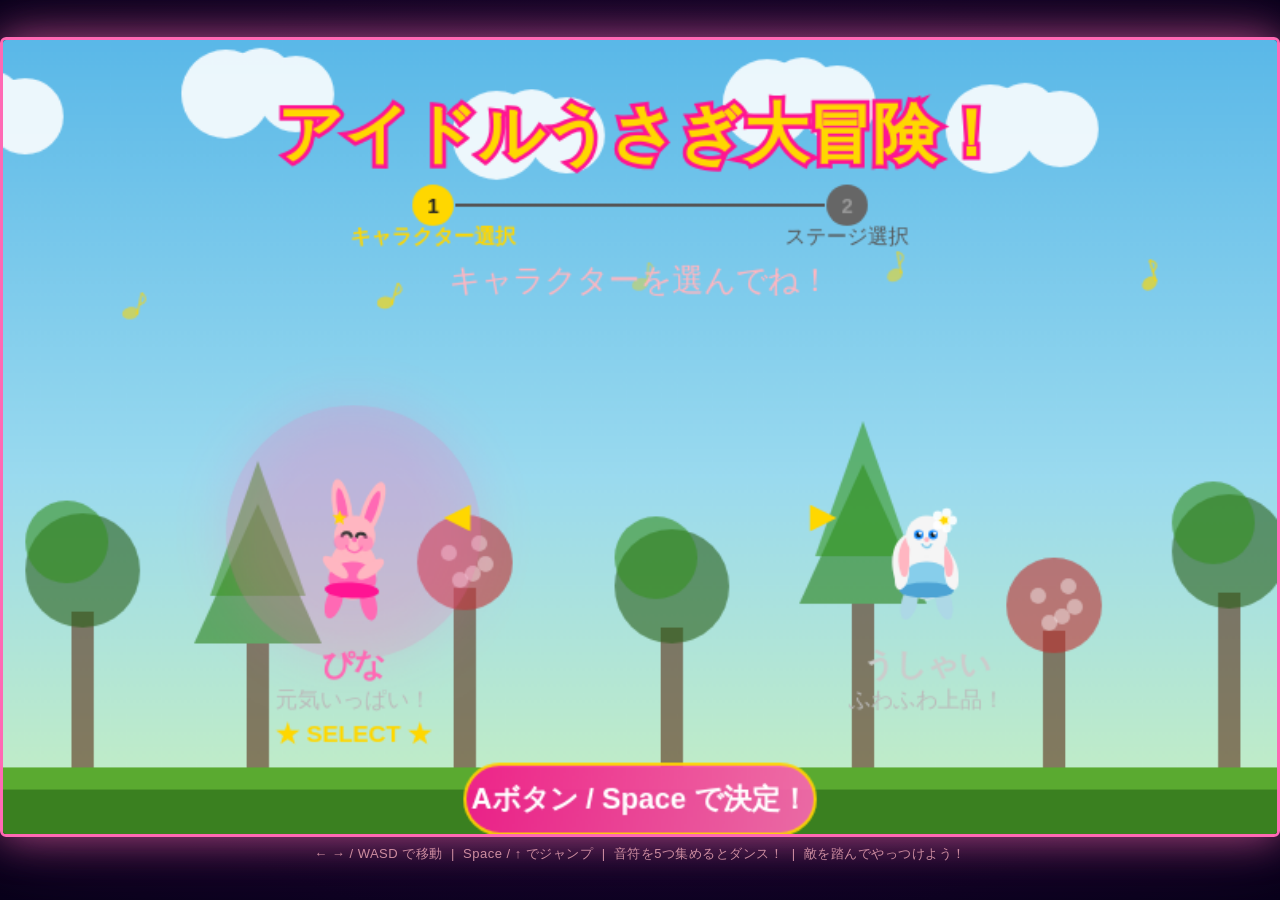
==== commit 8be4a696: "キャッシュ問題修正: SW更新 + no-cacheメタタグ追加 【原因】 sw.jsがcache-first戦略でCACHE='idol-bunny-v1'固定のため、 game.htmlを更新して" ====
--- a/game.html
+++ b/game.html
@@ -3,6 +3,9 @@
 <head>
   <meta charset="UTF-8">
   <meta name="viewport" content="width=device-width, initial-scale=1.0, maximum-scale=1.0, user-scalable=no">
+  <meta http-equiv="Cache-Control" content="no-cache, no-store, must-revalidate">
+  <meta http-equiv="Pragma" content="no-cache">
+  <meta http-equiv="Expires" content="0">
   <title>アイドルうさぎ大冒険！</title>
   <!-- PWA -->
   <link rel="manifest" href="/manifest.json">
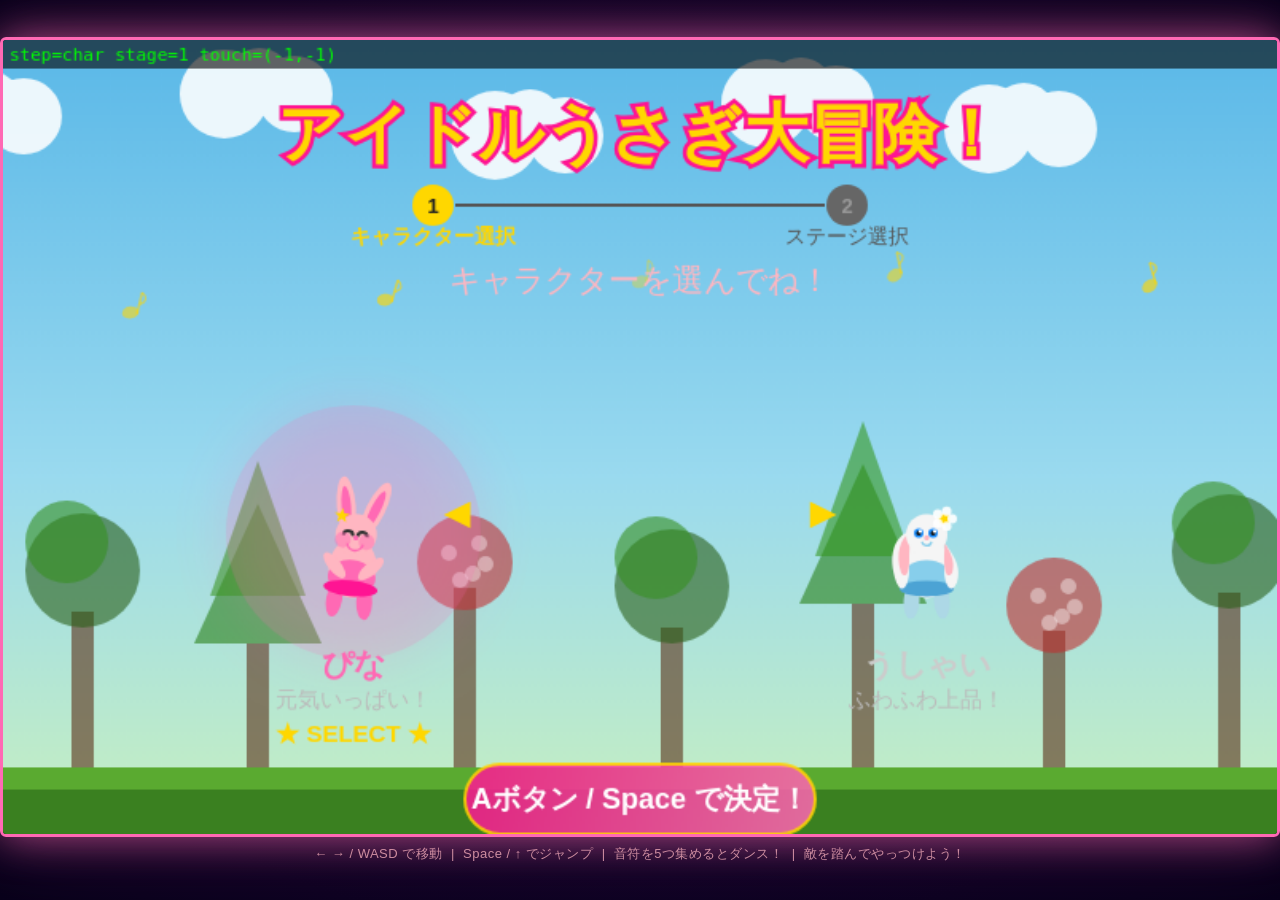
==== commit 9aef273d: "ステージ選択画面修正: タッチ/クリック座標修正＋デバッグ表示追加 - touchstart/clickハンドラの座標を描画と一致させる (by=200, sw=118, 5パネル) - select" ====
--- a/game.html
+++ b/game.html
@@ -683,20 +683,34 @@
     }
 
     if(state === 'select'){
-      // ステージパネルタップ → 即スタート
-      const sw=105, sh=52, gap=10;
-      const totalW=6*(sw+gap)-gap;
-      const sx0=W/2-totalW/2;
-      let stageTapped=false;
-      for(let i=0;i<6;i++){
-        const bx=sx0+i*(sw+gap), by=408;
-        if(pt.x>=bx&&pt.x<=bx+sw&&pt.y>=by&&pt.y<=by+sh){
-          ensureAudio(); initGame(i+1); stageTapped=true; break;
+      _dbgPt = {x: Math.round(pt.x), y: Math.round(pt.y)};
+      if(selectStep==='char'){
+        // 決定ボタン (bx=W/2-110, by=456, bw=220, bh=44)
+        if(pt.x>=W/2-110&&pt.x<=W/2+110&&pt.y>=440&&pt.y<=500){
+          ensureAudio(); selectStep='stage';
+        } else {
+          charType = pt.x < W/2 ? 'pink' : 'white';
         }
-      }
-      if(!stageTapped){
-        if(pt.y > H * 0.72) just['Space'] = true;
-        else charType = pt.x < W / 2 ? 'pink' : 'white';
+      } else {
+        // ステージパネル (sw=118, sh=62, gap=8, by=200, 5ステージ)
+        const _sw=118,_sh=62,_gap=8;
+        const _totalW=5*(_sw+_gap)-_gap;
+        const _sx0=W/2-_totalW/2;
+        let _stageTapped=false;
+        for(let i=0;i<5;i++){
+          const bx=_sx0+i*(_sw+_gap),by=200;
+          if(pt.x>=bx&&pt.x<=bx+_sw&&pt.y>=by&&pt.y<=by+_sh){
+            startStage=i+1; _stageTapped=true; break;  // ハイライトのみ、即スタートしない
+          }
+        }
+        if(!_stageTapped){
+          // スタートボタン (bx=W/2-110, by=440, bw=220, bh=44)
+          if(pt.x>=W/2-110&&pt.x<=W/2+110&&pt.y>=430&&pt.y<=490){
+            ensureAudio(); initGame(startStage);
+          } else if(pt.y<160){
+            selectStep='char';
+          }
+        }
       }
       continue;
     }
@@ -829,6 +843,7 @@
 let charType = 'pink';      // pink | white
 let startStage = 1;         // 1〜5
 let selectStep = 'char';    // 'char' | 'stage'
+let _dbgPt = {x:-1, y:-1}; // デバッグ用最終タッチ座標
 let costumeType = 0;      // 0=デフォルト 1=魔法少女 2=メイド
 let costumeSelectIdx = 0; // 衣装部屋での選択中インデックス
 let score = 0;
@@ -7013,6 +7028,12 @@
     ctx.fillStyle='#888'; ctx.font='13px Arial'; ctx.textAlign='center';
     ctx.fillText(isTouchDevice?'':'← Escape でキャラ選択に戻る',W/2,496);
   }
+  // ── デバッグ表示（一時的） ──
+  ctx.save();
+  ctx.fillStyle='rgba(0,0,0,0.6)'; ctx.fillRect(0,0,W,18);
+  ctx.fillStyle='#0f0'; ctx.font='11px monospace'; ctx.textAlign='left';
+  ctx.fillText(`step=${selectStep} stage=${startStage} touch=(${_dbgPt.x},${_dbgPt.y})`,4,13);
+  ctx.restore();
 }
 
 // キャラより先に描く: ステージ下からのスポットライト
@@ -8214,23 +8235,23 @@
   const r=canvas.getBoundingClientRect();
   const mx=(e.clientX-r.left)*(W/r.width);
   const my=(e.clientY-r.top)*(H/r.height);
-  // ステージ選択パネル判定
-  const sw=105, sh=52, gap=10;
-  const totalW=5*(sw+gap)-gap;
-  const sx0=W/2-totalW/2;
-  let stageHit=false;
-  for(let i=0;i<5;i++){
-    const bx=sx0+i*(sw+gap), by=408;
-    if(mx>=bx&&mx<=bx+sw&&my>=by&&my<=by+sh){
-      startStage=i+1; stageHit=true; break;
-    }
-  }
-  // スタートボタン (タッチデバイス: y=510近辺)
-  if(isTouchDevice&&!stageHit&&my>488&&my<534){
-    initGame(startStage); return;
-  }
-  // キャラ選択（上半分エリア）
-  if(!stageHit&&my<390) charType=mx<W/2?'pink':'white';
+  if(selectStep==='char'){
+    // 決定ボタン (bx=W/2-110, by=456, bw=220, bh=44)
+    if(mx>=W/2-110&&mx<=W/2+110&&my>=440&&my<=500){ ensureAudio(); selectStep='stage'; return; }
+    charType=mx<W/2?'pink':'white';
+  } else {
+    // ステージパネル (sw=118, sh=62, gap=8, by=200, 5パネル)
+    const sw=118,sh=62,gap=8;
+    const totalW=5*(sw+gap)-gap;
+    const sx0=W/2-totalW/2;
+    let hit=false;
+    for(let i=0;i<5;i++){
+      const bx=sx0+i*(sw+gap),by=200;
+      if(mx>=bx&&mx<=bx+sw&&my>=by&&my<=by+sh){ startStage=i+1; hit=true; break; }  // ハイライトのみ
+    }
+    if(!hit&&mx>=W/2-110&&mx<=W/2+110&&my>=430&&my<=490){ ensureAudio(); initGame(startStage); }
+    else if(!hit&&my<160){ selectStep='char'; }
+  }
 });
 canvas.addEventListener('dblclick',()=>{ if(state==='select') initGame(startStage); });
 
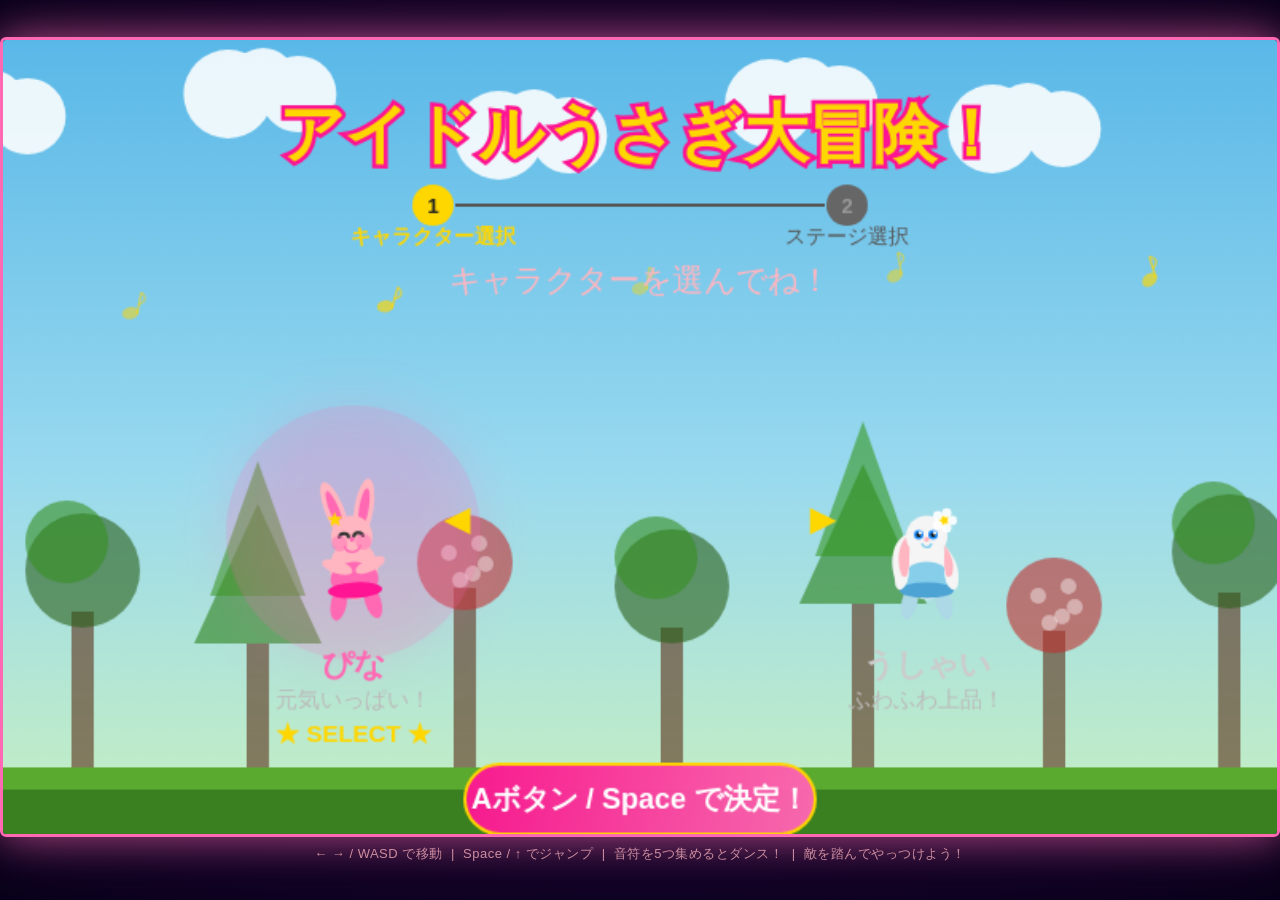
==== commit 862b7f84: "デバッグ表示を削除 Co-Authored-By: Claude Sonnet 4.6 <noreply@anthropic.com>" ====
--- a/game.html
+++ b/game.html
@@ -7028,12 +7028,6 @@
     ctx.fillStyle='#888'; ctx.font='13px Arial'; ctx.textAlign='center';
     ctx.fillText(isTouchDevice?'':'← Escape でキャラ選択に戻る',W/2,496);
   }
-  // ── デバッグ表示（一時的） ──
-  ctx.save();
-  ctx.fillStyle='rgba(0,0,0,0.6)'; ctx.fillRect(0,0,W,18);
-  ctx.fillStyle='#0f0'; ctx.font='11px monospace'; ctx.textAlign='left';
-  ctx.fillText(`step=${selectStep} stage=${startStage} touch=(${_dbgPt.x},${_dbgPt.y})`,4,13);
-  ctx.restore();
 }
 
 // キャラより先に描く: ステージ下からのスポットライト
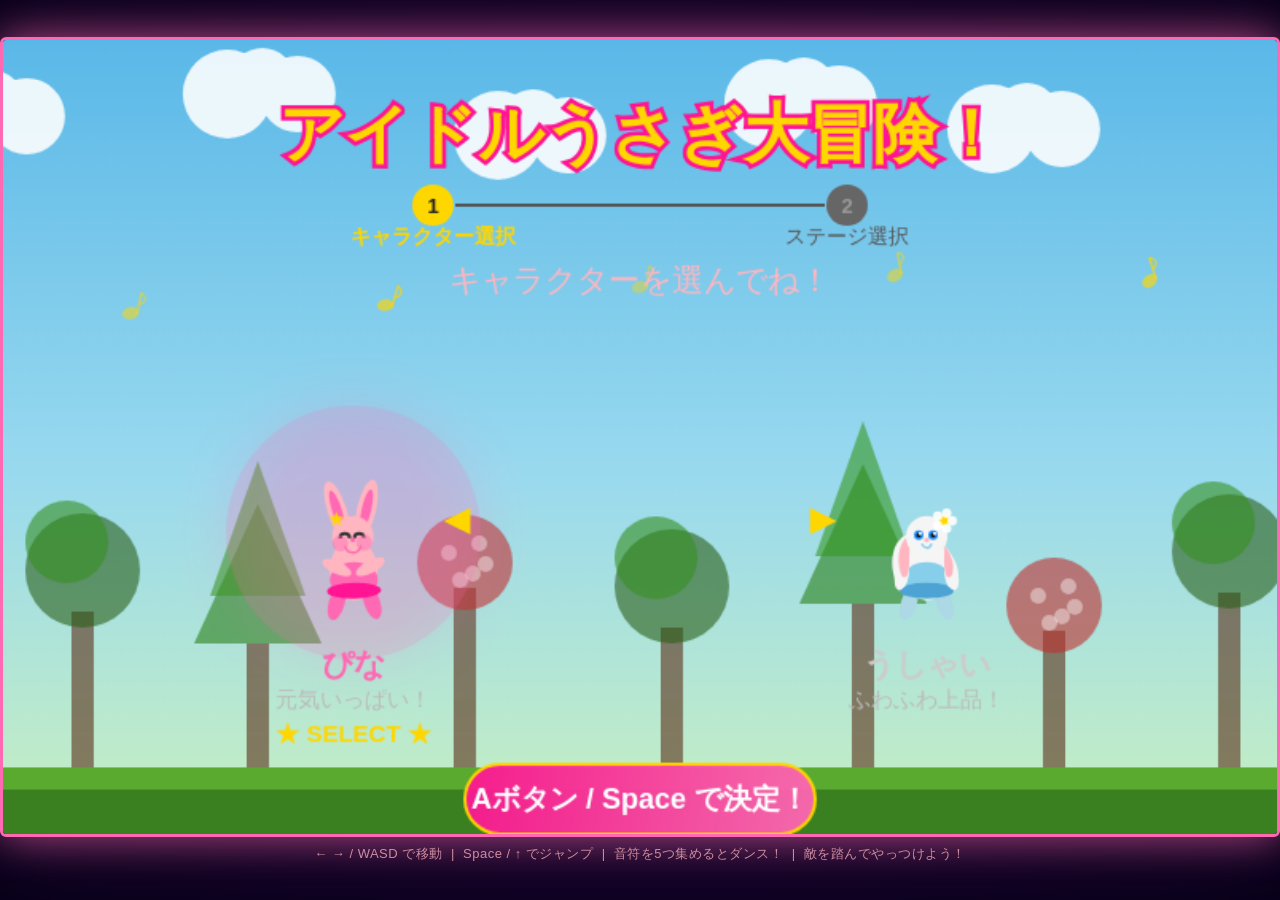
==== commit c80c5106: "ポーズメニュー修正＋環境設定画面に◄►ボタン追加 - メニュータッチ範囲を左半分→全幅に修正（環境設定ボタンが反応しなかった原因） - 環境設定画面に大きな◄/►ボタン追加（10%刻みで音量調整） -" ====
--- a/game.html
+++ b/game.html
@@ -7399,7 +7399,7 @@
     const _px=W/2-140, _py=H/2-130;
     for(let i=0;i<4;i++){
       const iy=_py+82+i*46;
-      if(pt.x>=_px+14&&pt.x<=_px+126&&pt.y>=iy-22&&pt.y<=iy+22){
+      if(pt.x>=_px+14&&pt.x<=_px+266&&pt.y>=iy-22&&pt.y<=iy+22){
         pauseMenuIdx=i;
         if(i===0){                        // 再開
           paused=false; _resumeBGM();
@@ -7434,18 +7434,24 @@
     // 下部タップ → 戻る
     if(pt.y>=_py+210-40){ pauseScreen='menu'; }
   } else if(pauseScreen==='settings'){
-    // 環境設定 (pw=300, ph=180)
-    const _px=W/2-150, _py=H/2-90;
-    const _bx=_px+28, _by=_py+102, _bw=244, _bh=18;
-    // ボリュームバー
-    if(pt.x>=_bx&&pt.x<=_bx+_bw&&pt.y>=_by-18&&pt.y<=_by+_bh+18){
+    // 環境設定 (pw=320, ph=210)
+    const _px=W/2-160, _py=H/2-105;
+    const _bx=_px+70, _by=_py+110, _bw=180, _bh=24;
+    // ◄ ボタン (左)
+    if(pt.x>=_px+8&&pt.x<=_px+58&&pt.y>=_by-10&&pt.y<=_by+_bh+10){
+      masterVolume=Math.max(0,+(masterVolume-0.1).toFixed(1)); _applyMasterVolume(); return;
+    }
+    // ► ボタン (右)
+    if(pt.x>=_px+262&&pt.x<=_px+312&&pt.y>=_by-10&&pt.y<=_by+_bh+10){
+      masterVolume=Math.min(1,+(masterVolume+0.1).toFixed(1)); _applyMasterVolume(); return;
+    }
+    // ボリュームバー直接タップ
+    if(pt.x>=_bx&&pt.x<=_bx+_bw&&pt.y>=_by-10&&pt.y<=_by+_bh+10){
       const v=Math.round(((pt.x-_bx)/_bw)*10)/10;
-      masterVolume=Math.max(0,Math.min(1,v));
-      _applyMasterVolume();
-      return;
+      masterVolume=Math.max(0,Math.min(1,v)); _applyMasterVolume(); return;
     }
     // 下部タップ → 戻る
-    if(pt.y>=_py+180-40){ pauseScreen='menu'; }
+    if(pt.y>=_py+210-50){ pauseScreen='menu'; }
   }
 }
 
@@ -8010,7 +8016,7 @@
 }
 
 function _drawPauseSettings(){
-  const pw=300, ph=180;
+  const pw=320, ph=210;
   const {px,py}=_pausePanel(pw,ph);
 
   ctx.font='bold 20px Arial'; ctx.textAlign='center'; ctx.textBaseline='middle';
@@ -8018,30 +8024,43 @@
   ctx.fillText('⚙ 環境設定', W/2, py+30);
   ctx.shadowBlur=0;
 
-  // ボリュームラベル
-  ctx.font='bold 16px Arial'; ctx.fillStyle='#fff'; ctx.textAlign='left'; ctx.textBaseline='middle';
-  ctx.fillText('🔊 ボリューム', px+28, py+78);
+  // ボリュームラベル＋パーセント
+  ctx.font='bold 16px Arial'; ctx.fillStyle='#fff'; ctx.textAlign='center'; ctx.textBaseline='middle';
+  ctx.fillText(`🔊 ボリューム  ${Math.round(masterVolume*100)}%`, W/2, py+76);
+
+  // ◄ ボタン
+  const btnY=py+110, bh=24;
+  const drawSideBtn=(bx,label)=>{
+    ctx.fillStyle='rgba(255,105,180,0.6)';
+    ctx.beginPath(); ctx.roundRect(bx,btnY-10,50,bh+20,10); ctx.fill();
+    ctx.strokeStyle='#FFD700'; ctx.lineWidth=1.5;
+    ctx.beginPath(); ctx.roundRect(bx,btnY-10,50,bh+20,10); ctx.stroke();
+    ctx.font='bold 22px Arial'; ctx.fillStyle='#fff'; ctx.textAlign='center'; ctx.textBaseline='middle';
+    ctx.fillText(label,bx+25,btnY+bh/2);
+  };
+  drawSideBtn(px+8,'◄');
+  drawSideBtn(px+262,'►');
 
   // ボリュームバー
-  const bx=px+28, by=py+102, bw=pw-56, bh=18;
+  const bx=px+70, bw=180;
   ctx.fillStyle='rgba(255,255,255,0.15)';
-  ctx.beginPath(); ctx.roundRect(bx,by,bw,bh,9); ctx.fill();
-  // 塗りつぶし部分
+  ctx.beginPath(); ctx.roundRect(bx,btnY,bw,bh,9); ctx.fill();
   const fillW=Math.round(bw*masterVolume);
   if(fillW>0){
     ctx.fillStyle='#FF69B4';
-    ctx.beginPath(); ctx.roundRect(bx,by,fillW,bh,9); ctx.fill();
-  }
-  // 枠線
+    ctx.beginPath(); ctx.roundRect(bx,btnY,fillW,bh,9); ctx.fill();
+  }
   ctx.strokeStyle='rgba(255,255,255,0.5)'; ctx.lineWidth=1.5;
-  ctx.beginPath(); ctx.roundRect(bx,by,bw,bh,9); ctx.stroke();
-  // パーセント
-  ctx.font='bold 14px Arial'; ctx.fillStyle='#fff'; ctx.textAlign='center'; ctx.textBaseline='middle';
-  ctx.fillText(`${Math.round(masterVolume*100)}%`, W/2, by+bh/2);
-
-  ctx.font='11px Arial'; ctx.fillStyle='rgba(255,182,193,0.7)';
-  ctx.textAlign='center'; ctx.textBaseline='middle';
-  ctx.fillText(isTouchDevice?'バーをタップで音量設定  /  下部タップで戻る':'← → で音量調整  /  P・Escで戻る', W/2, py+ph-16);
+  ctx.beginPath(); ctx.roundRect(bx,btnY,bw,bh,9); ctx.stroke();
+
+  // 戻るボタン
+  const backY=py+ph-50;
+  ctx.fillStyle='rgba(255,255,255,0.15)';
+  ctx.beginPath(); ctx.roundRect(px+60,backY,200,36,10); ctx.fill();
+  ctx.strokeStyle='rgba(255,182,193,0.6)'; ctx.lineWidth=1.5;
+  ctx.beginPath(); ctx.roundRect(px+60,backY,200,36,10); ctx.stroke();
+  ctx.font='bold 15px Arial'; ctx.fillStyle='#FFB6C1'; ctx.textAlign='center'; ctx.textBaseline='middle';
+  ctx.fillText('← 戻る', W/2, backY+18);
 }
 
 // ════════════════════════════════════════════
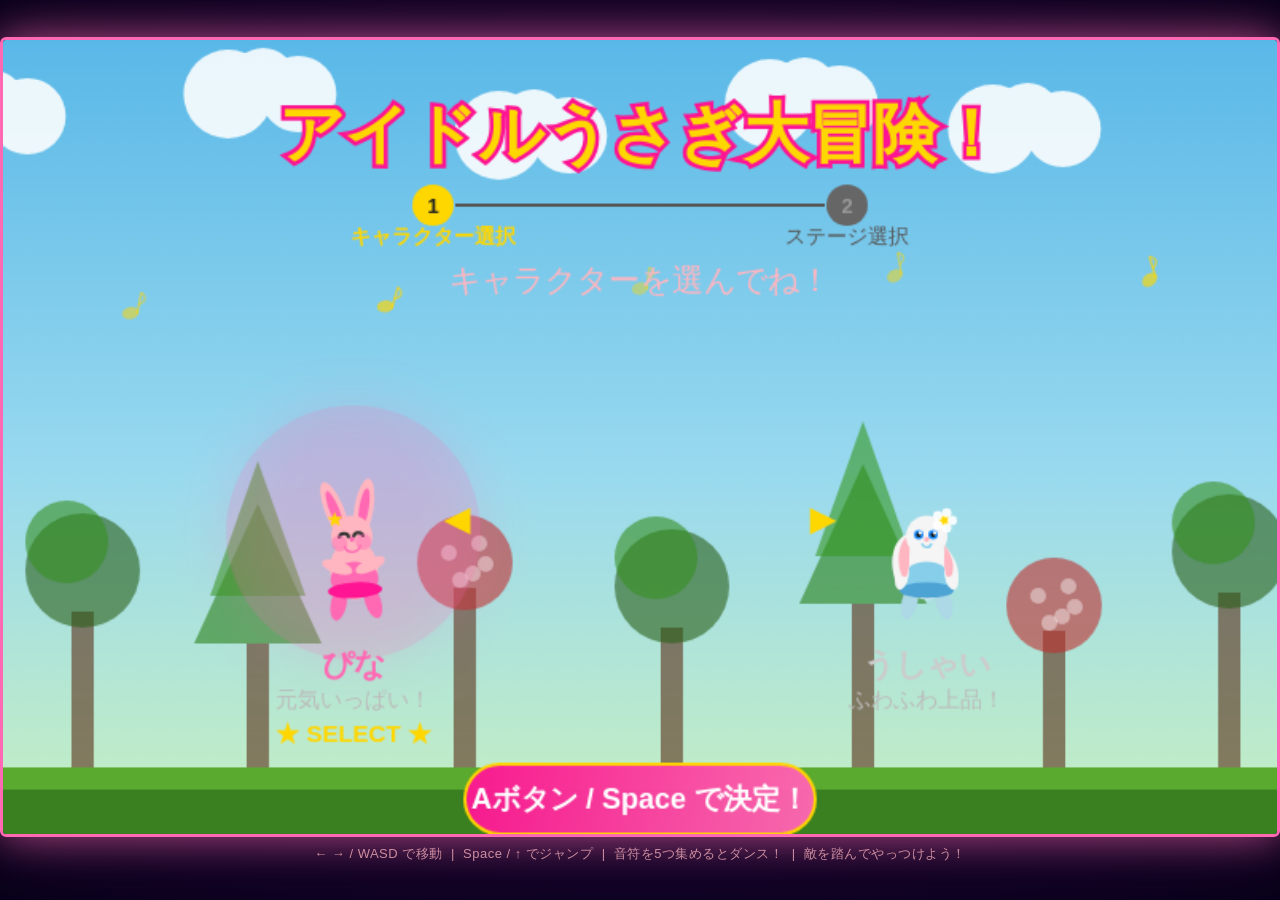
==== commit 4b148200: "スマホ版Bボタン追加（Stage 1 魔法少女/戦士コスチューム用） - TB_B = {x: W-175, y: H-55, r: 36} をジャンプボタン左隣に配置 - 魔法少女(costumeT" ====
--- a/game.html
+++ b/game.html
@@ -615,6 +615,8 @@
 };
 // Stage 2 ドア入室ボタン
 const TB_DOOR = { x: W/2, y: H - 55, r: 42 };
+// Stage 1 Bボタン（魔法少女:星発射 / 戦士:剣振り）
+const TB_B = { x: W - 175, y: H - 55, r: 36 };
 // ポーズボタン（画面右上固定）
 const TB_PAUSE = { x: W - 28, y: 24, r: 20 };
 let s2NearDoor = false;
@@ -658,6 +660,7 @@
     if(hitBtn(x, y, TB.jump))  keys['Space']      = true;
     if((currentStage===2||currentStage===3||currentStage===4) && hitBtn(x, y, TB3.up))   keys['ArrowUp']   = true;
     if((currentStage===2||currentStage===3||currentStage===4) && hitBtn(x, y, TB3.down))  keys['ArrowDown']  = true;
+    if(currentStage===1 && (costumeType===1||costumeType===2) && hitBtn(x, y, TB_B)) keys['KeyB'] = true;
   }
 }
 
@@ -780,6 +783,11 @@
     // Stage 1/2: ドアボタン
     if(currentStage===1 && s2NearDoor && hitBtn(pt.x, pt.y, TB_DOOR)){
       just['ArrowUp'] = true;
+      continue;
+    }
+    // Stage 1 Bボタン（星発射 / 剣振り）
+    if(currentStage===1 && (costumeType===1||costumeType===2) && hitBtn(pt.x, pt.y, TB_B)){
+      just['KeyB'] = true;
       continue;
     }
     if(hitBtn(pt.x, pt.y, TB.jump)) just['Space'] = true;
@@ -6578,6 +6586,11 @@
     const jumpLabel = currentStage===3?'💣':currentStage===4?(costumeType===2?'斬':costumeType===1?'★':'蹴'):'▲';
     drawBtn(TB.jump.x, TB.jump.y, TB.jump.r, !!keys['Space'], jumpLabel, currentStage===3?20:26);
   }
+  // Stage 1 Bボタン（魔法少女:星 / 戦士:剣）
+  if(currentStage===1 && state==='play' && (costumeType===1||costumeType===2)){
+    const bLabel = costumeType===1 ? '★' : '⚔';
+    drawBtn(TB_B.x, TB_B.y, TB_B.r, !!keys['KeyB'], bLabel, 22);
+  }
   // S2ドアボタン（ドア付近のみ表示）
   if(currentStage===1 && s2NearDoor){
     ctx.globalAlpha=0.85;
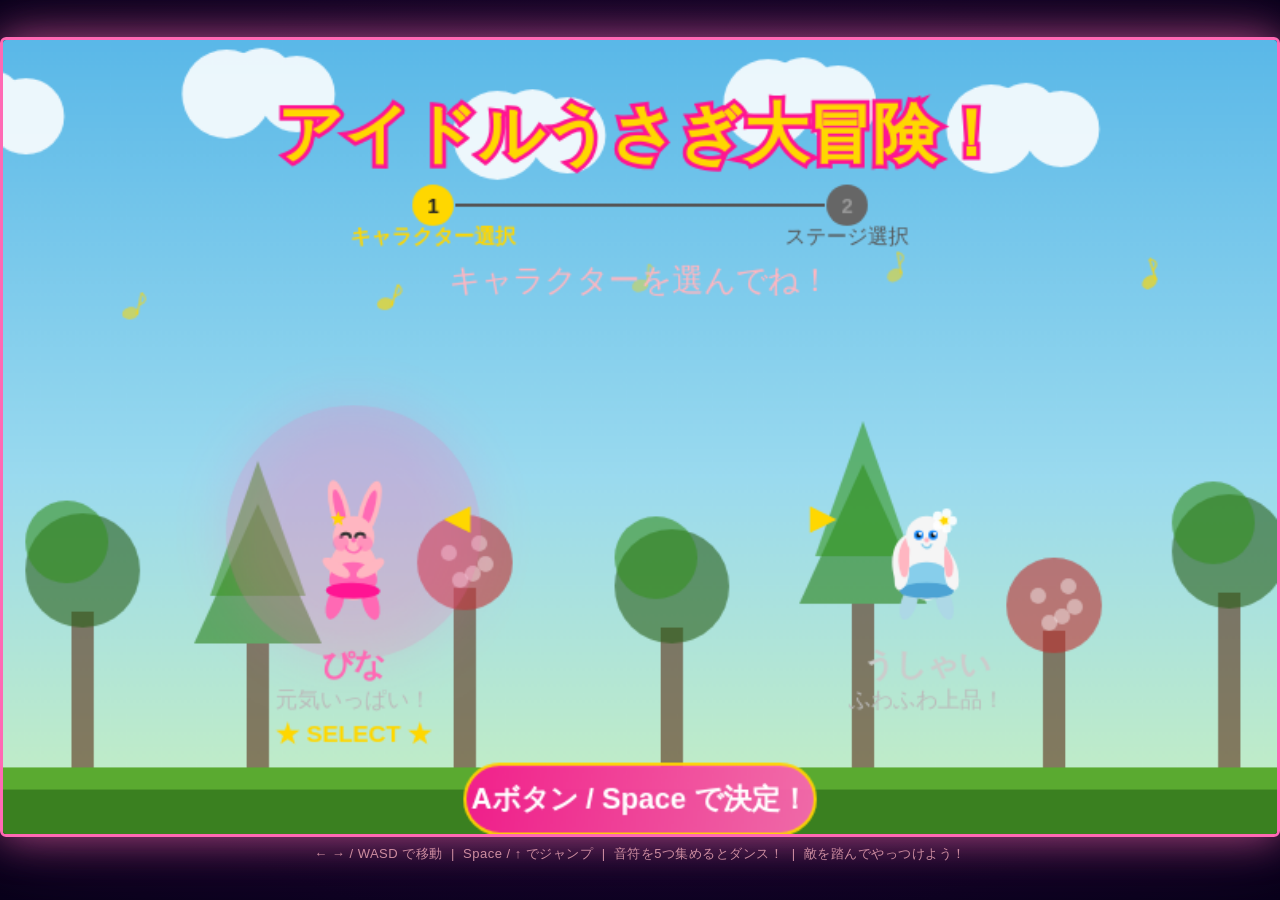
==== commit be81cc17: "ハートをステージ間で引き継ぎ - initGame(stage, keepLives=false) パラメータ追加 - ステージクリア自動進行: keepLives=true（引き継ぎ） - セレクト" ====
--- a/game.html
+++ b/game.html
@@ -885,10 +885,10 @@
 // ════════════════════════════════════════════
 //  LEVEL INIT
 // ════════════════════════════════════════════
-function initGame(stage=1) {
+function initGame(stage=1, keepLives=false) {
   currentStage=stage;
   paused=false; pauseMenuIdx=0;
-  score=0; lives=3; noteCount=0; goalReached=false; starCount=0;
+  score=0; if(!keepLives) lives=3; noteCount=0; goalReached=false; starCount=0;
   danceTimer=0; winTimer=0; gameoverTimer=0; stageClearTimer=0;
   s1HallTransition=0; s1HallEntered=false;
   const timeLimits={1:-1,2:-1,3:7200,4:3600,5:-1};
@@ -7440,7 +7440,7 @@
         pauseStageIdx=_SF_ORDER[i];
         paused=false; stopBGM();
         if(currentStage===5) s6StopAllNotes();
-        initGame(pauseStageIdx);
+        initGame(pauseStageIdx,true);
         return;
       }
     }
@@ -7519,7 +7519,7 @@
       if(just['Space']||just['Enter']){
         paused=false; stopBGM();
         if(currentStage===5) s6StopAllNotes();
-        initGame(pauseStageIdx);
+        initGame(pauseStageIdx,true);
       }
     }
     // ── 環境設定サブ画面 ─────────────────────────────
@@ -7564,11 +7564,11 @@
   if(state==='stage_clear'){
     stageClearTimer++;
     if(stageClearTimer>200||(just['Space']||just['Enter'])){
-      if(currentStage===1) initGame(2);
-      else if(currentStage===2) initGame(6);  // スペース→森
-      else if(currentStage===6) initGame(3);  // 森→爆弾迷路
-      else if(currentStage===3) initGame(4);
-      else initGame(5);
+      if(currentStage===1) initGame(2,true);
+      else if(currentStage===2) initGame(6,true);  // スペース→森
+      else if(currentStage===6) initGame(3,true);  // 森→爆弾迷路
+      else if(currentStage===3) initGame(4,true);
+      else initGame(5,true);
     }
     return;
   }
@@ -7588,8 +7588,8 @@
   if(state==='gameover'){
     gameoverTimer++;
     if(gameoverTimer>80&&(just['Space']||just['Enter'])){
-      if(currentStage===5){ initStage6(); } // 音ゲーは曲選択に戻る
-      else if(currentStage===6){ initStageForest(); state='play'; } // 森ステージはリスタート
+      if(currentStage===5){ lives=3; initStage6(); } // 音ゲーは曲選択に戻る
+      else if(currentStage===6){ lives=3; initStageForest(); state='play'; } // 森ステージはリスタート
       else { state='select'; selectStep='char'; }
     }
     return;
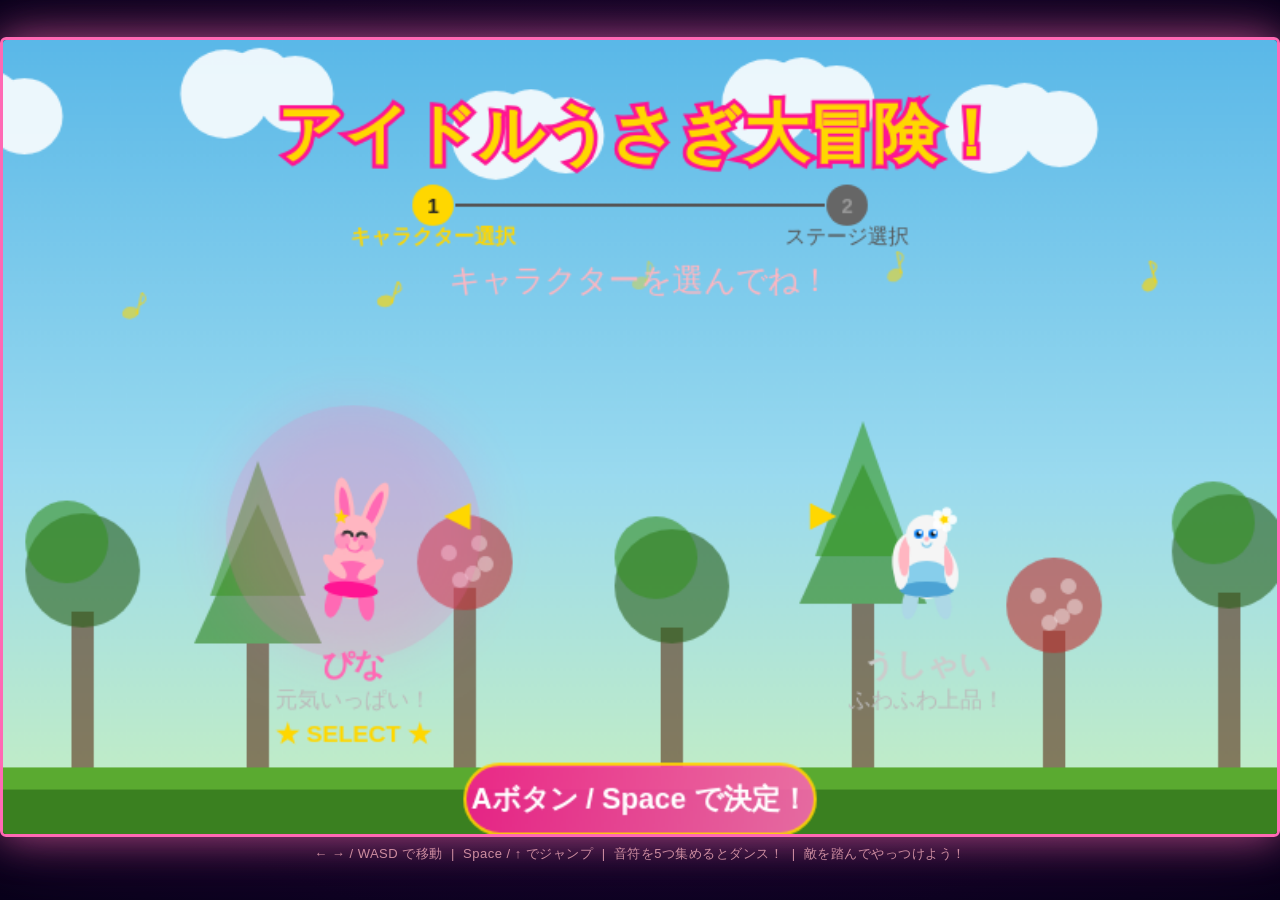
==== commit a926a49e: "ボーナスステージ実装（ダンス10回で発動） - 10回ダンスで天から光がさしてキャラが上昇 - ボーナスステージ: 雲の上の世界、星アイテムのみ（5個で+1ライフ） - 30秒タイムリミット後、光の中" ====
--- a/game.html
+++ b/game.html
@@ -859,6 +859,14 @@
 let noteCount = 0;
 let selectAnim = 0;
 let danceTimer = 0;
+// ── ボーナスステージ ──
+let danceCount = 0;
+let bonusPhase = 'none';   // 'none'|'enter'|'play'|'exit'
+let bonusT = 0;
+let bonusTimer = 0;
+let bonusSaveX=0,bonusSaveY=0,bonusSaveCamX=0;
+let bonusPlats=[], bonusStarList=[];
+let bonusNextX=0, bonusStarCount=0;
 let danceAnchorX = 0, danceAnchorY = 0;
 let winTimer = 0;
 let winDance = 0;
@@ -890,6 +898,7 @@
   paused=false; pauseMenuIdx=0;
   score=0; if(!keepLives) lives=3; noteCount=0; goalReached=false; starCount=0;
   danceTimer=0; winTimer=0; gameoverTimer=0; stageClearTimer=0;
+  danceCount=0; bonusPhase='none'; bonusT=0;
   s1HallTransition=0; s1HallEntered=false;
   const timeLimits={1:-1,2:-1,3:7200,4:3600,5:-1};
   stageTimer=timeLimits[stage]??-1;
@@ -7531,6 +7540,9 @@
     return;
   }
 
+  // ── ボーナスステージ ──
+  if(bonusPhase!=='none'){ _updateBonus(); return; }
+
   // タイトル画面BGM：audioCtx が running 状態になり次第起動
   if(state==='select' && audioCtx && !_titleBGMRunning){
     if(audioCtx.state==='running') startTitleBGM();
@@ -7637,7 +7649,15 @@
 
     danceTimer--;
     updateFX();
-    if(danceTimer<=0){ state='play'; P.dancing=false; P.y=danceAnchorY; P.x=danceAnchorX; }
+    if(danceTimer<=0){
+      state='play'; P.dancing=false; P.y=danceAnchorY; P.x=danceAnchorX;
+      if(currentStage===1){ danceCount++;
+        if(danceCount>=10 && bonusPhase==='none'){
+          danceCount=0; bonusPhase='enter'; bonusT=0;
+          bonusSaveX=P.x; bonusSaveY=P.y; bonusSaveCamX=cam.x;
+        }
+      }
+    }
     return;
   }
 
@@ -7908,9 +7928,212 @@
 }
 
 // ポーズボタン＋オーバーレイを一括描画（全ステージ共通）
+// ════════════════════════════════════════════
+//  BONUS STAGE
+// ════════════════════════════════════════════
+function _initBonusPlats(){
+  bonusPlats=[]; bonusStarList=[]; bonusNextX=0; bonusStarCount=0;
+  bonusPlats.push({x:60,y:210,w:220});
+  _spawnBonusChunk();
+}
+function _spawnBonusChunk(){
+  const toX=bonusNextX+W+500;
+  let x=Math.max(bonusNextX,340);
+  while(x<toX){
+    const w=90+Math.random()*140, y=130+Math.random()*230;
+    bonusPlats.push({x,y,w});
+    const n=1+Math.floor(Math.random()*3);
+    for(let i=0;i<n;i++) bonusStarList.push({
+      x:x+(i+1)*(w/(n+1)), y:y-28-Math.random()*50, on:true, t:Math.random()*100
+    });
+    x+=w+70+Math.random()*130;
+  }
+  bonusNextX=x;
+}
+function _bonusEnd(){
+  bonusPhase='exit'; bonusT=0;
+  cam.x=bonusSaveCamX;
+  P.x=bonusSaveX; P.y=-120; P.vx=0; P.vy=0;
+  beep(784,0.08,0.15,'sine'); beep(523,0.08,0.25,'sine',0.15);
+}
+function _updateBonus(){
+  if(bonusPhase==='enter'){
+    bonusT++;
+    P.vy=-3; P.vx=0; P.y+=P.vy; P.onGround=false;
+    if(bonusT>=80){
+      bonusPhase='play'; bonusT=0; bonusTimer=30*60;
+      _initBonusPlats();
+      P.x=160; P.y=-70; P.vx=0; P.vy=4; P.invTimer=0;
+      cam.x=0;
+    }
+    updateFX(); return;
+  }
+  if(bonusPhase==='play'){
+    bonusTimer--;
+    if(keys['ArrowLeft']||keys['KeyA']){P.vx=Math.max(P.vx-0.85,-5);P.facing=-1;P.walkT+=0.25;}
+    else if(keys['ArrowRight']||keys['KeyD']){P.vx=Math.min(P.vx+0.85,5);P.facing=1;P.walkT+=0.25;}
+    else P.vx*=0.80;
+    if((just['Space']||just['ArrowUp']||just['KeyW']||just['KeyC'])&&P.onGround){
+      P.vy=-12.5; P.onGround=false; beep(440,0.03,0.08,'sine');
+    }
+    P.vy=Math.min(P.vy+0.55,16);
+    P.x+=P.vx; P.y+=P.vy; P.onGround=false;
+    for(const pl of bonusPlats){
+      if(P.x+P.w>pl.x&&P.x<pl.x+pl.w&&P.vy>=0&&P.y+P.h>=pl.y&&P.y+P.h<=pl.y+28){
+        P.y=pl.y-P.h; P.vy=0; P.onGround=true;
+      }
+    }
+    if(P.y>H+60){
+      lives=Math.max(0,lives-1); beep(220,0.1,0.3,'sawtooth');
+      const pl=bonusPlats.find(p=>p.x>=cam.x&&p.x<cam.x+W);
+      if(pl){P.x=pl.x+pl.w/2-P.w/2;P.y=pl.y-P.h-5;}else{P.x=cam.x+200;P.y=150;}
+      P.vx=0; P.vy=0;
+      if(lives<=0){_bonusEnd();return;}
+    }
+    const tc=P.x-W*0.38;
+    if(tc>cam.x) cam.x+=(tc-cam.x)*0.1;
+    if(cam.x<0) cam.x=0;
+    if(cam.x+W+300>bonusNextX) _spawnBonusChunk();
+    while(bonusPlats.length>1&&bonusPlats[0].x+bonusPlats[0].w<cam.x-200) bonusPlats.shift();
+    for(let i=bonusStarList.length-1;i>=0;i--){
+      const s=bonusStarList[i];
+      if(!s.on){bonusStarList.splice(i,1);continue;}
+      s.t++;
+      const sx=s.x-cam.x,sy=s.y+Math.sin(s.t*0.06)*5;
+      if(sx<-80){bonusStarList.splice(i,1);continue;}
+      if(P.x<s.x+18&&P.x+P.w>s.x-18&&P.y<s.y+18&&P.y+P.h>s.y-18){
+        s.on=false; bonusStarCount++; score+=500; sfxStar();
+        spawnParticles(sx,sy,'#FFD700',12,'star');
+        spawnText(sx,sy-20,'★ +500','#FFD700');
+        if(bonusStarCount%5===0){
+          lives=Math.min(lives+1,9);
+          beep(523,0.1,0.15,'sine');beep(659,0.1,0.12,'sine',0.15);beep(784,0.15,0.15,'sine',0.3);
+          spawnText(sx,sy-46,'♥ ライフ+1！','#FF69B4');
+        }
+      }
+    }
+    if(bonusTimer<=0) _bonusEnd();
+    updateFX(); return;
+  }
+  if(bonusPhase==='exit'){
+    bonusT++;
+    const t=Math.min(1,bonusT/90);
+    P.y=-120+(bonusSaveY+120)*t; P.x=bonusSaveX; P.vx=0; P.vy=0;
+    if(bonusT>=90){
+      P.x=bonusSaveX; P.y=bonusSaveY; cam.x=bonusSaveCamX;
+      bonusPhase='none'; bonusT=0; P.vx=0; P.vy=0; P.onGround=false;
+      beep(523,0.08,0.2,'sine');beep(659,0.08,0.18,'sine',0.15);beep(784,0.1,0.2,'sine',0.3);
+    }
+    updateFX(); return;
+  }
+}
+function _drawBonusDecoCloud(x,y,sc){
+  ctx.save(); ctx.globalAlpha=0.45; ctx.fillStyle='#fff';
+  ctx.translate(x,y); ctx.scale(sc,sc);
+  ctx.beginPath();
+  ctx.arc(0,0,28,0,Math.PI*2); ctx.arc(34,-7,22,0,Math.PI*2);
+  ctx.arc(-26,-5,18,0,Math.PI*2); ctx.arc(10,-20,16,0,Math.PI*2);
+  ctx.fill(); ctx.restore();
+}
+function _drawCloudPlat(sx,y,w){
+  ctx.save(); ctx.fillStyle='rgba(255,255,255,0.95)';
+  const seg=Math.max(2,Math.ceil(w/38)), bw=w/seg;
+  for(let i=0;i<seg;i++){
+    const cx=sx+i*bw+bw/2;
+    ctx.beginPath(); ctx.arc(cx,y,bw/2+3,0,Math.PI*2); ctx.fill();
+    ctx.beginPath(); ctx.arc(cx+bw*0.28,y-11,bw*0.32,0,Math.PI*2); ctx.fill();
+  }
+  ctx.fillRect(sx,y,w,16); ctx.restore();
+}
+function _drawBonusStar(sx,sy,r){
+  ctx.save(); ctx.fillStyle='#FFD700'; ctx.strokeStyle='#FF8C00'; ctx.lineWidth=1.5;
+  ctx.shadowColor='#FFD700'; ctx.shadowBlur=10;
+  ctx.beginPath();
+  for(let i=0;i<5;i++){
+    const a=i*4*Math.PI/5-Math.PI/2, b=a+2*Math.PI/5;
+    i===0?ctx.moveTo(sx+Math.cos(a)*r,sy+Math.sin(a)*r):ctx.lineTo(sx+Math.cos(a)*r,sy+Math.sin(a)*r);
+    ctx.lineTo(sx+Math.cos(b)*r*0.4,sy+Math.sin(b)*r*0.4);
+  }
+  ctx.closePath(); ctx.fill(); ctx.stroke(); ctx.shadowBlur=0; ctx.restore();
+}
+function _drawBonusHUD(){
+  const sec=Math.ceil(bonusTimer/60);
+  ctx.save(); ctx.textAlign='center';
+  ctx.font='bold 19px Arial'; ctx.fillStyle='#FF69B4';
+  ctx.fillText('♥'.repeat(Math.max(0,lives)),W/2,26);
+  const pulse=sec<=10&&Math.floor(bonusT/8)%2===0;
+  ctx.font=`bold ${pulse?27:22}px Arial`;
+  ctx.fillStyle=sec<=10?'#FF4444':'#FFD700';
+  ctx.shadowColor=sec<=10?'#FF2200':'#FFD700'; ctx.shadowBlur=10;
+  ctx.fillText(`⏱ BONUS ${sec}秒`,W/2,52);
+  ctx.shadowBlur=0; ctx.restore();
+}
+function _drawBonusStage(){
+  const g=ctx.createLinearGradient(0,0,0,H);
+  g.addColorStop(0,'#5EC8F0'); g.addColorStop(0.5,'#AEE4FB'); g.addColorStop(1,'#E8F8FF');
+  ctx.fillStyle=g; ctx.fillRect(0,0,W,H);
+  ctx.save();
+  ctx.fillStyle='rgba(255,255,160,0.75)';
+  ctx.beginPath(); ctx.arc(W-90,65,44,0,Math.PI*2); ctx.fill();
+  ctx.fillStyle='rgba(255,255,160,0.25)';
+  ctx.beginPath(); ctx.arc(W-90,65,72,0,Math.PI*2); ctx.fill();
+  ctx.restore();
+  for(let i=0;i<5;i++){
+    const bx=((i*190-cam.x*0.18+1400)%W+W)%W;
+    _drawBonusDecoCloud(bx,45+i*18,0.7+i*0.12);
+  }
+  for(const pl of bonusPlats){
+    const sx=pl.x-cam.x;
+    if(sx>W+80||sx+pl.w<-80) continue;
+    _drawCloudPlat(sx,pl.y,pl.w);
+  }
+  for(const s of bonusStarList){
+    if(!s.on) continue;
+    const sx=s.x-cam.x, sy=s.y+Math.sin(s.t*0.06)*5;
+    if(sx<-50||sx>W+50) continue;
+    _drawBonusStar(sx,sy,13);
+  }
+  drawFX();
+  const blink=P.invTimer>0&&Math.floor(P.invTimer/5)%2===0;
+  if(!blink){
+    ctx.save();
+    ctx.translate(P.x-cam.x+P.w/2,P.y+P.h/2);
+    if(P.facing===-1) ctx.scale(-1,1);
+    drawCharacter(0,0,1,P.walkT,false,false,0);
+    ctx.restore();
+  }
+  drawTouchControls();
+  _drawBonusHUD();
+  drawPauseBtnAndOverlay();
+}
+function _drawBonusOverlay(){
+  const alpha=Math.min(1,bonusT/35)*0.85;
+  const px=P.x-cam.x+P.w/2, beamW=100;
+  ctx.save();
+  const lg=ctx.createLinearGradient(px-beamW/2,0,px+beamW/2,0);
+  lg.addColorStop(0,'rgba(255,255,200,0)');
+  lg.addColorStop(0.5,'rgba(255,255,200,0.75)');
+  lg.addColorStop(1,'rgba(255,255,200,0)');
+  ctx.fillStyle=lg; ctx.globalAlpha=alpha;
+  ctx.fillRect(px-beamW/2,0,beamW,H);
+  if(Math.random()<0.5){
+    ctx.globalAlpha=alpha*0.9; ctx.fillStyle='rgba(255,255,150,1)';
+    for(let i=0;i<4;i++){
+      const sx=px+(Math.random()-0.5)*beamW*0.7, sy=Math.random()*H;
+      ctx.beginPath(); ctx.arc(sx,sy,1+Math.random()*2.5,0,Math.PI*2); ctx.fill();
+    }
+  }
+  if(bonusPhase==='enter'&&bonusT>55){
+    ctx.globalAlpha=Math.min(1,(bonusT-55)/25);
+    ctx.fillStyle='#fff'; ctx.fillRect(0,0,W,H);
+  }
+  ctx.restore();
+}
+
 function drawPauseBtnAndOverlay(){
   drawPauseBtn();
   if(paused) drawPauseOverlay();
+  if(bonusPhase==='enter'||bonusPhase==='exit') _drawBonusOverlay();
 }
 
 function drawPauseOverlay(){
@@ -8081,6 +8304,7 @@
 // ════════════════════════════════════════════
 function draw(){
   ctx.clearRect(0,0,W,H);
+  if(bonusPhase==='play'){ _drawBonusStage(); return; }
 
   if(state==='select'){ drawSelectScreen(); return; }
   if(state==='costume_room'){ drawCostumeRoom(); return; }
